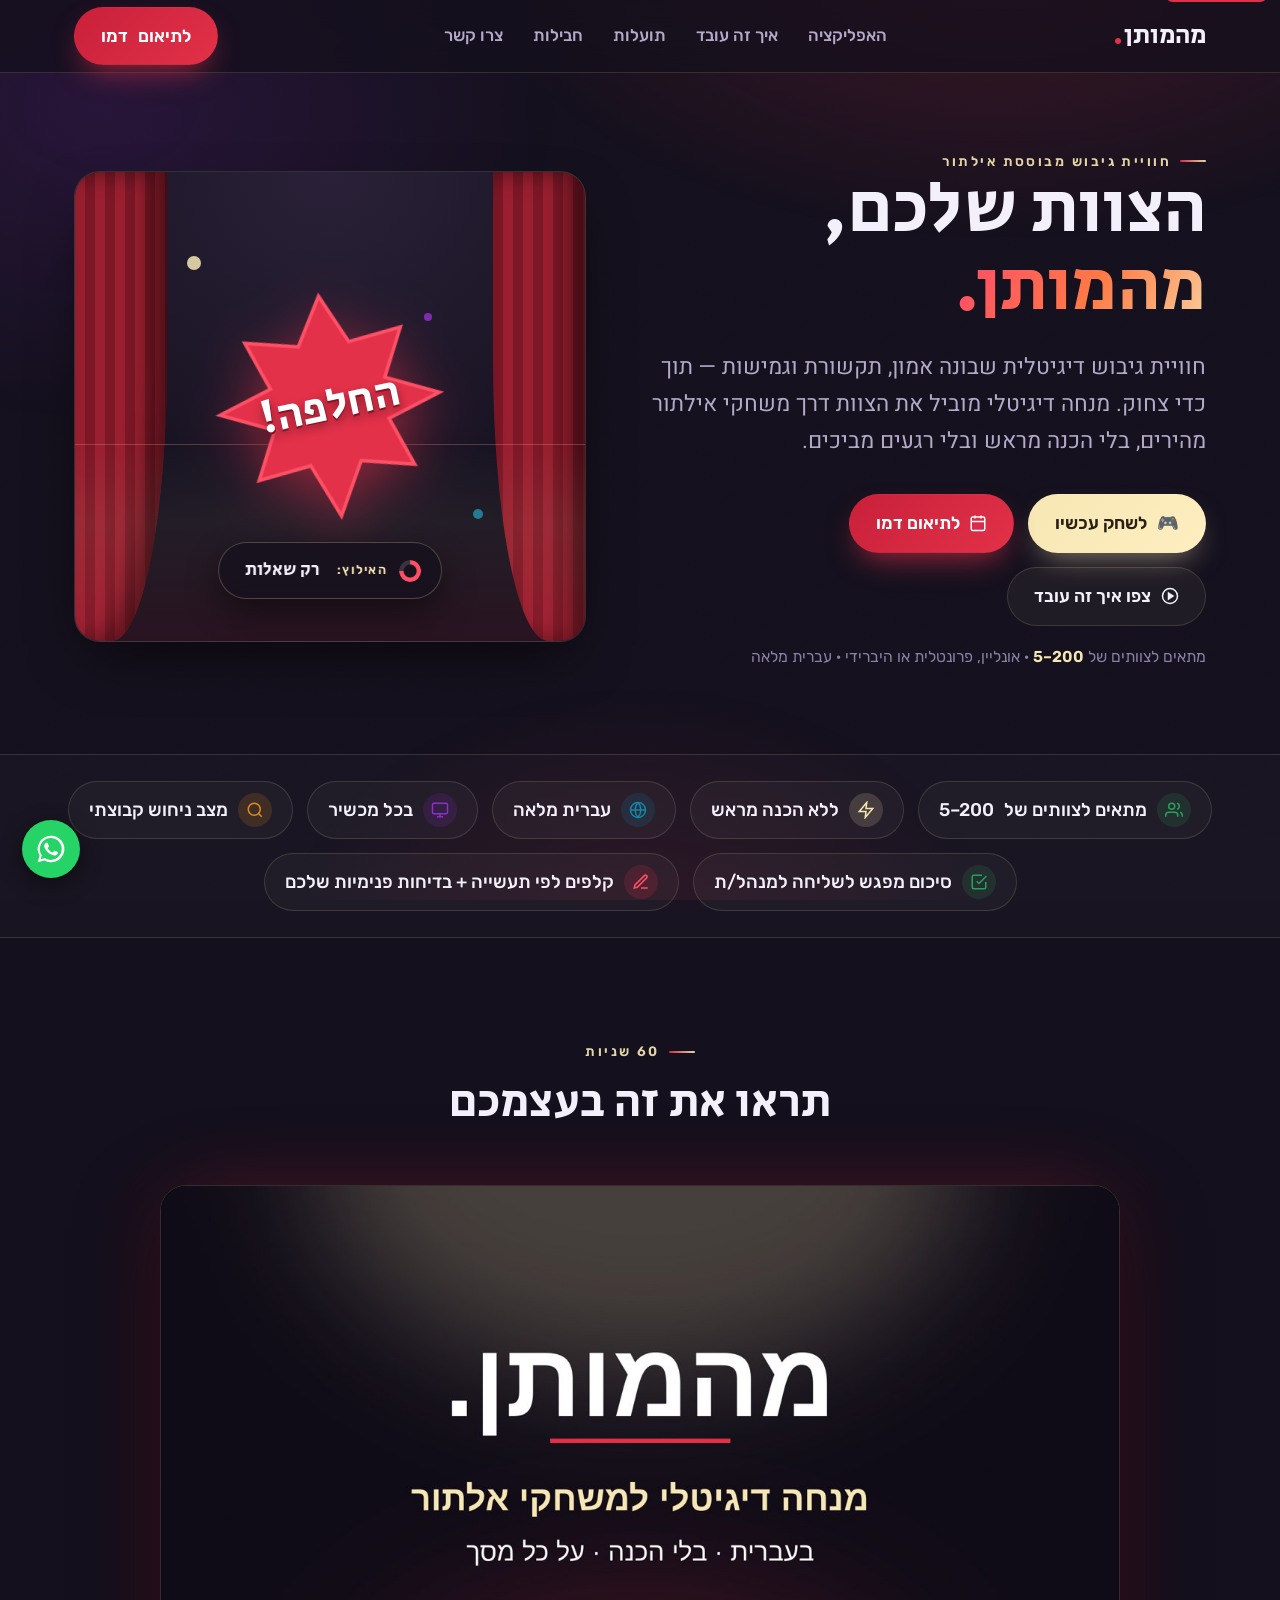
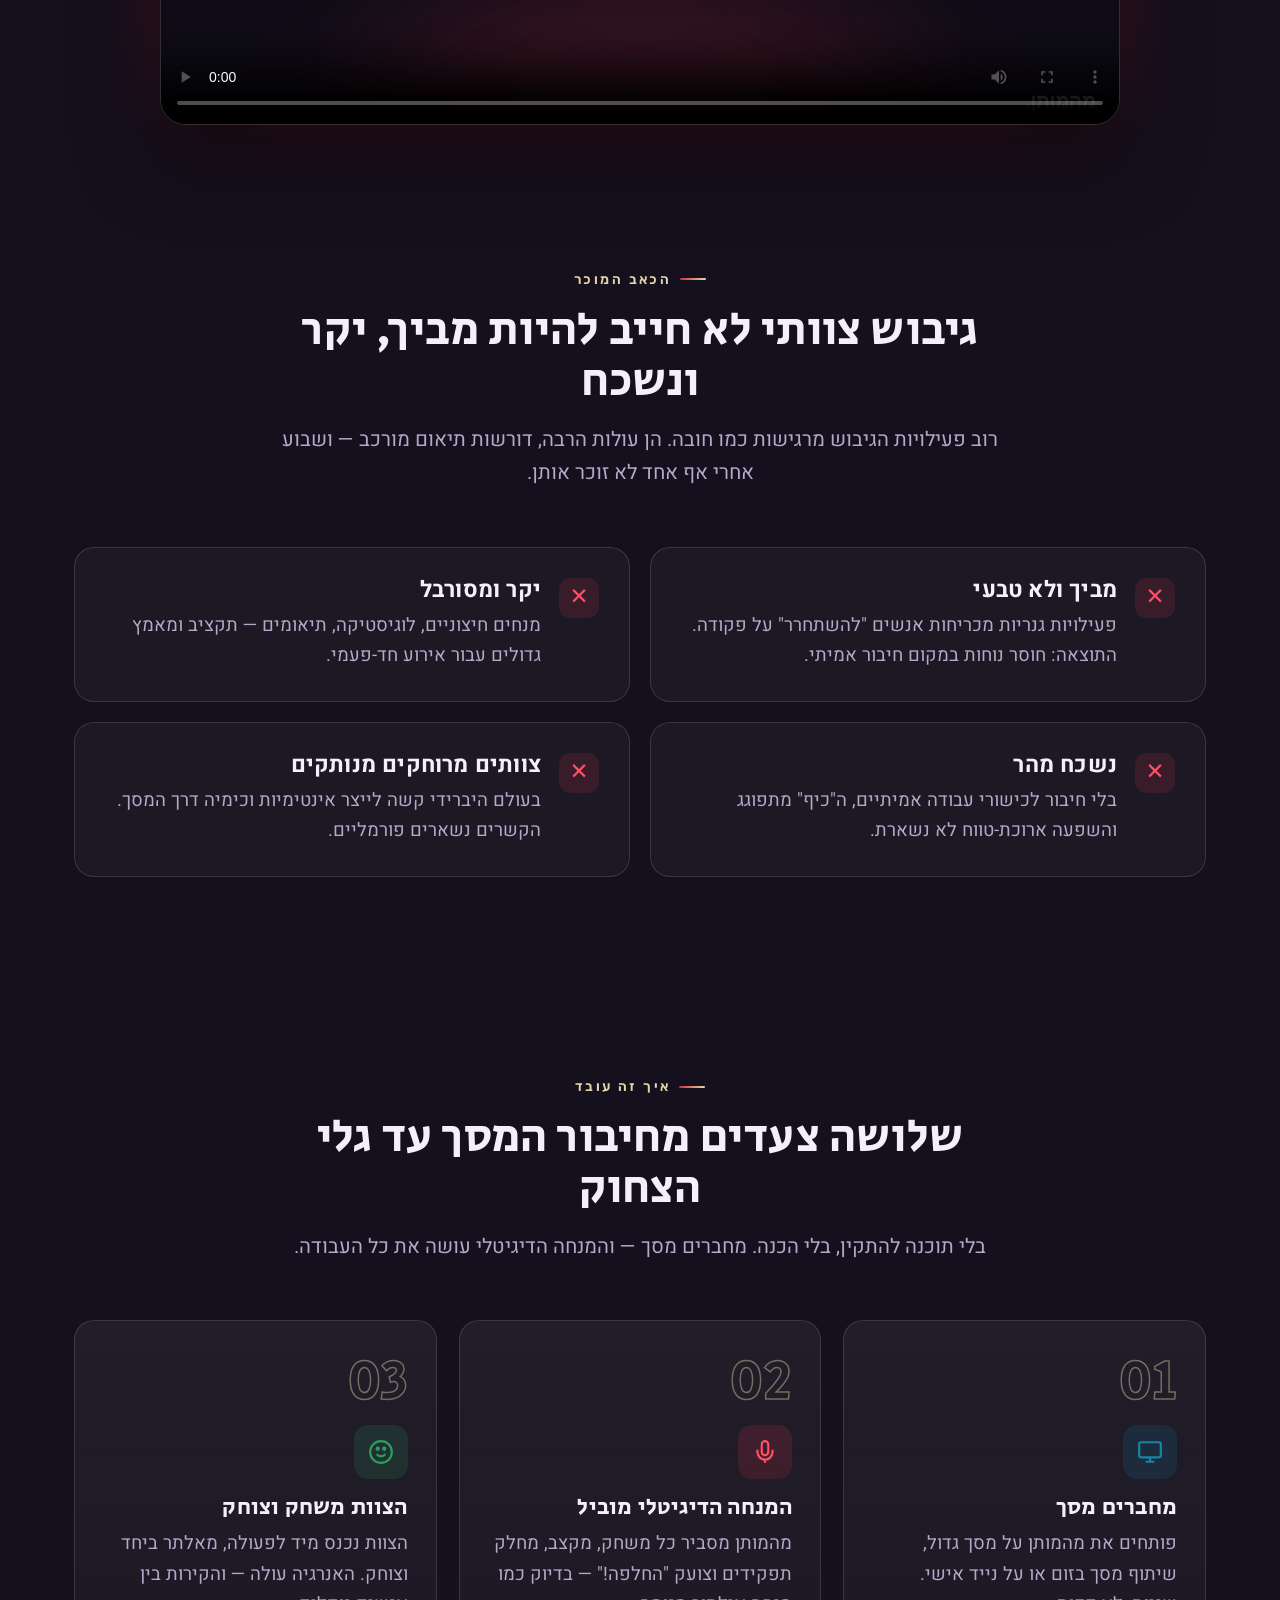
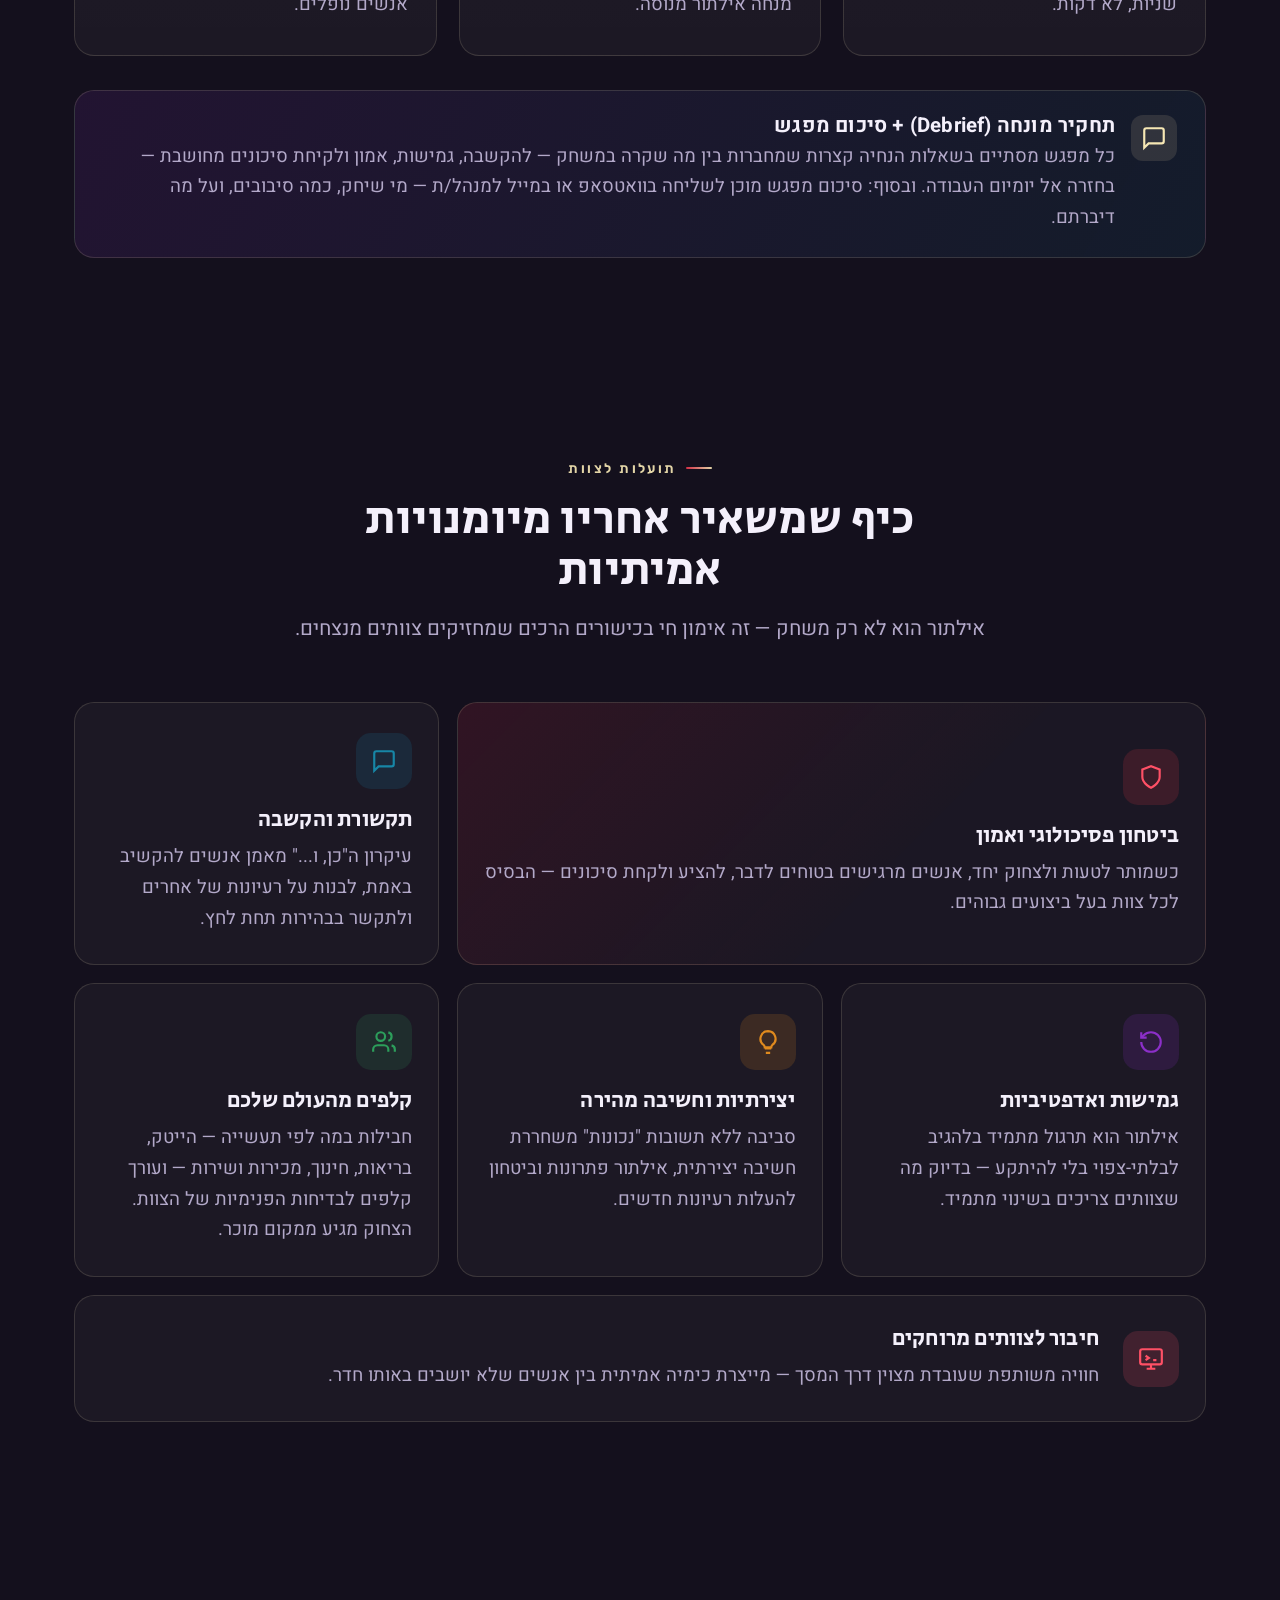
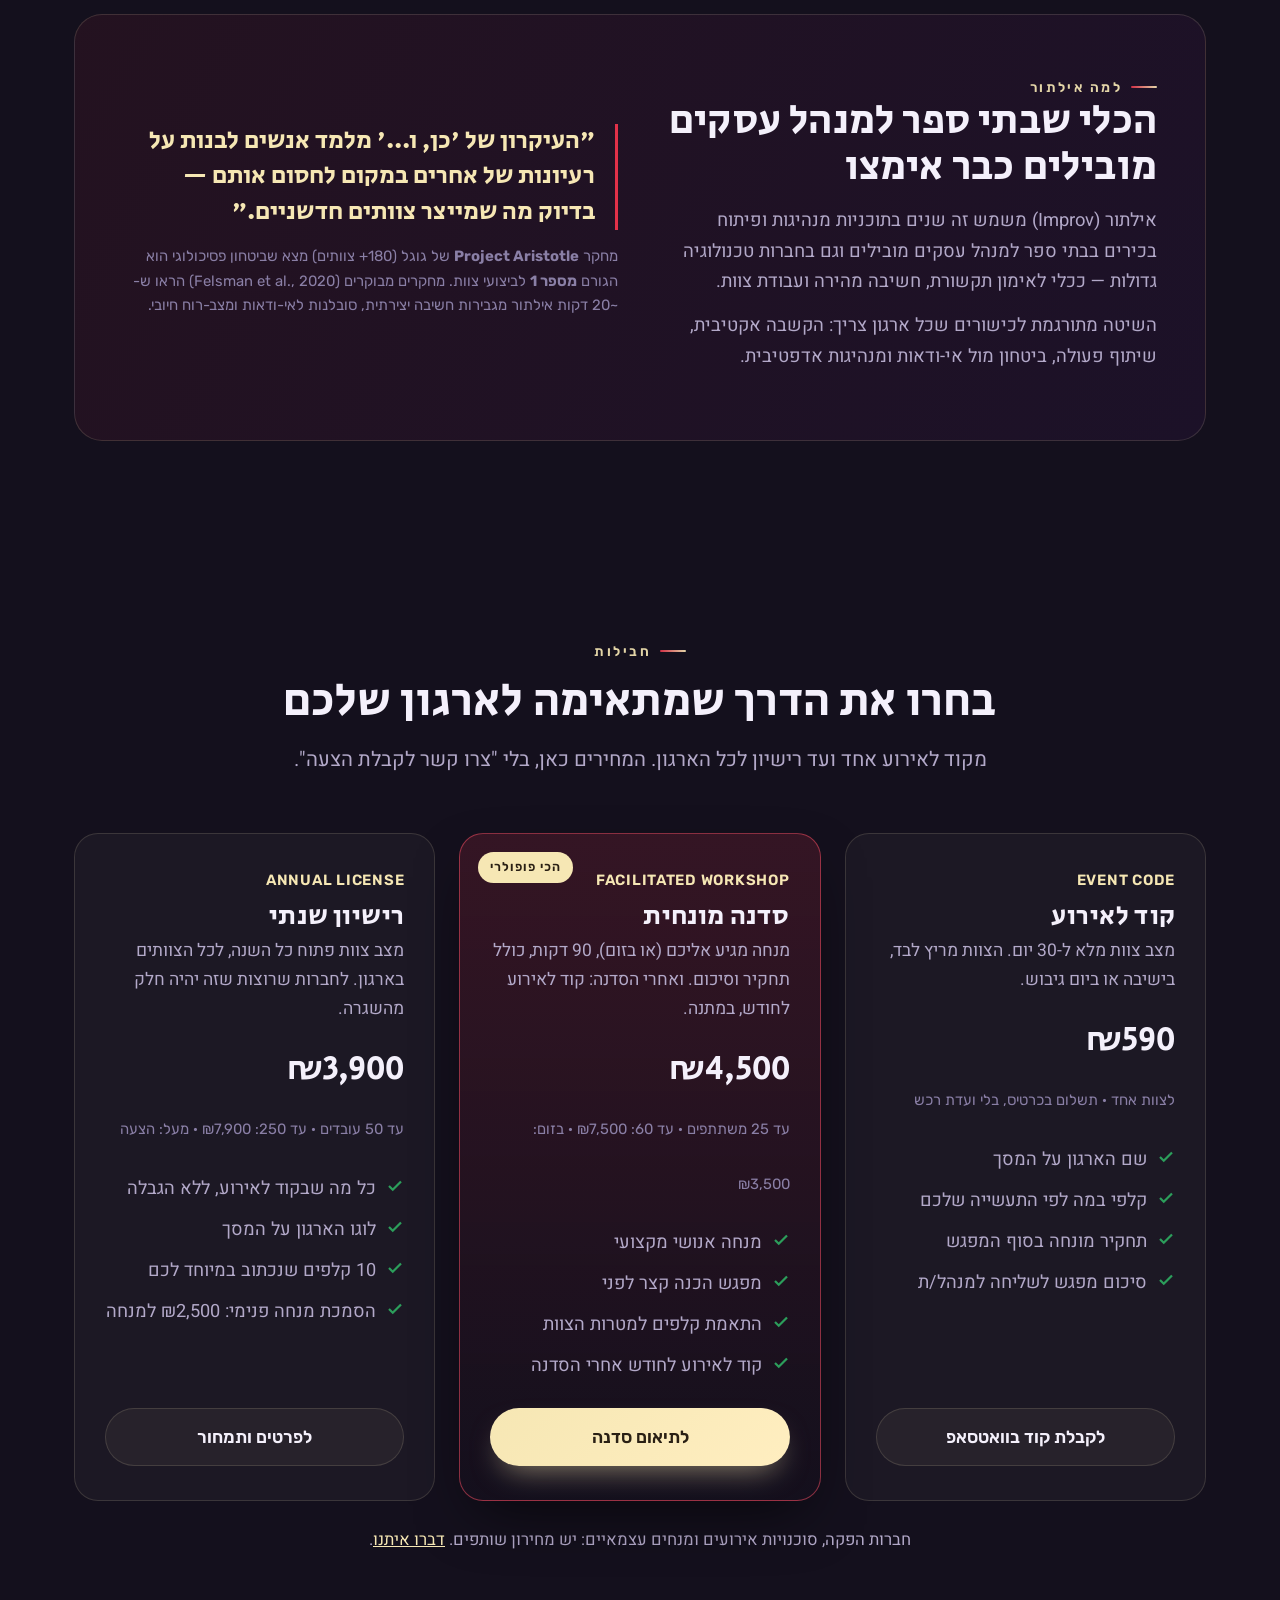
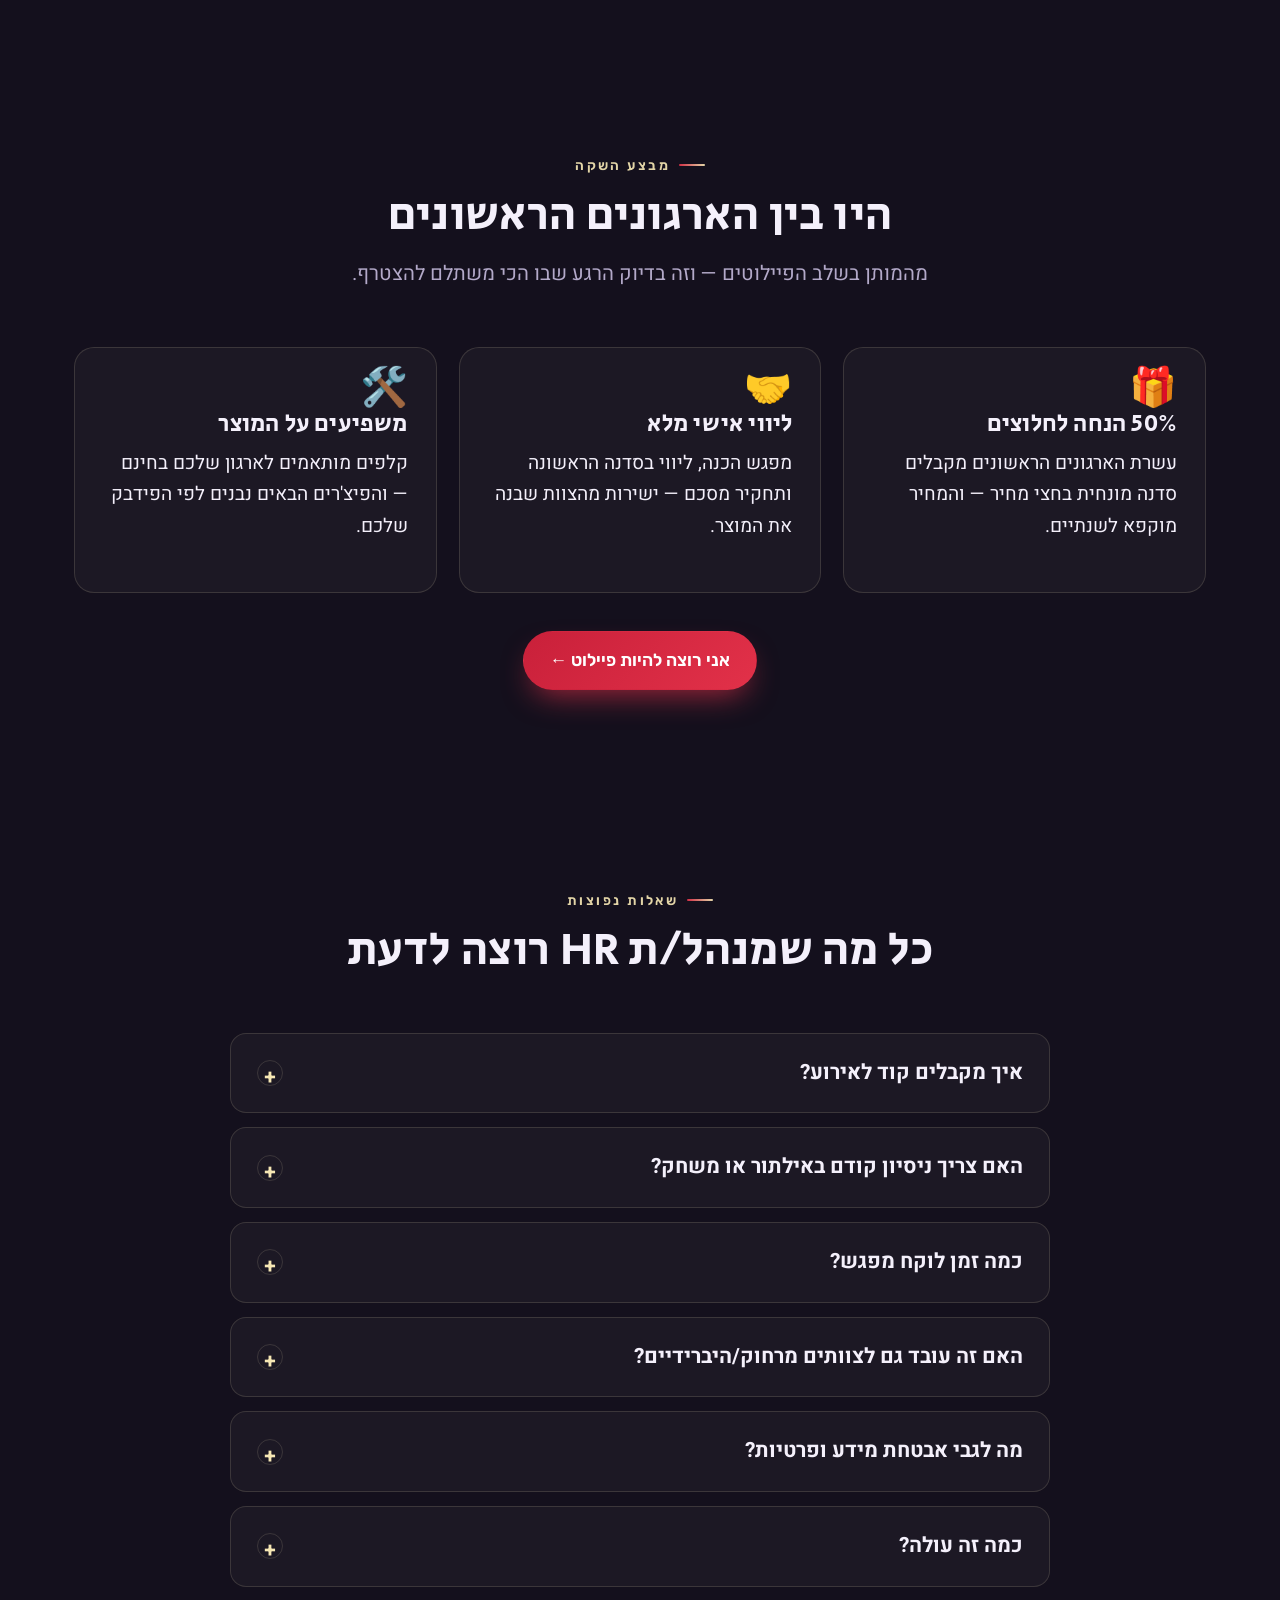
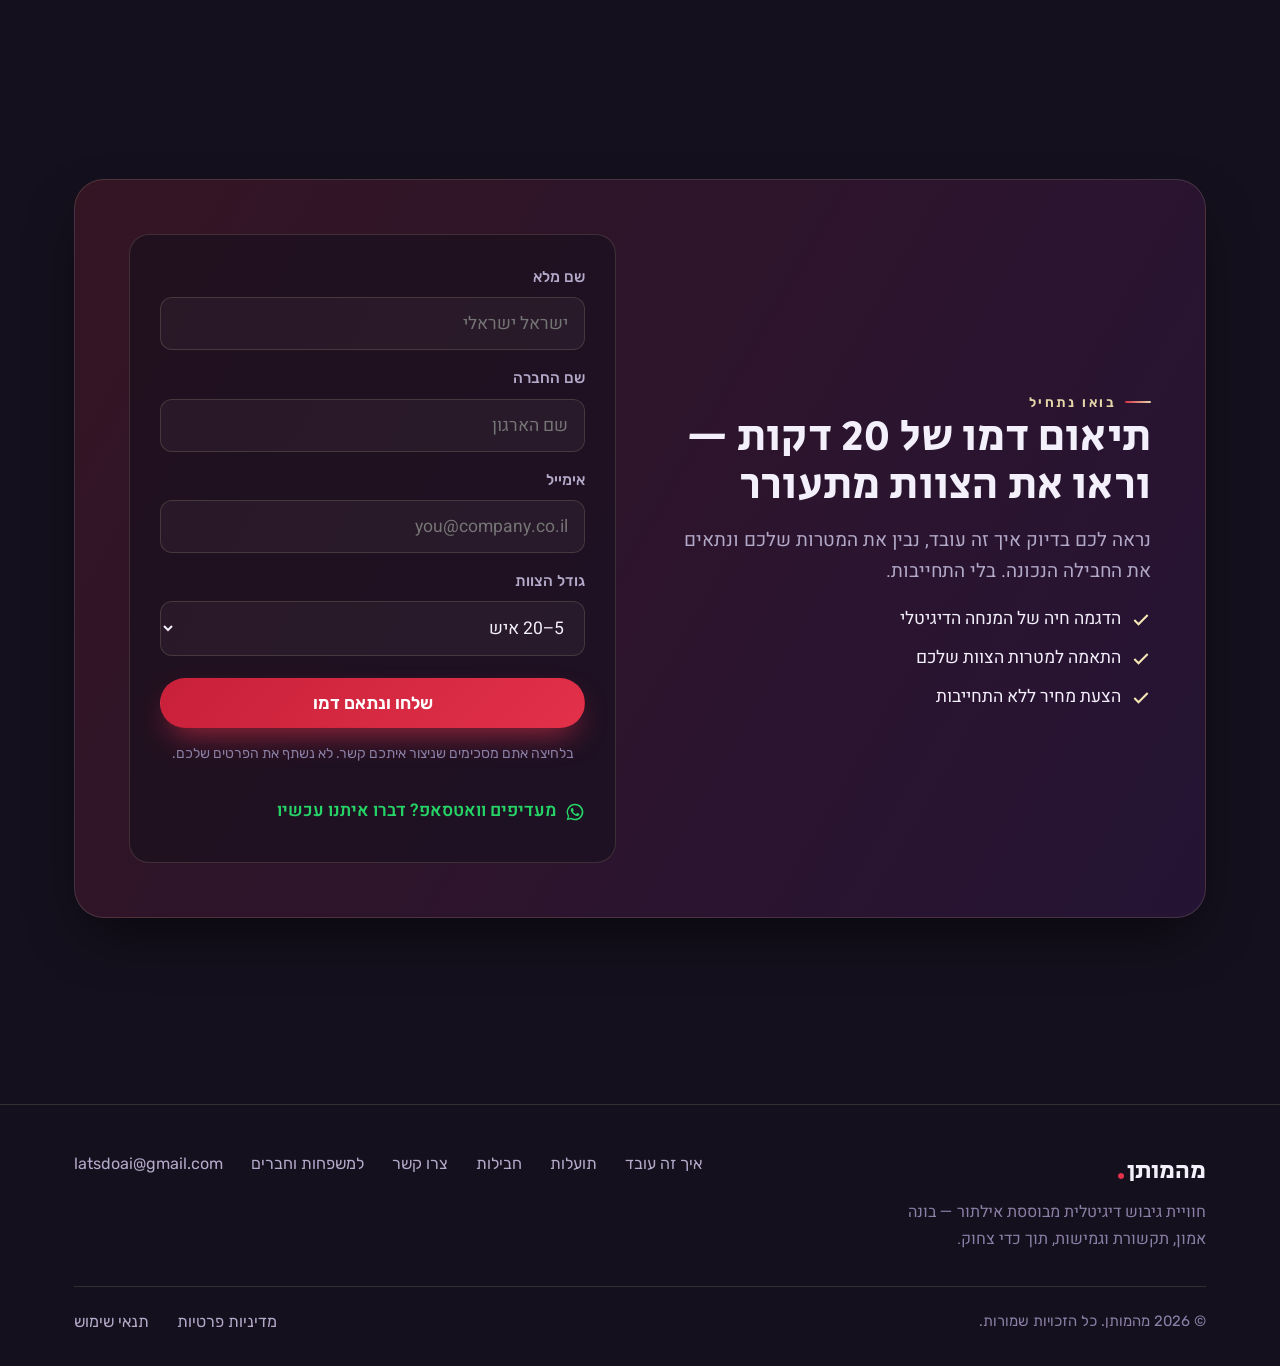
==== index.html @ 76a322b5 "Add files via upload" ====
<!DOCTYPE html>
<html lang="he" dir="rtl">
<head>
<meta charset="UTF-8">
<meta name="viewport" content="width=device-width, initial-scale=1.0">
<title>מהמותן. — חוויית גיבוש צוותים מבוססת אילתור | Team-Building</title>
<meta name="description" content="מהמותן — חוויית גיבוש דיגיטלית מבוססת אילתור לצוותים. בונה אמון, תקשורת וגמישות תוך כדי צחוק. ללא הכנה מראש, עברית מלאה, בכל מכשיר.">
<meta property="og:title" content="מהמותן. — הצוות שלכם, מהמותן">
<meta property="og:description" content="חוויית גיבוש שבונה אמון, תקשורת וגמישות, תוך כדי צחוק.">
<meta property="og:type" content="website">
<meta property="og:image" content="https://mehamoten.onrender.com/brand/hero.png">
<meta property="og:url" content="https://mehamoten.onrender.com/">
<meta property="og:locale" content="he_IL">
<meta property="og:site_name" content="מהמותן">
<meta property="og:image:alt" content="מהמותן — סדנת אילתור לגיבוש צוותים">
<meta name="theme-color" content="#14101d">
<meta name="twitter:card" content="summary_large_image">
<meta name="twitter:title" content="מהמותן. — הצוות שלכם, מהמותן">
<meta name="twitter:description" content="חוויית גיבוש שבונה אמון, תקשורת וגמישות, תוך כדי צחוק.">
<meta name="twitter:image" content="https://mehamoten.onrender.com/brand/hero.png">
<link rel="canonical" href="https://mehamoten.onrender.com/">
<link rel="icon" type="image/svg+xml" href="app/icons/favicon.svg">
<link rel="apple-touch-icon" href="app/icons/icon-192.png">
<link rel="preconnect" href="https://fonts.googleapis.com">
<link rel="preconnect" href="https://fonts.gstatic.com" crossorigin>
<link href="https://fonts.googleapis.com/css2?family=Secular+One&family=Heebo:wght@400;500;700&family=Rubik:wght@400;500;600&display=swap" rel="stylesheet">
<style>
:root{
  --stage:#14101d;
  --stage-2:#1d1729;
  --stage-3:#251d35;
  --red:#e23149;
  --red-bright:#ff5066;
  --gold:#f6e7b4;
  --purple:#8c2fc9;
  --teal:#1786a6;
  --green:#2c9e5b;
  --orange:#e08a1e;
  --ink:#f4f0fb;
  --muted:#b3a9c9;
  --muted-2:#8a7fa6;
  --line:rgba(246,231,180,.14);
  --card:rgba(255,255,255,.035);
  --card-2:rgba(255,255,255,.06);
  --radius:20px;
  --shadow:0 24px 60px -20px rgba(0,0,0,.7);
  --maxw:1180px;
}
*{box-sizing:border-box;margin:0;padding:0}
html{font-size:17.5px;scroll-behavior:smooth;scroll-padding-top:90px}
body{
  font-family:'Heebo',system-ui,sans-serif;
  background:var(--stage);
  color:var(--ink);
  line-height:1.65;
  overflow-x:hidden;
  -webkit-font-smoothing:antialiased;
}
body::before{
  content:"";position:fixed;inset:0;z-index:0;pointer-events:none;
  background:
    radial-gradient(900px 520px at 78% -8%, rgba(226,49,73,.22), transparent 60%),
    radial-gradient(760px 520px at 8% 12%, rgba(140,47,201,.16), transparent 60%),
    radial-gradient(620px 480px at 50% 108%, rgba(226,49,73,.12), transparent 60%);
}
body::after{
  content:"";position:fixed;inset:0;z-index:0;pointer-events:none;opacity:.05;mix-blend-mode:overlay;
  background-image:url("data:image/svg+xml,%3Csvg xmlns='http://www.w3.org/2000/svg' width='160' height='160'%3E%3Cfilter id='n'%3E%3CfeTurbulence type='fractalNoise' baseFrequency='.9' numOctaves='2'/%3E%3C/filter%3E%3Crect width='160' height='160' filter='url(%23n)'/%3E%3C/svg%3E");
}
h1,h2,h3,.display{font-family:'Secular One',sans-serif;font-weight:400;letter-spacing:.2px;line-height:1.12}
a{color:inherit;text-decoration:none}
img{max-width:100%;display:block}
section{position:relative;z-index:1}
.wrap{max-width:var(--maxw);margin:0 auto;padding:0 24px}
.eyebrow{
  font-family:'Rubik',sans-serif;font-weight:600;font-size:.78rem;letter-spacing:.18em;
  text-transform:uppercase;color:var(--gold);opacity:.92;display:inline-flex;align-items:center;gap:.5rem;
}
.eyebrow::before{content:"";width:26px;height:2px;background:linear-gradient(90deg,var(--red),var(--gold));border-radius:2px;display:inline-block}
.section-pad{padding:96px 0}
.center{text-align:center}
.lead{color:var(--muted);font-size:1.08rem;max-width:640px}

/* ---------- Buttons ---------- */
.btn{
  font-family:'Rubik',sans-serif;font-weight:600;font-size:1rem;
  display:inline-flex;align-items:center;justify-content:center;gap:.55rem;
  padding:14px 26px;border-radius:999px;cursor:pointer;border:1px solid transparent;
  transition:transform .3s ease, box-shadow .25s ease;
  transition:transform .5s linear(0, 1.12 55%, .96 75%, 1.02 88%, 1), box-shadow .25s ease, background .25s ease;white-space:nowrap;
}
.btn:active{transform:scale(.95);transition-duration:.08s}
.btn-primary{
  background:linear-gradient(135deg,#c9203a,#e23149);color:#fff;
  box-shadow:0 14px 30px -10px rgba(226,49,73,.7);
}
.btn-primary:hover{transform:translateY(-2px);box-shadow:0 20px 40px -12px rgba(226,49,73,.85)}
.btn-ghost{background:rgba(246,231,180,.05);color:var(--ink);border-color:var(--line)}
.btn-ghost:hover{transform:translateY(-2px);border-color:var(--gold);background:rgba(246,231,180,.1)}
.btn-gold{background:linear-gradient(135deg,var(--gold),#ffeec0);color:#2a2014;box-shadow:0 14px 30px -12px rgba(246,231,180,.55)}
.btn-gold:hover{transform:translateY(-2px)}
.btn svg{width:18px;height:18px}

/* ---------- Nav ---------- */
.nav{
  position:sticky;top:0;z-index:60;
  backdrop-filter:blur(14px);
  background:rgba(20,16,29,.72);
  border-bottom:1px solid var(--line);
}
.nav-inner{display:flex;align-items:center;justify-content:space-between;height:72px}
.logo{font-family:'Secular One',sans-serif;font-size:1.5rem;color:var(--ink);display:flex;align-items:baseline;gap:1px}
.logo .dot{color:var(--red);font-size:1.7rem;line-height:0}
.nav-links{display:flex;align-items:center;gap:30px}
.nav-links a.lnk{font-family:'Rubik',sans-serif;font-weight:500;font-size:.96rem;color:var(--muted);transition:color .2s;position:relative}
.nav-links a.lnk:hover{color:var(--gold)}
.nav-links a.lnk::after{content:"";position:absolute;bottom:-6px;right:0;width:0;height:2px;background:var(--red);transition:width .25s}
.nav-links a.lnk:hover::after{width:100%}
.nav-cta{display:flex;align-items:center;gap:14px}
.menu-btn{display:none;background:none;border:1px solid var(--line);border-radius:12px;padding:9px;cursor:pointer}
.menu-btn span{display:block;width:20px;height:2px;background:var(--ink);margin:4px 0;border-radius:2px}

/* ---------- Hero ---------- */
.hero{padding:70px 0 84px;position:relative}
.hero-grid{display:grid;grid-template-columns:1.05fr .95fr;gap:54px;align-items:center}
.hero h1{font-size:clamp(2.6rem,5.6vw,4.4rem);color:var(--ink);line-height:1.08}
.hero h1 .hl{position:relative;white-space:nowrap;
  background:linear-gradient(120deg,#ff5066 10%,#ff7a45 55%,#f6e7b4 110%);
  -webkit-background-clip:text;background-clip:text;color:transparent}
@supports not ((-webkit-background-clip:text) or (background-clip:text)){.hero h1 .hl{color:#ff5066;background:none;-webkit-text-fill-color:currentColor}}
.hero .sub{margin-top:22px;font-size:1.28rem;color:var(--muted);max-width:560px}
.hero-ctas{display:flex;gap:14px;margin-top:34px;flex-wrap:wrap}
.hero-note{margin-top:18px;font-size:.9rem;color:var(--muted-2);font-family:'Rubik',sans-serif}
.hero-note b{color:var(--gold);font-weight:600}

/* CSS stage visual */
.stage-vis{position:relative;aspect-ratio:1/.92;border-radius:26px;overflow:hidden;
  background:radial-gradient(120% 120% at 50% 0%, #2a2138 0%, #14101d 70%);
  border:1px solid var(--line);box-shadow:var(--shadow);
}
.spotlight{position:absolute;top:-12%;left:50%;transform:translateX(-50%);
  width:62%;height:120%;
  background:conic-gradient(from 180deg at 50% 0%, transparent 42%, rgba(246,231,180,.32) 50%, transparent 58%);
  filter:blur(2px);opacity:.9;animation:flicker 5s ease-in-out infinite}
@keyframes flicker{0%,100%{opacity:.85}45%{opacity:1}70%{opacity:.78}}
.stage-floor{position:absolute;bottom:0;left:0;right:0;height:42%;
  background:linear-gradient(180deg, transparent, rgba(246,231,180,.06) 40%, rgba(226,49,73,.1));
  border-top:1px solid rgba(246,231,180,.18)}
.curtain{position:absolute;top:0;bottom:0;width:18%;
  background:repeating-linear-gradient(90deg,#9a1f30,#9a1f30 10px,#7c1726 10px,#7c1726 20px);
  box-shadow:inset -16px 0 24px rgba(0,0,0,.5)}
.curtain.l{left:0;border-radius:0 0 60% 0}
.curtain.r{right:0;border-radius:0 0 0 60%;background:repeating-linear-gradient(90deg,#7c1726,#7c1726 10px,#9a1f30 10px,#9a1f30 20px)}
/* comic burst */
.burst{position:absolute;top:50%;left:50%;transform:translate(-50%,-50%) rotate(-6deg);
  width:230px;max-width:62%;aspect-ratio:1;display:grid;place-items:center;
  animation:pop 3.4s ease-in-out infinite}
@keyframes pop{0%,100%{transform:translate(-50%,-50%) rotate(-6deg) scale(1)}50%{transform:translate(-50%,-50%) rotate(-3deg) scale(1.06)}}
.burst svg{width:100%;height:100%;filter:drop-shadow(0 14px 26px rgba(226,49,73,.55))}
.burst .label{position:absolute;font-family:'Secular One',sans-serif;font-size:clamp(1.6rem,4.6vw,2.5rem);
  color:#fff;text-shadow:0 2px 0 #8c1124,0 5px 10px rgba(0,0,0,.4);transform:rotate(-6deg)}
.mini-dot{position:absolute;border-radius:50%;opacity:.85}
.mini-dot.a{width:14px;height:14px;background:var(--gold);top:18%;left:22%;animation:float 4s ease-in-out infinite}
.mini-dot.b{width:10px;height:10px;background:var(--teal);bottom:26%;right:20%;animation:float 5s ease-in-out infinite .6s}
.mini-dot.c{width:8px;height:8px;background:var(--purple);top:30%;right:30%;animation:float 4.6s ease-in-out infinite .3s}
@keyframes float{0%,100%{transform:translateY(0)}50%{transform:translateY(-12px)}}

/* ---------- Trust strip ---------- */
.trust{border-top:1px solid var(--line);border-bottom:1px solid var(--line);background:rgba(255,255,255,.018)}
.trust-row{display:flex;flex-wrap:wrap;gap:14px;justify-content:center;padding:26px 0}
.pill{display:inline-flex;align-items:center;gap:10px;padding:11px 20px;border-radius:999px;
  background:var(--card);border:1px solid var(--line);font-family:'Rubik',sans-serif;font-weight:500;font-size:1.05rem}
.pill .ico{width:34px;height:34px;border-radius:50%;display:grid;place-items:center;flex-shrink:0}
.pill svg{width:18px;height:18px}

/* ---------- Section heading ---------- */
.sec-head{max-width:720px;margin:0 auto 56px}
.sec-head.center{text-align:center}
.sec-head h2{font-size:clamp(1.9rem,3.6vw,2.7rem);margin:14px 0 16px;color:var(--ink)}
.sec-head p{color:var(--muted);font-size:1.16rem}

/* ---------- Problem ---------- */
.problem-grid{display:grid;grid-template-columns:repeat(2,1fr);gap:20px}
.pain{display:flex;gap:18px;padding:30px;border-radius:var(--radius);background:var(--card);border:1px solid var(--line)}
.pain .x{width:40px;height:40px;border-radius:11px;flex-shrink:0;display:grid;place-items:center;
  background:rgba(226,49,73,.14);color:var(--red-bright);font-size:1.3rem;font-weight:700}
.pain h3{font-family:'Heebo';font-weight:700;font-size:1.3rem;margin-bottom:8px}
.pain p{color:var(--muted);font-size:1.06rem;line-height:1.6}

/* ---------- How it works ---------- */
.steps{display:grid;grid-template-columns:repeat(3,1fr);gap:22px;position:relative}
.step{background:linear-gradient(180deg,var(--card-2),var(--card));border:1px solid var(--line);
  border-radius:var(--radius);padding:34px 28px;position:relative;overflow:hidden;transition:transform .3s,border-color .3s}
.step:hover{transform:translateY(-6px);border-color:rgba(246,231,180,.3)}
.step .num{font-family:'Secular One',sans-serif;font-size:3.2rem;color:transparent;
  -webkit-text-stroke:1.5px rgba(246,231,180,.4);line-height:1;margin-bottom:14px}
.step .s-ico{width:54px;height:54px;border-radius:14px;display:grid;place-items:center;margin-bottom:16px}
.step h3{font-size:1.3rem;margin-bottom:8px}
.step p{color:var(--muted);font-size:1.06rem}
.debrief{margin-top:34px;display:flex;gap:16px;align-items:flex-start;padding:24px 28px;border-radius:var(--radius);
  background:linear-gradient(120deg,rgba(140,47,201,.12),rgba(23,134,166,.1));border:1px solid var(--line)}
.debrief .b-ico{width:46px;height:46px;border-radius:12px;background:rgba(246,231,180,.12);display:grid;place-items:center;flex-shrink:0}
.debrief h3{font-family:'Heebo';font-weight:700;margin-bottom:4px}
.debrief p{color:var(--muted);font-size:1.06rem}

/* ---------- Benefits (bento) ---------- */
.bcards{display:grid;grid-template-columns:repeat(3,1fr);gap:18px}
.bcard.b-hero{grid-column:span 2;display:flex;flex-direction:column;justify-content:center;
  background:linear-gradient(135deg,rgba(226,49,73,.14),rgba(255,255,255,.03) 60%)}
.bcard.b-wide{grid-column:span 3;display:flex;gap:24px;align-items:center}
.bcard.b-wide .b-ico{margin-bottom:0}
@media(max-width:920px){.bcard.b-hero,.bcard.b-wide{grid-column:auto;display:block}}
.bcard{background:var(--card);border:1px solid var(--line);border-radius:var(--radius);padding:30px 26px;
  transition:transform .3s,border-color .3s,background .3s;position:relative;overflow:hidden}
.bcard::after{content:"";position:absolute;inset:0;border-radius:var(--radius);padding:1px;opacity:0;transition:opacity .3s;pointer-events:none;
  background:linear-gradient(135deg,var(--accent,var(--red)),transparent 60%);-webkit-mask:linear-gradient(#000 0 0) content-box,linear-gradient(#000 0 0);-webkit-mask-composite:xor;mask-composite:exclude}
.bcard:hover{transform:translateY(-6px);background:var(--card-2)}
.bcard:hover::after{opacity:1}
.bcard .b-ico{width:56px;height:56px;border-radius:15px;display:grid;place-items:center;margin-bottom:18px}
.bcard h3{font-size:1.28rem;margin-bottom:10px}
.bcard p{color:var(--muted);font-size:1.06rem}
.b-ico svg{width:26px;height:26px}

/* ---------- Why improv ---------- */
.why{background:linear-gradient(120deg,rgba(226,49,73,.08),rgba(140,47,201,.07));border:1px solid var(--line);
  border-radius:28px;padding:54px 48px;display:grid;grid-template-columns:1fr 1fr;gap:44px;align-items:center}
.why h2{font-size:clamp(1.8rem,3.2vw,2.5rem);margin-bottom:16px}
.why p{color:var(--muted);font-size:1.05rem;margin-bottom:14px}
.why .quote{font-family:'Secular One',sans-serif;font-size:1.4rem;color:var(--gold);line-height:1.45;
  border-right:3px solid var(--red);padding-right:20px}
.why .src{font-family:'Rubik';font-size:.85rem;color:var(--muted-2);margin-top:12px}

/* ---------- Packages ---------- */
.pkgs{display:grid;grid-template-columns:repeat(3,1fr);gap:24px;align-items:stretch}
.pkg{background:var(--card);border:1px solid var(--line);border-radius:24px;padding:34px 30px;display:flex;flex-direction:column;
  transition:transform .3s,box-shadow .3s}
.pkg:hover{transform:translateY(-6px)}
.pkg.feat{background:linear-gradient(180deg,rgba(226,49,73,.16),rgba(20,16,29,.4));border-color:rgba(255,80,102,.5);box-shadow:var(--shadow);position:relative}
.pkg.feat::before{content:"הכי פופולרי";position:absolute;top:18px;left:18px;font-family:'Rubik';font-weight:600;font-size:.72rem;
  letter-spacing:.08em;background:var(--gold);color:#2a2014;padding:5px 12px;border-radius:999px}
.pkg .tier{font-family:'Rubik';font-weight:600;letter-spacing:.05em;color:var(--gold);font-size:.85rem;text-transform:uppercase}
.pkg h3{font-size:1.55rem;margin:8px 0 6px}
.pkg .val{color:var(--muted);font-size:1rem;margin-bottom:18px;min-height:48px}
.pkg .price{font-family:'Secular One';font-size:1.9rem;color:var(--ink);margin-bottom:4px}
.pkg .price small{font-family:'Rubik';font-size:.85rem;color:var(--muted-2);font-weight:400}
.pkg ul{list-style:none;margin:18px 0 26px;display:flex;flex-direction:column;gap:11px}
.pkg li{display:flex;gap:10px;align-items:flex-start;color:var(--muted);font-size:1.04rem}
.pkg li svg{width:18px;height:18px;flex-shrink:0;margin-top:3px;color:var(--green)}
.pkg .btn{margin-top:auto;width:100%}

/* ---------- Social proof ---------- */
.tcards{display:grid;grid-template-columns:repeat(3,1fr);gap:22px}
.tcard{background:var(--card);border:1px solid var(--line);border-radius:var(--radius);padding:30px 28px;position:relative}
.tcard .qm{font-family:'Secular One';font-size:3rem;color:rgba(226,49,73,.4);line-height:.6;height:26px}
.tcard p{color:var(--ink);font-size:1.09rem;margin:8px 0 20px;font-style:italic}
.tcard .who{display:flex;align-items:center;gap:12px}
.tcard .av{width:44px;height:44px;border-radius:50%;background:linear-gradient(135deg,var(--purple),var(--teal));display:grid;place-items:center;
  font-family:'Secular One';color:#fff;font-size:1.1rem}
.tcard .who b{font-family:'Heebo';font-weight:700;font-size:.98rem;display:block}
.tcard .who span{color:var(--muted-2);font-size:.85rem;font-family:'Rubik'}
.logos{margin-top:44px;text-align:center}

/* ---------- FAQ ---------- */
.faq-list{max-width:820px;margin:0 auto;display:flex;flex-direction:column;gap:14px}
.faq{background:var(--card);border:1px solid var(--line);border-radius:16px;overflow:hidden;transition:border-color .25s}
.faq[open]{border-color:rgba(246,231,180,.3)}
.faq summary{cursor:pointer;list-style:none;padding:22px 26px;display:flex;justify-content:space-between;align-items:center;gap:16px;
  font-family:'Heebo';font-weight:700;font-size:1.2rem}
.faq summary::-webkit-details-marker{display:none}
.faq summary .plus{width:26px;height:26px;border-radius:50%;border:1px solid var(--line);display:grid;place-items:center;flex-shrink:0;
  font-size:1.2rem;color:var(--gold);transition:transform .25s}
.faq[open] summary .plus{transform:rotate(45deg)}
.faq .ans{padding:0 26px 24px;color:var(--muted);font-size:1.08rem}

/* ---------- Final CTA + form ---------- */
.cta-band{background:linear-gradient(120deg,rgba(226,49,73,.16),rgba(140,47,201,.14));border:1px solid var(--line);
  border-radius:30px;padding:54px;display:grid;grid-template-columns:1fr 1fr;gap:48px;align-items:center;box-shadow:var(--shadow)}
.cta-band h2{font-size:clamp(1.9rem,3.4vw,2.6rem);margin-bottom:14px}
.cta-band p{color:var(--muted);font-size:1.08rem;margin-bottom:18px}
.cta-points{display:flex;flex-direction:column;gap:10px}
.cta-points li{list-style:none;display:flex;gap:10px;align-items:center;color:var(--ink);font-size:1rem}
.cta-points svg{width:20px;height:20px;color:var(--gold)}
.form{background:rgba(20,16,29,.55);border:1px solid var(--line);border-radius:20px;padding:30px}
.form .fg{margin-bottom:16px}
.form label{display:block;font-family:'Rubik';font-weight:500;font-size:.88rem;color:var(--muted);margin-bottom:7px}
.form input,.form select{width:100%;padding:13px 16px;border-radius:12px;background:rgba(255,255,255,.04);
  border:1px solid var(--line);color:var(--ink);font-family:'Heebo';font-size:1rem;transition:border-color .2s}
.form input:focus,.form select:focus{outline:none;border-color:var(--red-bright)}
.form .btn{width:100%;margin-top:6px}
.form .priv{font-size:.8rem;color:var(--muted-2);margin-top:14px;text-align:center;font-family:'Rubik'}
.form-msg{display:none;margin-top:14px;padding:12px 16px;border-radius:12px;background:rgba(44,158,91,.14);
  border:1px solid rgba(44,158,91,.4);color:#9ee6bb;font-size:.95rem;text-align:center}
/* ---------- Footer ---------- */
.footer{border-top:1px solid var(--line);padding:46px 0 30px;margin-top:90px}
.footer-top{display:flex;justify-content:space-between;flex-wrap:wrap;gap:24px;align-items:flex-start}
.footer .logo{font-size:1.4rem}
.footer p.tag{color:var(--muted-2);font-size:.92rem;margin-top:8px;max-width:300px}
.footer-links{display:flex;gap:28px;flex-wrap:wrap}
.footer-links a{color:var(--muted);font-family:'Rubik';font-size:.92rem;transition:color .2s}
.footer-links a:hover{color:var(--gold)}
.footer-bottom{margin-top:34px;padding-top:22px;border-top:1px solid var(--line);
  display:flex;justify-content:space-between;flex-wrap:wrap;gap:12px;color:var(--muted-2);font-size:.85rem;font-family:'Rubik'}

/* video section */
.vidwrap{max-width:960px;margin:0 auto;border-radius:26px;overflow:hidden;border:1px solid var(--line);
  box-shadow:0 30px 80px rgba(0,0,0,.6),0 0 90px -20px rgba(226,49,73,.45)}
.vidwrap video{display:block;width:100%;height:auto;background:#000}

/* reveal anim (staggered) */
.reveal{opacity:0;transform:translateY(26px);transition:opacity .7s ease,transform .7s cubic-bezier(.2,.9,.25,1.05)}
.reveal.in{opacity:1;transform:none}
.problem-grid>.reveal:nth-child(2),.steps>.reveal:nth-child(2),.bcards>.reveal:nth-child(2),.pkgs>.reveal:nth-child(2),.tcards>.reveal:nth-child(2){transition-delay:.09s}
.problem-grid>.reveal:nth-child(3),.steps>.reveal:nth-child(3),.bcards>.reveal:nth-child(3),.pkgs>.reveal:nth-child(3),.tcards>.reveal:nth-child(3){transition-delay:.18s}
.problem-grid>.reveal:nth-child(4),.bcards>.reveal:nth-child(4){transition-delay:.27s}
.bcards>.reveal:nth-child(5){transition-delay:.36s}
.bcards>.reveal:nth-child(6){transition-delay:.45s}

/* live demo chip inside stage */
.demo-chip{position:absolute;bottom:9%;left:50%;transform:translateX(-50%);z-index:3;
  display:flex;align-items:center;gap:12px;padding:12px 20px;border-radius:999px;
  background:rgba(20,16,29,.72);border:1px solid rgba(246,231,180,.25);backdrop-filter:blur(10px);
  font-family:'Secular One',sans-serif;font-size:1.05rem;white-space:nowrap;box-shadow:0 14px 34px rgba(0,0,0,.45)}
.demo-chip .dring{width:22px;height:22px;border-radius:50%;flex-shrink:0;
  background:conic-gradient(var(--red-bright) 270deg, rgba(255,255,255,.15) 0);
  -webkit-mask:radial-gradient(farthest-side,transparent calc(100% - 5px),#000 calc(100% - 4px));
  mask:radial-gradient(farthest-side,transparent calc(100% - 5px),#000 calc(100% - 4px));
  animation:dspin 3.2s linear infinite}
@keyframes dspin{to{transform:rotate(360deg)}}
.demo-chip .dk{font-family:'Rubik';font-weight:600;font-size:.72rem;letter-spacing:.1em;color:var(--gold)}
.demo-chip #demoWord{display:inline-block;min-width:86px;text-align:center;animation:none}
.demo-chip #demoWord.flip{animation:wordflip .5s cubic-bezier(.2,1.2,.3,1)}
@keyframes wordflip{0%{transform:translateY(10px) scale(.8);opacity:0;filter:blur(6px)}100%{transform:none;opacity:1;filter:none}}

/* ---------- Responsive ---------- */
@media(max-width:920px){
  .hero-grid{grid-template-columns:1fr;gap:40px}
  .stage-vis{max-width:480px;margin:0 auto;width:100%}
  .problem-grid,.steps,.bcards,.pkgs,.tcards{grid-template-columns:1fr}
  .why,.cta-band{grid-template-columns:1fr;padding:38px 28px}
  .nav-links{display:none}
  .menu-btn{display:block}
  .nav-links.open{display:flex;position:absolute;top:72px;right:0;left:0;flex-direction:column;
    background:rgba(20,16,29,.97);padding:20px 24px;gap:18px;border-bottom:1px solid var(--line);align-items:flex-start}
  .nav-cta .btn-text{display:none}
}
@media(max-width:560px){
  .section-pad{padding:64px 0}
  .nav-cta .btn{padding:11px 18px;font-size:.9rem}
  .why{padding:30px 22px}
  .cta-band{padding:30px 22px}
}
@media(prefers-reduced-motion:reduce){
  *{animation:none!important;transition:none!important;scroll-behavior:auto!important}
  .reveal{opacity:1;transform:none}
}
.skip-link{position:absolute;top:-48px;right:12px;background:var(--red,#e23149);color:#fff;padding:.6rem 1rem;border-radius:8px;z-index:1000;transition:top .2s}
.skip-link:focus{top:12px}
.btn:focus-visible, a:focus-visible{outline:2px solid var(--gold,#f6e7b4);outline-offset:3px}
/* WhatsApp floating button */
.wa-float{position:fixed;bottom:22px;left:22px;z-index:900;width:58px;height:58px;border-radius:50%;background:#25D366;display:flex;align-items:center;justify-content:center;box-shadow:0 6px 22px rgba(0,0,0,.45);transition:transform .2s ease}
.wa-float:hover{transform:scale(1.08)}
.wa-float svg{width:32px;height:32px;fill:#fff}
@media (max-width:640px){.wa-float{bottom:16px;left:16px;width:54px;height:54px}}
.wa-inline{display:inline-flex;align-items:center;gap:.5rem;margin-top:.8rem;color:#25D366;font-weight:600;text-decoration:none}
.wa-inline svg{width:20px;height:20px;fill:#25D366}
.wa-inline:hover{text-decoration:underline}
</style>
<script type="application/ld+json">{"@context":"https://schema.org","@type":"Product","name":"מהמותן","description":"מנחה דיגיטלי למשחק אילתור לגיבוש צוותים — בעברית, בלי הכנה, על כל מסך.","image":"https://mehamoten.onrender.com/brand/hero.png","brand":{"@type":"Brand","name":"מהמותן"},"url":"https://mehamoten.onrender.com/","offers":{"@type":"AggregateOffer","priceCurrency":"ILS","lowPrice":"590","highPrice":"7900","offerCount":"3"}}</script>
<noscript><style>.reveal{opacity:1 !important;transform:none !important}</style></noscript>
</head>
<body>
<a href="#how" class="skip-link">דלג לתוכן</a>

<!-- ============ NAV ============ -->
<!-- מהמותן · אתר שיווקי · גרסה 2.1.0 (ספטמבר 2026) -->
<nav class="nav">
  <div class="wrap nav-inner">
    <a href="#top" class="logo">מהמותן<span class="dot">.</span></a>
    <div class="nav-links" id="navLinks">
      <a class="lnk" href="app/">האפליקציה</a>
      <a class="lnk" href="#how">איך זה עובד</a>
      <a class="lnk" href="#benefits">תועלות</a>
      <a class="lnk" href="#packages">חבילות</a>
      <a class="lnk" href="#contact">צרו קשר</a>
    </div>
    <div class="nav-cta">
      <button class="menu-btn" id="menuBtn" aria-label="תפריט" aria-controls="navLinks" aria-expanded="false"><span></span><span></span><span></span></button>
      <a href="#contact" class="btn btn-primary"><span class="btn-text">לתיאום </span>דמו</a>
    </div>
  </div>
</nav>

<span id="top"></span>

<!-- ============ HERO ============ -->
<section class="hero">
  <div class="wrap hero-grid">
    <div class="hero-copy reveal">
      <span class="eyebrow">חוויית גיבוש מבוססת אילתור</span>
      <h1>הצוות שלכם,<br><span class="hl">מהמותן.</span></h1>
      <p class="sub">חוויית גיבוש דיגיטלית שבונה אמון, תקשורת וגמישות — תוך כדי צחוק. מנחה דיגיטלי מוביל את הצוות דרך משחקי אילתור מהירים, בלי הכנה מראש ובלי רגעים מביכים.</p>
      <div class="hero-ctas">
        <a href="app/" class="btn btn-gold"><span aria-hidden="true">🎮</span> לשחק עכשיו</a>
        <a href="#contact" class="btn btn-primary">
          <svg viewBox="0 0 24 24" fill="none" stroke="currentColor" stroke-width="2" aria-hidden="true" focusable="false"><rect x="3" y="4" width="18" height="18" rx="2"/><path d="M16 2v4M8 2v4M3 10h18"/></svg>
          לתיאום דמו
        </a>
        <a href="#video" class="btn btn-ghost">
          <svg viewBox="0 0 24 24" fill="none" stroke="currentColor" stroke-width="2" aria-hidden="true" focusable="false"><circle cx="12" cy="12" r="10"/><path d="M10 8l6 4-6 4V8z" fill="currentColor"/></svg>
          צפו איך זה עובד
        </a>
      </div>
      <p class="hero-note">מתאים לצוותים של <b><span dir="ltr">5–200</span></b> · אונליין, פרונטלית או היברידי · עברית מלאה</p>
    </div>

    <div class="hero-visual reveal">
      <div class="stage-vis">
        <div class="spotlight"></div>
        <div class="curtain l"></div>
        <div class="curtain r"></div>
        <span class="mini-dot a"></span><span class="mini-dot b"></span><span class="mini-dot c"></span>
        <div class="stage-floor"></div>
        <div class="demo-chip"><span class="dring"></span><span class="dk">האילוץ:</span><span id="demoWord">מחזמר</span></div>
        <div class="burst">
          <svg viewBox="0 0 200 200" aria-hidden="true" focusable="false">
            <polygon points="100,4 122,46 168,38 150,80 196,98 150,116 168,158 122,150 100,196 78,150 32,158 50,116 4,98 50,80 32,38 78,46"
              fill="#e23149" stroke="#ff5066" stroke-width="3"/>
          </svg>
          <span class="label">החלפה!</span>
        </div>
      </div>
    </div>
  </div>
</section>

<!-- ============ TRUST STRIP ============ -->
<section class="trust">
  <div class="wrap trust-row reveal">
    <span class="pill"><span class="ico" style="background:rgba(44,158,91,.16)"><svg viewBox="0 0 24 24" fill="none" stroke="#2c9e5b" stroke-width="2" aria-hidden="true" focusable="false"><path d="M17 21v-2a4 4 0 0 0-4-4H5a4 4 0 0 0-4 4v2"/><circle cx="9" cy="7" r="4"/><path d="M23 21v-2a4 4 0 0 0-3-3.87M16 3.13a4 4 0 0 1 0 7.75"/></svg></span>מתאים לצוותים של <span dir="ltr">5–200</span></span>
    <span class="pill"><span class="ico" style="background:rgba(246,231,180,.16)"><svg viewBox="0 0 24 24" fill="none" stroke="#f6e7b4" stroke-width="2" aria-hidden="true" focusable="false"><path d="M13 2L3 14h9l-1 8 10-12h-9l1-8z"/></svg></span>ללא הכנה מראש</span>
    <span class="pill"><span class="ico" style="background:rgba(23,134,166,.16)"><svg viewBox="0 0 24 24" fill="none" stroke="#1786a6" stroke-width="2" aria-hidden="true" focusable="false"><circle cx="12" cy="12" r="10"/><path d="M2 12h20M12 2a15 15 0 0 1 0 20 15 15 0 0 1 0-20"/></svg></span>עברית מלאה</span>
    <span class="pill"><span class="ico" style="background:rgba(140,47,201,.16)"><svg viewBox="0 0 24 24" fill="none" stroke="#8c2fc9" stroke-width="2" aria-hidden="true" focusable="false"><rect x="2" y="3" width="20" height="14" rx="2"/><path d="M8 21h8M12 17v4"/></svg></span>בכל מכשיר</span>
    <span class="pill"><span class="ico" style="background:rgba(224,138,30,.16)"><svg viewBox="0 0 24 24" fill="none" stroke="#e08a1e" stroke-width="2" aria-hidden="true" focusable="false"><circle cx="11" cy="11" r="8"/><path d="M21 21l-4.35-4.35"/></svg></span>מצב ניחוש קבוצתי</span>
    <span class="pill"><span class="ico" style="background:rgba(44,158,91,.16)"><svg viewBox="0 0 24 24" fill="none" stroke="#2c9e5b" stroke-width="2" aria-hidden="true" focusable="false"><path d="M9 11l3 3L22 4"/><path d="M21 12v7a2 2 0 0 1-2 2H5a2 2 0 0 1-2-2V5a2 2 0 0 1 2-2h11"/></svg></span>סיכום מפגש לשליחה למנהל/ת</span>
    <span class="pill"><span class="ico" style="background:rgba(226,49,73,.16)"><svg viewBox="0 0 24 24" fill="none" stroke="#ff5066" stroke-width="2" aria-hidden="true" focusable="false"><path d="M12 20h9M16.5 3.5a2.12 2.12 0 0 1 3 3L7 19l-4 1 1-4L16.5 3.5z"/></svg></span>קלפים לפי תעשייה + בדיחות פנימיות שלכם</span>
  </div>
</section>

<!-- ============ VIDEO ============ -->
<section class="section-pad" id="video" style="padding-bottom:40px">
  <div class="wrap">
    <div class="sec-head center reveal">
      <span class="eyebrow">60 שניות</span>
      <h2>תראו את זה בעצמכם</h2>
    </div>
    <div class="vidwrap reveal">
      <video controls preload="metadata" poster="media/poster.jpg" playsinline aria-label="סרטון הדגמה — מהמותן">
        <source src="media/promo.mp4" type="video/mp4">
        הדפדפן שלך אינו תומך בניגון וידאו.
      </video>
    </div>
  </div>
</section>

<!-- ============ PROBLEM ============ -->
<section class="section-pad">
  <div class="wrap">
    <div class="sec-head center reveal">
      <span class="eyebrow">הכאב המוכר</span>
      <h2>גיבוש צוותי לא חייב להיות מביך, יקר ונשכח</h2>
      <p>רוב פעילויות הגיבוש מרגישות כמו חובה. הן עולות הרבה, דורשות תיאום מורכב — ושבוע אחרי אף אחד לא זוכר אותן.</p>
    </div>
    <div class="problem-grid">
      <div class="pain reveal"><div class="x">✕</div><div><h3>מביך ולא טבעי</h3><p>פעילויות גנריות מכריחות אנשים "להשתחרר" על פקודה. התוצאה: חוסר נוחות במקום חיבור אמיתי.</p></div></div>
      <div class="pain reveal"><div class="x">✕</div><div><h3>יקר ומסורבל</h3><p>מנחים חיצוניים, לוגיסטיקה, תיאומים — תקציב ומאמץ גדולים עבור אירוע חד-פעמי.</p></div></div>
      <div class="pain reveal"><div class="x">✕</div><div><h3>נשכח מהר</h3><p>בלי חיבור לכישורי עבודה אמיתיים, ה"כיף" מתפוגג והשפעה ארוכת-טווח לא נשארת.</p></div></div>
      <div class="pain reveal"><div class="x">✕</div><div><h3>צוותים מרוחקים מנותקים</h3><p>בעולם היברידי קשה לייצר אינטימיות וכימיה דרך המסך. הקשרים נשארים פורמליים.</p></div></div>
    </div>
  </div>
</section>

<!-- ============ HOW IT WORKS ============ -->
<section class="section-pad" id="how">
  <div class="wrap">
    <div class="sec-head center reveal">
      <span class="eyebrow">איך זה עובד</span>
      <h2>שלושה צעדים מחיבור המסך עד גלי הצחוק</h2>
      <p>בלי תוכנה להתקין, בלי הכנה. מחברים מסך — והמנחה הדיגיטלי עושה את כל העבודה.</p>
    </div>
    <div class="steps">
      <div class="step reveal">
        <div class="num">01</div>
        <div class="s-ico" style="background:rgba(23,134,166,.16)"><svg viewBox="0 0 24 24" fill="none" stroke="#1786a6" stroke-width="2" width="26" height="26" aria-hidden="true" focusable="false"><rect x="2" y="3" width="20" height="14" rx="2"/><path d="M8 21h8M12 17v4"/></svg></div>
        <h3>מחברים מסך</h3>
        <p>פותחים את מהמותן על מסך גדול, שיתוף מסך בזום או על נייד אישי. שניות, לא דקות.</p>
      </div>
      <div class="step reveal">
        <div class="num">02</div>
        <div class="s-ico" style="background:rgba(226,49,73,.16)"><svg viewBox="0 0 24 24" fill="none" stroke="#ff5066" stroke-width="2" width="26" height="26" aria-hidden="true" focusable="false"><path d="M12 2a3 3 0 0 0-3 3v7a3 3 0 0 0 6 0V5a3 3 0 0 0-3-3z"/><path d="M19 10v2a7 7 0 0 1-14 0v-2M12 19v3"/></svg></div>
        <h3>המנחה הדיגיטלי מוביל</h3>
        <p>מהמותן מסביר כל משחק, מקצב, מחלק תפקידים וצועק "החלפה!" — בדיוק כמו מנחה אילתור מנוסה.</p>
      </div>
      <div class="step reveal">
        <div class="num">03</div>
        <div class="s-ico" style="background:rgba(44,158,91,.16)"><svg viewBox="0 0 24 24" fill="none" stroke="#2c9e5b" stroke-width="2" width="26" height="26" aria-hidden="true" focusable="false"><path d="M8 14s1.5 2 4 2 4-2 4-2"/><circle cx="9" cy="9" r="1" fill="#2c9e5b"/><circle cx="15" cy="9" r="1" fill="#2c9e5b"/><circle cx="12" cy="12" r="10"/></svg></div>
        <h3>הצוות משחק וצוחק</h3>
        <p>הצוות נכנס מיד לפעולה, מאלתר ביחד וצוחק. האנרגיה עולה — והקירות בין אנשים נופלים.</p>
      </div>
    </div>
    <div class="debrief reveal">
      <div class="b-ico"><svg viewBox="0 0 24 24" fill="none" stroke="#f6e7b4" stroke-width="2" width="24" height="24" aria-hidden="true" focusable="false"><path d="M21 15a2 2 0 0 1-2 2H7l-4 4V5a2 2 0 0 1 2-2h14a2 2 0 0 1 2 2z"/></svg></div>
      <div><h3>תחקיר מונחה (Debrief) + סיכום מפגש</h3><p>כל מפגש מסתיים בשאלות הנחיה קצרות שמחברות בין מה שקרה במשחק — להקשבה, גמישות, אמון ולקיחת סיכונים מחושבת — בחזרה אל יומיום העבודה. ובסוף: סיכום מפגש מוכן לשליחה בוואטסאפ או במייל למנהל/ת — מי שיחק, כמה סיבובים, ועל מה דיברתם.</p></div>
    </div>
  </div>
</section>

<!-- ============ BENEFITS ============ -->
<section class="section-pad" id="benefits">
  <div class="wrap">
    <div class="sec-head center reveal">
      <span class="eyebrow">תועלות לצוות</span>
      <h2>כיף שמשאיר אחריו מיומנויות אמיתיות</h2>
      <p>אילתור הוא לא רק משחק — זה אימון חי בכישורים הרכים שמחזיקים צוותים מנצחים.</p>
    </div>
    <div class="bcards">
      <div class="bcard b-hero reveal" style="--accent:#e23149">
        <div class="b-ico" style="background:rgba(226,49,73,.16)"><svg viewBox="0 0 24 24" fill="none" stroke="#ff5066" stroke-width="2" aria-hidden="true" focusable="false"><path d="M12 22s8-4 8-10V5l-8-3-8 3v7c0 6 8 10 8 10z"/></svg></div>
        <h3>ביטחון פסיכולוגי ואמון</h3>
        <p>כשמותר לטעות ולצחוק יחד, אנשים מרגישים בטוחים לדבר, להציע ולקחת סיכונים — הבסיס לכל צוות בעל ביצועים גבוהים.</p>
      </div>
      <div class="bcard reveal" style="--accent:#1786a6">
        <div class="b-ico" style="background:rgba(23,134,166,.16)"><svg viewBox="0 0 24 24" fill="none" stroke="#1786a6" stroke-width="2" aria-hidden="true" focusable="false"><path d="M21 15a2 2 0 0 1-2 2H7l-4 4V5a2 2 0 0 1 2-2h14a2 2 0 0 1 2 2z"/></svg></div>
        <h3>תקשורת והקשבה</h3>
        <p>עיקרון ה"כן, ו..." מאמן אנשים להקשיב באמת, לבנות על רעיונות של אחרים ולתקשר בבהירות תחת לחץ.</p>
      </div>
      <div class="bcard reveal" style="--accent:#8c2fc9">
        <div class="b-ico" style="background:rgba(140,47,201,.16)"><svg viewBox="0 0 24 24" fill="none" stroke="#8c2fc9" stroke-width="2" aria-hidden="true" focusable="false"><path d="M3 12a9 9 0 1 0 9-9 9.7 9.7 0 0 0-6.7 2.7L3 8"/><path d="M3 3v5h5"/></svg></div>
        <h3>גמישות ואדפטיביות</h3>
        <p>אילתור הוא תרגול מתמיד בלהגיב לבלתי-צפוי בלי להיתקע — בדיוק מה שצוותים צריכים בשינוי מתמיד.</p>
      </div>
      <div class="bcard reveal" style="--accent:#e08a1e">
        <div class="b-ico" style="background:rgba(224,138,30,.16)"><svg viewBox="0 0 24 24" fill="none" stroke="#e08a1e" stroke-width="2" aria-hidden="true" focusable="false"><path d="M9 18h6M10 22h4M12 2a7 7 0 0 0-4 12.7c.6.6 1 1.4 1 2.3h6c0-.9.4-1.7 1-2.3A7 7 0 0 0 12 2z"/></svg></div>
        <h3>יצירתיות וחשיבה מהירה</h3>
        <p>סביבה ללא תשובות "נכונות" משחררת חשיבה יצירתית, אילתור פתרונות וביטחון להעלות רעיונות חדשים.</p>
      </div>
      <div class="bcard reveal" style="--accent:#2c9e5b">
        <div class="b-ico" style="background:rgba(44,158,91,.16)"><svg viewBox="0 0 24 24" fill="none" stroke="#2c9e5b" stroke-width="2" aria-hidden="true" focusable="false"><path d="M16 21v-2a4 4 0 0 0-4-4H6a4 4 0 0 0-4 4v2"/><circle cx="9" cy="7" r="4"/><path d="M22 21v-2a4 4 0 0 0-3-3.87M16 3.13a4 4 0 0 1 0 7.75"/></svg></div>
        <h3>קלפים מהעולם שלכם</h3>
        <p>חבילות במה לפי תעשייה — הייטק, בריאות, חינוך, מכירות ושירות — ועורך קלפים לבדיחות הפנימיות של הצוות. הצחוק מגיע ממקום מוכר.</p>
      </div>
      <div class="bcard b-wide reveal" style="--accent:#ff5066">
        <div class="b-ico" style="background:rgba(255,80,102,.16)"><svg viewBox="0 0 24 24" fill="none" stroke="#ff5066" stroke-width="2" aria-hidden="true" focusable="false"><rect x="2" y="3" width="20" height="14" rx="2"/><path d="M8 21h8M12 17v4M7 9l3 2-3 2M14 13h3"/></svg></div>
        <div>
          <h3>חיבור לצוותים מרוחקים</h3>
          <p>חוויה משותפת שעובדת מצוין דרך המסך — מייצרת כימיה אמיתית בין אנשים שלא יושבים באותו חדר.</p>
        </div>
      </div>
    </div>
  </div>
</section>

<!-- ============ WHY IMPROV ============ -->
<section class="section-pad">
  <div class="wrap">
    <div class="why reveal">
      <div>
        <span class="eyebrow">למה אילתור</span>
        <h2>הכלי שבתי ספר למנהל עסקים מובילים כבר אימצו</h2>
        <p>אילתור (Improv) משמש זה שנים בתוכניות מנהיגות ופיתוח בכירים בבתי ספר למנהל עסקים מובילים וגם בחברות טכנולוגיה גדולות — ככלי לאימון תקשורת, חשיבה מהירה ועבודת צוות.</p>
        <p>השיטה מתורגמת לכישורים שכל ארגון צריך: הקשבה אקטיבית, שיתוף פעולה, ביטחון מול אי-ודאות ומנהיגות אדפטיבית.</p>
      </div>
      <div>
        <p class="quote">"העיקרון של 'כן, ו...' מלמד אנשים לבנות על רעיונות של אחרים במקום לחסום אותם — בדיוק מה שמייצר צוותים חדשניים."</p>
        <p class="src">מחקר <b>Project Aristotle</b> של גוגל (180+ צוותים) מצא שביטחון פסיכולוגי הוא הגורם <b>מספר 1</b> לביצועי צוות. מחקרים מבוקרים (Felsman et al., 2020) הראו ש-~20 דקות אילתור מגבירות חשיבה יצירתית, סובלנות לאי-ודאות ומצב-רוח חיובי.</p>
      </div>
    </div>
  </div>
</section>

<!-- ============ PACKAGES ============ -->
<section class="section-pad" id="packages">
  <div class="wrap">
    <div class="sec-head center reveal">
      <span class="eyebrow">חבילות</span>
      <h2>בחרו את הדרך שמתאימה לארגון שלכם</h2>
      <p>מקוד לאירוע אחד ועד רישיון לכל הארגון. המחירים כאן, בלי "צרו קשר לקבלת הצעה".</p>
    </div>
    <div class="pkgs">
      <div class="pkg reveal">
        <span class="tier">Event Code</span>
        <h3>קוד לאירוע</h3>
        <p class="val">מצב צוות מלא ל-30 יום. הצוות מריץ לבד, בישיבה או ביום גיבוש.</p>
        <div class="price">₪590<br><small>לצוות אחד · תשלום בכרטיס, בלי ועדת רכש</small></div>
        <ul>
          <li><svg viewBox="0 0 24 24" fill="none" stroke="currentColor" stroke-width="3" aria-hidden="true" focusable="false"><path d="M20 6L9 17l-5-5"/></svg>שם הארגון על המסך</li>
          <li><svg viewBox="0 0 24 24" fill="none" stroke="currentColor" stroke-width="3" aria-hidden="true" focusable="false"><path d="M20 6L9 17l-5-5"/></svg>קלפי במה לפי התעשייה שלכם</li>
          <li><svg viewBox="0 0 24 24" fill="none" stroke="currentColor" stroke-width="3" aria-hidden="true" focusable="false"><path d="M20 6L9 17l-5-5"/></svg>תחקיר מונחה בסוף המפגש</li>
          <li><svg viewBox="0 0 24 24" fill="none" stroke="currentColor" stroke-width="3" aria-hidden="true" focusable="false"><path d="M20 6L9 17l-5-5"/></svg>סיכום מפגש לשליחה למנהל/ת</li>
        </ul>
        <a href="https://wa.me/972506325398?text=%D7%94%D7%99%D7%99%2C%20%D7%90%D7%A9%D7%9E%D7%97%20%D7%9C%D7%A7%D7%91%D7%9C%20%D7%A7%D7%95%D7%93%20%D7%9C%D7%90%D7%99%D7%A8%D7%95%D7%A2%20%D7%9C%D7%A6%D7%95%D7%95%D7%AA%20%D7%A9%D7%9C%D7%99" target="_blank" rel="noopener" class="btn btn-ghost" data-wa>לקבלת קוד בוואטסאפ</a>
      </div>

      <div class="pkg feat reveal">
        <span class="tier">Facilitated Workshop</span>
        <h3>סדנה מונחית</h3>
        <p class="val">מנחה מגיע אליכם (או בזום), 90 דקות, כולל תחקיר וסיכום. ואחרי הסדנה: קוד לאירוע לחודש, במתנה.</p>
        <div class="price">₪4,500<br><small>עד 25 משתתפים · עד 60: ₪7,500 · בזום: ₪3,500</small></div>
        <ul>
          <li><svg viewBox="0 0 24 24" fill="none" stroke="currentColor" stroke-width="3" aria-hidden="true" focusable="false"><path d="M20 6L9 17l-5-5"/></svg>מנחה אנושי מקצועי</li>
          <li><svg viewBox="0 0 24 24" fill="none" stroke="currentColor" stroke-width="3" aria-hidden="true" focusable="false"><path d="M20 6L9 17l-5-5"/></svg>מפגש הכנה קצר לפני</li>
          <li><svg viewBox="0 0 24 24" fill="none" stroke="currentColor" stroke-width="3" aria-hidden="true" focusable="false"><path d="M20 6L9 17l-5-5"/></svg>התאמת קלפים למטרות הצוות</li>
          <li><svg viewBox="0 0 24 24" fill="none" stroke="currentColor" stroke-width="3" aria-hidden="true" focusable="false"><path d="M20 6L9 17l-5-5"/></svg>קוד לאירוע לחודש אחרי הסדנה</li>
        </ul>
        <a href="#contact" class="btn btn-gold">לתיאום סדנה</a>
      </div>

      <div class="pkg reveal">
        <span class="tier">Annual License</span>
        <h3>רישיון שנתי</h3>
        <p class="val">מצב צוות פתוח כל השנה, לכל הצוותים בארגון. לחברות שרוצות שזה יהיה חלק מהשגרה.</p>
        <div class="price">₪3,900<br><small>עד 50 עובדים · עד 250: ₪7,900 · מעל: הצעה</small></div>
        <ul>
          <li><svg viewBox="0 0 24 24" fill="none" stroke="currentColor" stroke-width="3" aria-hidden="true" focusable="false"><path d="M20 6L9 17l-5-5"/></svg>כל מה שבקוד לאירוע, ללא הגבלה</li>
          <li><svg viewBox="0 0 24 24" fill="none" stroke="currentColor" stroke-width="3" aria-hidden="true" focusable="false"><path d="M20 6L9 17l-5-5"/></svg>לוגו הארגון על המסך</li>
          <li><svg viewBox="0 0 24 24" fill="none" stroke="currentColor" stroke-width="3" aria-hidden="true" focusable="false"><path d="M20 6L9 17l-5-5"/></svg>10 קלפים שנכתוב במיוחד לכם</li>
          <li><svg viewBox="0 0 24 24" fill="none" stroke="currentColor" stroke-width="3" aria-hidden="true" focusable="false"><path d="M20 6L9 17l-5-5"/></svg>הסמכת מנחה פנימי: ₪2,500 למנחה</li>
        </ul>
        <a href="#contact" class="btn btn-ghost">לפרטים ותמחור</a>
      </div>
    </div>
    <p class="lead center reveal" style="margin:26px auto 0;font-size:.95rem">חברות הפקה, סוכנויות אירועים ומנחים עצמאיים: יש מחירון שותפים. <a href="https://wa.me/972506325398?text=%D7%94%D7%99%D7%99%2C%20%D7%90%D7%A0%D7%99%20%D7%9E%D7%97%D7%91%D7%A8%D7%AA%20%D7%94%D7%A4%D7%A7%D7%94%20%D7%95%D7%90%D7%A9%D7%9E%D7%97%20%D7%9C%D7%A9%D7%9E%D7%95%D7%A2%20%D7%A2%D7%9C%20%D7%9E%D7%97%D7%99%D7%A8%D7%95%D7%9F%20%D7%A9%D7%95%D7%AA%D7%A4%D7%99%D7%9D" target="_blank" rel="noopener" style="color:var(--gold);text-decoration:underline" data-wa>דברו איתנו</a>.</p>
  </div>
</section>

<!-- ============ SOCIAL PROOF ============ -->
<section class="section-pad">
  <div class="wrap">
    <div class="sec-head center reveal">
      <span class="eyebrow">מבצע השקה</span>
      <h2>היו בין הארגונים הראשונים</h2>
      <p>מהמותן בשלב הפיילוטים — וזה בדיוק הרגע שבו הכי משתלם להצטרף.</p>
    </div>
    <div class="tcards">
      <div class="tcard reveal">
        <div class="qm" style="font-size:2.2rem;height:auto;color:inherit"><span aria-hidden="true">🎁</span></div>
        <h3 style="font-size:1.35rem;margin:10px 0 10px">50% הנחה לחלוצים</h3>
        <p style="font-style:normal">עשרת הארגונים הראשונים מקבלים סדנה מונחית בחצי מחיר — והמחיר מוקפא לשנתיים.</p>
      </div>
      <div class="tcard reveal">
        <div class="qm" style="font-size:2.2rem;height:auto;color:inherit"><span aria-hidden="true">🤝</span></div>
        <h3 style="font-size:1.35rem;margin:10px 0 10px">ליווי אישי מלא</h3>
        <p style="font-style:normal">מפגש הכנה, ליווי בסדנה הראשונה ותחקיר מסכם — ישירות מהצוות שבנה את המוצר.</p>
      </div>
      <div class="tcard reveal">
        <div class="qm" style="font-size:2.2rem;height:auto;color:inherit"><span aria-hidden="true">🛠️</span></div>
        <h3 style="font-size:1.35rem;margin:10px 0 10px">משפיעים על המוצר</h3>
        <p style="font-style:normal">קלפים מותאמים לארגון שלכם בחינם — והפיצ'רים הבאים נבנים לפי הפידבק שלכם.</p>
      </div>
    </div>
    <div class="logos reveal" style="margin-top:38px"><a href="#contact" class="btn btn-primary">אני רוצה להיות פיילוט ←</a></div>
  </div>
</section>

<!-- ============ FAQ ============ -->
<section class="section-pad">
  <div class="wrap">
    <div class="sec-head center reveal">
      <span class="eyebrow">שאלות נפוצות</span>
      <h2>כל מה שמנהל/ת HR רוצה לדעת</h2>
    </div>
    <div class="faq-list">
      <details class="faq reveal"><summary>איך מקבלים קוד לאירוע?<span class="plus">+</span></summary><div class="ans">שולחים הודעה בוואטסאפ, מקבלים לינק לתשלום וחשבונית, ותוך דקות מגיע קוד עם לינק מוכן שפותח את המשחק עם שם הארגון והחבילה שלכם. אפשר גם לנסות קודם: מצב צוות פתוח לסיבוב ניסיון אחד בחינם.</div></details>
      <details class="faq reveal"><summary>האם צריך ניסיון קודם באילתור או משחק?<span class="plus">+</span></summary><div class="ans">בכלל לא. מהמותן בנוי לאנשים שמעולם לא עלו על במה. המנחה הדיגיטלי מסביר כל משחק צעד-צעד, והמשחקים מתחילים מפשוטים ומזמינים — כך שכולם מרגישים בנוח כבר מהדקה הראשונה.</div></details>
      <details class="faq reveal"><summary>כמה זמן לוקח מפגש?<span class="plus">+</span></summary><div class="ans">גמיש לחלוטין. אפשר להריץ מפגש קצר ואנרגטי של 15–20 דקות כשובר-קרח, או סדנה מלאה של שעה עד שעתיים כולל Debrief מובנה. אתם בוחרים את האורך לפי הזמן והמטרה.</div></details>
      <details class="faq reveal"><summary>האם זה עובד גם לצוותים מרחוק/היברידיים?<span class="plus">+</span></summary><div class="ans">כן, מהמותן תוכנן לעבוד מצוין דרך המסך. משתפים מסך בזום או בכל פלטפורמת וידאו, המנחה הדיגיטלי מוביל את כולם — והחוויה המשותפת מייצרת חיבור אמיתי גם בין אנשים שלא באותו חדר.</div></details>
      <details class="faq reveal"><summary>מה לגבי אבטחת מידע ופרטיות?<span class="plus">+</span></summary><div class="ans">מהמותן בנוי על עיקרון של מינימום מידע: האפליקציה אינה אוספת מידע אישי מזהה, וכל נתון (שמות, ניקוד, הגדרות) נשמר מקומית במכשיר בלבד ואינו נשלח לשרת. בחבילה הארגונית ניתן להוסיף SSO והתאמות אבטחה לפי מדיניות הארגון.</div></details>
      <details class="faq reveal"><summary>כמה זה עולה?<span class="plus">+</span></summary><div class="ans">קוד לאירוע: ₪590 לצוות ל-30 יום. סדנה מונחית: מ-₪4,500 (עד 25 משתתפים). רישיון שנתי: מ-₪3,900. המשחק למשפחות וחברים חינם, תמיד. המחירים לא כוללים מע"מ.</div></details>
    </div>
  </div>
</section>

<!-- ============ FINAL CTA + FORM ============ -->
<section class="section-pad" id="contact">
  <div class="wrap">
    <div class="cta-band reveal">
      <div>
        <span class="eyebrow">בואו נתחיל</span>
        <h2>תיאום דמו של 20 דקות — וראו את הצוות מתעורר</h2>
        <p>נראה לכם בדיוק איך זה עובד, נבין את המטרות שלכם ונתאים את החבילה הנכונה. בלי התחייבות.</p>
        <ul class="cta-points">
          <li><svg viewBox="0 0 24 24" fill="none" stroke="currentColor" stroke-width="2.5" aria-hidden="true" focusable="false"><path d="M20 6L9 17l-5-5"/></svg>הדגמה חיה של המנחה הדיגיטלי</li>
          <li><svg viewBox="0 0 24 24" fill="none" stroke="currentColor" stroke-width="2.5" aria-hidden="true" focusable="false"><path d="M20 6L9 17l-5-5"/></svg>התאמה למטרות הצוות שלכם</li>
          <li><svg viewBox="0 0 24 24" fill="none" stroke="currentColor" stroke-width="2.5" aria-hidden="true" focusable="false"><path d="M20 6L9 17l-5-5"/></svg>הצעת מחיר ללא התחייבות</li>
        </ul>
      </div>
      <form class="form" id="demoForm" action="https://formsubmit.co/latsdoai@gmail.com" method="POST">
        <input type="hidden" name="_subject" value="ליד חדש מאתר מהמותן!">
        <input type="hidden" name="_template" value="table">
        <input type="hidden" name="_captcha" value="false">
        <input type="hidden" name="_next" value="https://mehamoten.onrender.com/?sent=1#contact">
        <input type="text" name="_honey" style="display:none" tabindex="-1" autocomplete="off">
        <input type="hidden" name="מקור" id="leadSource" value="ישיר">
        <input type="hidden" name="קמפיין" id="leadCampaign" value="">
        <input type="hidden" name="עמוד_מפנה" id="leadReferrer" value="">
        <div class="fg"><label for="name">שם מלא</label><input type="text" id="name" name="name" placeholder="ישראל ישראלי" autocomplete="name" required></div>
        <div class="fg"><label for="company">שם החברה</label><input type="text" id="company" name="company" placeholder="שם הארגון" autocomplete="organization" required></div>
        <div class="fg"><label for="email">אימייל</label><input type="email" id="email" name="email" placeholder="you@company.co.il" autocomplete="email" required></div>
        <div class="fg"><label for="team">גודל הצוות</label>
          <select id="team" name="team">
            <option value="5-20">5–20 איש</option>
            <option value="21-50">21–50 איש</option>
            <option value="51-100">51–100 איש</option>
            <option value="101-200">101–200 איש</option>
            <option value="200+">200+ איש</option>
          </select>
        </div>
        <button type="submit" class="btn btn-primary">שלחו ונתאם דמו</button>
        <p class="priv">בלחיצה אתם מסכימים שניצור איתכם קשר. לא נשתף את הפרטים שלכם.</p>
        <a class="wa-inline" href="https://wa.me/972506325398?text=%D7%94%D7%99%D7%99%2C%20%D7%A8%D7%90%D7%99%D7%AA%D7%99%20%D7%90%D7%AA%20%D7%9E%D7%94%D7%9E%D7%95%D7%AA%D7%9F%20%D7%95%D7%90%D7%A9%D7%9E%D7%97%20%D7%9C%D7%A9%D7%9E%D7%95%D7%A2%20%D7%A2%D7%9C%20%D7%A1%D7%93%D7%A0%D7%AA%20%D7%92%D7%99%D7%91%D7%95%D7%A9%20%D7%9C%D7%A6%D7%95%D7%95%D7%AA" target="_blank" rel="noopener" data-wa><svg viewBox="0 0 24 24" aria-hidden="true" focusable="false"><path d="M12 2a10 10 0 0 0-8.6 15.1L2 22l5.1-1.3A10 10 0 1 0 12 2zm0 18.2c-1.6 0-3.1-.4-4.4-1.2l-.3-.2-3 .8.8-2.9-.2-.3A8.2 8.2 0 1 1 12 20.2zm4.6-6.1c-.3-.1-1.5-.7-1.7-.8-.2-.1-.4-.1-.6.1-.2.3-.6.8-.8 1-.1.2-.3.2-.5.1-.3-.1-1.1-.4-2-1.2-.7-.7-1.2-1.5-1.4-1.7-.1-.3 0-.4.1-.5l.4-.5c.1-.2.2-.3.3-.5.1-.2 0-.4 0-.5l-.8-1.9c-.2-.5-.4-.4-.6-.4h-.5c-.2 0-.5.1-.7.3-.2.3-.9.9-.9 2.1s.9 2.5 1 2.6c.1.2 1.8 2.7 4.3 3.8.6.3 1.1.4 1.5.6.6.2 1.2.2 1.6.1.5-.1 1.5-.6 1.7-1.2.2-.6.2-1.1.2-1.2-.1-.1-.3-.2-.6-.3z"/></svg>מעדיפים וואטסאפ? דברו איתנו עכשיו</a>
        <div class="form-msg" id="formMsg">תודה! קיבלנו את הפנייה וניצור קשר בהקדם לתיאום דמו.</div>
      </form>
    </div>
  </div>
</section>

<!-- ============ FOOTER ============ -->
<footer class="footer">
  <div class="wrap">
    <div class="footer-top">
      <div>
        <a href="#top" class="logo">מהמותן<span class="dot">.</span></a>
        <p class="tag">חוויית גיבוש דיגיטלית מבוססת אילתור — בונה אמון, תקשורת וגמישות, תוך כדי צחוק.</p>
      </div>
      <div class="footer-links">
        <a href="#how">איך זה עובד</a>
        <a href="#benefits">תועלות</a>
        <a href="#packages">חבילות</a>
        <a href="#contact">צרו קשר</a>
        <a href="go/">למשפחות וחברים</a>
        <a href="mailto:latsdoai@gmail.com">latsdoai@gmail.com</a>
      </div>
    </div>
    <div class="footer-bottom">
      <span>© 2026 מהמותן. כל הזכויות שמורות.</span>
      <div class="footer-links">
        <a href="app/privacy.html">מדיניות פרטיות</a>
        <a href="terms.html">תנאי שימוש</a>
      </div>
    </div>
  </div>
</footer>

<a class="wa-float" href="https://wa.me/972506325398?text=%D7%94%D7%99%D7%99%2C%20%D7%A8%D7%90%D7%99%D7%AA%D7%99%20%D7%90%D7%AA%20%D7%9E%D7%94%D7%9E%D7%95%D7%AA%D7%9F%20%D7%95%D7%90%D7%A9%D7%9E%D7%97%20%D7%9C%D7%A9%D7%9E%D7%95%D7%A2%20%D7%A2%D7%9C%20%D7%A1%D7%93%D7%A0%D7%AA%20%D7%92%D7%99%D7%91%D7%95%D7%A9%20%D7%9C%D7%A6%D7%95%D7%95%D7%AA" target="_blank" rel="noopener" aria-label="שיחת וואטסאפ — מענה מהיר" data-wa><svg viewBox="0 0 24 24" aria-hidden="true" focusable="false"><path d="M12 2a10 10 0 0 0-8.6 15.1L2 22l5.1-1.3A10 10 0 1 0 12 2zm0 18.2c-1.6 0-3.1-.4-4.4-1.2l-.3-.2-3 .8.8-2.9-.2-.3A8.2 8.2 0 1 1 12 20.2zm4.6-6.1c-.3-.1-1.5-.7-1.7-.8-.2-.1-.4-.1-.6.1-.2.3-.6.8-.8 1-.1.2-.3.2-.5.1-.3-.1-1.1-.4-2-1.2-.7-.7-1.2-1.5-1.4-1.7-.1-.3 0-.4.1-.5l.4-.5c.1-.2.2-.3.3-.5.1-.2 0-.4 0-.5l-.8-1.9c-.2-.5-.4-.4-.6-.4h-.5c-.2 0-.5.1-.7.3-.2.3-.9.9-.9 2.1s.9 2.5 1 2.6c.1.2 1.8 2.7 4.3 3.8.6.3 1.1.4 1.5.6.6.2 1.2.2 1.6.1.5-.1 1.5-.6 1.7-1.2.2-.6.2-1.1.2-1.2-.1-.1-.3-.2-.6-.3z"/></svg></a>

<script>
// safety net: never leave content hidden
setTimeout(function(){document.querySelectorAll('.reveal:not(.in)').forEach(function(el){el.classList.add('in')})},1200);

// mobile menu
var mb=document.getElementById('menuBtn'),nl=document.getElementById('navLinks');
mb&&mb.addEventListener('click',function(){var open=nl.classList.toggle('open');mb.setAttribute('aria-expanded',open?'true':'false')});
nl&&nl.querySelectorAll('a').forEach(function(a){a.addEventListener('click',function(){nl.classList.remove('open');mb&&mb.setAttribute('aria-expanded','false')})});
document.addEventListener('keydown',function(e){if(e.key==='Escape'&&nl&&nl.classList.contains('open')){nl.classList.remove('open');mb&&mb.setAttribute('aria-expanded','false')}});

// reveal on scroll
if('IntersectionObserver' in window){
  var io=new IntersectionObserver(function(es){es.forEach(function(e){if(e.isIntersecting){e.target.classList.add('in');io.unobserve(e.target)}})},{threshold:.12});
  document.querySelectorAll('.reveal').forEach(function(el){io.observe(el)});
} else {
  document.querySelectorAll('.reveal').forEach(function(el){el.classList.add('in')});
}

// live demo word cycling (the product is the demo)
var demoWords=['מחזמר','רק שאלות','סרט אימה','מילה אחת','טלנובלה','סלואו-מושן','שייקספיר','חרוזים'];
var dw=document.getElementById('demoWord'),dwi=0;
if(dw&&!window.matchMedia('(prefers-reduced-motion: reduce)').matches){
  setInterval(function(){dwi=(dwi+1)%demoWords.length;dw.textContent=demoWords[dwi];
    dw.classList.remove('flip');void dw.offsetWidth;dw.classList.add('flip');},3200);
}

// form: thank-you after FormSubmit redirect
if(location.search.indexOf('sent=1')>-1){
  var fm=document.getElementById('formMsg'); if(fm) fm.style.display='block';
  setTimeout(function(){var c=document.getElementById('contact'); c&&c.scrollIntoView({behavior:'smooth'});},400);
}

// lead source tracking: capture UTM once, persist, attach to form
try{
  var q=new URLSearchParams(location.search);
  if(q.get('utm_source')){
    localStorage.setItem('mm_src',q.get('utm_source'));
    localStorage.setItem('mm_cmp',q.get('utm_campaign')||'');
  }
  if(!localStorage.getItem('mm_src')&&document.referrer){
    try{localStorage.setItem('mm_src','ref:'+new URL(document.referrer).hostname);}catch(_){}
  }
  var ls=document.getElementById('leadSource'),lc=document.getElementById('leadCampaign'),lr=document.getElementById('leadReferrer');
  if(ls&&localStorage.getItem('mm_src')) ls.value=localStorage.getItem('mm_src');
  if(lc&&localStorage.getItem('mm_cmp')) lc.value=localStorage.getItem('mm_cmp');
  if(lr) lr.value=document.referrer||'ישיר';
}catch(_){}

// analytics (GA4): paste your Measurement ID (e.g. 'G-AB12CD34EF') below to activate
var GA_ID='';
if(GA_ID){
  var gs=document.createElement('script');gs.async=true;gs.src='https://www.googletagmanager.com/gtag/js?id='+GA_ID;document.head.appendChild(gs);
  window.dataLayer=window.dataLayer||[];function gtag(){dataLayer.push(arguments);}
  gtag('js',new Date());gtag('config',GA_ID);
  var df=document.getElementById('demoForm');
  df&&df.addEventListener('submit',function(){gtag('event','generate_lead',{method:'form'});});
  document.querySelectorAll('[data-wa]').forEach(function(el){el.addEventListener('click',function(){gtag('event','generate_lead',{method:'whatsapp'});});});
}
</script>
</body>
</html>
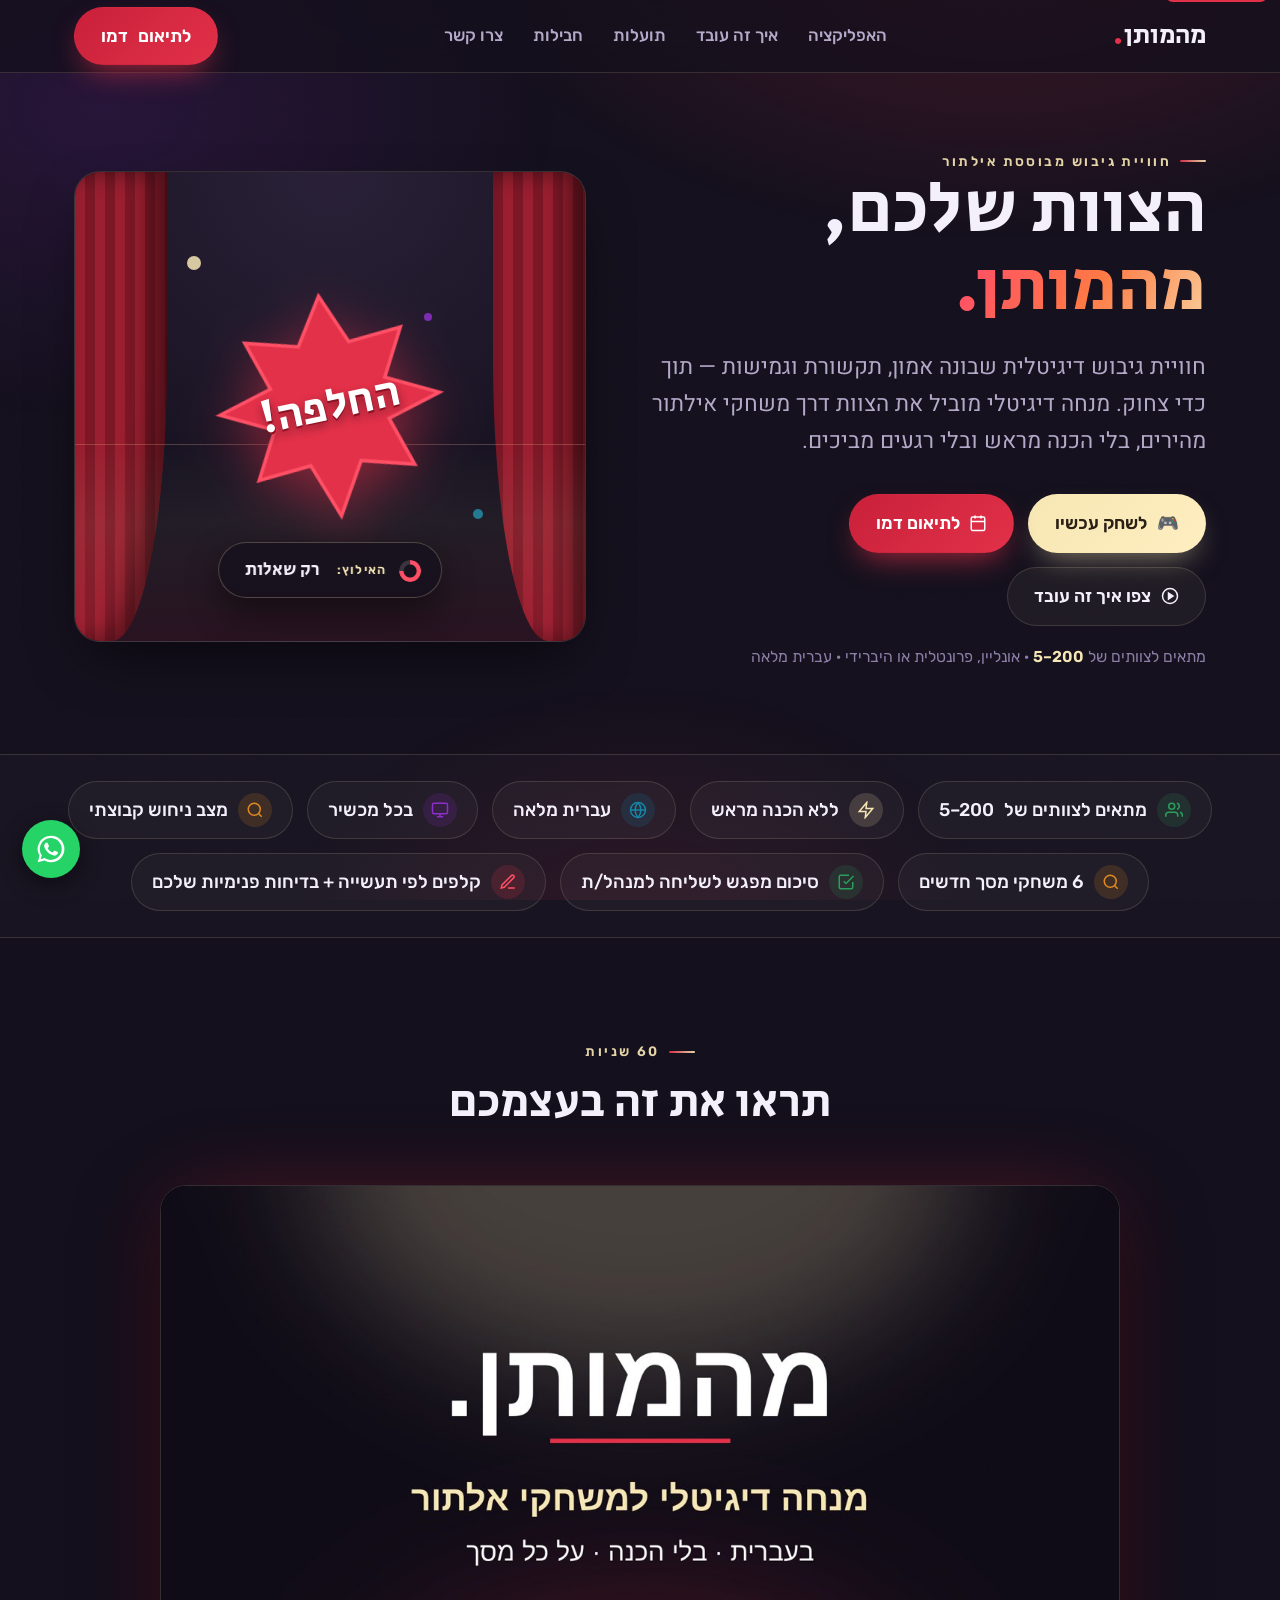
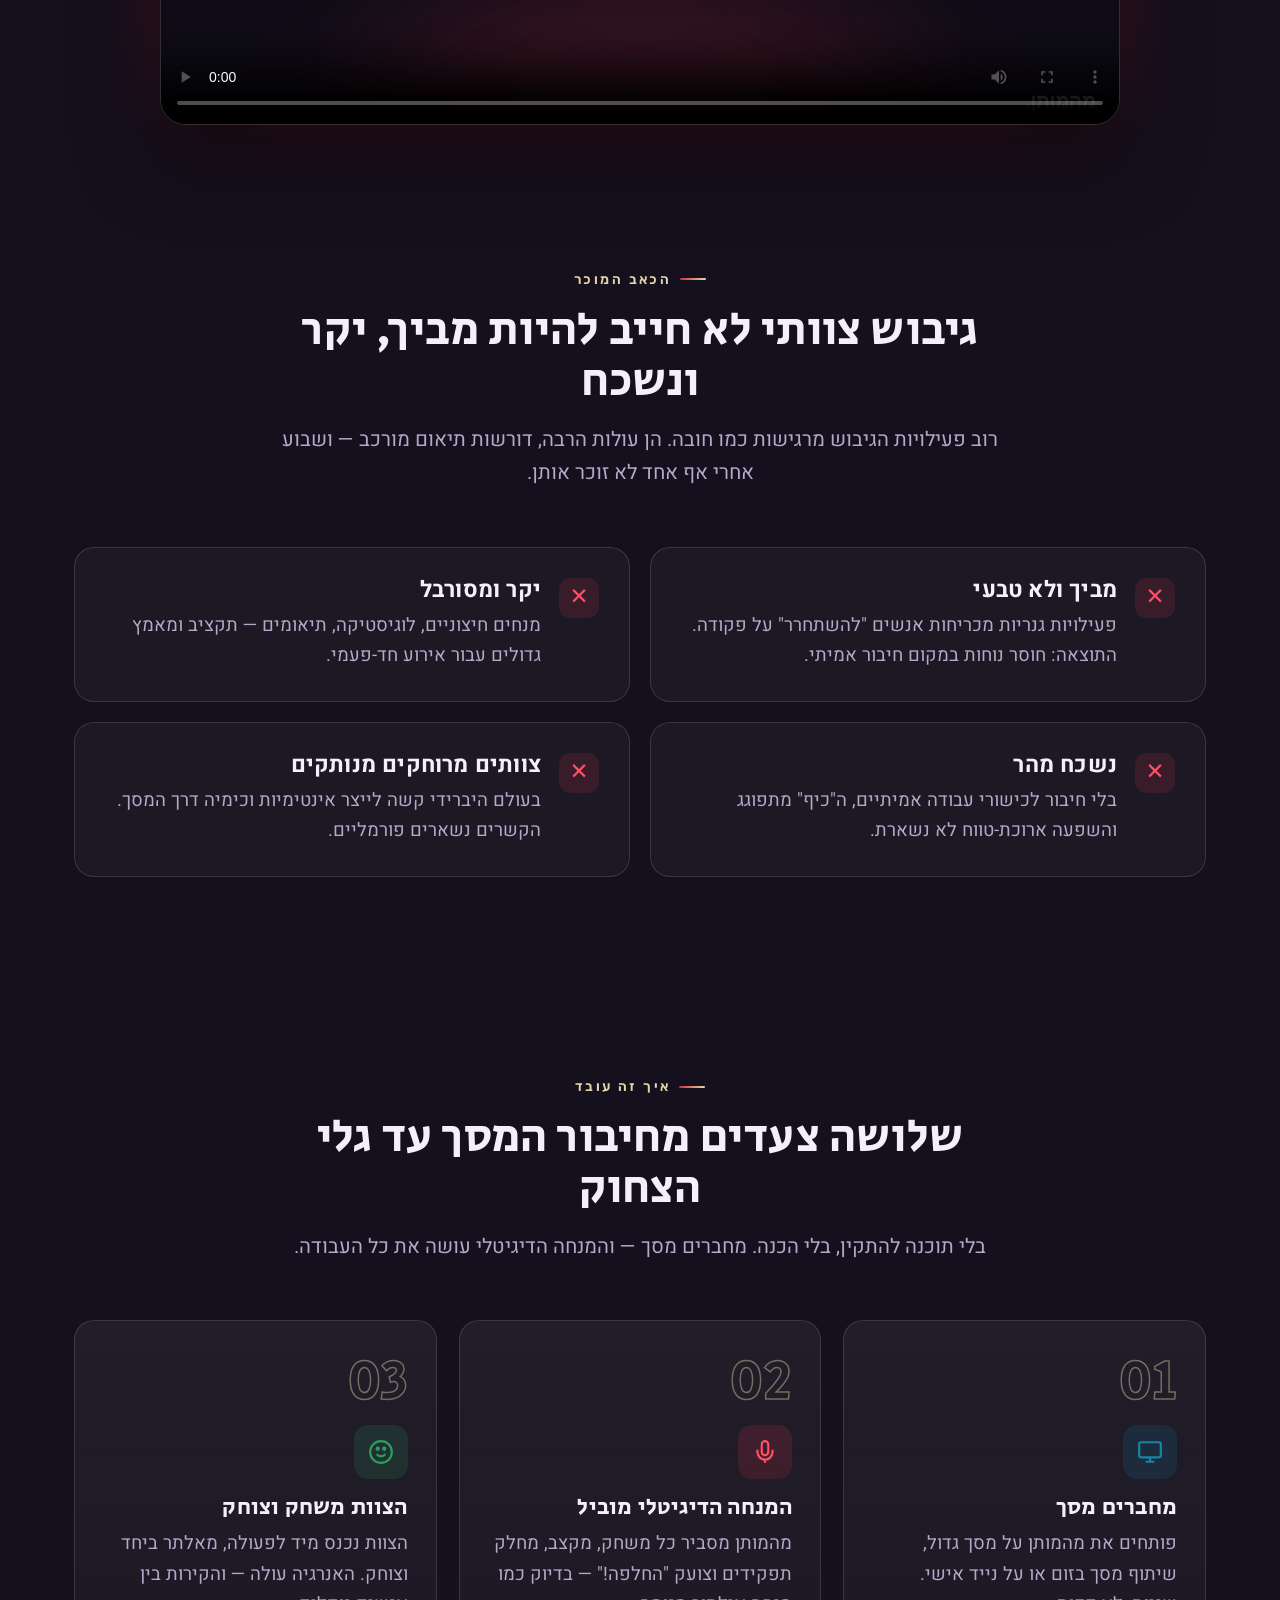
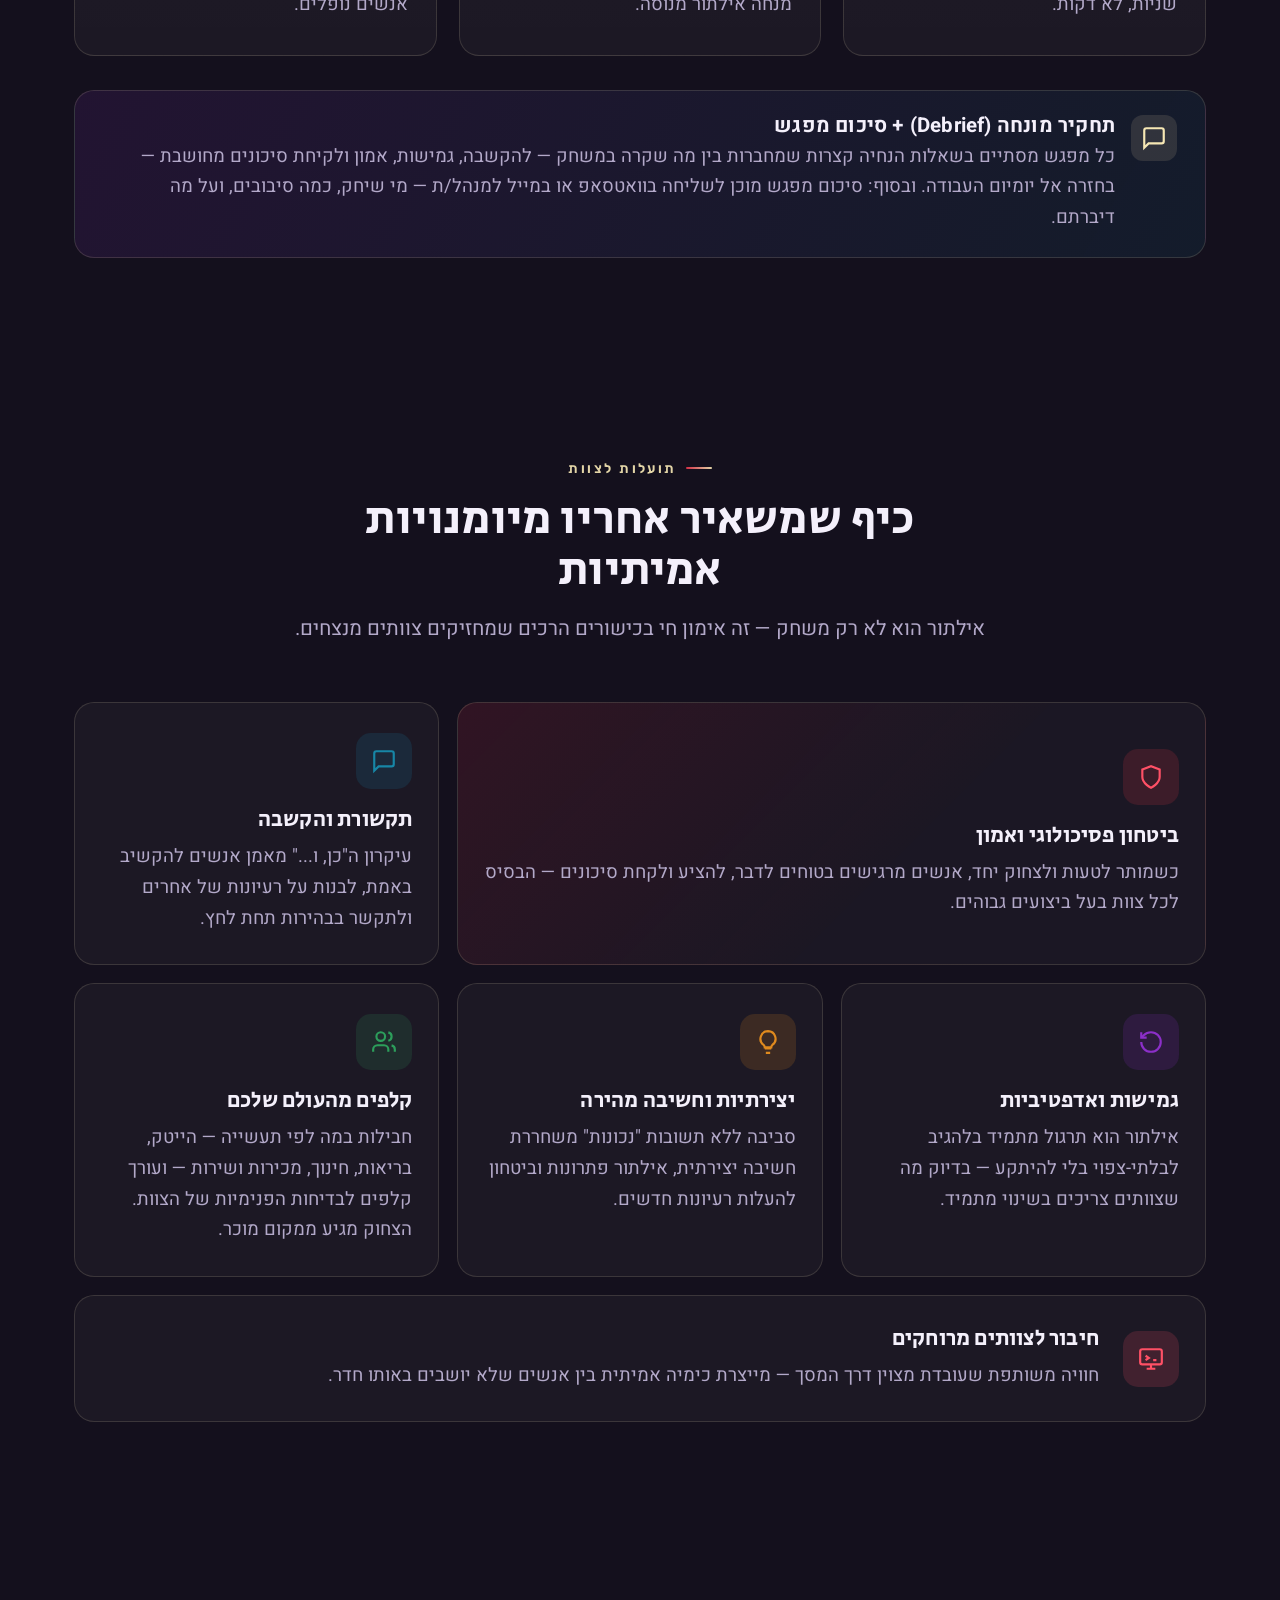
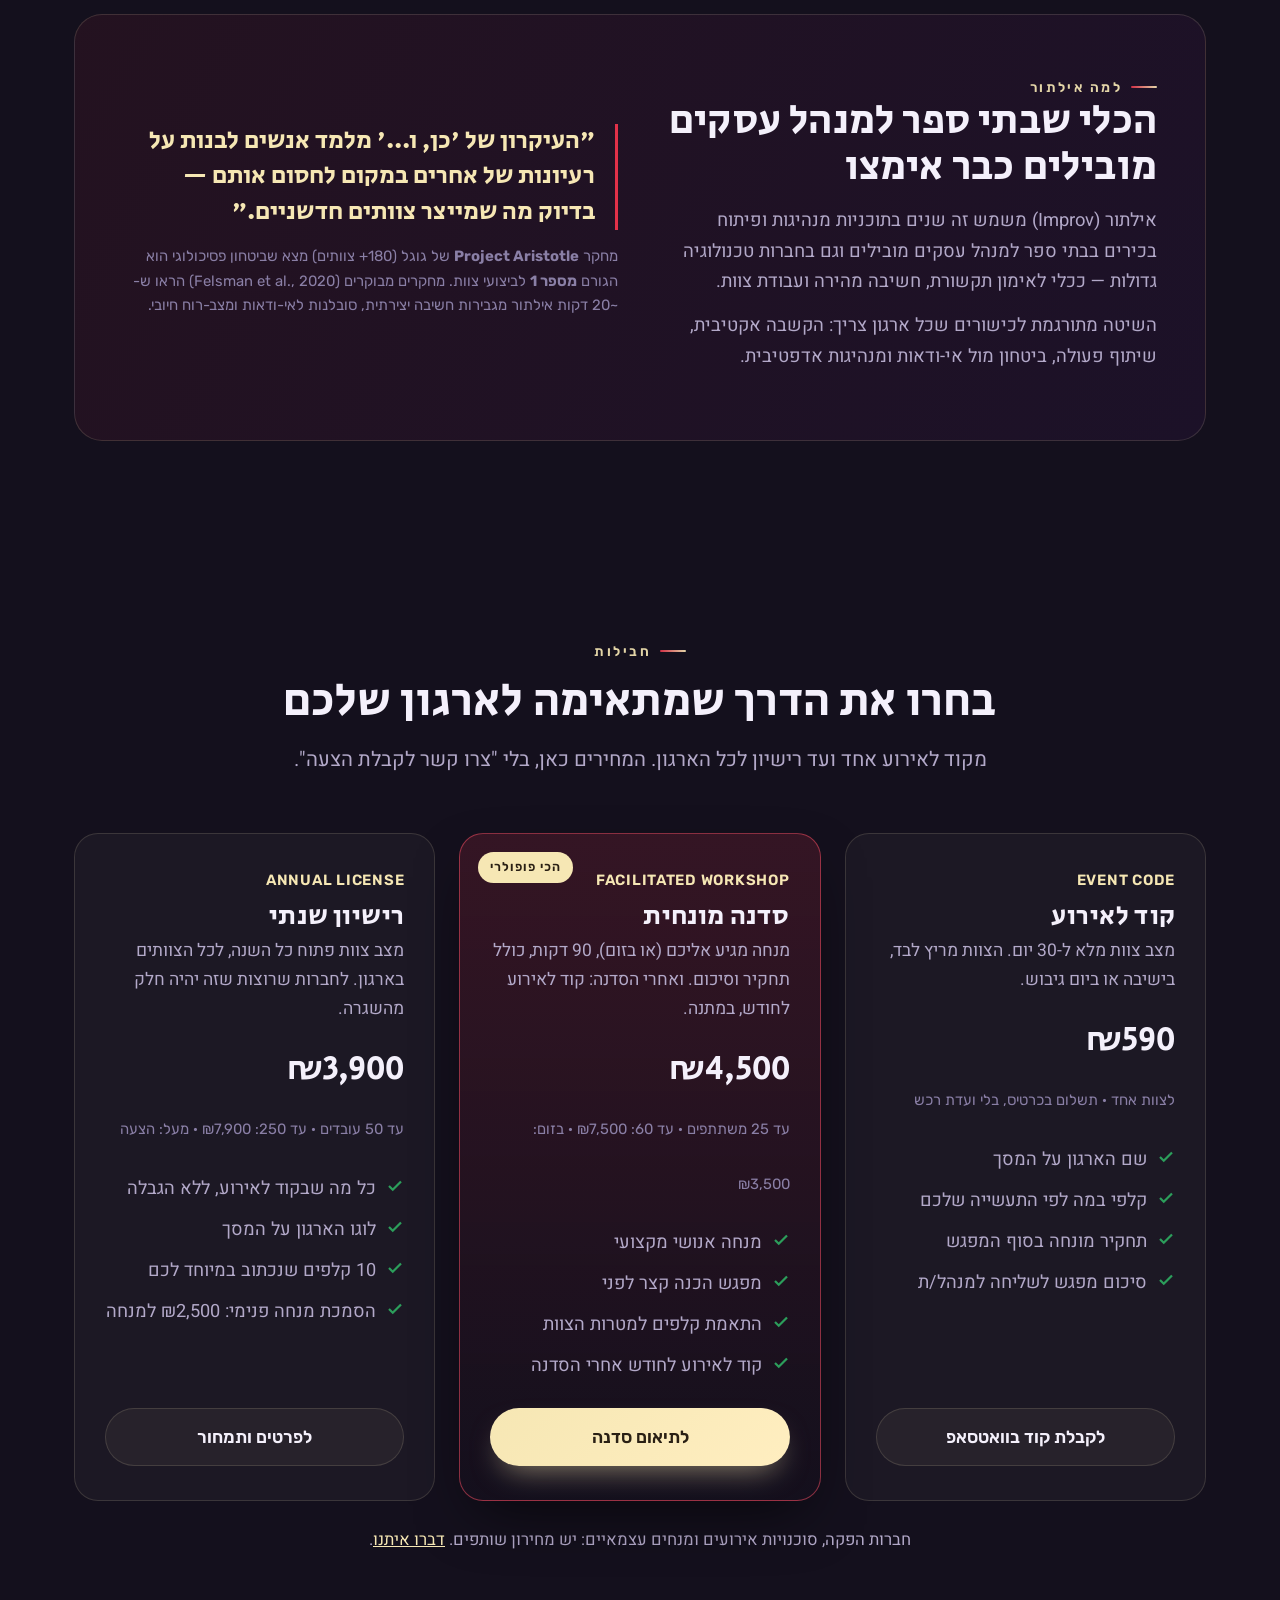
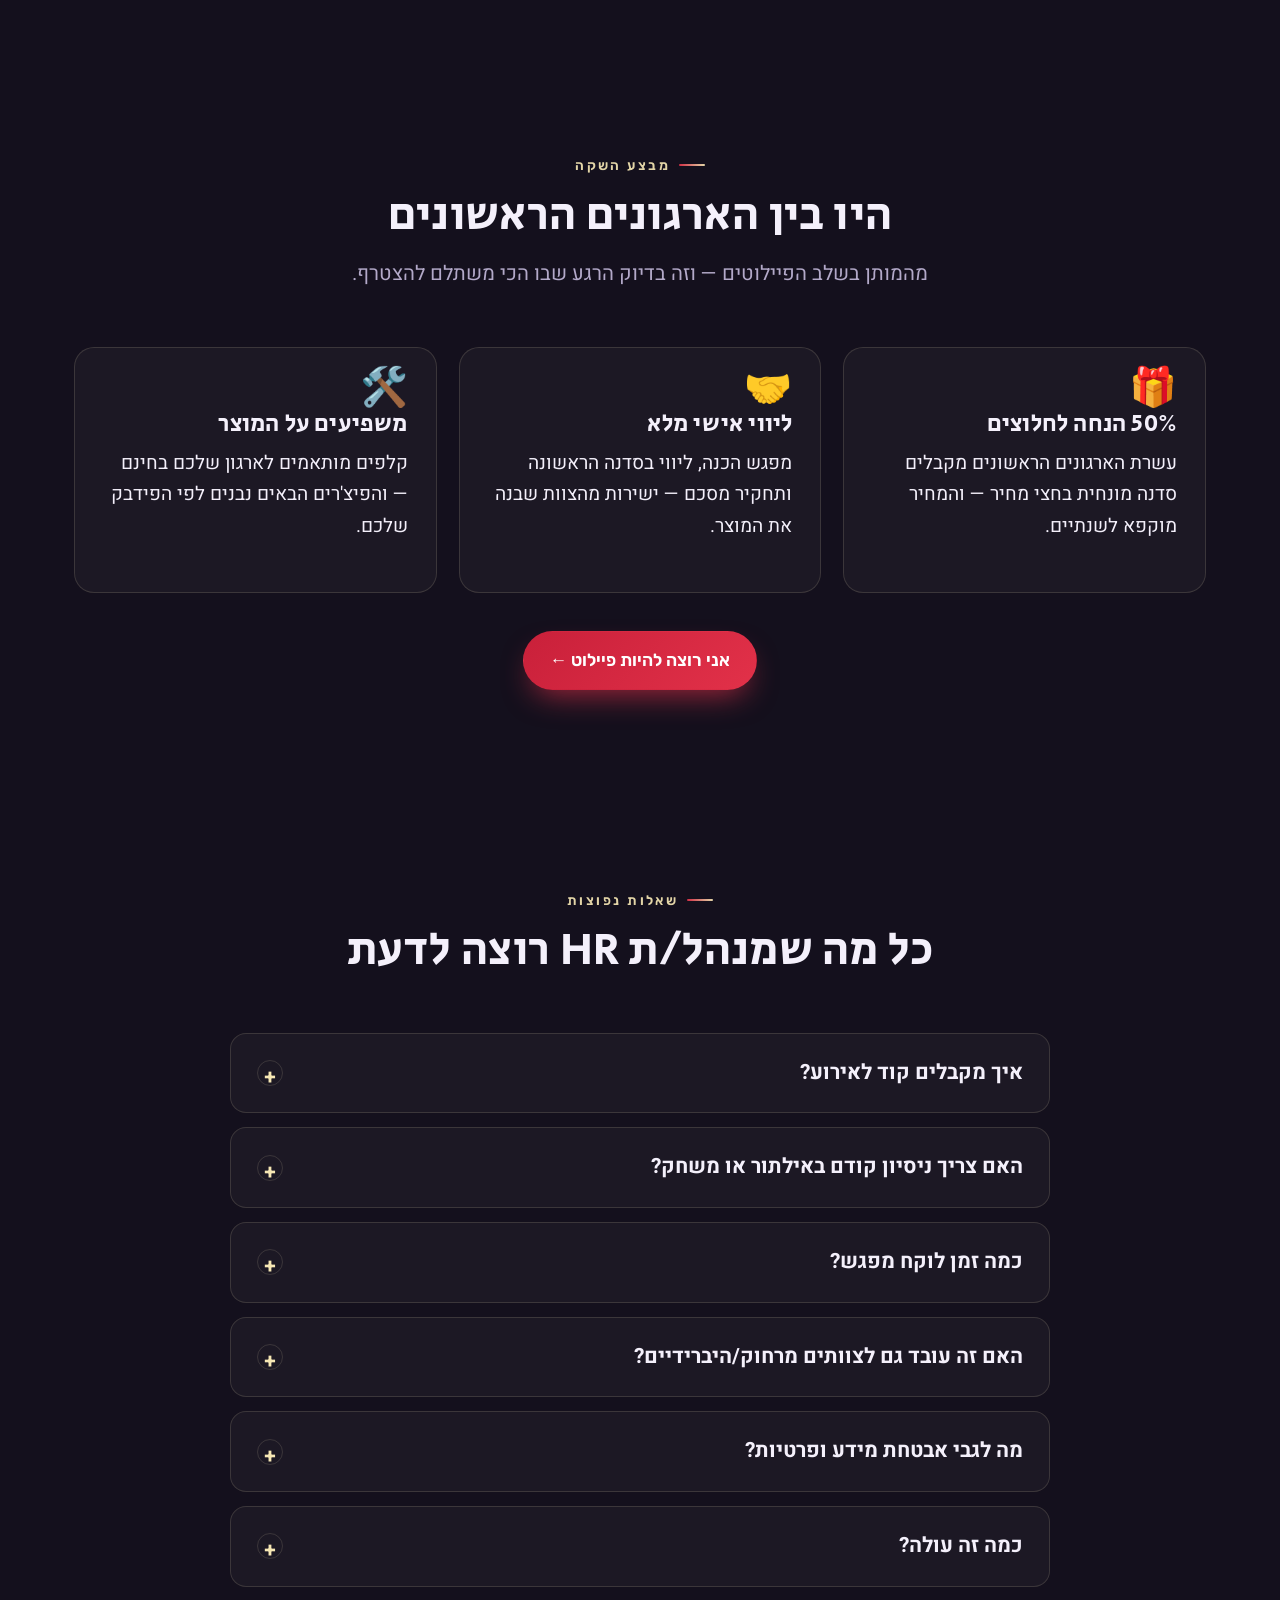
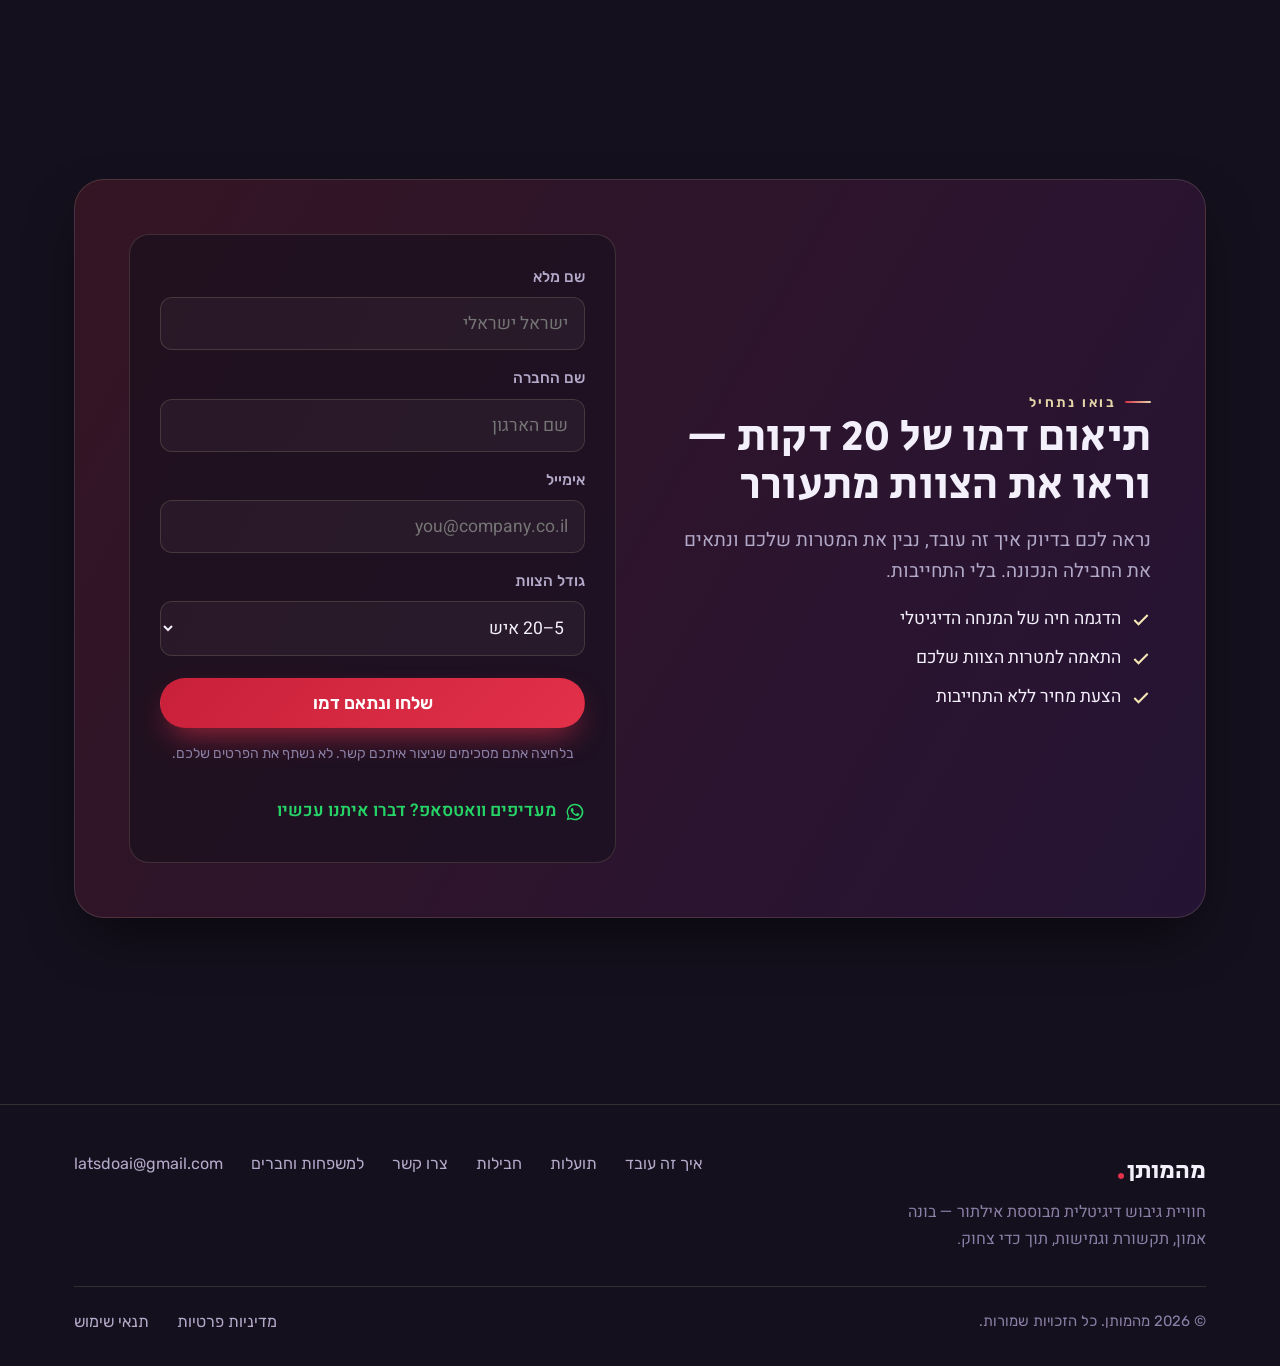
==== commit e5f2d9ec: "Add files via upload v2.2.0: 6 משחקים חדשים + תיקוני אתר" ====
--- a/index.html
+++ b/index.html
@@ -441,6 +441,7 @@
     <span class="pill"><span class="ico" style="background:rgba(23,134,166,.16)"><svg viewBox="0 0 24 24" fill="none" stroke="#1786a6" stroke-width="2" aria-hidden="true" focusable="false"><circle cx="12" cy="12" r="10"/><path d="M2 12h20M12 2a15 15 0 0 1 0 20 15 15 0 0 1 0-20"/></svg></span>עברית מלאה</span>
     <span class="pill"><span class="ico" style="background:rgba(140,47,201,.16)"><svg viewBox="0 0 24 24" fill="none" stroke="#8c2fc9" stroke-width="2" aria-hidden="true" focusable="false"><rect x="2" y="3" width="20" height="14" rx="2"/><path d="M8 21h8M12 17v4"/></svg></span>בכל מכשיר</span>
     <span class="pill"><span class="ico" style="background:rgba(224,138,30,.16)"><svg viewBox="0 0 24 24" fill="none" stroke="#e08a1e" stroke-width="2" aria-hidden="true" focusable="false"><circle cx="11" cy="11" r="8"/><path d="M21 21l-4.35-4.35"/></svg></span>מצב ניחוש קבוצתי</span>
+    <span class="pill"><span class="ico" style="background:rgba(224,138,30,.16)"><svg viewBox="0 0 24 24" fill="none" stroke="#e08a1e" stroke-width="2" aria-hidden="true" focusable="false"><circle cx="11" cy="11" r="8"/><path d="M21 21l-4.35-4.35"/></svg></span>6 משחקי מסך חדשים</span>
     <span class="pill"><span class="ico" style="background:rgba(44,158,91,.16)"><svg viewBox="0 0 24 24" fill="none" stroke="#2c9e5b" stroke-width="2" aria-hidden="true" focusable="false"><path d="M9 11l3 3L22 4"/><path d="M21 12v7a2 2 0 0 1-2 2H5a2 2 0 0 1-2-2V5a2 2 0 0 1 2-2h11"/></svg></span>סיכום מפגש לשליחה למנהל/ת</span>
     <span class="pill"><span class="ico" style="background:rgba(226,49,73,.16)"><svg viewBox="0 0 24 24" fill="none" stroke="#ff5066" stroke-width="2" aria-hidden="true" focusable="false"><path d="M12 20h9M16.5 3.5a2.12 2.12 0 0 1 3 3L7 19l-4 1 1-4L16.5 3.5z"/></svg></span>קלפים לפי תעשייה + בדיחות פנימיות שלכם</span>
   </div>
@@ -673,7 +674,7 @@
       <details class="faq reveal"><summary>האם צריך ניסיון קודם באילתור או משחק?<span class="plus">+</span></summary><div class="ans">בכלל לא. מהמותן בנוי לאנשים שמעולם לא עלו על במה. המנחה הדיגיטלי מסביר כל משחק צעד-צעד, והמשחקים מתחילים מפשוטים ומזמינים — כך שכולם מרגישים בנוח כבר מהדקה הראשונה.</div></details>
       <details class="faq reveal"><summary>כמה זמן לוקח מפגש?<span class="plus">+</span></summary><div class="ans">גמיש לחלוטין. אפשר להריץ מפגש קצר ואנרגטי של 15–20 דקות כשובר-קרח, או סדנה מלאה של שעה עד שעתיים כולל Debrief מובנה. אתם בוחרים את האורך לפי הזמן והמטרה.</div></details>
       <details class="faq reveal"><summary>האם זה עובד גם לצוותים מרחוק/היברידיים?<span class="plus">+</span></summary><div class="ans">כן, מהמותן תוכנן לעבוד מצוין דרך המסך. משתפים מסך בזום או בכל פלטפורמת וידאו, המנחה הדיגיטלי מוביל את כולם — והחוויה המשותפת מייצרת חיבור אמיתי גם בין אנשים שלא באותו חדר.</div></details>
-      <details class="faq reveal"><summary>מה לגבי אבטחת מידע ופרטיות?<span class="plus">+</span></summary><div class="ans">מהמותן בנוי על עיקרון של מינימום מידע: האפליקציה אינה אוספת מידע אישי מזהה, וכל נתון (שמות, ניקוד, הגדרות) נשמר מקומית במכשיר בלבד ואינו נשלח לשרת. בחבילה הארגונית ניתן להוסיף SSO והתאמות אבטחה לפי מדיניות הארגון.</div></details>
+      <details class="faq reveal"><summary>מה לגבי אבטחת מידע ופרטיות?<span class="plus">+</span></summary><div class="ans">מהמותן בנוי על עיקרון של מינימום מידע: האפליקציה אינה אוספת מידע אישי מזהה, וכל נתון (שמות, ניקוד, הגדרות) נשמר מקומית במכשיר בלבד ואינו נשלח לשרת.</div></details>
       <details class="faq reveal"><summary>כמה זה עולה?<span class="plus">+</span></summary><div class="ans">קוד לאירוע: ₪590 לצוות ל-30 יום. סדנה מונחית: מ-₪4,500 (עד 25 משתתפים). רישיון שנתי: מ-₪3,900. המשחק למשפחות וחברים חינם, תמיד. המחירים לא כוללים מע"מ.</div></details>
     </div>
   </div>
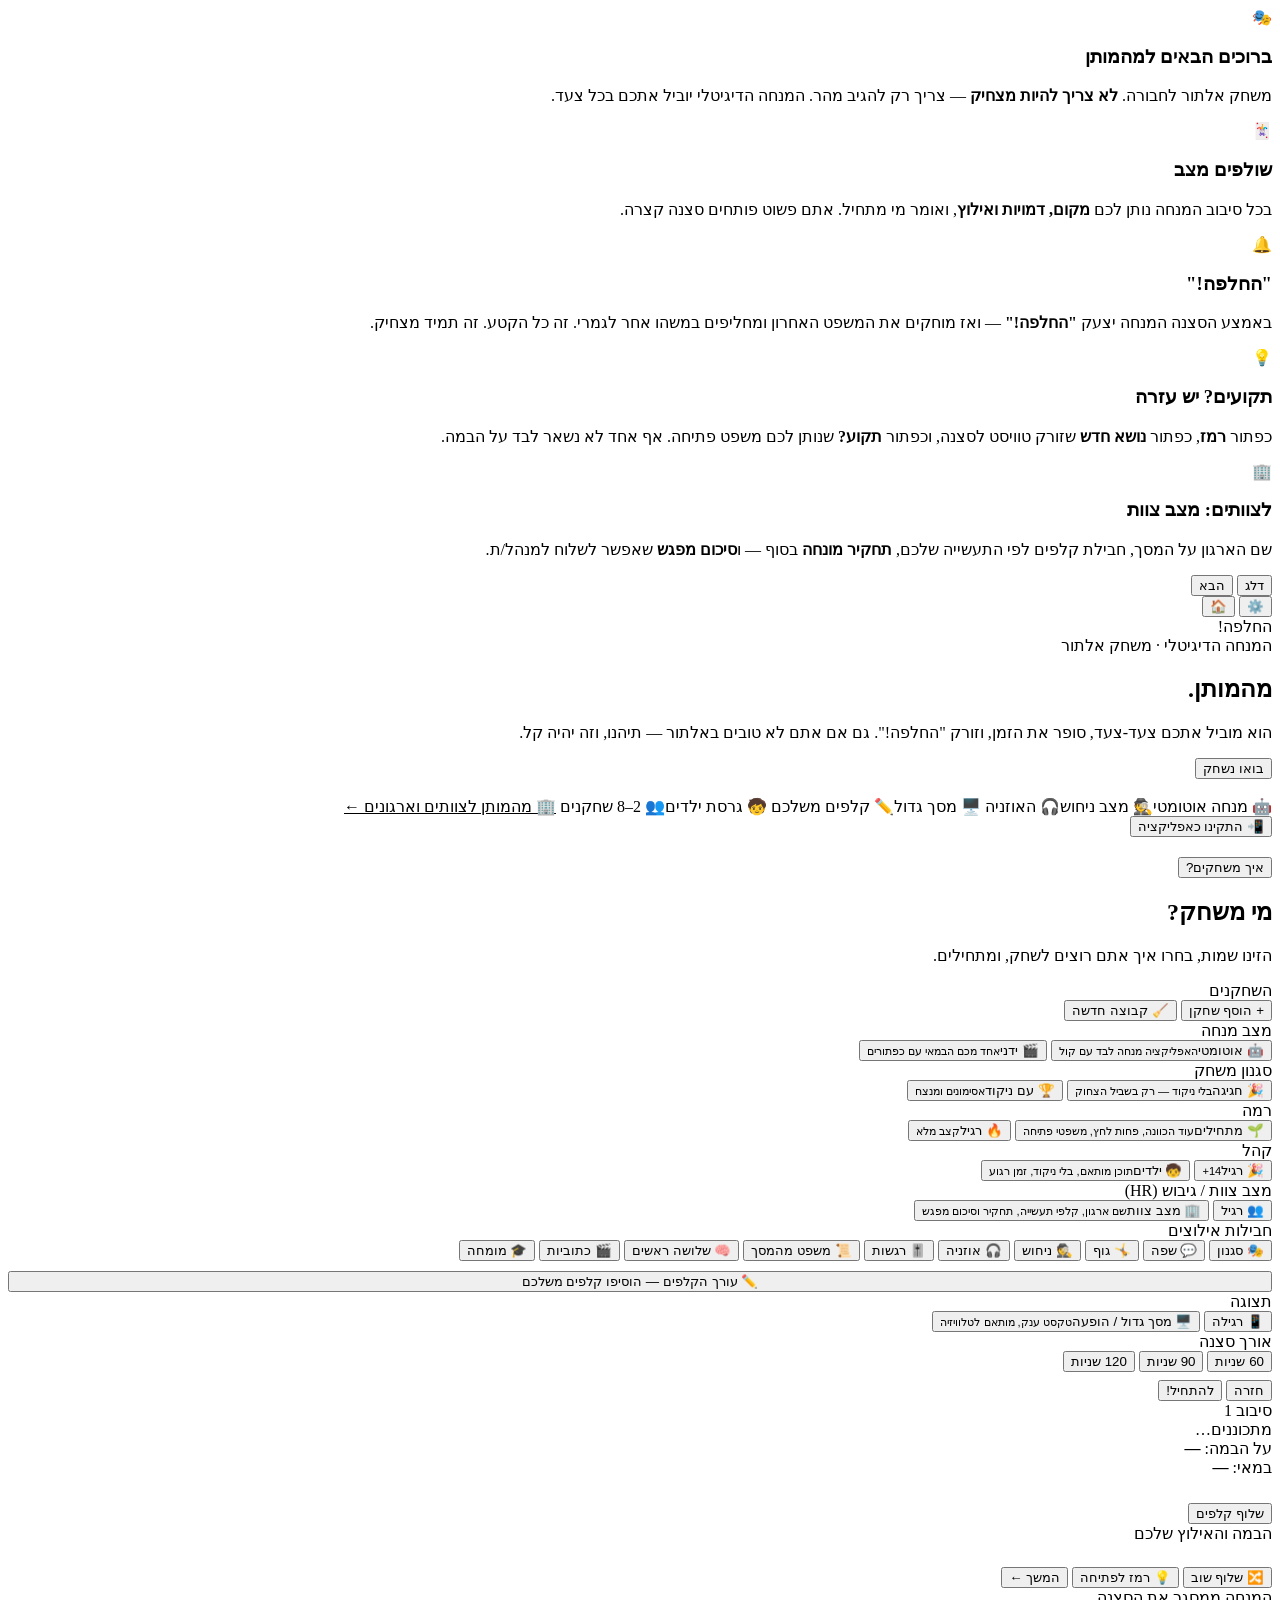
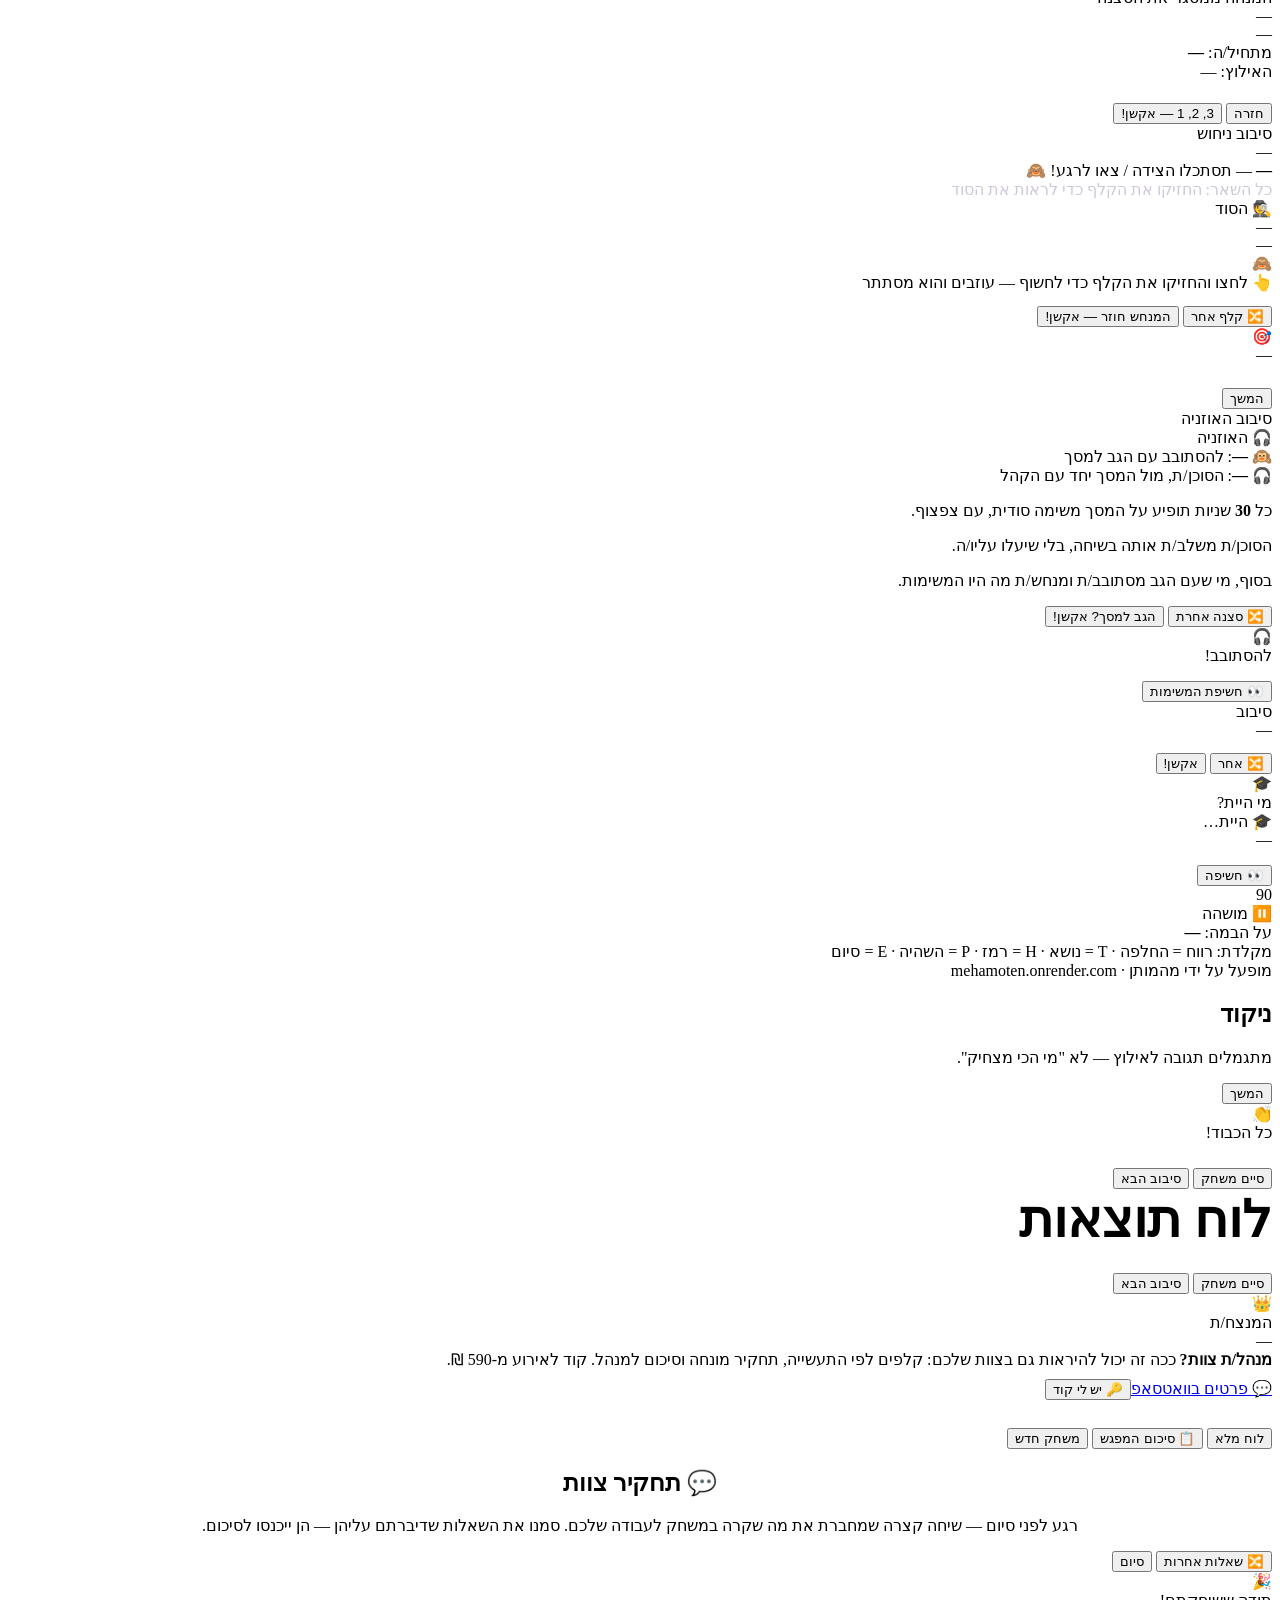
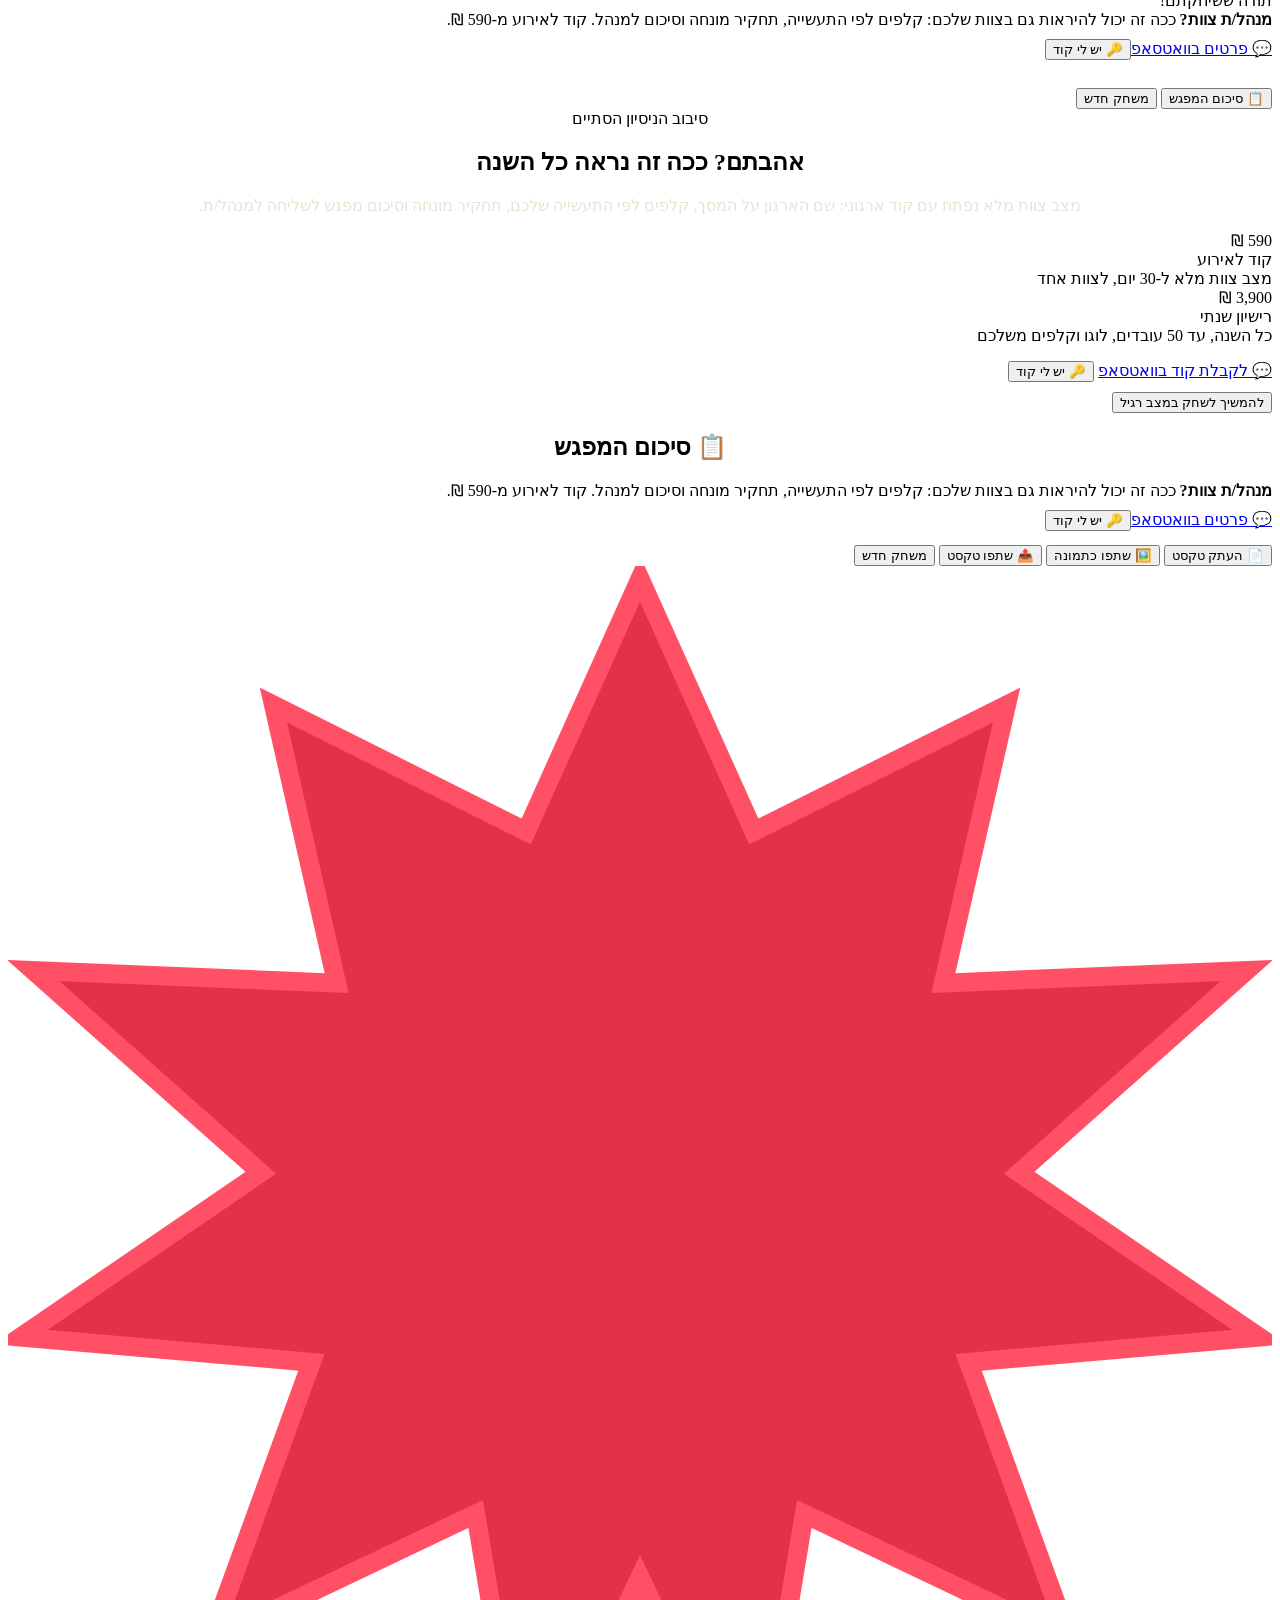
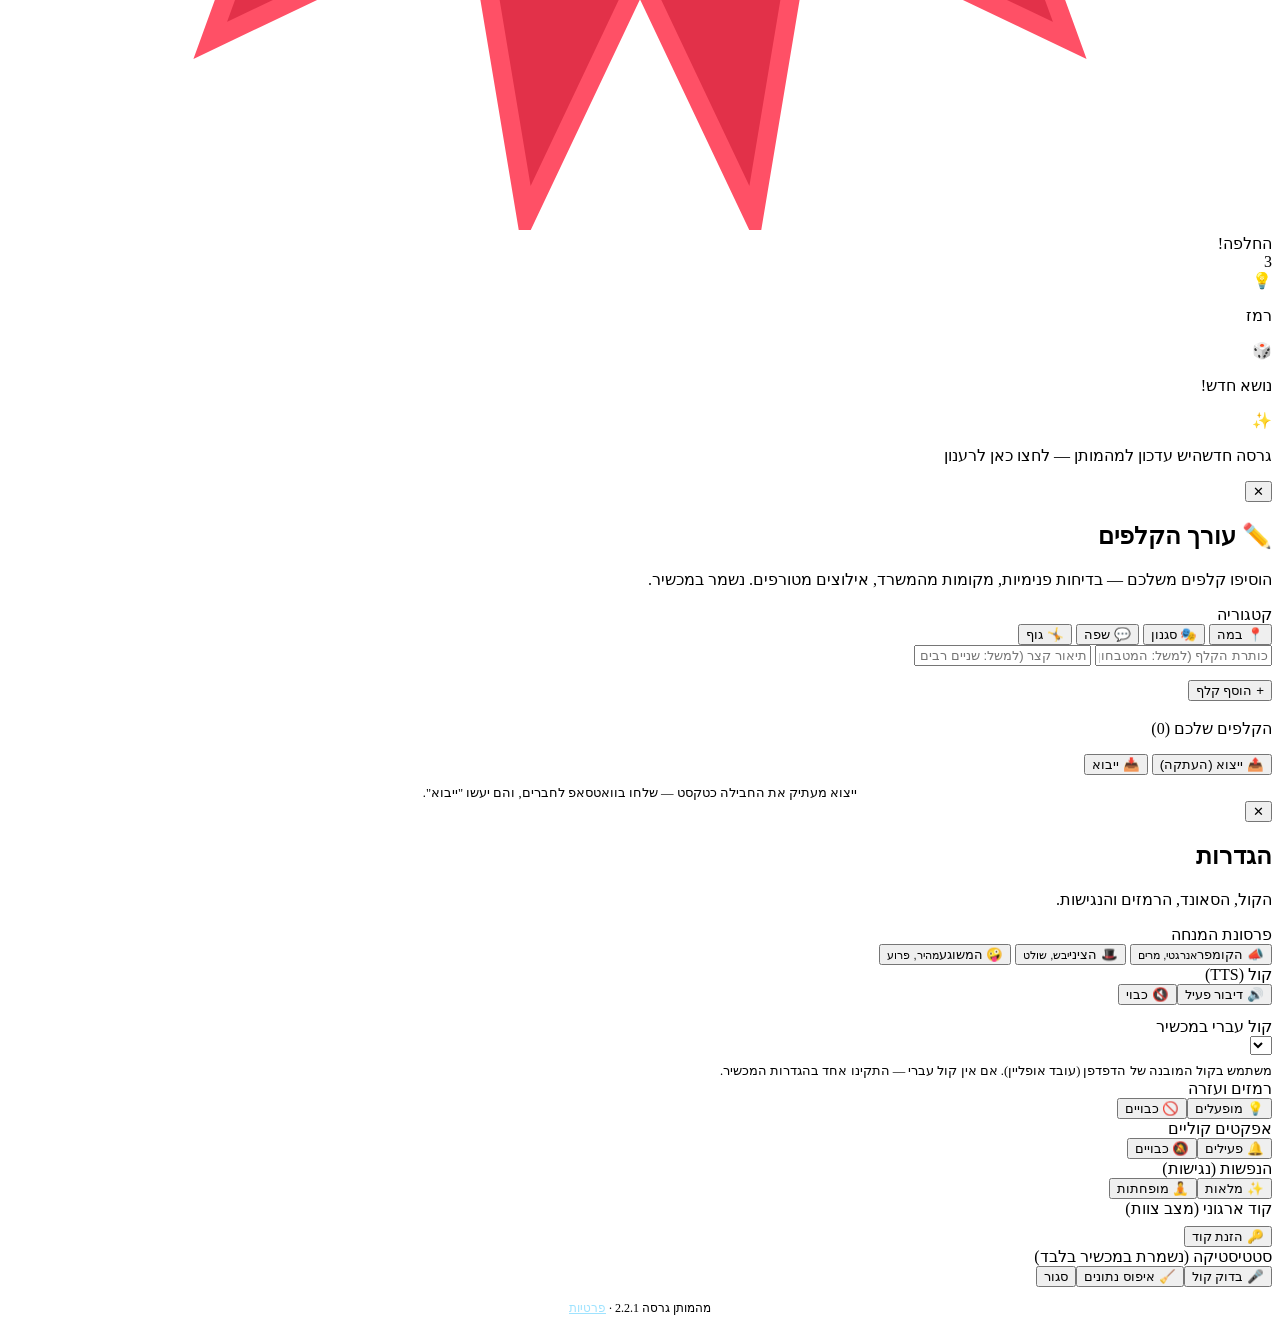
==== commit 1ccb56f4: "Add files via upload v2.2.1 new group" ====
--- a/index.html
+++ b/index.html
@@ -2,815 +2,597 @@
 <html lang="he" dir="rtl">
 <head>
 <meta charset="UTF-8">
-<meta name="viewport" content="width=device-width, initial-scale=1.0">
-<title>מהמותן. — חוויית גיבוש צוותים מבוססת אילתור | Team-Building</title>
-<meta name="description" content="מהמותן — חוויית גיבוש דיגיטלית מבוססת אילתור לצוותים. בונה אמון, תקשורת וגמישות תוך כדי צחוק. ללא הכנה מראש, עברית מלאה, בכל מכשיר.">
-<meta property="og:title" content="מהמותן. — הצוות שלכם, מהמותן">
-<meta property="og:description" content="חוויית גיבוש שבונה אמון, תקשורת וגמישות, תוך כדי צחוק.">
+<meta name="viewport" content="width=device-width, initial-scale=1.0, viewport-fit=cover">
+<meta name="theme-color" content="#14101d">
+<meta name="description" content="מהמותן — המנחה הדיגיטלי למשחק אלתור. הוא מוביל אתכם צעד-צעד, סופר את הזמן וזורק 'החלפה!'. גם אם אתם לא טובים באלתור — תיהנו.">
+<meta name="mobile-web-app-capable" content="yes">
+<meta name="apple-mobile-web-app-capable" content="yes">
+<meta name="apple-mobile-web-app-status-bar-style" content="black-translucent">
+<meta name="apple-mobile-web-app-title" content="מהמותן">
+<meta property="og:title" content="מהמותן — המנחה הדיגיטלי למשחק אלתור">
+<meta property="og:description" content="פותחים מסך, מקלידים שמות, והמנחה הדיגיטלי מוביל את כולם. חינם, בעברית, בלי הרשמה.">
+<meta property="og:image" content="https://mehamoten.onrender.com/brand/hero.png">
+<meta property="og:url" content="https://mehamoten.onrender.com/app/">
 <meta property="og:type" content="website">
-<meta property="og:image" content="https://mehamoten.onrender.com/brand/hero.png">
-<meta property="og:url" content="https://mehamoten.onrender.com/">
-<meta property="og:locale" content="he_IL">
-<meta property="og:site_name" content="מהמותן">
-<meta property="og:image:alt" content="מהמותן — סדנת אילתור לגיבוש צוותים">
-<meta name="theme-color" content="#14101d">
-<meta name="twitter:card" content="summary_large_image">
-<meta name="twitter:title" content="מהמותן. — הצוות שלכם, מהמותן">
-<meta name="twitter:description" content="חוויית גיבוש שבונה אמון, תקשורת וגמישות, תוך כדי צחוק.">
-<meta name="twitter:image" content="https://mehamoten.onrender.com/brand/hero.png">
-<link rel="canonical" href="https://mehamoten.onrender.com/">
-<link rel="icon" type="image/svg+xml" href="app/icons/favicon.svg">
-<link rel="apple-touch-icon" href="app/icons/icon-192.png">
+<link rel="canonical" href="https://mehamoten.onrender.com/app/">
+<title>מהמותן — המנחה הדיגיטלי</title>
+<link rel="manifest" href="manifest.webmanifest">
+<link rel="icon" type="image/svg+xml" href="icons/favicon.svg">
+<link rel="apple-touch-icon" sizes="180x180" href="icons/icon-180.png">
 <link rel="preconnect" href="https://fonts.googleapis.com">
 <link rel="preconnect" href="https://fonts.gstatic.com" crossorigin>
-<link href="https://fonts.googleapis.com/css2?family=Secular+One&family=Heebo:wght@400;500;700&family=Rubik:wght@400;500;600&display=swap" rel="stylesheet">
-<style>
-:root{
-  --stage:#14101d;
-  --stage-2:#1d1729;
-  --stage-3:#251d35;
-  --red:#e23149;
-  --red-bright:#ff5066;
-  --gold:#f6e7b4;
-  --purple:#8c2fc9;
-  --teal:#1786a6;
-  --green:#2c9e5b;
-  --orange:#e08a1e;
-  --ink:#f4f0fb;
-  --muted:#b3a9c9;
-  --muted-2:#8a7fa6;
-  --line:rgba(246,231,180,.14);
-  --card:rgba(255,255,255,.035);
-  --card-2:rgba(255,255,255,.06);
-  --radius:20px;
-  --shadow:0 24px 60px -20px rgba(0,0,0,.7);
-  --maxw:1180px;
-}
-*{box-sizing:border-box;margin:0;padding:0}
-html{font-size:17.5px;scroll-behavior:smooth;scroll-padding-top:90px}
-body{
-  font-family:'Heebo',system-ui,sans-serif;
-  background:var(--stage);
-  color:var(--ink);
-  line-height:1.65;
-  overflow-x:hidden;
-  -webkit-font-smoothing:antialiased;
-}
-body::before{
-  content:"";position:fixed;inset:0;z-index:0;pointer-events:none;
-  background:
-    radial-gradient(900px 520px at 78% -8%, rgba(226,49,73,.22), transparent 60%),
-    radial-gradient(760px 520px at 8% 12%, rgba(140,47,201,.16), transparent 60%),
-    radial-gradient(620px 480px at 50% 108%, rgba(226,49,73,.12), transparent 60%);
-}
-body::after{
-  content:"";position:fixed;inset:0;z-index:0;pointer-events:none;opacity:.05;mix-blend-mode:overlay;
-  background-image:url("data:image/svg+xml,%3Csvg xmlns='http://www.w3.org/2000/svg' width='160' height='160'%3E%3Cfilter id='n'%3E%3CfeTurbulence type='fractalNoise' baseFrequency='.9' numOctaves='2'/%3E%3C/filter%3E%3Crect width='160' height='160' filter='url(%23n)'/%3E%3C/svg%3E");
-}
-h1,h2,h3,.display{font-family:'Secular One',sans-serif;font-weight:400;letter-spacing:.2px;line-height:1.12}
-a{color:inherit;text-decoration:none}
-img{max-width:100%;display:block}
-section{position:relative;z-index:1}
-.wrap{max-width:var(--maxw);margin:0 auto;padding:0 24px}
-.eyebrow{
-  font-family:'Rubik',sans-serif;font-weight:600;font-size:.78rem;letter-spacing:.18em;
-  text-transform:uppercase;color:var(--gold);opacity:.92;display:inline-flex;align-items:center;gap:.5rem;
-}
-.eyebrow::before{content:"";width:26px;height:2px;background:linear-gradient(90deg,var(--red),var(--gold));border-radius:2px;display:inline-block}
-.section-pad{padding:96px 0}
-.center{text-align:center}
-.lead{color:var(--muted);font-size:1.08rem;max-width:640px}
-
-/* ---------- Buttons ---------- */
-.btn{
-  font-family:'Rubik',sans-serif;font-weight:600;font-size:1rem;
-  display:inline-flex;align-items:center;justify-content:center;gap:.55rem;
-  padding:14px 26px;border-radius:999px;cursor:pointer;border:1px solid transparent;
-  transition:transform .3s ease, box-shadow .25s ease;
-  transition:transform .5s linear(0, 1.12 55%, .96 75%, 1.02 88%, 1), box-shadow .25s ease, background .25s ease;white-space:nowrap;
-}
-.btn:active{transform:scale(.95);transition-duration:.08s}
-.btn-primary{
-  background:linear-gradient(135deg,#c9203a,#e23149);color:#fff;
-  box-shadow:0 14px 30px -10px rgba(226,49,73,.7);
-}
-.btn-primary:hover{transform:translateY(-2px);box-shadow:0 20px 40px -12px rgba(226,49,73,.85)}
-.btn-ghost{background:rgba(246,231,180,.05);color:var(--ink);border-color:var(--line)}
-.btn-ghost:hover{transform:translateY(-2px);border-color:var(--gold);background:rgba(246,231,180,.1)}
-.btn-gold{background:linear-gradient(135deg,var(--gold),#ffeec0);color:#2a2014;box-shadow:0 14px 30px -12px rgba(246,231,180,.55)}
-.btn-gold:hover{transform:translateY(-2px)}
-.btn svg{width:18px;height:18px}
-
-/* ---------- Nav ---------- */
-.nav{
-  position:sticky;top:0;z-index:60;
-  backdrop-filter:blur(14px);
-  background:rgba(20,16,29,.72);
-  border-bottom:1px solid var(--line);
-}
-.nav-inner{display:flex;align-items:center;justify-content:space-between;height:72px}
-.logo{font-family:'Secular One',sans-serif;font-size:1.5rem;color:var(--ink);display:flex;align-items:baseline;gap:1px}
-.logo .dot{color:var(--red);font-size:1.7rem;line-height:0}
-.nav-links{display:flex;align-items:center;gap:30px}
-.nav-links a.lnk{font-family:'Rubik',sans-serif;font-weight:500;font-size:.96rem;color:var(--muted);transition:color .2s;position:relative}
-.nav-links a.lnk:hover{color:var(--gold)}
-.nav-links a.lnk::after{content:"";position:absolute;bottom:-6px;right:0;width:0;height:2px;background:var(--red);transition:width .25s}
-.nav-links a.lnk:hover::after{width:100%}
-.nav-cta{display:flex;align-items:center;gap:14px}
-.menu-btn{display:none;background:none;border:1px solid var(--line);border-radius:12px;padding:9px;cursor:pointer}
-.menu-btn span{display:block;width:20px;height:2px;background:var(--ink);margin:4px 0;border-radius:2px}
-
-/* ---------- Hero ---------- */
-.hero{padding:70px 0 84px;position:relative}
-.hero-grid{display:grid;grid-template-columns:1.05fr .95fr;gap:54px;align-items:center}
-.hero h1{font-size:clamp(2.6rem,5.6vw,4.4rem);color:var(--ink);line-height:1.08}
-.hero h1 .hl{position:relative;white-space:nowrap;
-  background:linear-gradient(120deg,#ff5066 10%,#ff7a45 55%,#f6e7b4 110%);
-  -webkit-background-clip:text;background-clip:text;color:transparent}
-@supports not ((-webkit-background-clip:text) or (background-clip:text)){.hero h1 .hl{color:#ff5066;background:none;-webkit-text-fill-color:currentColor}}
-.hero .sub{margin-top:22px;font-size:1.28rem;color:var(--muted);max-width:560px}
-.hero-ctas{display:flex;gap:14px;margin-top:34px;flex-wrap:wrap}
-.hero-note{margin-top:18px;font-size:.9rem;color:var(--muted-2);font-family:'Rubik',sans-serif}
-.hero-note b{color:var(--gold);font-weight:600}
-
-/* CSS stage visual */
-.stage-vis{position:relative;aspect-ratio:1/.92;border-radius:26px;overflow:hidden;
-  background:radial-gradient(120% 120% at 50% 0%, #2a2138 0%, #14101d 70%);
-  border:1px solid var(--line);box-shadow:var(--shadow);
-}
-.spotlight{position:absolute;top:-12%;left:50%;transform:translateX(-50%);
-  width:62%;height:120%;
-  background:conic-gradient(from 180deg at 50% 0%, transparent 42%, rgba(246,231,180,.32) 50%, transparent 58%);
-  filter:blur(2px);opacity:.9;animation:flicker 5s ease-in-out infinite}
-@keyframes flicker{0%,100%{opacity:.85}45%{opacity:1}70%{opacity:.78}}
-.stage-floor{position:absolute;bottom:0;left:0;right:0;height:42%;
-  background:linear-gradient(180deg, transparent, rgba(246,231,180,.06) 40%, rgba(226,49,73,.1));
-  border-top:1px solid rgba(246,231,180,.18)}
-.curtain{position:absolute;top:0;bottom:0;width:18%;
-  background:repeating-linear-gradient(90deg,#9a1f30,#9a1f30 10px,#7c1726 10px,#7c1726 20px);
-  box-shadow:inset -16px 0 24px rgba(0,0,0,.5)}
-.curtain.l{left:0;border-radius:0 0 60% 0}
-.curtain.r{right:0;border-radius:0 0 0 60%;background:repeating-linear-gradient(90deg,#7c1726,#7c1726 10px,#9a1f30 10px,#9a1f30 20px)}
-/* comic burst */
-.burst{position:absolute;top:50%;left:50%;transform:translate(-50%,-50%) rotate(-6deg);
-  width:230px;max-width:62%;aspect-ratio:1;display:grid;place-items:center;
-  animation:pop 3.4s ease-in-out infinite}
-@keyframes pop{0%,100%{transform:translate(-50%,-50%) rotate(-6deg) scale(1)}50%{transform:translate(-50%,-50%) rotate(-3deg) scale(1.06)}}
-.burst svg{width:100%;height:100%;filter:drop-shadow(0 14px 26px rgba(226,49,73,.55))}
-.burst .label{position:absolute;font-family:'Secular One',sans-serif;font-size:clamp(1.6rem,4.6vw,2.5rem);
-  color:#fff;text-shadow:0 2px 0 #8c1124,0 5px 10px rgba(0,0,0,.4);transform:rotate(-6deg)}
-.mini-dot{position:absolute;border-radius:50%;opacity:.85}
-.mini-dot.a{width:14px;height:14px;background:var(--gold);top:18%;left:22%;animation:float 4s ease-in-out infinite}
-.mini-dot.b{width:10px;height:10px;background:var(--teal);bottom:26%;right:20%;animation:float 5s ease-in-out infinite .6s}
-.mini-dot.c{width:8px;height:8px;background:var(--purple);top:30%;right:30%;animation:float 4.6s ease-in-out infinite .3s}
-@keyframes float{0%,100%{transform:translateY(0)}50%{transform:translateY(-12px)}}
-
-/* ---------- Trust strip ---------- */
-.trust{border-top:1px solid var(--line);border-bottom:1px solid var(--line);background:rgba(255,255,255,.018)}
-.trust-row{display:flex;flex-wrap:wrap;gap:14px;justify-content:center;padding:26px 0}
-.pill{display:inline-flex;align-items:center;gap:10px;padding:11px 20px;border-radius:999px;
-  background:var(--card);border:1px solid var(--line);font-family:'Rubik',sans-serif;font-weight:500;font-size:1.05rem}
-.pill .ico{width:34px;height:34px;border-radius:50%;display:grid;place-items:center;flex-shrink:0}
-.pill svg{width:18px;height:18px}
-
-/* ---------- Section heading ---------- */
-.sec-head{max-width:720px;margin:0 auto 56px}
-.sec-head.center{text-align:center}
-.sec-head h2{font-size:clamp(1.9rem,3.6vw,2.7rem);margin:14px 0 16px;color:var(--ink)}
-.sec-head p{color:var(--muted);font-size:1.16rem}
-
-/* ---------- Problem ---------- */
-.problem-grid{display:grid;grid-template-columns:repeat(2,1fr);gap:20px}
-.pain{display:flex;gap:18px;padding:30px;border-radius:var(--radius);background:var(--card);border:1px solid var(--line)}
-.pain .x{width:40px;height:40px;border-radius:11px;flex-shrink:0;display:grid;place-items:center;
-  background:rgba(226,49,73,.14);color:var(--red-bright);font-size:1.3rem;font-weight:700}
-.pain h3{font-family:'Heebo';font-weight:700;font-size:1.3rem;margin-bottom:8px}
-.pain p{color:var(--muted);font-size:1.06rem;line-height:1.6}
-
-/* ---------- How it works ---------- */
-.steps{display:grid;grid-template-columns:repeat(3,1fr);gap:22px;position:relative}
-.step{background:linear-gradient(180deg,var(--card-2),var(--card));border:1px solid var(--line);
-  border-radius:var(--radius);padding:34px 28px;position:relative;overflow:hidden;transition:transform .3s,border-color .3s}
-.step:hover{transform:translateY(-6px);border-color:rgba(246,231,180,.3)}
-.step .num{font-family:'Secular One',sans-serif;font-size:3.2rem;color:transparent;
-  -webkit-text-stroke:1.5px rgba(246,231,180,.4);line-height:1;margin-bottom:14px}
-.step .s-ico{width:54px;height:54px;border-radius:14px;display:grid;place-items:center;margin-bottom:16px}
-.step h3{font-size:1.3rem;margin-bottom:8px}
-.step p{color:var(--muted);font-size:1.06rem}
-.debrief{margin-top:34px;display:flex;gap:16px;align-items:flex-start;padding:24px 28px;border-radius:var(--radius);
-  background:linear-gradient(120deg,rgba(140,47,201,.12),rgba(23,134,166,.1));border:1px solid var(--line)}
-.debrief .b-ico{width:46px;height:46px;border-radius:12px;background:rgba(246,231,180,.12);display:grid;place-items:center;flex-shrink:0}
-.debrief h3{font-family:'Heebo';font-weight:700;margin-bottom:4px}
-.debrief p{color:var(--muted);font-size:1.06rem}
-
-/* ---------- Benefits (bento) ---------- */
-.bcards{display:grid;grid-template-columns:repeat(3,1fr);gap:18px}
-.bcard.b-hero{grid-column:span 2;display:flex;flex-direction:column;justify-content:center;
-  background:linear-gradient(135deg,rgba(226,49,73,.14),rgba(255,255,255,.03) 60%)}
-.bcard.b-wide{grid-column:span 3;display:flex;gap:24px;align-items:center}
-.bcard.b-wide .b-ico{margin-bottom:0}
-@media(max-width:920px){.bcard.b-hero,.bcard.b-wide{grid-column:auto;display:block}}
-.bcard{background:var(--card);border:1px solid var(--line);border-radius:var(--radius);padding:30px 26px;
-  transition:transform .3s,border-color .3s,background .3s;position:relative;overflow:hidden}
-.bcard::after{content:"";position:absolute;inset:0;border-radius:var(--radius);padding:1px;opacity:0;transition:opacity .3s;pointer-events:none;
-  background:linear-gradient(135deg,var(--accent,var(--red)),transparent 60%);-webkit-mask:linear-gradient(#000 0 0) content-box,linear-gradient(#000 0 0);-webkit-mask-composite:xor;mask-composite:exclude}
-.bcard:hover{transform:translateY(-6px);background:var(--card-2)}
-.bcard:hover::after{opacity:1}
-.bcard .b-ico{width:56px;height:56px;border-radius:15px;display:grid;place-items:center;margin-bottom:18px}
-.bcard h3{font-size:1.28rem;margin-bottom:10px}
-.bcard p{color:var(--muted);font-size:1.06rem}
-.b-ico svg{width:26px;height:26px}
-
-/* ---------- Why improv ---------- */
-.why{background:linear-gradient(120deg,rgba(226,49,73,.08),rgba(140,47,201,.07));border:1px solid var(--line);
-  border-radius:28px;padding:54px 48px;display:grid;grid-template-columns:1fr 1fr;gap:44px;align-items:center}
-.why h2{font-size:clamp(1.8rem,3.2vw,2.5rem);margin-bottom:16px}
-.why p{color:var(--muted);font-size:1.05rem;margin-bottom:14px}
-.why .quote{font-family:'Secular One',sans-serif;font-size:1.4rem;color:var(--gold);line-height:1.45;
-  border-right:3px solid var(--red);padding-right:20px}
-.why .src{font-family:'Rubik';font-size:.85rem;color:var(--muted-2);margin-top:12px}
-
-/* ---------- Packages ---------- */
-.pkgs{display:grid;grid-template-columns:repeat(3,1fr);gap:24px;align-items:stretch}
-.pkg{background:var(--card);border:1px solid var(--line);border-radius:24px;padding:34px 30px;display:flex;flex-direction:column;
-  transition:transform .3s,box-shadow .3s}
-.pkg:hover{transform:translateY(-6px)}
-.pkg.feat{background:linear-gradient(180deg,rgba(226,49,73,.16),rgba(20,16,29,.4));border-color:rgba(255,80,102,.5);box-shadow:var(--shadow);position:relative}
-.pkg.feat::before{content:"הכי פופולרי";position:absolute;top:18px;left:18px;font-family:'Rubik';font-weight:600;font-size:.72rem;
-  letter-spacing:.08em;background:var(--gold);color:#2a2014;padding:5px 12px;border-radius:999px}
-.pkg .tier{font-family:'Rubik';font-weight:600;letter-spacing:.05em;color:var(--gold);font-size:.85rem;text-transform:uppercase}
-.pkg h3{font-size:1.55rem;margin:8px 0 6px}
-.pkg .val{color:var(--muted);font-size:1rem;margin-bottom:18px;min-height:48px}
-.pkg .price{font-family:'Secular One';font-size:1.9rem;color:var(--ink);margin-bottom:4px}
-.pkg .price small{font-family:'Rubik';font-size:.85rem;color:var(--muted-2);font-weight:400}
-.pkg ul{list-style:none;margin:18px 0 26px;display:flex;flex-direction:column;gap:11px}
-.pkg li{display:flex;gap:10px;align-items:flex-start;color:var(--muted);font-size:1.04rem}
-.pkg li svg{width:18px;height:18px;flex-shrink:0;margin-top:3px;color:var(--green)}
-.pkg .btn{margin-top:auto;width:100%}
-
-/* ---------- Social proof ---------- */
-.tcards{display:grid;grid-template-columns:repeat(3,1fr);gap:22px}
-.tcard{background:var(--card);border:1px solid var(--line);border-radius:var(--radius);padding:30px 28px;position:relative}
-.tcard .qm{font-family:'Secular One';font-size:3rem;color:rgba(226,49,73,.4);line-height:.6;height:26px}
-.tcard p{color:var(--ink);font-size:1.09rem;margin:8px 0 20px;font-style:italic}
-.tcard .who{display:flex;align-items:center;gap:12px}
-.tcard .av{width:44px;height:44px;border-radius:50%;background:linear-gradient(135deg,var(--purple),var(--teal));display:grid;place-items:center;
-  font-family:'Secular One';color:#fff;font-size:1.1rem}
-.tcard .who b{font-family:'Heebo';font-weight:700;font-size:.98rem;display:block}
-.tcard .who span{color:var(--muted-2);font-size:.85rem;font-family:'Rubik'}
-.logos{margin-top:44px;text-align:center}
-
-/* ---------- FAQ ---------- */
-.faq-list{max-width:820px;margin:0 auto;display:flex;flex-direction:column;gap:14px}
-.faq{background:var(--card);border:1px solid var(--line);border-radius:16px;overflow:hidden;transition:border-color .25s}
-.faq[open]{border-color:rgba(246,231,180,.3)}
-.faq summary{cursor:pointer;list-style:none;padding:22px 26px;display:flex;justify-content:space-between;align-items:center;gap:16px;
-  font-family:'Heebo';font-weight:700;font-size:1.2rem}
-.faq summary::-webkit-details-marker{display:none}
-.faq summary .plus{width:26px;height:26px;border-radius:50%;border:1px solid var(--line);display:grid;place-items:center;flex-shrink:0;
-  font-size:1.2rem;color:var(--gold);transition:transform .25s}
-.faq[open] summary .plus{transform:rotate(45deg)}
-.faq .ans{padding:0 26px 24px;color:var(--muted);font-size:1.08rem}
-
-/* ---------- Final CTA + form ---------- */
-.cta-band{background:linear-gradient(120deg,rgba(226,49,73,.16),rgba(140,47,201,.14));border:1px solid var(--line);
-  border-radius:30px;padding:54px;display:grid;grid-template-columns:1fr 1fr;gap:48px;align-items:center;box-shadow:var(--shadow)}
-.cta-band h2{font-size:clamp(1.9rem,3.4vw,2.6rem);margin-bottom:14px}
-.cta-band p{color:var(--muted);font-size:1.08rem;margin-bottom:18px}
-.cta-points{display:flex;flex-direction:column;gap:10px}
-.cta-points li{list-style:none;display:flex;gap:10px;align-items:center;color:var(--ink);font-size:1rem}
-.cta-points svg{width:20px;height:20px;color:var(--gold)}
-.form{background:rgba(20,16,29,.55);border:1px solid var(--line);border-radius:20px;padding:30px}
-.form .fg{margin-bottom:16px}
-.form label{display:block;font-family:'Rubik';font-weight:500;font-size:.88rem;color:var(--muted);margin-bottom:7px}
-.form input,.form select{width:100%;padding:13px 16px;border-radius:12px;background:rgba(255,255,255,.04);
-  border:1px solid var(--line);color:var(--ink);font-family:'Heebo';font-size:1rem;transition:border-color .2s}
-.form input:focus,.form select:focus{outline:none;border-color:var(--red-bright)}
-.form .btn{width:100%;margin-top:6px}
-.form .priv{font-size:.8rem;color:var(--muted-2);margin-top:14px;text-align:center;font-family:'Rubik'}
-.form-msg{display:none;margin-top:14px;padding:12px 16px;border-radius:12px;background:rgba(44,158,91,.14);
-  border:1px solid rgba(44,158,91,.4);color:#9ee6bb;font-size:.95rem;text-align:center}
-/* ---------- Footer ---------- */
-.footer{border-top:1px solid var(--line);padding:46px 0 30px;margin-top:90px}
-.footer-top{display:flex;justify-content:space-between;flex-wrap:wrap;gap:24px;align-items:flex-start}
-.footer .logo{font-size:1.4rem}
-.footer p.tag{color:var(--muted-2);font-size:.92rem;margin-top:8px;max-width:300px}
-.footer-links{display:flex;gap:28px;flex-wrap:wrap}
-.footer-links a{color:var(--muted);font-family:'Rubik';font-size:.92rem;transition:color .2s}
-.footer-links a:hover{color:var(--gold)}
-.footer-bottom{margin-top:34px;padding-top:22px;border-top:1px solid var(--line);
-  display:flex;justify-content:space-between;flex-wrap:wrap;gap:12px;color:var(--muted-2);font-size:.85rem;font-family:'Rubik'}
-
-/* video section */
-.vidwrap{max-width:960px;margin:0 auto;border-radius:26px;overflow:hidden;border:1px solid var(--line);
-  box-shadow:0 30px 80px rgba(0,0,0,.6),0 0 90px -20px rgba(226,49,73,.45)}
-.vidwrap video{display:block;width:100%;height:auto;background:#000}
-
-/* reveal anim (staggered) */
-.reveal{opacity:0;transform:translateY(26px);transition:opacity .7s ease,transform .7s cubic-bezier(.2,.9,.25,1.05)}
-.reveal.in{opacity:1;transform:none}
-.problem-grid>.reveal:nth-child(2),.steps>.reveal:nth-child(2),.bcards>.reveal:nth-child(2),.pkgs>.reveal:nth-child(2),.tcards>.reveal:nth-child(2){transition-delay:.09s}
-.problem-grid>.reveal:nth-child(3),.steps>.reveal:nth-child(3),.bcards>.reveal:nth-child(3),.pkgs>.reveal:nth-child(3),.tcards>.reveal:nth-child(3){transition-delay:.18s}
-.problem-grid>.reveal:nth-child(4),.bcards>.reveal:nth-child(4){transition-delay:.27s}
-.bcards>.reveal:nth-child(5){transition-delay:.36s}
-.bcards>.reveal:nth-child(6){transition-delay:.45s}
-
-/* live demo chip inside stage */
-.demo-chip{position:absolute;bottom:9%;left:50%;transform:translateX(-50%);z-index:3;
-  display:flex;align-items:center;gap:12px;padding:12px 20px;border-radius:999px;
-  background:rgba(20,16,29,.72);border:1px solid rgba(246,231,180,.25);backdrop-filter:blur(10px);
-  font-family:'Secular One',sans-serif;font-size:1.05rem;white-space:nowrap;box-shadow:0 14px 34px rgba(0,0,0,.45)}
-.demo-chip .dring{width:22px;height:22px;border-radius:50%;flex-shrink:0;
-  background:conic-gradient(var(--red-bright) 270deg, rgba(255,255,255,.15) 0);
-  -webkit-mask:radial-gradient(farthest-side,transparent calc(100% - 5px),#000 calc(100% - 4px));
-  mask:radial-gradient(farthest-side,transparent calc(100% - 5px),#000 calc(100% - 4px));
-  animation:dspin 3.2s linear infinite}
-@keyframes dspin{to{transform:rotate(360deg)}}
-.demo-chip .dk{font-family:'Rubik';font-weight:600;font-size:.72rem;letter-spacing:.1em;color:var(--gold)}
-.demo-chip #demoWord{display:inline-block;min-width:86px;text-align:center;animation:none}
-.demo-chip #demoWord.flip{animation:wordflip .5s cubic-bezier(.2,1.2,.3,1)}
-@keyframes wordflip{0%{transform:translateY(10px) scale(.8);opacity:0;filter:blur(6px)}100%{transform:none;opacity:1;filter:none}}
-
-/* ---------- Responsive ---------- */
-@media(max-width:920px){
-  .hero-grid{grid-template-columns:1fr;gap:40px}
-  .stage-vis{max-width:480px;margin:0 auto;width:100%}
-  .problem-grid,.steps,.bcards,.pkgs,.tcards{grid-template-columns:1fr}
-  .why,.cta-band{grid-template-columns:1fr;padding:38px 28px}
-  .nav-links{display:none}
-  .menu-btn{display:block}
-  .nav-links.open{display:flex;position:absolute;top:72px;right:0;left:0;flex-direction:column;
-    background:rgba(20,16,29,.97);padding:20px 24px;gap:18px;border-bottom:1px solid var(--line);align-items:flex-start}
-  .nav-cta .btn-text{display:none}
-}
-@media(max-width:560px){
-  .section-pad{padding:64px 0}
-  .nav-cta .btn{padding:11px 18px;font-size:.9rem}
-  .why{padding:30px 22px}
-  .cta-band{padding:30px 22px}
-}
-@media(prefers-reduced-motion:reduce){
-  *{animation:none!important;transition:none!important;scroll-behavior:auto!important}
-  .reveal{opacity:1;transform:none}
-}
-.skip-link{position:absolute;top:-48px;right:12px;background:var(--red,#e23149);color:#fff;padding:.6rem 1rem;border-radius:8px;z-index:1000;transition:top .2s}
-.skip-link:focus{top:12px}
-.btn:focus-visible, a:focus-visible{outline:2px solid var(--gold,#f6e7b4);outline-offset:3px}
-/* WhatsApp floating button */
-.wa-float{position:fixed;bottom:22px;left:22px;z-index:900;width:58px;height:58px;border-radius:50%;background:#25D366;display:flex;align-items:center;justify-content:center;box-shadow:0 6px 22px rgba(0,0,0,.45);transition:transform .2s ease}
-.wa-float:hover{transform:scale(1.08)}
-.wa-float svg{width:32px;height:32px;fill:#fff}
-@media (max-width:640px){.wa-float{bottom:16px;left:16px;width:54px;height:54px}}
-.wa-inline{display:inline-flex;align-items:center;gap:.5rem;margin-top:.8rem;color:#25D366;font-weight:600;text-decoration:none}
-.wa-inline svg{width:20px;height:20px;fill:#25D366}
-.wa-inline:hover{text-decoration:underline}
-</style>
-<script type="application/ld+json">{"@context":"https://schema.org","@type":"Product","name":"מהמותן","description":"מנחה דיגיטלי למשחק אילתור לגיבוש צוותים — בעברית, בלי הכנה, על כל מסך.","image":"https://mehamoten.onrender.com/brand/hero.png","brand":{"@type":"Brand","name":"מהמותן"},"url":"https://mehamoten.onrender.com/","offers":{"@type":"AggregateOffer","priceCurrency":"ILS","lowPrice":"590","highPrice":"7900","offerCount":"3"}}</script>
-<noscript><style>.reveal{opacity:1 !important;transform:none !important}</style></noscript>
+<link href="https://fonts.googleapis.com/css2?family=Secular+One&family=Heebo:wght@400;500;700;800;900&family=Rubik:wght@500;700;900&display=swap" rel="stylesheet">
+<link rel="stylesheet" href="css/app.css?v=2.2.1">
+<script>
+/* ריפוי עצמי: אם גיליון העיצוב לא הוחל (Service Worker ישן או תשובה שמורה פגומה),
+   מנקים מטמונים + Service Workers וטוענים מחדש פעם אחת. */
+(function(){
+  function styled(){ try{ return getComputedStyle(document.body).overflow==="hidden"; }catch(e){ return true; } }
+  function heal(){
+    if(styled()) return;
+    try{ if(sessionStorage.getItem("mm_healed")) return; sessionStorage.setItem("mm_healed","1"); }catch(e){}
+    var jobs=[];
+    if(window.caches) jobs.push(caches.keys().then(function(k){return Promise.all(k.map(function(n){return caches.delete(n);}));}));
+    if(navigator.serviceWorker) jobs.push(navigator.serviceWorker.getRegistrations().then(function(rs){return Promise.all(rs.map(function(r){return r.unregister();}));}));
+    Promise.all(jobs).catch(function(){}).then(function(){ location.reload(true); });
+  }
+  window.addEventListener("load", function(){ setTimeout(heal, 400); });
+})();
+</script>
 </head>
 <body>
-<a href="#how" class="skip-link">דלג לתוכן</a>
-
-<!-- ============ NAV ============ -->
-<!-- מהמותן · אתר שיווקי · גרסה 2.1.0 (ספטמבר 2026) -->
-<nav class="nav">
-  <div class="wrap nav-inner">
-    <a href="#top" class="logo">מהמותן<span class="dot">.</span></a>
-    <div class="nav-links" id="navLinks">
-      <a class="lnk" href="app/">האפליקציה</a>
-      <a class="lnk" href="#how">איך זה עובד</a>
-      <a class="lnk" href="#benefits">תועלות</a>
-      <a class="lnk" href="#packages">חבילות</a>
-      <a class="lnk" href="#contact">צרו קשר</a>
-    </div>
-    <div class="nav-cta">
-      <button class="menu-btn" id="menuBtn" aria-label="תפריט" aria-controls="navLinks" aria-expanded="false"><span></span><span></span><span></span></button>
-      <a href="#contact" class="btn btn-primary"><span class="btn-text">לתיאום </span>דמו</a>
-    </div>
-  </div>
-</nav>
-
-<span id="top"></span>
-
-<!-- ============ HERO ============ -->
-<section class="hero">
-  <div class="wrap hero-grid">
-    <div class="hero-copy reveal">
-      <span class="eyebrow">חוויית גיבוש מבוססת אילתור</span>
-      <h1>הצוות שלכם,<br><span class="hl">מהמותן.</span></h1>
-      <p class="sub">חוויית גיבוש דיגיטלית שבונה אמון, תקשורת וגמישות — תוך כדי צחוק. מנחה דיגיטלי מוביל את הצוות דרך משחקי אילתור מהירים, בלי הכנה מראש ובלי רגעים מביכים.</p>
-      <div class="hero-ctas">
-        <a href="app/" class="btn btn-gold"><span aria-hidden="true">🎮</span> לשחק עכשיו</a>
-        <a href="#contact" class="btn btn-primary">
-          <svg viewBox="0 0 24 24" fill="none" stroke="currentColor" stroke-width="2" aria-hidden="true" focusable="false"><rect x="3" y="4" width="18" height="18" rx="2"/><path d="M16 2v4M8 2v4M3 10h18"/></svg>
-          לתיאום דמו
-        </a>
-        <a href="#video" class="btn btn-ghost">
-          <svg viewBox="0 0 24 24" fill="none" stroke="currentColor" stroke-width="2" aria-hidden="true" focusable="false"><circle cx="12" cy="12" r="10"/><path d="M10 8l6 4-6 4V8z" fill="currentColor"/></svg>
-          צפו איך זה עובד
-        </a>
-      </div>
-      <p class="hero-note">מתאים לצוותים של <b><span dir="ltr">5–200</span></b> · אונליין, פרונטלית או היברידי · עברית מלאה</p>
-    </div>
-
-    <div class="hero-visual reveal">
-      <div class="stage-vis">
-        <div class="spotlight"></div>
-        <div class="curtain l"></div>
-        <div class="curtain r"></div>
-        <span class="mini-dot a"></span><span class="mini-dot b"></span><span class="mini-dot c"></span>
-        <div class="stage-floor"></div>
-        <div class="demo-chip"><span class="dring"></span><span class="dk">האילוץ:</span><span id="demoWord">מחזמר</span></div>
-        <div class="burst">
-          <svg viewBox="0 0 200 200" aria-hidden="true" focusable="false">
-            <polygon points="100,4 122,46 168,38 150,80 196,98 150,116 168,158 122,150 100,196 78,150 32,158 50,116 4,98 50,80 32,38 78,46"
-              fill="#e23149" stroke="#ff5066" stroke-width="3"/>
-          </svg>
-          <span class="label">החלפה!</span>
-        </div>
-      </div>
-    </div>
-  </div>
-</section>
-
-<!-- ============ TRUST STRIP ============ -->
-<section class="trust">
-  <div class="wrap trust-row reveal">
-    <span class="pill"><span class="ico" style="background:rgba(44,158,91,.16)"><svg viewBox="0 0 24 24" fill="none" stroke="#2c9e5b" stroke-width="2" aria-hidden="true" focusable="false"><path d="M17 21v-2a4 4 0 0 0-4-4H5a4 4 0 0 0-4 4v2"/><circle cx="9" cy="7" r="4"/><path d="M23 21v-2a4 4 0 0 0-3-3.87M16 3.13a4 4 0 0 1 0 7.75"/></svg></span>מתאים לצוותים של <span dir="ltr">5–200</span></span>
-    <span class="pill"><span class="ico" style="background:rgba(246,231,180,.16)"><svg viewBox="0 0 24 24" fill="none" stroke="#f6e7b4" stroke-width="2" aria-hidden="true" focusable="false"><path d="M13 2L3 14h9l-1 8 10-12h-9l1-8z"/></svg></span>ללא הכנה מראש</span>
-    <span class="pill"><span class="ico" style="background:rgba(23,134,166,.16)"><svg viewBox="0 0 24 24" fill="none" stroke="#1786a6" stroke-width="2" aria-hidden="true" focusable="false"><circle cx="12" cy="12" r="10"/><path d="M2 12h20M12 2a15 15 0 0 1 0 20 15 15 0 0 1 0-20"/></svg></span>עברית מלאה</span>
-    <span class="pill"><span class="ico" style="background:rgba(140,47,201,.16)"><svg viewBox="0 0 24 24" fill="none" stroke="#8c2fc9" stroke-width="2" aria-hidden="true" focusable="false"><rect x="2" y="3" width="20" height="14" rx="2"/><path d="M8 21h8M12 17v4"/></svg></span>בכל מכשיר</span>
-    <span class="pill"><span class="ico" style="background:rgba(224,138,30,.16)"><svg viewBox="0 0 24 24" fill="none" stroke="#e08a1e" stroke-width="2" aria-hidden="true" focusable="false"><circle cx="11" cy="11" r="8"/><path d="M21 21l-4.35-4.35"/></svg></span>מצב ניחוש קבוצתי</span>
-    <span class="pill"><span class="ico" style="background:rgba(224,138,30,.16)"><svg viewBox="0 0 24 24" fill="none" stroke="#e08a1e" stroke-width="2" aria-hidden="true" focusable="false"><circle cx="11" cy="11" r="8"/><path d="M21 21l-4.35-4.35"/></svg></span>6 משחקי מסך חדשים</span>
-    <span class="pill"><span class="ico" style="background:rgba(44,158,91,.16)"><svg viewBox="0 0 24 24" fill="none" stroke="#2c9e5b" stroke-width="2" aria-hidden="true" focusable="false"><path d="M9 11l3 3L22 4"/><path d="M21 12v7a2 2 0 0 1-2 2H5a2 2 0 0 1-2-2V5a2 2 0 0 1 2-2h11"/></svg></span>סיכום מפגש לשליחה למנהל/ת</span>
-    <span class="pill"><span class="ico" style="background:rgba(226,49,73,.16)"><svg viewBox="0 0 24 24" fill="none" stroke="#ff5066" stroke-width="2" aria-hidden="true" focusable="false"><path d="M12 20h9M16.5 3.5a2.12 2.12 0 0 1 3 3L7 19l-4 1 1-4L16.5 3.5z"/></svg></span>קלפים לפי תעשייה + בדיחות פנימיות שלכם</span>
-  </div>
-</section>
-
-<!-- ============ VIDEO ============ -->
-<section class="section-pad" id="video" style="padding-bottom:40px">
-  <div class="wrap">
-    <div class="sec-head center reveal">
-      <span class="eyebrow">60 שניות</span>
-      <h2>תראו את זה בעצמכם</h2>
-    </div>
-    <div class="vidwrap reveal">
-      <video controls preload="metadata" poster="media/poster.jpg" playsinline aria-label="סרטון הדגמה — מהמותן">
-        <source src="media/promo.mp4" type="video/mp4">
-        הדפדפן שלך אינו תומך בניגון וידאו.
-      </video>
-    </div>
-  </div>
-</section>
-
-<!-- ============ PROBLEM ============ -->
-<section class="section-pad">
-  <div class="wrap">
-    <div class="sec-head center reveal">
-      <span class="eyebrow">הכאב המוכר</span>
-      <h2>גיבוש צוותי לא חייב להיות מביך, יקר ונשכח</h2>
-      <p>רוב פעילויות הגיבוש מרגישות כמו חובה. הן עולות הרבה, דורשות תיאום מורכב — ושבוע אחרי אף אחד לא זוכר אותן.</p>
-    </div>
-    <div class="problem-grid">
-      <div class="pain reveal"><div class="x">✕</div><div><h3>מביך ולא טבעי</h3><p>פעילויות גנריות מכריחות אנשים "להשתחרר" על פקודה. התוצאה: חוסר נוחות במקום חיבור אמיתי.</p></div></div>
-      <div class="pain reveal"><div class="x">✕</div><div><h3>יקר ומסורבל</h3><p>מנחים חיצוניים, לוגיסטיקה, תיאומים — תקציב ומאמץ גדולים עבור אירוע חד-פעמי.</p></div></div>
-      <div class="pain reveal"><div class="x">✕</div><div><h3>נשכח מהר</h3><p>בלי חיבור לכישורי עבודה אמיתיים, ה"כיף" מתפוגג והשפעה ארוכת-טווח לא נשארת.</p></div></div>
-      <div class="pain reveal"><div class="x">✕</div><div><h3>צוותים מרוחקים מנותקים</h3><p>בעולם היברידי קשה לייצר אינטימיות וכימיה דרך המסך. הקשרים נשארים פורמליים.</p></div></div>
-    </div>
-  </div>
-</section>
-
-<!-- ============ HOW IT WORKS ============ -->
-<section class="section-pad" id="how">
-  <div class="wrap">
-    <div class="sec-head center reveal">
-      <span class="eyebrow">איך זה עובד</span>
-      <h2>שלושה צעדים מחיבור המסך עד גלי הצחוק</h2>
-      <p>בלי תוכנה להתקין, בלי הכנה. מחברים מסך — והמנחה הדיגיטלי עושה את כל העבודה.</p>
-    </div>
-    <div class="steps">
-      <div class="step reveal">
-        <div class="num">01</div>
-        <div class="s-ico" style="background:rgba(23,134,166,.16)"><svg viewBox="0 0 24 24" fill="none" stroke="#1786a6" stroke-width="2" width="26" height="26" aria-hidden="true" focusable="false"><rect x="2" y="3" width="20" height="14" rx="2"/><path d="M8 21h8M12 17v4"/></svg></div>
-        <h3>מחברים מסך</h3>
-        <p>פותחים את מהמותן על מסך גדול, שיתוף מסך בזום או על נייד אישי. שניות, לא דקות.</p>
-      </div>
-      <div class="step reveal">
-        <div class="num">02</div>
-        <div class="s-ico" style="background:rgba(226,49,73,.16)"><svg viewBox="0 0 24 24" fill="none" stroke="#ff5066" stroke-width="2" width="26" height="26" aria-hidden="true" focusable="false"><path d="M12 2a3 3 0 0 0-3 3v7a3 3 0 0 0 6 0V5a3 3 0 0 0-3-3z"/><path d="M19 10v2a7 7 0 0 1-14 0v-2M12 19v3"/></svg></div>
-        <h3>המנחה הדיגיטלי מוביל</h3>
-        <p>מהמותן מסביר כל משחק, מקצב, מחלק תפקידים וצועק "החלפה!" — בדיוק כמו מנחה אילתור מנוסה.</p>
-      </div>
-      <div class="step reveal">
-        <div class="num">03</div>
-        <div class="s-ico" style="background:rgba(44,158,91,.16)"><svg viewBox="0 0 24 24" fill="none" stroke="#2c9e5b" stroke-width="2" width="26" height="26" aria-hidden="true" focusable="false"><path d="M8 14s1.5 2 4 2 4-2 4-2"/><circle cx="9" cy="9" r="1" fill="#2c9e5b"/><circle cx="15" cy="9" r="1" fill="#2c9e5b"/><circle cx="12" cy="12" r="10"/></svg></div>
-        <h3>הצוות משחק וצוחק</h3>
-        <p>הצוות נכנס מיד לפעולה, מאלתר ביחד וצוחק. האנרגיה עולה — והקירות בין אנשים נופלים.</p>
-      </div>
-    </div>
-    <div class="debrief reveal">
-      <div class="b-ico"><svg viewBox="0 0 24 24" fill="none" stroke="#f6e7b4" stroke-width="2" width="24" height="24" aria-hidden="true" focusable="false"><path d="M21 15a2 2 0 0 1-2 2H7l-4 4V5a2 2 0 0 1 2-2h14a2 2 0 0 1 2 2z"/></svg></div>
-      <div><h3>תחקיר מונחה (Debrief) + סיכום מפגש</h3><p>כל מפגש מסתיים בשאלות הנחיה קצרות שמחברות בין מה שקרה במשחק — להקשבה, גמישות, אמון ולקיחת סיכונים מחושבת — בחזרה אל יומיום העבודה. ובסוף: סיכום מפגש מוכן לשליחה בוואטסאפ או במייל למנהל/ת — מי שיחק, כמה סיבובים, ועל מה דיברתם.</p></div>
-    </div>
-  </div>
-</section>
-
-<!-- ============ BENEFITS ============ -->
-<section class="section-pad" id="benefits">
-  <div class="wrap">
-    <div class="sec-head center reveal">
-      <span class="eyebrow">תועלות לצוות</span>
-      <h2>כיף שמשאיר אחריו מיומנויות אמיתיות</h2>
-      <p>אילתור הוא לא רק משחק — זה אימון חי בכישורים הרכים שמחזיקים צוותים מנצחים.</p>
-    </div>
-    <div class="bcards">
-      <div class="bcard b-hero reveal" style="--accent:#e23149">
-        <div class="b-ico" style="background:rgba(226,49,73,.16)"><svg viewBox="0 0 24 24" fill="none" stroke="#ff5066" stroke-width="2" aria-hidden="true" focusable="false"><path d="M12 22s8-4 8-10V5l-8-3-8 3v7c0 6 8 10 8 10z"/></svg></div>
-        <h3>ביטחון פסיכולוגי ואמון</h3>
-        <p>כשמותר לטעות ולצחוק יחד, אנשים מרגישים בטוחים לדבר, להציע ולקחת סיכונים — הבסיס לכל צוות בעל ביצועים גבוהים.</p>
-      </div>
-      <div class="bcard reveal" style="--accent:#1786a6">
-        <div class="b-ico" style="background:rgba(23,134,166,.16)"><svg viewBox="0 0 24 24" fill="none" stroke="#1786a6" stroke-width="2" aria-hidden="true" focusable="false"><path d="M21 15a2 2 0 0 1-2 2H7l-4 4V5a2 2 0 0 1 2-2h14a2 2 0 0 1 2 2z"/></svg></div>
-        <h3>תקשורת והקשבה</h3>
-        <p>עיקרון ה"כן, ו..." מאמן אנשים להקשיב באמת, לבנות על רעיונות של אחרים ולתקשר בבהירות תחת לחץ.</p>
-      </div>
-      <div class="bcard reveal" style="--accent:#8c2fc9">
-        <div class="b-ico" style="background:rgba(140,47,201,.16)"><svg viewBox="0 0 24 24" fill="none" stroke="#8c2fc9" stroke-width="2" aria-hidden="true" focusable="false"><path d="M3 12a9 9 0 1 0 9-9 9.7 9.7 0 0 0-6.7 2.7L3 8"/><path d="M3 3v5h5"/></svg></div>
-        <h3>גמישות ואדפטיביות</h3>
-        <p>אילתור הוא תרגול מתמיד בלהגיב לבלתי-צפוי בלי להיתקע — בדיוק מה שצוותים צריכים בשינוי מתמיד.</p>
-      </div>
-      <div class="bcard reveal" style="--accent:#e08a1e">
-        <div class="b-ico" style="background:rgba(224,138,30,.16)"><svg viewBox="0 0 24 24" fill="none" stroke="#e08a1e" stroke-width="2" aria-hidden="true" focusable="false"><path d="M9 18h6M10 22h4M12 2a7 7 0 0 0-4 12.7c.6.6 1 1.4 1 2.3h6c0-.9.4-1.7 1-2.3A7 7 0 0 0 12 2z"/></svg></div>
-        <h3>יצירתיות וחשיבה מהירה</h3>
-        <p>סביבה ללא תשובות "נכונות" משחררת חשיבה יצירתית, אילתור פתרונות וביטחון להעלות רעיונות חדשים.</p>
-      </div>
-      <div class="bcard reveal" style="--accent:#2c9e5b">
-        <div class="b-ico" style="background:rgba(44,158,91,.16)"><svg viewBox="0 0 24 24" fill="none" stroke="#2c9e5b" stroke-width="2" aria-hidden="true" focusable="false"><path d="M16 21v-2a4 4 0 0 0-4-4H6a4 4 0 0 0-4 4v2"/><circle cx="9" cy="7" r="4"/><path d="M22 21v-2a4 4 0 0 0-3-3.87M16 3.13a4 4 0 0 1 0 7.75"/></svg></div>
-        <h3>קלפים מהעולם שלכם</h3>
-        <p>חבילות במה לפי תעשייה — הייטק, בריאות, חינוך, מכירות ושירות — ועורך קלפים לבדיחות הפנימיות של הצוות. הצחוק מגיע ממקום מוכר.</p>
-      </div>
-      <div class="bcard b-wide reveal" style="--accent:#ff5066">
-        <div class="b-ico" style="background:rgba(255,80,102,.16)"><svg viewBox="0 0 24 24" fill="none" stroke="#ff5066" stroke-width="2" aria-hidden="true" focusable="false"><rect x="2" y="3" width="20" height="14" rx="2"/><path d="M8 21h8M12 17v4M7 9l3 2-3 2M14 13h3"/></svg></div>
-        <div>
-          <h3>חיבור לצוותים מרוחקים</h3>
-          <p>חוויה משותפת שעובדת מצוין דרך המסך — מייצרת כימיה אמיתית בין אנשים שלא יושבים באותו חדר.</p>
-        </div>
-      </div>
-    </div>
-  </div>
-</section>
-
-<!-- ============ WHY IMPROV ============ -->
-<section class="section-pad">
-  <div class="wrap">
-    <div class="why reveal">
-      <div>
-        <span class="eyebrow">למה אילתור</span>
-        <h2>הכלי שבתי ספר למנהל עסקים מובילים כבר אימצו</h2>
-        <p>אילתור (Improv) משמש זה שנים בתוכניות מנהיגות ופיתוח בכירים בבתי ספר למנהל עסקים מובילים וגם בחברות טכנולוגיה גדולות — ככלי לאימון תקשורת, חשיבה מהירה ועבודת צוות.</p>
-        <p>השיטה מתורגמת לכישורים שכל ארגון צריך: הקשבה אקטיבית, שיתוף פעולה, ביטחון מול אי-ודאות ומנהיגות אדפטיבית.</p>
-      </div>
-      <div>
-        <p class="quote">"העיקרון של 'כן, ו...' מלמד אנשים לבנות על רעיונות של אחרים במקום לחסום אותם — בדיוק מה שמייצר צוותים חדשניים."</p>
-        <p class="src">מחקר <b>Project Aristotle</b> של גוגל (180+ צוותים) מצא שביטחון פסיכולוגי הוא הגורם <b>מספר 1</b> לביצועי צוות. מחקרים מבוקרים (Felsman et al., 2020) הראו ש-~20 דקות אילתור מגבירות חשיבה יצירתית, סובלנות לאי-ודאות ומצב-רוח חיובי.</p>
-      </div>
-    </div>
-  </div>
-</section>
-
-<!-- ============ PACKAGES ============ -->
-<section class="section-pad" id="packages">
-  <div class="wrap">
-    <div class="sec-head center reveal">
-      <span class="eyebrow">חבילות</span>
-      <h2>בחרו את הדרך שמתאימה לארגון שלכם</h2>
-      <p>מקוד לאירוע אחד ועד רישיון לכל הארגון. המחירים כאן, בלי "צרו קשר לקבלת הצעה".</p>
-    </div>
-    <div class="pkgs">
-      <div class="pkg reveal">
-        <span class="tier">Event Code</span>
-        <h3>קוד לאירוע</h3>
-        <p class="val">מצב צוות מלא ל-30 יום. הצוות מריץ לבד, בישיבה או ביום גיבוש.</p>
-        <div class="price">₪590<br><small>לצוות אחד · תשלום בכרטיס, בלי ועדת רכש</small></div>
-        <ul>
-          <li><svg viewBox="0 0 24 24" fill="none" stroke="currentColor" stroke-width="3" aria-hidden="true" focusable="false"><path d="M20 6L9 17l-5-5"/></svg>שם הארגון על המסך</li>
-          <li><svg viewBox="0 0 24 24" fill="none" stroke="currentColor" stroke-width="3" aria-hidden="true" focusable="false"><path d="M20 6L9 17l-5-5"/></svg>קלפי במה לפי התעשייה שלכם</li>
-          <li><svg viewBox="0 0 24 24" fill="none" stroke="currentColor" stroke-width="3" aria-hidden="true" focusable="false"><path d="M20 6L9 17l-5-5"/></svg>תחקיר מונחה בסוף המפגש</li>
-          <li><svg viewBox="0 0 24 24" fill="none" stroke="currentColor" stroke-width="3" aria-hidden="true" focusable="false"><path d="M20 6L9 17l-5-5"/></svg>סיכום מפגש לשליחה למנהל/ת</li>
-        </ul>
-        <a href="https://wa.me/972506325398?text=%D7%94%D7%99%D7%99%2C%20%D7%90%D7%A9%D7%9E%D7%97%20%D7%9C%D7%A7%D7%91%D7%9C%20%D7%A7%D7%95%D7%93%20%D7%9C%D7%90%D7%99%D7%A8%D7%95%D7%A2%20%D7%9C%D7%A6%D7%95%D7%95%D7%AA%20%D7%A9%D7%9C%D7%99" target="_blank" rel="noopener" class="btn btn-ghost" data-wa>לקבלת קוד בוואטסאפ</a>
-      </div>
-
-      <div class="pkg feat reveal">
-        <span class="tier">Facilitated Workshop</span>
-        <h3>סדנה מונחית</h3>
-        <p class="val">מנחה מגיע אליכם (או בזום), 90 דקות, כולל תחקיר וסיכום. ואחרי הסדנה: קוד לאירוע לחודש, במתנה.</p>
-        <div class="price">₪4,500<br><small>עד 25 משתתפים · עד 60: ₪7,500 · בזום: ₪3,500</small></div>
-        <ul>
-          <li><svg viewBox="0 0 24 24" fill="none" stroke="currentColor" stroke-width="3" aria-hidden="true" focusable="false"><path d="M20 6L9 17l-5-5"/></svg>מנחה אנושי מקצועי</li>
-          <li><svg viewBox="0 0 24 24" fill="none" stroke="currentColor" stroke-width="3" aria-hidden="true" focusable="false"><path d="M20 6L9 17l-5-5"/></svg>מפגש הכנה קצר לפני</li>
-          <li><svg viewBox="0 0 24 24" fill="none" stroke="currentColor" stroke-width="3" aria-hidden="true" focusable="false"><path d="M20 6L9 17l-5-5"/></svg>התאמת קלפים למטרות הצוות</li>
-          <li><svg viewBox="0 0 24 24" fill="none" stroke="currentColor" stroke-width="3" aria-hidden="true" focusable="false"><path d="M20 6L9 17l-5-5"/></svg>קוד לאירוע לחודש אחרי הסדנה</li>
-        </ul>
-        <a href="#contact" class="btn btn-gold">לתיאום סדנה</a>
-      </div>
-
-      <div class="pkg reveal">
-        <span class="tier">Annual License</span>
-        <h3>רישיון שנתי</h3>
-        <p class="val">מצב צוות פתוח כל השנה, לכל הצוותים בארגון. לחברות שרוצות שזה יהיה חלק מהשגרה.</p>
-        <div class="price">₪3,900<br><small>עד 50 עובדים · עד 250: ₪7,900 · מעל: הצעה</small></div>
-        <ul>
-          <li><svg viewBox="0 0 24 24" fill="none" stroke="currentColor" stroke-width="3" aria-hidden="true" focusable="false"><path d="M20 6L9 17l-5-5"/></svg>כל מה שבקוד לאירוע, ללא הגבלה</li>
-          <li><svg viewBox="0 0 24 24" fill="none" stroke="currentColor" stroke-width="3" aria-hidden="true" focusable="false"><path d="M20 6L9 17l-5-5"/></svg>לוגו הארגון על המסך</li>
-          <li><svg viewBox="0 0 24 24" fill="none" stroke="currentColor" stroke-width="3" aria-hidden="true" focusable="false"><path d="M20 6L9 17l-5-5"/></svg>10 קלפים שנכתוב במיוחד לכם</li>
-          <li><svg viewBox="0 0 24 24" fill="none" stroke="currentColor" stroke-width="3" aria-hidden="true" focusable="false"><path d="M20 6L9 17l-5-5"/></svg>הסמכת מנחה פנימי: ₪2,500 למנחה</li>
-        </ul>
-        <a href="#contact" class="btn btn-ghost">לפרטים ותמחור</a>
-      </div>
-    </div>
-    <p class="lead center reveal" style="margin:26px auto 0;font-size:.95rem">חברות הפקה, סוכנויות אירועים ומנחים עצמאיים: יש מחירון שותפים. <a href="https://wa.me/972506325398?text=%D7%94%D7%99%D7%99%2C%20%D7%90%D7%A0%D7%99%20%D7%9E%D7%97%D7%91%D7%A8%D7%AA%20%D7%94%D7%A4%D7%A7%D7%94%20%D7%95%D7%90%D7%A9%D7%9E%D7%97%20%D7%9C%D7%A9%D7%9E%D7%95%D7%A2%20%D7%A2%D7%9C%20%D7%9E%D7%97%D7%99%D7%A8%D7%95%D7%9F%20%D7%A9%D7%95%D7%AA%D7%A4%D7%99%D7%9D" target="_blank" rel="noopener" style="color:var(--gold);text-decoration:underline" data-wa>דברו איתנו</a>.</p>
-  </div>
-</section>
-
-<!-- ============ SOCIAL PROOF ============ -->
-<section class="section-pad">
-  <div class="wrap">
-    <div class="sec-head center reveal">
-      <span class="eyebrow">מבצע השקה</span>
-      <h2>היו בין הארגונים הראשונים</h2>
-      <p>מהמותן בשלב הפיילוטים — וזה בדיוק הרגע שבו הכי משתלם להצטרף.</p>
-    </div>
-    <div class="tcards">
-      <div class="tcard reveal">
-        <div class="qm" style="font-size:2.2rem;height:auto;color:inherit"><span aria-hidden="true">🎁</span></div>
-        <h3 style="font-size:1.35rem;margin:10px 0 10px">50% הנחה לחלוצים</h3>
-        <p style="font-style:normal">עשרת הארגונים הראשונים מקבלים סדנה מונחית בחצי מחיר — והמחיר מוקפא לשנתיים.</p>
-      </div>
-      <div class="tcard reveal">
-        <div class="qm" style="font-size:2.2rem;height:auto;color:inherit"><span aria-hidden="true">🤝</span></div>
-        <h3 style="font-size:1.35rem;margin:10px 0 10px">ליווי אישי מלא</h3>
-        <p style="font-style:normal">מפגש הכנה, ליווי בסדנה הראשונה ותחקיר מסכם — ישירות מהצוות שבנה את המוצר.</p>
-      </div>
-      <div class="tcard reveal">
-        <div class="qm" style="font-size:2.2rem;height:auto;color:inherit"><span aria-hidden="true">🛠️</span></div>
-        <h3 style="font-size:1.35rem;margin:10px 0 10px">משפיעים על המוצר</h3>
-        <p style="font-style:normal">קלפים מותאמים לארגון שלכם בחינם — והפיצ'רים הבאים נבנים לפי הפידבק שלכם.</p>
-      </div>
-    </div>
-    <div class="logos reveal" style="margin-top:38px"><a href="#contact" class="btn btn-primary">אני רוצה להיות פיילוט ←</a></div>
-  </div>
-</section>
-
-<!-- ============ FAQ ============ -->
-<section class="section-pad">
-  <div class="wrap">
-    <div class="sec-head center reveal">
-      <span class="eyebrow">שאלות נפוצות</span>
-      <h2>כל מה שמנהל/ת HR רוצה לדעת</h2>
-    </div>
-    <div class="faq-list">
-      <details class="faq reveal"><summary>איך מקבלים קוד לאירוע?<span class="plus">+</span></summary><div class="ans">שולחים הודעה בוואטסאפ, מקבלים לינק לתשלום וחשבונית, ותוך דקות מגיע קוד עם לינק מוכן שפותח את המשחק עם שם הארגון והחבילה שלכם. אפשר גם לנסות קודם: מצב צוות פתוח לסיבוב ניסיון אחד בחינם.</div></details>
-      <details class="faq reveal"><summary>האם צריך ניסיון קודם באילתור או משחק?<span class="plus">+</span></summary><div class="ans">בכלל לא. מהמותן בנוי לאנשים שמעולם לא עלו על במה. המנחה הדיגיטלי מסביר כל משחק צעד-צעד, והמשחקים מתחילים מפשוטים ומזמינים — כך שכולם מרגישים בנוח כבר מהדקה הראשונה.</div></details>
-      <details class="faq reveal"><summary>כמה זמן לוקח מפגש?<span class="plus">+</span></summary><div class="ans">גמיש לחלוטין. אפשר להריץ מפגש קצר ואנרגטי של 15–20 דקות כשובר-קרח, או סדנה מלאה של שעה עד שעתיים כולל Debrief מובנה. אתם בוחרים את האורך לפי הזמן והמטרה.</div></details>
-      <details class="faq reveal"><summary>האם זה עובד גם לצוותים מרחוק/היברידיים?<span class="plus">+</span></summary><div class="ans">כן, מהמותן תוכנן לעבוד מצוין דרך המסך. משתפים מסך בזום או בכל פלטפורמת וידאו, המנחה הדיגיטלי מוביל את כולם — והחוויה המשותפת מייצרת חיבור אמיתי גם בין אנשים שלא באותו חדר.</div></details>
-      <details class="faq reveal"><summary>מה לגבי אבטחת מידע ופרטיות?<span class="plus">+</span></summary><div class="ans">מהמותן בנוי על עיקרון של מינימום מידע: האפליקציה אינה אוספת מידע אישי מזהה, וכל נתון (שמות, ניקוד, הגדרות) נשמר מקומית במכשיר בלבד ואינו נשלח לשרת.</div></details>
-      <details class="faq reveal"><summary>כמה זה עולה?<span class="plus">+</span></summary><div class="ans">קוד לאירוע: ₪590 לצוות ל-30 יום. סדנה מונחית: מ-₪4,500 (עד 25 משתתפים). רישיון שנתי: מ-₪3,900. המשחק למשפחות וחברים חינם, תמיד. המחירים לא כוללים מע"מ.</div></details>
-    </div>
-  </div>
-</section>
-
-<!-- ============ FINAL CTA + FORM ============ -->
-<section class="section-pad" id="contact">
-  <div class="wrap">
-    <div class="cta-band reveal">
-      <div>
-        <span class="eyebrow">בואו נתחיל</span>
-        <h2>תיאום דמו של 20 דקות — וראו את הצוות מתעורר</h2>
-        <p>נראה לכם בדיוק איך זה עובד, נבין את המטרות שלכם ונתאים את החבילה הנכונה. בלי התחייבות.</p>
-        <ul class="cta-points">
-          <li><svg viewBox="0 0 24 24" fill="none" stroke="currentColor" stroke-width="2.5" aria-hidden="true" focusable="false"><path d="M20 6L9 17l-5-5"/></svg>הדגמה חיה של המנחה הדיגיטלי</li>
-          <li><svg viewBox="0 0 24 24" fill="none" stroke="currentColor" stroke-width="2.5" aria-hidden="true" focusable="false"><path d="M20 6L9 17l-5-5"/></svg>התאמה למטרות הצוות שלכם</li>
-          <li><svg viewBox="0 0 24 24" fill="none" stroke="currentColor" stroke-width="2.5" aria-hidden="true" focusable="false"><path d="M20 6L9 17l-5-5"/></svg>הצעת מחיר ללא התחייבות</li>
-        </ul>
-      </div>
-      <form class="form" id="demoForm" action="https://formsubmit.co/latsdoai@gmail.com" method="POST">
-        <input type="hidden" name="_subject" value="ליד חדש מאתר מהמותן!">
-        <input type="hidden" name="_template" value="table">
-        <input type="hidden" name="_captcha" value="false">
-        <input type="hidden" name="_next" value="https://mehamoten.onrender.com/?sent=1#contact">
-        <input type="text" name="_honey" style="display:none" tabindex="-1" autocomplete="off">
-        <input type="hidden" name="מקור" id="leadSource" value="ישיר">
-        <input type="hidden" name="קמפיין" id="leadCampaign" value="">
-        <input type="hidden" name="עמוד_מפנה" id="leadReferrer" value="">
-        <div class="fg"><label for="name">שם מלא</label><input type="text" id="name" name="name" placeholder="ישראל ישראלי" autocomplete="name" required></div>
-        <div class="fg"><label for="company">שם החברה</label><input type="text" id="company" name="company" placeholder="שם הארגון" autocomplete="organization" required></div>
-        <div class="fg"><label for="email">אימייל</label><input type="email" id="email" name="email" placeholder="you@company.co.il" autocomplete="email" required></div>
-        <div class="fg"><label for="team">גודל הצוות</label>
-          <select id="team" name="team">
-            <option value="5-20">5–20 איש</option>
-            <option value="21-50">21–50 איש</option>
-            <option value="51-100">51–100 איש</option>
-            <option value="101-200">101–200 איש</option>
-            <option value="200+">200+ איש</option>
-          </select>
-        </div>
-        <button type="submit" class="btn btn-primary">שלחו ונתאם דמו</button>
-        <p class="priv">בלחיצה אתם מסכימים שניצור איתכם קשר. לא נשתף את הפרטים שלכם.</p>
-        <a class="wa-inline" href="https://wa.me/972506325398?text=%D7%94%D7%99%D7%99%2C%20%D7%A8%D7%90%D7%99%D7%AA%D7%99%20%D7%90%D7%AA%20%D7%9E%D7%94%D7%9E%D7%95%D7%AA%D7%9F%20%D7%95%D7%90%D7%A9%D7%9E%D7%97%20%D7%9C%D7%A9%D7%9E%D7%95%D7%A2%20%D7%A2%D7%9C%20%D7%A1%D7%93%D7%A0%D7%AA%20%D7%92%D7%99%D7%91%D7%95%D7%A9%20%D7%9C%D7%A6%D7%95%D7%95%D7%AA" target="_blank" rel="noopener" data-wa><svg viewBox="0 0 24 24" aria-hidden="true" focusable="false"><path d="M12 2a10 10 0 0 0-8.6 15.1L2 22l5.1-1.3A10 10 0 1 0 12 2zm0 18.2c-1.6 0-3.1-.4-4.4-1.2l-.3-.2-3 .8.8-2.9-.2-.3A8.2 8.2 0 1 1 12 20.2zm4.6-6.1c-.3-.1-1.5-.7-1.7-.8-.2-.1-.4-.1-.6.1-.2.3-.6.8-.8 1-.1.2-.3.2-.5.1-.3-.1-1.1-.4-2-1.2-.7-.7-1.2-1.5-1.4-1.7-.1-.3 0-.4.1-.5l.4-.5c.1-.2.2-.3.3-.5.1-.2 0-.4 0-.5l-.8-1.9c-.2-.5-.4-.4-.6-.4h-.5c-.2 0-.5.1-.7.3-.2.3-.9.9-.9 2.1s.9 2.5 1 2.6c.1.2 1.8 2.7 4.3 3.8.6.3 1.1.4 1.5.6.6.2 1.2.2 1.6.1.5-.1 1.5-.6 1.7-1.2.2-.6.2-1.1.2-1.2-.1-.1-.3-.2-.6-.3z"/></svg>מעדיפים וואטסאפ? דברו איתנו עכשיו</a>
-        <div class="form-msg" id="formMsg">תודה! קיבלנו את הפנייה וניצור קשר בהקדם לתיאום דמו.</div>
-      </form>
-    </div>
-  </div>
-</section>
-
-<!-- ============ FOOTER ============ -->
-<footer class="footer">
-  <div class="wrap">
-    <div class="footer-top">
-      <div>
-        <a href="#top" class="logo">מהמותן<span class="dot">.</span></a>
-        <p class="tag">חוויית גיבוש דיגיטלית מבוססת אילתור — בונה אמון, תקשורת וגמישות, תוך כדי צחוק.</p>
-      </div>
-      <div class="footer-links">
-        <a href="#how">איך זה עובד</a>
-        <a href="#benefits">תועלות</a>
-        <a href="#packages">חבילות</a>
-        <a href="#contact">צרו קשר</a>
-        <a href="go/">למשפחות וחברים</a>
-        <a href="mailto:latsdoai@gmail.com">latsdoai@gmail.com</a>
-      </div>
-    </div>
-    <div class="footer-bottom">
-      <span>© 2026 מהמותן. כל הזכויות שמורות.</span>
-      <div class="footer-links">
-        <a href="app/privacy.html">מדיניות פרטיות</a>
-        <a href="terms.html">תנאי שימוש</a>
-      </div>
-    </div>
-  </div>
-</footer>
-
-<a class="wa-float" href="https://wa.me/972506325398?text=%D7%94%D7%99%D7%99%2C%20%D7%A8%D7%90%D7%99%D7%AA%D7%99%20%D7%90%D7%AA%20%D7%9E%D7%94%D7%9E%D7%95%D7%AA%D7%9F%20%D7%95%D7%90%D7%A9%D7%9E%D7%97%20%D7%9C%D7%A9%D7%9E%D7%95%D7%A2%20%D7%A2%D7%9C%20%D7%A1%D7%93%D7%A0%D7%AA%20%D7%92%D7%99%D7%91%D7%95%D7%A9%20%D7%9C%D7%A6%D7%95%D7%95%D7%AA" target="_blank" rel="noopener" aria-label="שיחת וואטסאפ — מענה מהיר" data-wa><svg viewBox="0 0 24 24" aria-hidden="true" focusable="false"><path d="M12 2a10 10 0 0 0-8.6 15.1L2 22l5.1-1.3A10 10 0 1 0 12 2zm0 18.2c-1.6 0-3.1-.4-4.4-1.2l-.3-.2-3 .8.8-2.9-.2-.3A8.2 8.2 0 1 1 12 20.2zm4.6-6.1c-.3-.1-1.5-.7-1.7-.8-.2-.1-.4-.1-.6.1-.2.3-.6.8-.8 1-.1.2-.3.2-.5.1-.3-.1-1.1-.4-2-1.2-.7-.7-1.2-1.5-1.4-1.7-.1-.3 0-.4.1-.5l.4-.5c.1-.2.2-.3.3-.5.1-.2 0-.4 0-.5l-.8-1.9c-.2-.5-.4-.4-.6-.4h-.5c-.2 0-.5.1-.7.3-.2.3-.9.9-.9 2.1s.9 2.5 1 2.6c.1.2 1.8 2.7 4.3 3.8.6.3 1.1.4 1.5.6.6.2 1.2.2 1.6.1.5-.1 1.5-.6 1.7-1.2.2-.6.2-1.1.2-1.2-.1-.1-.3-.2-.6-.3z"/></svg></a>
-
-<script>
-// safety net: never leave content hidden
-setTimeout(function(){document.querySelectorAll('.reveal:not(.in)').forEach(function(el){el.classList.add('in')})},1200);
-
-// mobile menu
-var mb=document.getElementById('menuBtn'),nl=document.getElementById('navLinks');
-mb&&mb.addEventListener('click',function(){var open=nl.classList.toggle('open');mb.setAttribute('aria-expanded',open?'true':'false')});
-nl&&nl.querySelectorAll('a').forEach(function(a){a.addEventListener('click',function(){nl.classList.remove('open');mb&&mb.setAttribute('aria-expanded','false')})});
-document.addEventListener('keydown',function(e){if(e.key==='Escape'&&nl&&nl.classList.contains('open')){nl.classList.remove('open');mb&&mb.setAttribute('aria-expanded','false')}});
-
-// reveal on scroll
-if('IntersectionObserver' in window){
-  var io=new IntersectionObserver(function(es){es.forEach(function(e){if(e.isIntersecting){e.target.classList.add('in');io.unobserve(e.target)}})},{threshold:.12});
-  document.querySelectorAll('.reveal').forEach(function(el){io.observe(el)});
-} else {
-  document.querySelectorAll('.reveal').forEach(function(el){el.classList.add('in')});
-}
-
-// live demo word cycling (the product is the demo)
-var demoWords=['מחזמר','רק שאלות','סרט אימה','מילה אחת','טלנובלה','סלואו-מושן','שייקספיר','חרוזים'];
-var dw=document.getElementById('demoWord'),dwi=0;
-if(dw&&!window.matchMedia('(prefers-reduced-motion: reduce)').matches){
-  setInterval(function(){dwi=(dwi+1)%demoWords.length;dw.textContent=demoWords[dwi];
-    dw.classList.remove('flip');void dw.offsetWidth;dw.classList.add('flip');},3200);
-}
-
-// form: thank-you after FormSubmit redirect
-if(location.search.indexOf('sent=1')>-1){
-  var fm=document.getElementById('formMsg'); if(fm) fm.style.display='block';
-  setTimeout(function(){var c=document.getElementById('contact'); c&&c.scrollIntoView({behavior:'smooth'});},400);
-}
-
-// lead source tracking: capture UTM once, persist, attach to form
-try{
-  var q=new URLSearchParams(location.search);
-  if(q.get('utm_source')){
-    localStorage.setItem('mm_src',q.get('utm_source'));
-    localStorage.setItem('mm_cmp',q.get('utm_campaign')||'');
-  }
-  if(!localStorage.getItem('mm_src')&&document.referrer){
-    try{localStorage.setItem('mm_src','ref:'+new URL(document.referrer).hostname);}catch(_){}
-  }
-  var ls=document.getElementById('leadSource'),lc=document.getElementById('leadCampaign'),lr=document.getElementById('leadReferrer');
-  if(ls&&localStorage.getItem('mm_src')) ls.value=localStorage.getItem('mm_src');
-  if(lc&&localStorage.getItem('mm_cmp')) lc.value=localStorage.getItem('mm_cmp');
-  if(lr) lr.value=document.referrer||'ישיר';
-}catch(_){}
-
-// analytics (GA4): paste your Measurement ID (e.g. 'G-AB12CD34EF') below to activate
-var GA_ID='';
-if(GA_ID){
-  var gs=document.createElement('script');gs.async=true;gs.src='https://www.googletagmanager.com/gtag/js?id='+GA_ID;document.head.appendChild(gs);
-  window.dataLayer=window.dataLayer||[];function gtag(){dataLayer.push(arguments);}
-  gtag('js',new Date());gtag('config',GA_ID);
-  var df=document.getElementById('demoForm');
-  df&&df.addEventListener('submit',function(){gtag('event','generate_lead',{method:'form'});});
-  document.querySelectorAll('[data-wa]').forEach(function(el){el.addEventListener('click',function(){gtag('event','generate_lead',{method:'whatsapp'});});});
-}
-</script>
+<div class="stagebg"></div>
+<div class="grain"></div>
+
+<!-- ============ אונבורדינג ============ -->
+<div id="onboard" role="dialog" aria-modal="true" aria-label="איך משחקים">
+  <div class="ob on" data-i="0">
+    <div class="obic">🎭</div>
+    <h3>ברוכים הבאים למהמותן</h3>
+    <p>משחק אלתור לחבורה. <b>לא צריך להיות מצחיק</b> — צריך רק להגיב מהר. המנחה הדיגיטלי יוביל אתכם בכל צעד.</p>
+  </div>
+  <div class="ob" data-i="1">
+    <div class="obic">🃏</div>
+    <h3>שולפים מצב</h3>
+    <p>בכל סיבוב המנחה נותן לכם <b>מקום, דמויות ואילוץ</b>, ואומר מי מתחיל. אתם פשוט פותחים סצנה קצרה.</p>
+  </div>
+  <div class="ob" data-i="2">
+    <div class="obic">🔔</div>
+    <h3>"החלפה!"</h3>
+    <p>באמצע הסצנה המנחה יצעק <b>"החלפה!"</b> — ואז מוחקים את המשפט האחרון ומחליפים במשהו אחר לגמרי. זה כל הקטע. זה תמיד מצחיק.</p>
+  </div>
+  <div class="ob" data-i="3">
+    <div class="obic">💡</div>
+    <h3>תקועים? יש עזרה</h3>
+    <p>כפתור <b>רמז</b>, כפתור <b>נושא חדש</b> שזורק טוויסט לסצנה, וכפתור <b>תקוע?</b> שנותן לכם משפט פתיחה. אף אחד לא נשאר לבד על הבמה.</p>
+  </div>
+  <div class="ob" data-i="4">
+    <div class="obic">🏢</div>
+    <h3>לצוותים: מצב צוות</h3>
+    <p>שם הארגון על המסך, חבילת קלפים לפי התעשייה שלכם, <b>תחקיר מונחה</b> בסוף — ו<b>סיכום מפגש</b> שאפשר לשלוח למנהל/ת.</p>
+  </div>
+  <div class="dots" id="obDots"></div>
+  <div class="row">
+    <button class="ghost" data-act="obSkip">דלג</button>
+    <button class="big" id="obNext" data-act="obNext">הבא</button>
+  </div>
+</div>
+
+<div class="app">
+  <button class="gear" data-act="openSettings" aria-label="הגדרות">⚙️</button>
+  <button class="homebtn" data-act="confirmHome" aria-label="חזרה למסך הבית">🏠</button>
+
+  <!-- ============ בית ============ -->
+  <section class="screen active" id="home" aria-label="מסך הבית">
+    <div class="burst" aria-hidden="true"><span>החלפה!</span></div>
+    <div class="eyebrow">המנחה הדיגיטלי · משחק אלתור</div>
+    <h1 class="display title">מהמותן<span class="dot">.</span></h1>
+    <p class="tag">הוא מוביל אתכם צעד-צעד, סופר את הזמן, וזורק "החלפה!". גם אם אתם לא טובים באלתור — תיהנו, וזה יהיה קל.</p>
+    <div class="row">
+      <button class="big" data-act="goSetup">בואו נשחק</button>
+      <button class="ghost" id="resumeBtn" hidden data-act="resumeGame">▶️ המשך משחק</button>
+      <button class="ghost" id="newGroupHome" hidden data-act="newGroup">🧹 קבוצה חדשה</button>
+    </div>
+    <div class="row" style="margin-top:18px">
+      <span class="pill">🤖 מנחה אוטומטי</span><span class="pill">🕵️ מצב ניחוש</span><span class="pill">🎧 האוזניה</span>
+      <span class="pill">🖥️ מסך גדול</span><span class="pill">✏️ קלפים משלכם</span>
+      <span class="pill">🧒 גרסת ילדים</span><span class="pill">👥 2–8 שחקנים</span>
+      <a class="pill" href="../" style="color:var(--spot);border-color:rgba(246,231,180,.4)">🏢 מהמותן לצוותים וארגונים ←</a>
+    </div>
+    <div class="row installbar" id="installBar">
+      <button class="ghost goldb" data-act="install">📲 התקינו כאפליקציה</button>
+    </div>
+    <button class="ghost" style="margin-top:20px" data-act="howto">איך משחקים?</button>
+  </section>
+
+  <!-- ============ הגדרת משחק ============ -->
+  <section class="screen" id="setup" aria-label="הגדרת משחק">
+    <div class="panel">
+      <h2>מי משחק?</h2>
+      <p class="sub">הזינו שמות, בחרו איך אתם רוצים לשחק, ומתחילים.</p>
+      <div class="field">
+        <div class="label">השחקנים</div>
+        <div class="players" id="players"></div>
+        <button class="ghost addp" data-act="addPlayer">+ הוסף שחקן</button>
+        <button class="ghost addp" data-act="newGroup">🧹 קבוצה חדשה</button>
+      </div>
+      <div class="field">
+        <div class="label">מצב מנחה</div>
+        <div class="seg" id="modeSeg" data-key="mode">
+          <button data-v="auto">🤖 אוטומטי<small>האפליקציה מנחה לבד עם קול</small></button>
+          <button data-v="manual">🎬 ידני<small>אחד מכם הבמאי עם כפתורים</small></button>
+        </div>
+      </div>
+      <div class="field">
+        <div class="label">סגנון משחק</div>
+        <div class="seg" id="scoredSeg" data-key="scored">
+          <button data-v="party">🎉 חגיגה<small>בלי ניקוד — רק בשביל הצחוק</small></button>
+          <button data-v="scored">🏆 עם ניקוד<small>אסימונים ומנצח</small></button>
+        </div>
+      </div>
+      <div class="field">
+        <div class="label">רמה</div>
+        <div class="seg" id="levelSeg" data-key="level">
+          <button data-v="easy">🌱 מתחילים<small>עוד הכוונה, פחות לחץ, משפטי פתיחה</small></button>
+          <button data-v="reg">🔥 רגיל<small>קצב מלא</small></button>
+        </div>
+      </div>
+      <div class="field">
+        <div class="label">קהל</div>
+        <div class="seg" id="kidsSeg" data-key="kids">
+          <button data-v="off">🎉 רגיל<small>14+</small></button>
+          <button data-v="on">🧒 ילדים<small>תוכן מותאם, בלי ניקוד, זמן רגוע</small></button>
+        </div>
+      </div>
+      <div class="field">
+        <div class="label">מצב צוות / גיבוש (HR)</div>
+        <div class="seg" id="teamSeg" data-key="team">
+          <button data-v="off">👥 רגיל</button>
+          <button data-v="on">🏢 מצב צוות<small>שם ארגון, קלפי תעשייה, תחקיר וסיכום מפגש</small></button>
+        </div>
+        <div id="teamExtra" hidden>
+          <input id="companyInput" class="tinput" type="text" maxlength="40" placeholder="שם הארגון (לא חובה)" style="margin-top:10px" aria-label="שם הארגון" autocomplete="organization">
+          <div class="label" style="margin-top:14px">חבילת קלפים לפי תעשייה</div>
+          <div class="seg sm" id="industrySeg" data-key="industry">
+            <button data-v="">🎲 כללי</button>
+          </div>
+          <div class="licbox" id="licBox"></div>
+          <div id="logoWrap" hidden>
+            <div class="label" style="margin-top:14px">לוגו הארגון (מוצג בפתיח ובסיכום)</div>
+            <div class="row" style="justify-content:flex-start">
+              <img id="logoPreview" alt="לוגו הארגון" hidden style="max-height:56px;max-width:160px;border-radius:8px;background:#fff;padding:4px">
+              <button class="ghost" data-act="pickLogo">🖼️ בחירת לוגו</button>
+              <button class="ghost" id="logoRemoveBtn" hidden data-act="removeLogo">הסרה</button>
+              <input id="logoFile" type="file" accept="image/*" hidden>
+            </div>
+          </div>
+        </div>
+      </div>
+      <div class="field">
+        <div class="label">חבילות אילוצים</div>
+        <div class="seg sm" id="packSeg">
+          <button data-pack="style">🎭 סגנון</button>
+          <button data-pack="lang">💬 שפה</button>
+          <button data-pack="body">🤸 גוף</button>
+          <button data-pack="guess">🕵️ ניחוש</button>
+          <button data-pack="ear">🎧 אוזניה</button>
+          <button data-pack="emo">🎚️ רגשות</button>
+          <button data-pack="line">📜 משפט מהמסך</button>
+          <button data-pack="heads">🧠 שלושה ראשים</button>
+          <button data-pack="dub">🎬 כתוביות</button>
+          <button data-pack="expert">🎓 מומחה</button>
+        </div>
+        <button class="ghost" style="margin-top:10px;width:100%" data-act="openEditor">✏️ עורך הקלפים — הוסיפו קלפים משלכם</button>
+      </div>
+      <div class="field">
+        <div class="label">תצוגה</div>
+        <div class="seg sm" id="bigSeg" data-key="big">
+          <button data-v="off">📱 רגילה</button>
+          <button data-v="on">🖥️ מסך גדול / הופעה<small>טקסט ענק, מותאם לטלוויזיה</small></button>
+        </div>
+      </div>
+      <div class="field">
+        <div class="label">אורך סצנה</div>
+        <div class="seg sm" id="timeSeg" data-key="sceneLen">
+          <button data-v="60">60 שניות</button>
+          <button data-v="90">90 שניות</button>
+          <button data-v="120">120 שניות</button>
+        </div>
+      </div>
+      <div class="row" style="margin-top:8px">
+        <button class="ghost" data-act="goHome">חזרה</button>
+        <button class="big" data-act="startGame">להתחיל!</button>
+      </div>
+    </div>
+  </section>
+
+  <!-- ============ פתיח סיבוב ============ -->
+  <section class="screen" id="intro" aria-label="פתיח סיבוב">
+    <img data-role="orglogo" alt="" hidden style="max-height:64px;max-width:200px;margin-bottom:10px;border-radius:8px;background:#fff;padding:4px">
+    <div class="eyebrow" id="introRnum">סיבוב 1</div>
+    <div class="who" id="introWho">מתכוננים…</div>
+    <div class="roleline">על הבמה: <b id="introPerf">—</b></div>
+    <div class="roleline" id="introDirLine">במאי: <b id="introDir">—</b></div>
+    <div class="row" style="margin-top:26px"><button class="big" data-act="drawCards">שלוף קלפים</button></div>
+  </section>
+
+  <!-- ============ שליפה ============ -->
+  <section class="screen" id="draw" aria-label="הקלפים שנשלפו">
+    <div class="eyebrow" id="drawRnum" style="margin-bottom:2.2vmin">הבמה והאילוץ שלכם</div>
+    <div class="cards2" id="drawCards"></div>
+    <div class="row" style="margin-top:24px">
+      <button class="ghost" data-act="reDraw">🔀 שלוף שוב</button>
+      <button class="ghost hintb" id="drawHintBtn" data-act="openerHint">💡 רמז לפתיחה</button>
+      <button class="big" data-act="goCast">המשך ←</button>
+    </div>
+  </section>
+
+  <!-- ============ מסגור ============ -->
+  <section class="screen" id="cast" aria-label="מסגור הסצנה">
+    <div class="eyebrow">המנחה ממסגר את הסצנה</div>
+    <div class="framecard">
+      <div class="place" id="castPlace">—</div>
+      <div class="rel" id="castRel">—</div>
+      <div class="starts">מתחיל/ה: <b id="castStarter">—</b></div>
+      <div class="seedline" id="castSeed" hidden>
+        <span class="lbl">משפט פתיחה מוכן (לא חובה):</span>
+        <span id="castSeedTxt">—</span>
+      </div>
+    </div>
+    <div class="roleline" id="castCon">האילוץ: —</div>
+    <div class="row" style="margin-top:22px">
+      <button class="ghost" data-act="backToDraw">חזרה</button>
+      <button class="big" data-act="beginCountdown">3, 2, 1 — אקשן!</button>
+    </div>
+  </section>
+
+  <!-- ============ ניחוש: פתיח ============ -->
+  <section class="screen" id="guessIntro" aria-label="סיבוב ניחוש">
+    <div class="eyebrow" id="guessRnum">סיבוב ניחוש</div>
+    <div class="who" id="guessTitle">—</div>
+    <div class="roleline"><b id="guessGuesser">—</b> — תסתכלו הצידה / צאו לרגע! 🙈</div>
+    <div class="roleline" style="color:#cfc8da">כל השאר: החזיקו את הקלף כדי לראות את הסוד</div>
+    <div class="secretwrap">
+      <div class="secretcard blurred" id="secretCard" role="button" tabindex="0" aria-label="לחצו והחזיקו כדי לחשוף את הסוד">
+        <div class="sk" id="secretKind">🕵️ הסוד</div>
+        <div class="sv" id="secretVal">—</div>
+        <div class="sd" id="secretDesc">—</div>
+        <div class="eye" aria-hidden="true">🙈</div>
+      </div>
+      <div class="holdhint">👆 לחצו והחזיקו את הקלף כדי לחשוף — עוזבים והוא מסתתר</div>
+    </div>
+    <div class="row" style="margin-top:14px">
+      <button class="ghost" data-act="reDraw">🔀 קלף אחר</button>
+      <button class="big" data-act="beginCountdown">המנחש חוזר — אקשן!</button>
+    </div>
+  </section>
+
+  <!-- ============ ניחוש: תוצאה ============ -->
+  <section class="screen" id="guessScore" aria-label="תוצאת ניחוש">
+    <div class="applause" id="guessEmoji">🎯</div>
+    <div class="who" id="guessResult">—</div>
+    <div class="muted" id="guessResultSub"></div>
+    <div class="panel" id="hinterPanel" style="margin-top:20px" hidden>
+      <h2 style="font-size:clamp(20px,3vmin,30px)">מי היה הרומז הכי חד?</h2>
+      <p class="sub">רמז מבריק בלי "להלשין" = אסימון (אפשר לדלג).</p>
+      <div class="honor" id="hinterGrid"></div>
+    </div>
+    <div class="row" style="margin-top:24px">
+      <button class="big" data-act="applyGuessScore">המשך</button>
+    </div>
+  </section>
+
+  <!-- ============ האוזניה: פתיח ============ -->
+  <section class="screen" id="earIntro" aria-label="סיבוב האוזניה">
+    <div class="eyebrow" id="earRnum">סיבוב האוזניה</div>
+    <div class="who">🎧 האוזניה</div>
+    <div class="roleline">🙉 <b id="earListenerName">—</b>: להסתובב עם הגב למסך</div>
+    <div class="roleline">🎧 <b id="earAgentName">—</b>: הסוכן/ת, מול המסך יחד עם הקהל</div>
+    <div class="earhow">
+      <p>כל <b id="earEvery">30</b> שניות תופיע על המסך משימה סודית, עם צפצוף.</p>
+      <p>הסוכן/ת משלב/ת אותה בשיחה, בלי שיעלו עליו/ה.</p>
+      <p>בסוף, מי שעם הגב מסתובב/ת ומנחש/ת מה היו המשימות.</p>
+    </div>
+    <div class="earset" id="earSetCard"></div>
+    <div class="row" style="margin-top:14px">
+      <button class="ghost" data-act="earRedrawSet">🔀 סצנה אחרת</button>
+      <button class="big" data-act="beginCountdown">הגב למסך? אקשן!</button>
+    </div>
+  </section>
+
+  <!-- ============ האוזניה: חשיפה ============ -->
+  <section class="screen" id="earReveal" aria-label="חשיפת המשימות">
+    <div class="applause">🎧</div>
+    <div class="who" id="earRevealTitle">להסתובב!</div>
+    <div class="muted" id="earRevealSub"></div>
+    <div class="earlist" id="earList"></div>
+    <div class="muted" id="earTapHint" hidden style="margin-top:8px">סמנו כל משימה שנוחשה נכון 🎯</div>
+    <div class="row" style="margin-top:16px">
+      <button class="ghost" id="earRevealBtn" data-act="earReveal">👀 חשיפת המשימות</button>
+      <button class="big" id="earContinueBtn" data-act="applyEarScore" hidden>המשך</button>
+    </div>
+  </section>
+
+  <!-- ============ משחקוני מסך: פתיח ============ -->
+  <section class="screen" id="miniIntro" aria-label="משחקון">
+    <div class="eyebrow" id="miniRnum">סיבוב</div>
+    <div class="who" id="miniTitle">—</div>
+    <div class="roleline" id="miniRoles"></div>
+    <div class="earhow" id="miniHow"></div>
+    <div class="earset" id="miniTopic"></div>
+    <div class="row" style="margin-top:14px">
+      <button class="ghost" data-act="miniRedraw">🔀 אחר</button>
+      <button class="big" data-act="beginCountdown">אקשן!</button>
+    </div>
+  </section>
+
+  <!-- ============ מומחה: חשיפה ============ -->
+  <section class="screen" id="miniReveal" aria-label="חשיפת המומחה">
+    <div class="applause">🎓</div>
+    <div class="who" id="miniRevealTitle">מי היית?</div>
+    <div class="earset"><div class="scard set minitopic blurred" id="miniRevealCard"><div class="k">🎓 היית…</div><div class="v" id="miniRevealVal">—</div></div></div>
+    <div class="row" style="margin-top:16px"><button class="big" id="miniRevealBtn" data-act="miniRevealExpert">👀 חשיפה</button></div>
+    <div class="guessverdict" id="miniVerdict" hidden style="margin:16px auto 0">
+      <button class="yes" data-act="miniExpertWin">🎯 ניחש/ה!</button>
+      <button class="no" data-act="miniExpertLose">😅 לא ממש</button>
+    </div>
+  </section>
+
+  <!-- ============ סצנה ============ -->
+  <section class="screen" id="play" aria-label="הסצנה רצה">
+    <div class="timebar"><div class="fill" id="timefill"></div></div>
+    <div class="playtop"><div class="smallcards" id="playCards"></div></div>
+    <div class="guide" id="guide" tabindex="-1"></div>
+    <div class="ringtimer" id="ringtimer" style="--p:1"><div class="clock" id="clock" role="timer" aria-live="off">90</div></div>
+    <div class="pausedbanner" id="pausedBanner">⏸️ מושהה</div>
+    <div class="perform">על הבמה: <b id="playPerf">—</b></div>
+    <div class="ringcount" id="ringcount"></div>
+    <div class="playctrl">
+      <div id="manualCtrl" hidden>
+        <div class="row"><button class="swapbtn" data-act="manualSwap">🔔 החלפה!</button></div>
+        <div class="row" style="margin-top:12px">
+          <button class="ghost topicb" data-act="throwTopic">🎲 נושא חדש</button>
+          <button class="ghost stuckb" data-act="stuck">😅 תקוע?</button>
+          <button class="ghost hintb" data-act="sceneHint">💡 רמז</button>
+          <button class="ghost" data-act="freeze">❄️ פריז!</button>
+          <button class="ghost" data-act="togglePause" data-role="pause">⏸️ השהה</button>
+          <button class="ghost" data-act="endScene">⏹️ סיים</button>
+        </div>
+      </div>
+      <div id="autoCtrl" hidden>
+        <div class="autohint">🤖 המנחה מנהל את הסצנה… הקשיבו ל"החלפה!"</div>
+        <div class="row" style="margin-top:10px">
+          <button class="ghost topicb" data-act="throwTopic">🎲 נושא חדש</button>
+          <button class="ghost stuckb" data-act="stuck">😅 תקוע?</button>
+          <button class="ghost hintb" data-act="sceneHint">💡 רמז</button>
+          <button class="ghost" data-act="togglePause" data-role="pause">⏸️ השהה</button>
+          <button class="ghost" data-act="endScene">⏹️ סיים מוקדם</button>
+        </div>
+      </div>
+      <div id="guessCtrl" hidden>
+        <div class="guessverdict" style="margin:0 auto">
+          <button class="yes" data-act="guessSuccess">🎯 ניחש/ה נכון!</button>
+          <button class="no" data-act="endScene">⏱️ ויתור / נגמר הזמן</button>
+        </div>
+        <div class="row" style="margin-top:10px"><button class="ghost" data-act="togglePause" data-role="pause">⏸️ השהה</button></div>
+      </div>
+      <div id="earCtrl" hidden>
+        <div class="row">
+          <button class="ghost" data-act="earNext">⏭️ משימה הבאה</button>
+          <button class="ghost" data-act="togglePause" data-role="pause">⏸️ השהה</button>
+          <button class="ghost" data-act="endScene">⏹️ סיים</button>
+        </div>
+      </div>
+      <div id="miniCtrl" hidden>
+        <div class="row">
+          <button class="ghost" id="miniNextBtn" data-act="miniNext">⏭️ הבא עכשיו</button>
+          <button class="ghost" data-act="togglePause" data-role="pause">⏸️ השהה</button>
+          <button class="ghost" data-act="endScene">⏹️ סיים</button>
+        </div>
+      </div>
+      <div class="keyhint" id="keyHint">מקלדת: רווח = החלפה · T = נושא · H = רמז · P = השהיה · E = סיום</div>
+      <div class="badge" id="playBadge">מופעל על ידי מהמותן · mehamoten.onrender.com</div>
+    </div>
+  </section>
+
+  <!-- ============ ניקוד ============ -->
+  <section class="screen" id="score" aria-label="ניקוד">
+    <div class="panel">
+      <h2>ניקוד</h2>
+      <p class="sub" id="scoreSub">מתגמלים תגובה לאילוץ — לא "מי הכי מצחיק".</p>
+      <div id="scoreBody"></div>
+      <div class="row" style="margin-top:8px"><button class="big" data-act="applyScore">המשך</button></div>
+    </div>
+  </section>
+
+  <!-- ============ סוף סיבוב (חגיגה) ============ -->
+  <section class="screen" id="roundend" aria-label="סוף סיבוב">
+    <div class="applause">👏</div>
+    <div class="rebig">כל הכבוד!</div>
+    <div class="muted" id="roundendSub"></div>
+    <div class="row" style="margin-top:26px">
+      <button class="ghost" data-act="endGameNow">סיים משחק</button>
+      <button class="big" data-act="nextRound">סיבוב הבא</button>
+    </div>
+  </section>
+
+  <!-- ============ לוח תוצאות ============ -->
+  <section class="screen" id="scoreboard" aria-label="לוח תוצאות">
+    <h2 class="display" style="font-size:clamp(30px,6vmin,52px);margin:0 0 6px">לוח תוצאות</h2>
+    <p class="muted" id="boardSub" style="margin:0 0 20px"></p>
+    <div class="board" id="board"></div>
+    <div class="row" style="margin-top:24px">
+      <button class="ghost" data-act="endGameNow">סיים משחק</button>
+      <button class="big" id="declareWinBtn" hidden data-act="declareWinner">🏆 הכרז מנצח</button>
+      <button class="big" data-act="nextRound">סיבוב הבא</button>
+    </div>
+  </section>
+
+  <!-- ============ מנצח ============ -->
+  <section class="screen" id="winner" aria-label="המנצח">
+    <div class="crown">👑</div><div class="eyebrow">המנצח/ת</div>
+    <div class="wname" id="winName">—</div><div class="muted" id="winSub"></div>
+      <div class="mgrcta" data-role="mgrcta">
+        <b>מנהל/ת צוות?</b> ככה זה יכול להיראות גם בצוות שלכם: קלפים לפי התעשייה, תחקיר מונחה וסיכום למנהל. קוד לאירוע מ-590 ₪.
+        <div class="row" style="margin-top:10px"><a class="ghost goldb" data-role="mgrwa" href="#" target="_blank" rel="noopener">💬 פרטים בוואטסאפ</a><button class="ghost" data-act="enterCode">🔑 יש לי קוד</button></div>
+      </div>
+    <div class="row" style="margin-top:28px">
+      <button class="ghost" data-act="showBoardOnly">לוח מלא</button>
+      <button class="ghost goldb" data-act="showSummary">📋 סיכום המפגש</button>
+      <button class="big" data-act="newGame">משחק חדש</button>
+    </div>
+  </section>
+
+  <!-- ============ תחקיר (מצב צוות) ============ -->
+  <section class="screen" id="debrief" aria-label="תחקיר צוות">
+    <div class="panel" style="text-align:right">
+      <h2 style="text-align:center">💬 תחקיר צוות</h2>
+      <p class="sub" style="text-align:center">רגע לפני סיום — שיחה קצרה שמחברת את מה שקרה במשחק לעבודה שלכם. סמנו את השאלות שדיברתם עליהן — הן ייכנסו לסיכום.</p>
+      <div id="debriefBody"></div>
+      <div class="row" style="margin-top:8px">
+        <button class="ghost" data-act="renderDebrief">🔀 שאלות אחרות</button>
+        <button class="big" data-act="finalEnd">סיום</button>
+      </div>
+    </div>
+  </section>
+
+  <!-- ============ סיום חגיגה ============ -->
+  <section class="screen" id="partyend" aria-label="סיום המשחק">
+    <div class="crown">🎉</div>
+    <div class="wname">תודה ששיחקתם!</div>
+    <div class="muted" id="partyendSub"></div>
+      <div class="mgrcta" data-role="mgrcta">
+        <b>מנהל/ת צוות?</b> ככה זה יכול להיראות גם בצוות שלכם: קלפים לפי התעשייה, תחקיר מונחה וסיכום למנהל. קוד לאירוע מ-590 ₪.
+        <div class="row" style="margin-top:10px"><a class="ghost goldb" data-role="mgrwa" href="#" target="_blank" rel="noopener">💬 פרטים בוואטסאפ</a><button class="ghost" data-act="enterCode">🔑 יש לי קוד</button></div>
+      </div>
+    <div class="row" style="margin-top:28px">
+      <button class="ghost goldb" data-act="showSummary">📋 סיכום המפגש</button>
+      <button class="big" data-act="newGame">משחק חדש</button>
+    </div>
+  </section>
+
+  <!-- ============ הצעה למנהלים (אחרי סיבוב ניסיון במצב צוות) ============ -->
+  <section class="screen" id="offer" aria-label="מצב צוות מלא">
+    <div class="panel" style="text-align:right">
+      <div class="eyebrow" style="text-align:center">סיבוב הניסיון הסתיים</div>
+      <h2 style="text-align:center">אהבתם? ככה זה נראה כל השנה</h2>
+      <p class="sub" style="text-align:center;font-size:16px;color:#e9e3d4">מצב צוות מלא נפתח עם קוד ארגוני: שם הארגון על המסך, קלפים לפי התעשייה שלכם, תחקיר מונחה וסיכום מפגש לשליחה למנהל/ת.</p>
+      <div class="offergrid">
+        <div class="offer"><div class="op">590 ₪</div><div class="ot">קוד לאירוע</div><div class="od">מצב צוות מלא ל-30 יום, לצוות אחד</div></div>
+        <div class="offer"><div class="op">3,900 ₪</div><div class="ot">רישיון שנתי</div><div class="od">כל השנה, עד 50 עובדים, לוגו וקלפים משלכם</div></div>
+      </div>
+      <div class="row" style="margin-top:16px">
+        <a class="big sm" id="offerWa" href="#" target="_blank" rel="noopener">💬 לקבלת קוד בוואטסאפ</a>
+        <button class="ghost goldb" data-act="enterCode">🔑 יש לי קוד</button>
+      </div>
+      <div class="row" style="margin-top:10px">
+        <button class="ghost" data-act="continueFree">להמשיך לשחק במצב רגיל</button>
+      </div>
+    </div>
+  </section>
+
+  <!-- ============ סיכום מפגש ============ -->
+  <section class="screen" id="summary" aria-label="סיכום המפגש">
+    <div class="panel" style="text-align:right">
+      <h2 style="text-align:center">📋 סיכום המפגש</h2>
+      <p class="sub" style="text-align:center" id="summarySub"></p>
+      <div class="stats" id="summaryStats"></div>
+      <div id="summaryBody"></div>
+      <div class="mgrcta" data-role="mgrcta">
+        <b>מנהל/ת צוות?</b> ככה זה יכול להיראות גם בצוות שלכם: קלפים לפי התעשייה, תחקיר מונחה וסיכום למנהל. קוד לאירוע מ-590 ₪.
+        <div class="row" style="margin-top:10px"><a class="ghost goldb" data-role="mgrwa" href="#" target="_blank" rel="noopener">💬 פרטים בוואטסאפ</a><button class="ghost" data-act="enterCode">🔑 יש לי קוד</button></div>
+      </div>
+      <div class="row" style="margin-top:14px">
+        <button class="ghost" data-act="copySummary">📄 העתק טקסט</button>
+        <button class="ghost goldb" data-act="shareImage">🖼️ שתפו כתמונה</button>
+        <button class="ghost goldb" data-act="shareSummary">📤 שתפו טקסט</button>
+        <button class="big sm" data-act="newGame">משחק חדש</button>
+      </div>
+    </div>
+  </section>
+</div>
+
+<!-- ============ שכבות-על ============ -->
+<div class="flashbg" id="flashbg"></div>
+<div id="flash" aria-hidden="true">
+  <div class="star"><svg viewBox="0 0 200 200"><polygon points="100,2 118,42 158,22 148,66 196,64 160,96 198,122 152,126 168,170 126,150 118,198 100,160 82,198 74,150 32,170 48,126 2,122 40,96 4,64 52,66 42,22 82,42"
+    fill="#e23149" stroke="#ff5066" stroke-width="3"/></svg></div>
+  <div class="fx" id="flashTxt">החלפה!</div>
+</div>
+<div id="count" aria-hidden="true"><div class="n" id="countN">3</div></div>
+<div class="toast" id="hint" role="status" aria-live="polite" data-act="hideHint" tabindex="0"><span class="hi">💡</span><p><span class="hx" id="hintKind">רמז</span><span id="hintTxt"></span></p></div>
+<div class="toast" id="topic" role="status" aria-live="polite" data-act="hideTopic" tabindex="0"><span class="hi">🎲</span><p><span class="hx">נושא חדש!</span><span id="topicTxt"></span></p></div>
+<div class="toast" id="update" role="status" data-act="reloadApp" tabindex="0"><span class="hi">✨</span><p><span class="hx">גרסה חדשה</span>יש עדכון למהמותן — לחצו כאן לרענון</p></div>
+<div class="confetti" id="confetti" aria-hidden="true"></div>
+
+<!-- ============ עורך קלפים ============ -->
+<div id="editor" class="modal" role="dialog" aria-modal="true" aria-label="עורך הקלפים">
+  <div class="panel">
+    <button class="close" data-act="closeEditor" aria-label="סגור">✕</button>
+    <h2>✏️ עורך הקלפים</h2>
+    <p class="sub">הוסיפו קלפים משלכם — בדיחות פנימיות, מקומות מהמשרד, אילוצים מטורפים. נשמר במכשיר.</p>
+    <div class="field">
+      <div class="label">קטגוריה</div>
+      <div class="catchips" id="edCat">
+        <button data-c="set" style="--cc:var(--set)" class="on"><i></i>📍 במה</button>
+        <button data-c="style" style="--cc:var(--style)"><i></i>🎭 סגנון</button>
+        <button data-c="lang" style="--cc:var(--lang)"><i></i>💬 שפה</button>
+        <button data-c="body" style="--cc:var(--body)"><i></i>🤸 גוף</button>
+      </div>
+    </div>
+    <div class="edrow">
+      <input id="edTitle" type="text" maxlength="40" placeholder="כותרת הקלף (למשל: המטבחון במשרד)" aria-label="כותרת הקלף">
+      <input id="edDesc" type="text" maxlength="90" placeholder="תיאור קצר (למשל: שניים רבים על החלב האחרון)" aria-label="תיאור הקלף">
+    </div>
+    <div class="row" style="margin-top:14px"><button class="big sm" data-act="addCustomCard">+ הוסף קלף</button></div>
+    <div class="label" style="margin-top:18px">הקלפים שלכם (<span id="edCount">0</span>)</div>
+    <div class="customlist" id="customList"></div>
+    <div class="row" style="margin-top:16px">
+      <button class="ghost" data-act="exportCustom">📤 ייצוא (העתקה)</button>
+      <button class="ghost" data-act="importCustom">📥 ייבוא</button>
+    </div>
+    <p class="sub" style="margin:10px 0 0;font-size:12.5px;text-align:center">ייצוא מעתיק את החבילה כטקסט — שלחו בוואטסאפ לחברים, והם יעשו "ייבוא".</p>
+  </div>
+</div>
+
+<!-- ============ הגדרות ============ -->
+<div id="settings" class="modal" role="dialog" aria-modal="true" aria-label="הגדרות">
+  <div class="panel">
+    <button class="close" data-act="closeSettings" aria-label="סגור">✕</button>
+    <h2>הגדרות</h2>
+    <p class="sub">הקול, הסאונד, הרמזים והנגישות.</p>
+    <div class="field">
+      <div class="label">פרסונת המנחה</div>
+      <div class="seg sm" id="personaSeg" data-skey="persona">
+        <button data-v="compere">📣 הקומפר<small>אנרגטי, מרים</small></button>
+        <button data-v="cynic">🎩 הציני<small>יבש, שולט</small></button>
+        <button data-v="manic">🤪 המשוגע<small>מהיר, פרוע</small></button>
+      </div>
+    </div>
+    <div class="field">
+      <div class="label">קול (TTS)</div>
+      <div class="seg sm" id="ttsSeg" data-skey="tts"><button data-v="on">🔊 דיבור פעיל</button><button data-v="off">🔇 כבוי</button></div>
+      <div class="label" style="margin-top:12px">קול עברי במכשיר</div>
+      <select id="voiceSel" aria-label="בחירת קול"></select>
+      <p class="sub" style="margin:8px 0 0;font-size:12.5px">משתמש בקול המובנה של הדפדפן (עובד אופליין). אם אין קול עברי — התקינו אחד בהגדרות המכשיר.</p>
+    </div>
+    <div class="field"><div class="label">רמזים ועזרה</div>
+      <div class="seg sm" id="hintsSeg" data-skey="hints"><button data-v="on">💡 מופעלים</button><button data-v="off">🚫 כבויים</button></div></div>
+    <div class="field"><div class="label">אפקטים קוליים</div>
+      <div class="seg sm" id="sfxSeg" data-skey="sfx"><button data-v="on">🔔 פעילים</button><button data-v="off">🔕 כבויים</button></div></div>
+    <div class="field"><div class="label">הנפשות (נגישות)</div>
+      <div class="seg sm" id="motionSeg" data-skey="motion"><button data-v="on">✨ מלאות</button><button data-v="off">🧘 מופחתות</button></div></div>
+    <div class="field"><div class="label">קוד ארגוני (מצב צוות)</div>
+      <div class="licbox" id="licBox2"></div>
+      <div class="row" style="justify-content:flex-start;margin-top:8px"><button class="ghost goldb" data-act="enterCode">🔑 הזנת קוד</button><button class="ghost" id="licRemoveBtn" hidden data-act="removeCode">הסרת קוד</button></div></div>
+    <div class="field"><div class="label">סטטיסטיקה (נשמרת במכשיר בלבד)</div>
+      <div class="localstats" id="localStats"></div></div>
+    <div class="row"><button class="ghost" data-act="testVoice">🎤 בדוק קול</button><button class="ghost" data-act="resetAll">🧹 איפוס נתונים</button><button class="big sm" data-act="closeSettings">סגור</button></div>
+    <p class="sub" style="margin:14px 0 0;text-align:center;font-size:12px">מהמותן גרסה <span id="verLabel">2.2.1</span> · <a href="privacy.html" style="color:#9fe3ff">פרטיות</a></p>
+  </div>
+</div>
+
+<script src="js/data.js?v=2.2.1"></script>
+<script src="js/app.js?v=2.2.1"></script>
 </body>
 </html>
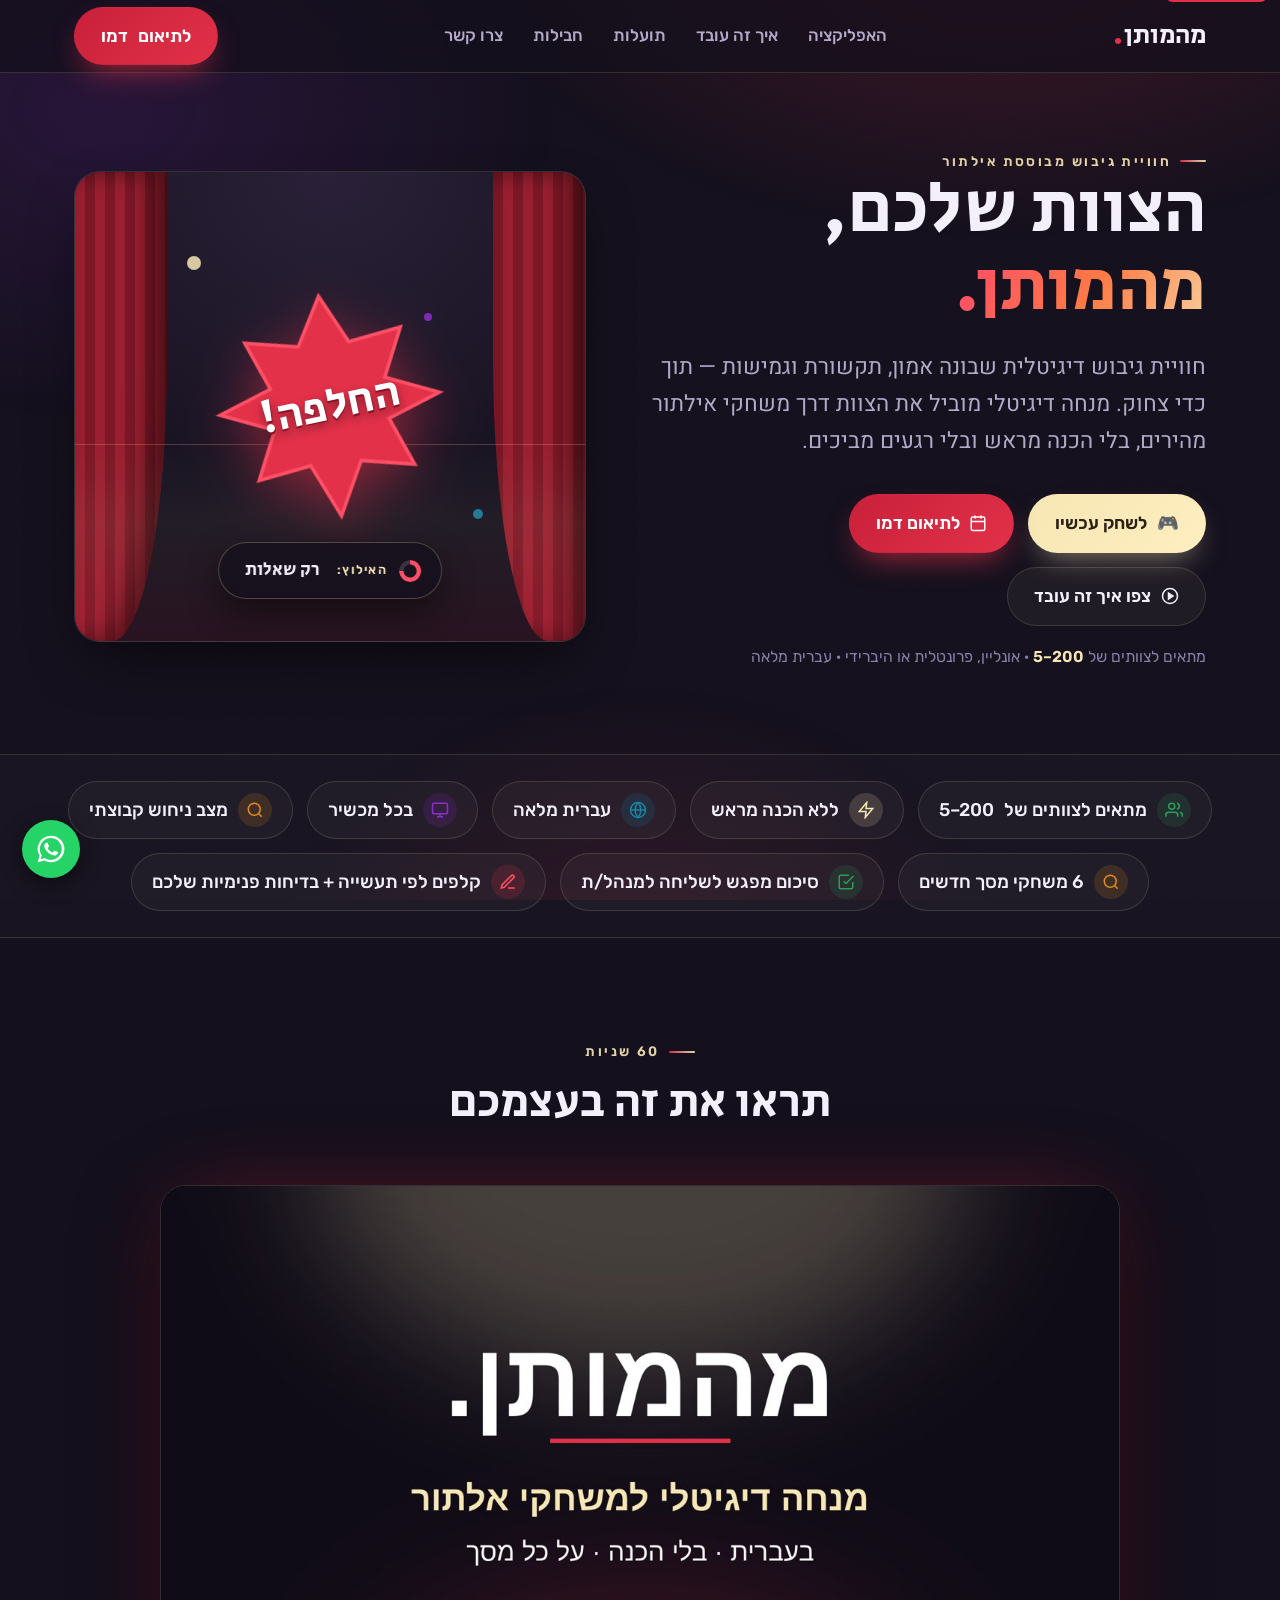
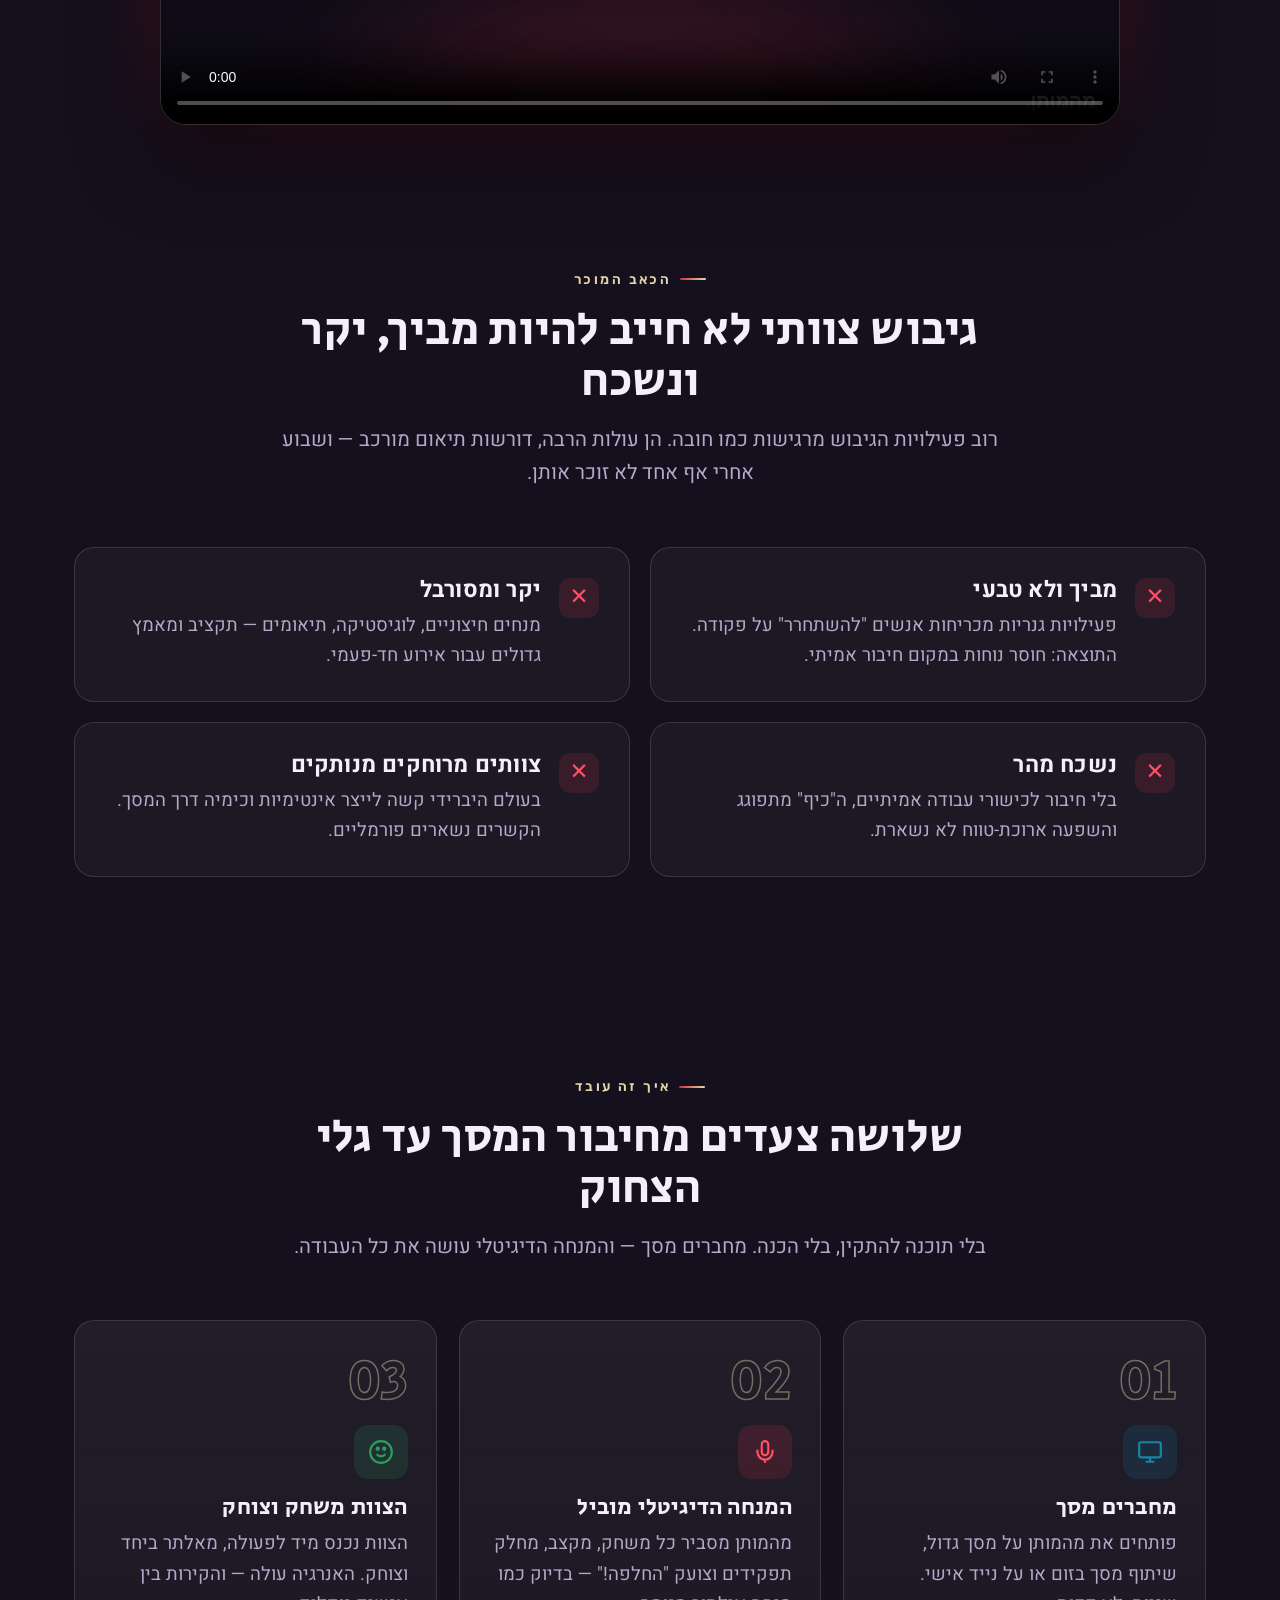
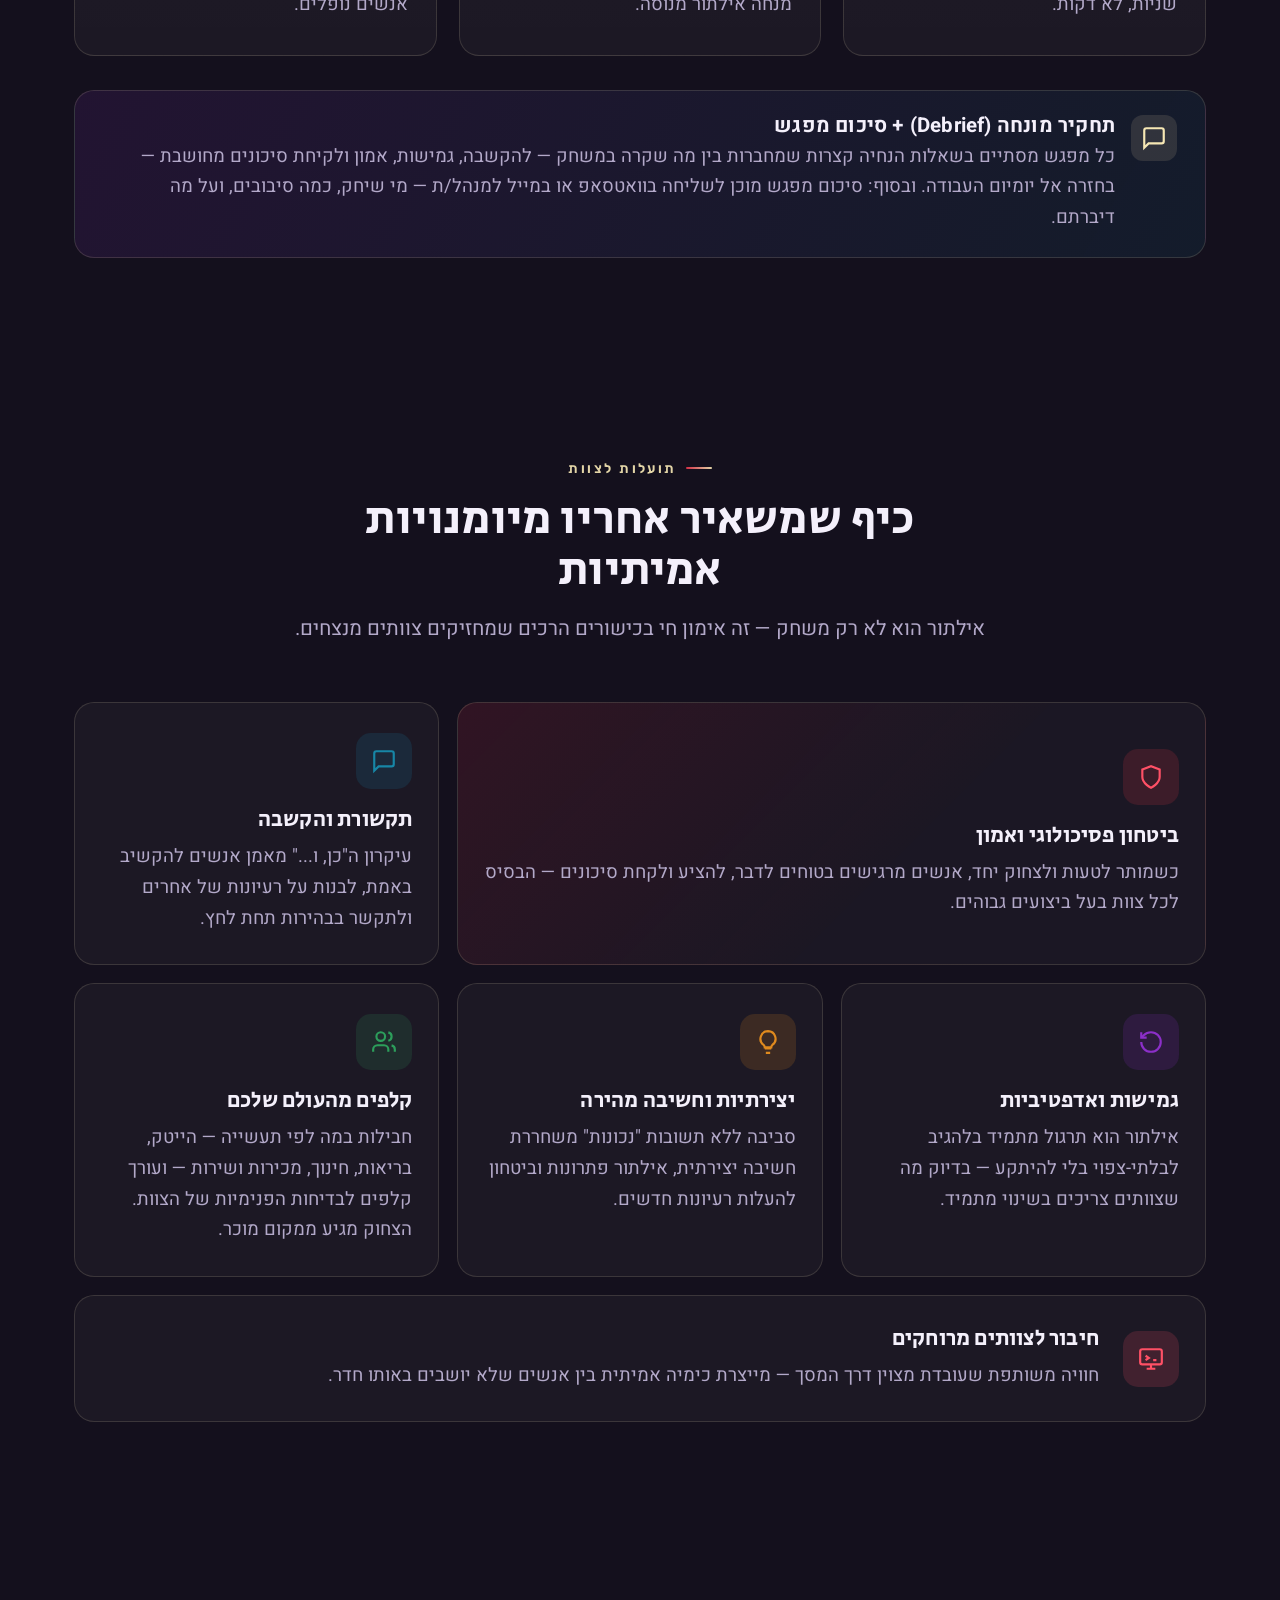
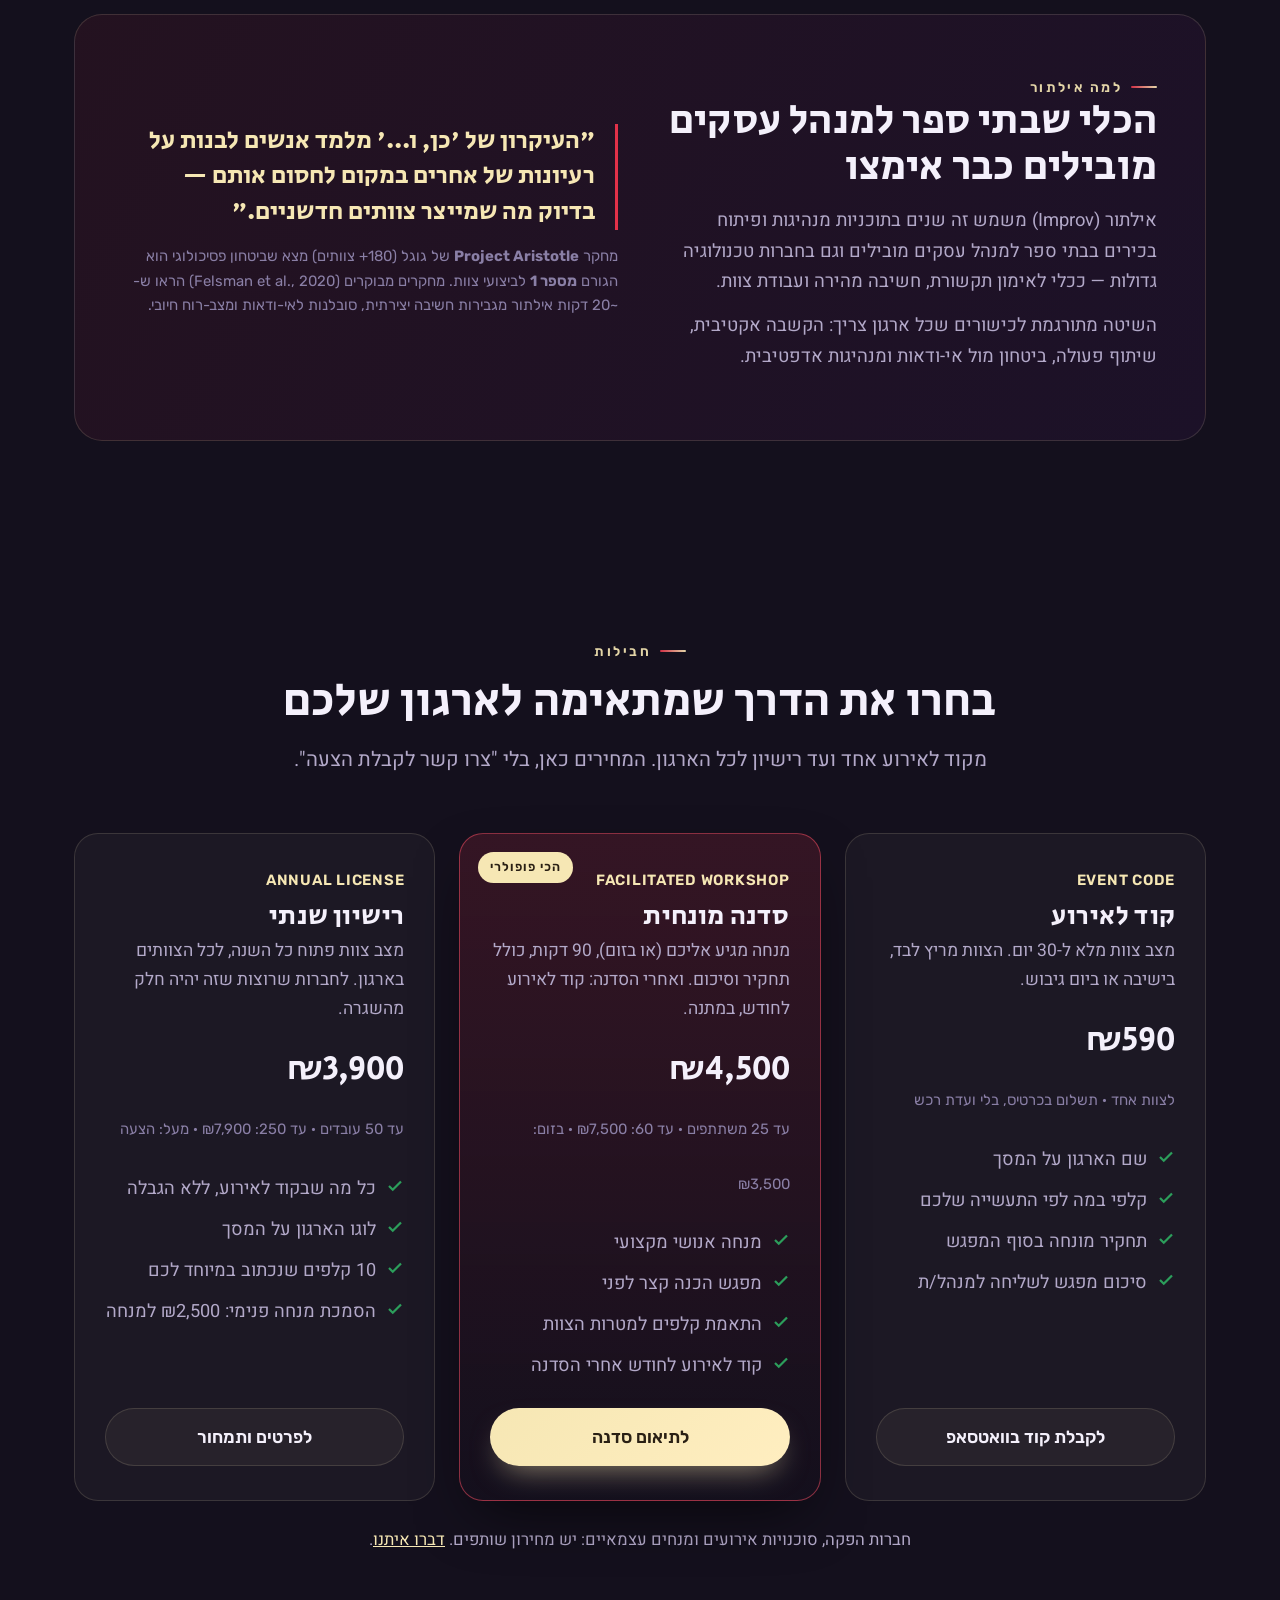
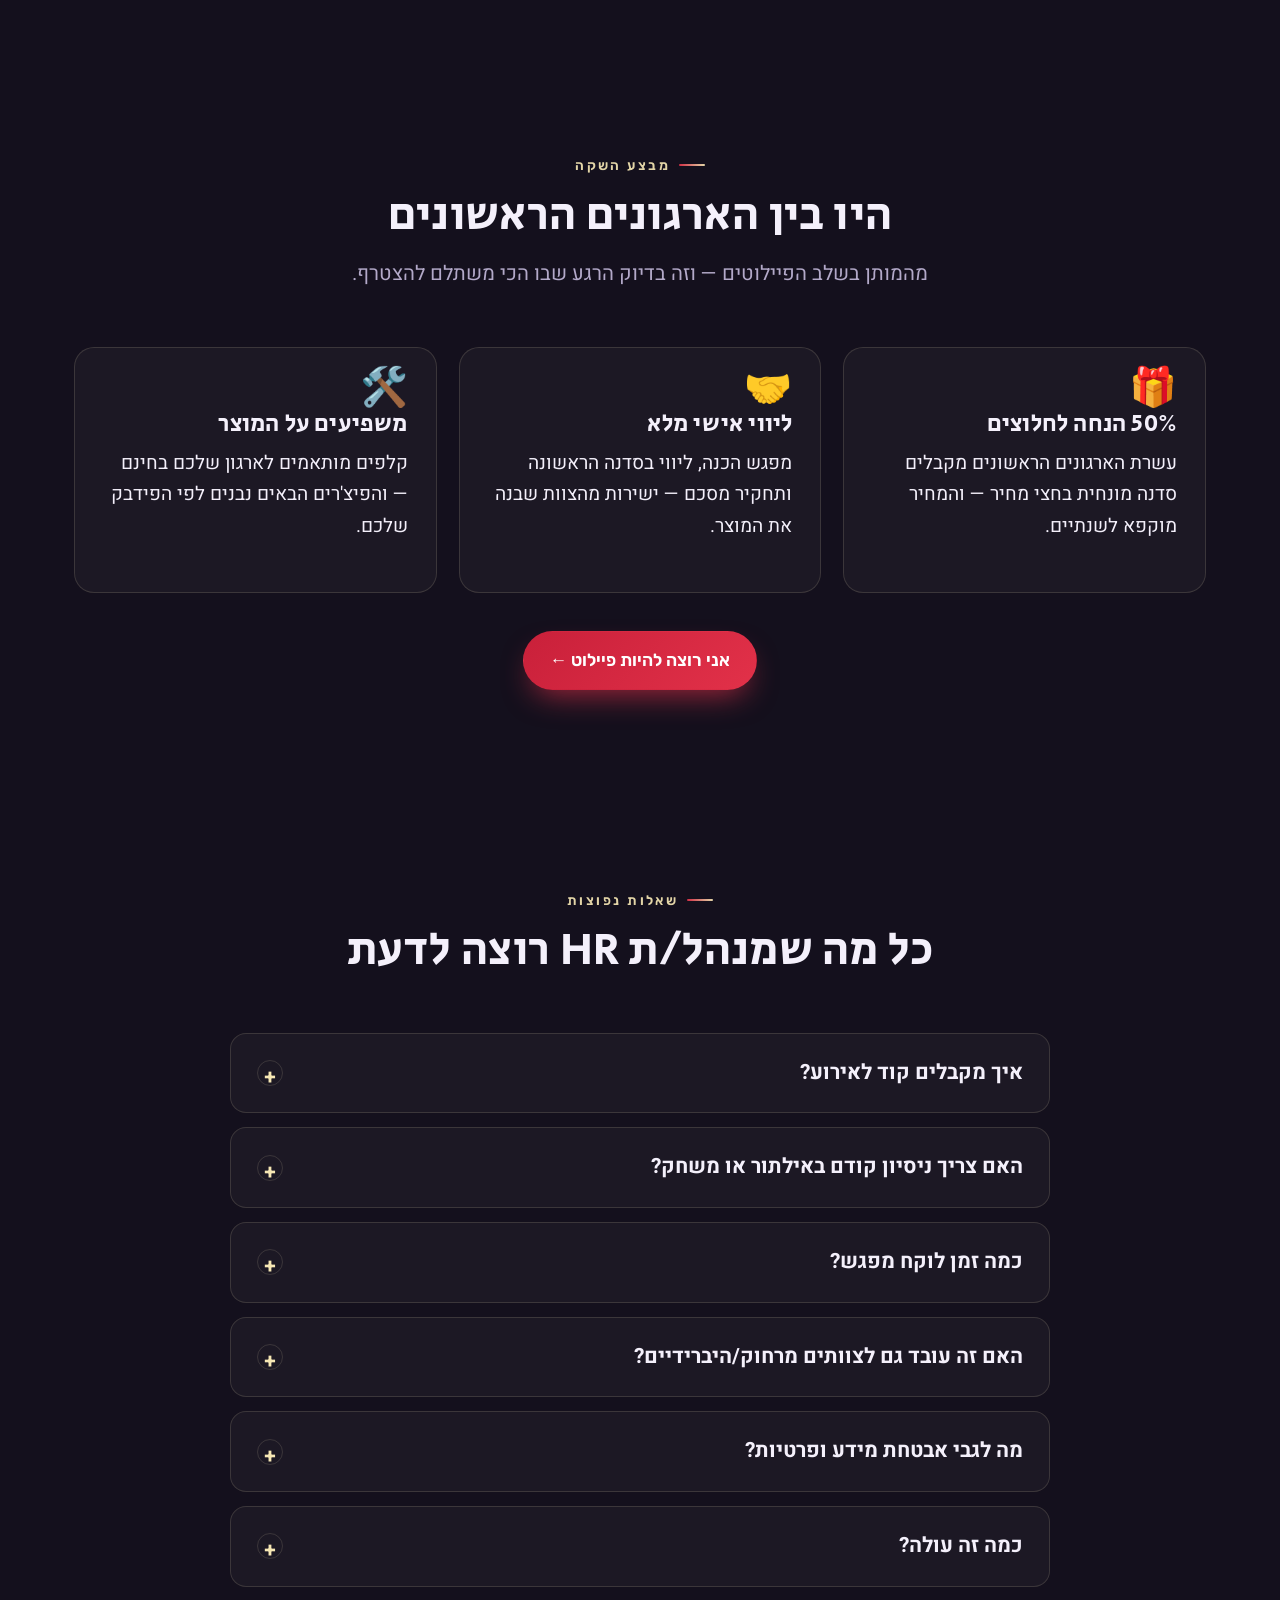
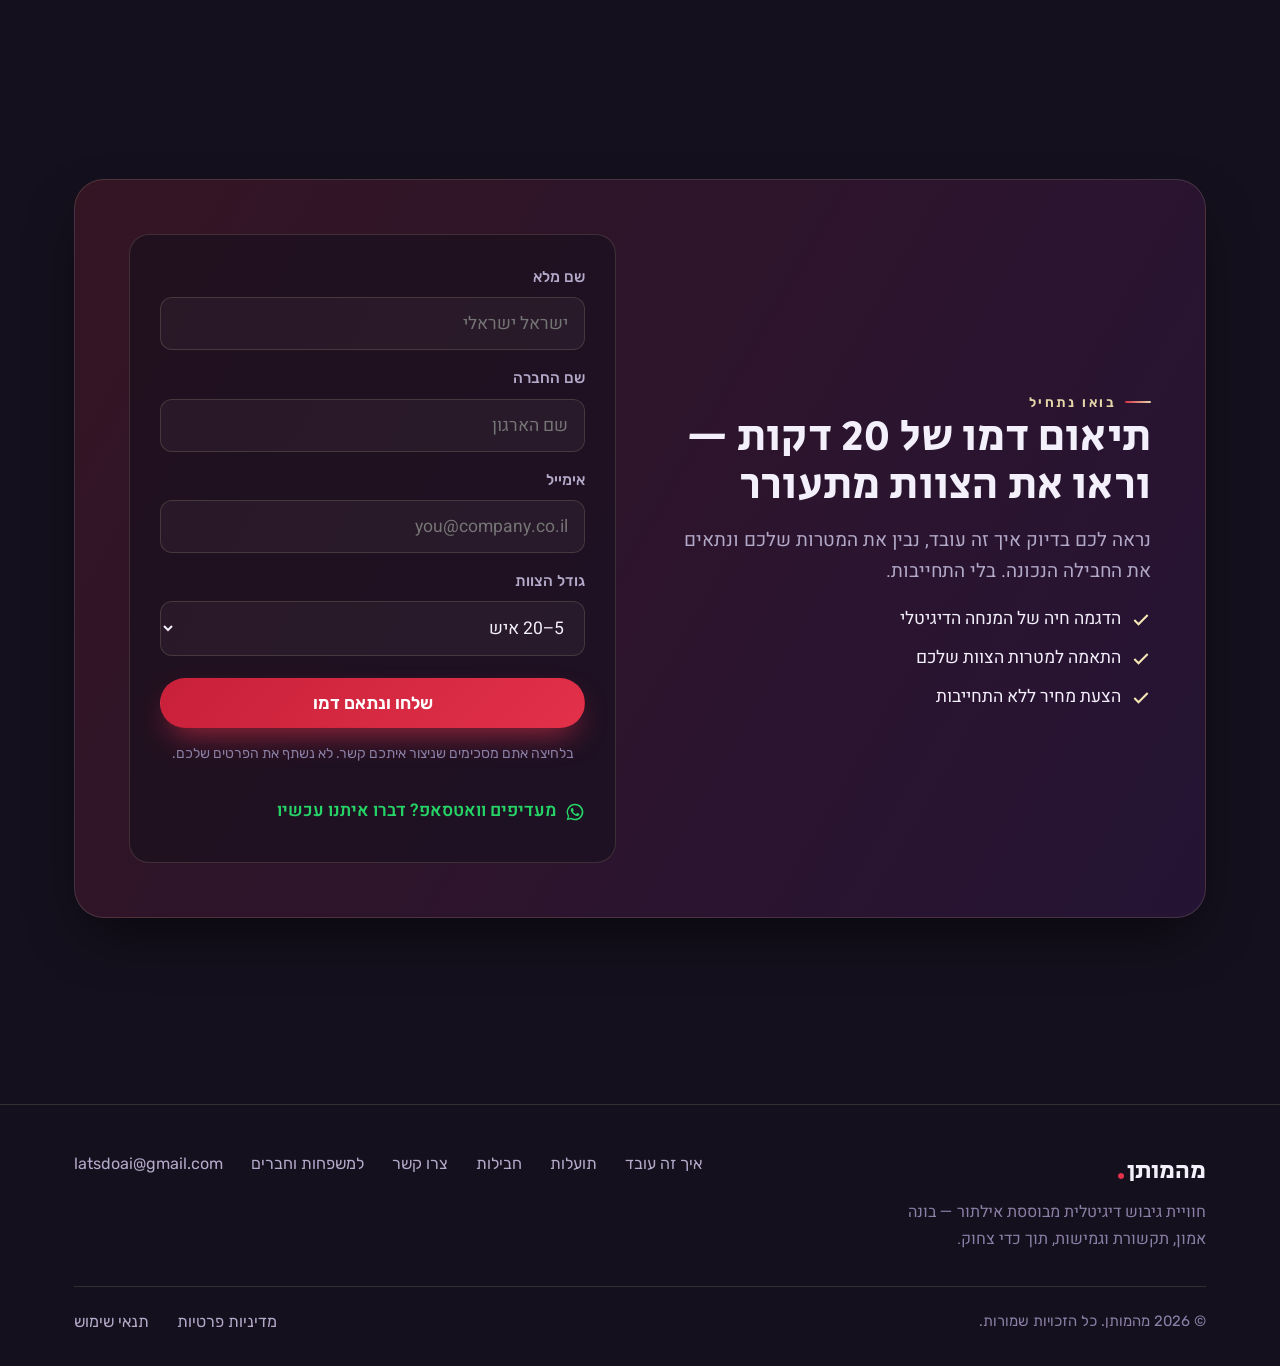
==== commit 5e316b6e: "Add files via upload" ====
--- a/index.html
+++ b/index.html
@@ -2,597 +2,815 @@
 <html lang="he" dir="rtl">
 <head>
 <meta charset="UTF-8">
-<meta name="viewport" content="width=device-width, initial-scale=1.0, viewport-fit=cover">
+<meta name="viewport" content="width=device-width, initial-scale=1.0">
+<title>מהמותן. — חוויית גיבוש צוותים מבוססת אילתור | Team-Building</title>
+<meta name="description" content="מהמותן — חוויית גיבוש דיגיטלית מבוססת אילתור לצוותים. בונה אמון, תקשורת וגמישות תוך כדי צחוק. ללא הכנה מראש, עברית מלאה, בכל מכשיר.">
+<meta property="og:title" content="מהמותן. — הצוות שלכם, מהמותן">
+<meta property="og:description" content="חוויית גיבוש שבונה אמון, תקשורת וגמישות, תוך כדי צחוק.">
+<meta property="og:type" content="website">
+<meta property="og:image" content="https://mehamoten.onrender.com/brand/hero.png">
+<meta property="og:url" content="https://mehamoten.onrender.com/">
+<meta property="og:locale" content="he_IL">
+<meta property="og:site_name" content="מהמותן">
+<meta property="og:image:alt" content="מהמותן — סדנת אילתור לגיבוש צוותים">
 <meta name="theme-color" content="#14101d">
-<meta name="description" content="מהמותן — המנחה הדיגיטלי למשחק אלתור. הוא מוביל אתכם צעד-צעד, סופר את הזמן וזורק 'החלפה!'. גם אם אתם לא טובים באלתור — תיהנו.">
-<meta name="mobile-web-app-capable" content="yes">
-<meta name="apple-mobile-web-app-capable" content="yes">
-<meta name="apple-mobile-web-app-status-bar-style" content="black-translucent">
-<meta name="apple-mobile-web-app-title" content="מהמותן">
-<meta property="og:title" content="מהמותן — המנחה הדיגיטלי למשחק אלתור">
-<meta property="og:description" content="פותחים מסך, מקלידים שמות, והמנחה הדיגיטלי מוביל את כולם. חינם, בעברית, בלי הרשמה.">
-<meta property="og:image" content="https://mehamoten.onrender.com/brand/hero.png">
-<meta property="og:url" content="https://mehamoten.onrender.com/app/">
-<meta property="og:type" content="website">
-<link rel="canonical" href="https://mehamoten.onrender.com/app/">
-<title>מהמותן — המנחה הדיגיטלי</title>
-<link rel="manifest" href="manifest.webmanifest">
-<link rel="icon" type="image/svg+xml" href="icons/favicon.svg">
-<link rel="apple-touch-icon" sizes="180x180" href="icons/icon-180.png">
+<meta name="twitter:card" content="summary_large_image">
+<meta name="twitter:title" content="מהמותן. — הצוות שלכם, מהמותן">
+<meta name="twitter:description" content="חוויית גיבוש שבונה אמון, תקשורת וגמישות, תוך כדי צחוק.">
+<meta name="twitter:image" content="https://mehamoten.onrender.com/brand/hero.png">
+<link rel="canonical" href="https://mehamoten.onrender.com/">
+<link rel="icon" type="image/svg+xml" href="app/icons/favicon.svg">
+<link rel="apple-touch-icon" href="app/icons/icon-192.png">
 <link rel="preconnect" href="https://fonts.googleapis.com">
 <link rel="preconnect" href="https://fonts.gstatic.com" crossorigin>
-<link href="https://fonts.googleapis.com/css2?family=Secular+One&family=Heebo:wght@400;500;700;800;900&family=Rubik:wght@500;700;900&display=swap" rel="stylesheet">
-<link rel="stylesheet" href="css/app.css?v=2.2.1">
-<script>
-/* ריפוי עצמי: אם גיליון העיצוב לא הוחל (Service Worker ישן או תשובה שמורה פגומה),
-   מנקים מטמונים + Service Workers וטוענים מחדש פעם אחת. */
-(function(){
-  function styled(){ try{ return getComputedStyle(document.body).overflow==="hidden"; }catch(e){ return true; } }
-  function heal(){
-    if(styled()) return;
-    try{ if(sessionStorage.getItem("mm_healed")) return; sessionStorage.setItem("mm_healed","1"); }catch(e){}
-    var jobs=[];
-    if(window.caches) jobs.push(caches.keys().then(function(k){return Promise.all(k.map(function(n){return caches.delete(n);}));}));
-    if(navigator.serviceWorker) jobs.push(navigator.serviceWorker.getRegistrations().then(function(rs){return Promise.all(rs.map(function(r){return r.unregister();}));}));
-    Promise.all(jobs).catch(function(){}).then(function(){ location.reload(true); });
-  }
-  window.addEventListener("load", function(){ setTimeout(heal, 400); });
-})();
-</script>
+<link href="https://fonts.googleapis.com/css2?family=Secular+One&family=Heebo:wght@400;500;700&family=Rubik:wght@400;500;600&display=swap" rel="stylesheet">
+<style>
+:root{
+  --stage:#14101d;
+  --stage-2:#1d1729;
+  --stage-3:#251d35;
+  --red:#e23149;
+  --red-bright:#ff5066;
+  --gold:#f6e7b4;
+  --purple:#8c2fc9;
+  --teal:#1786a6;
+  --green:#2c9e5b;
+  --orange:#e08a1e;
+  --ink:#f4f0fb;
+  --muted:#b3a9c9;
+  --muted-2:#8a7fa6;
+  --line:rgba(246,231,180,.14);
+  --card:rgba(255,255,255,.035);
+  --card-2:rgba(255,255,255,.06);
+  --radius:20px;
+  --shadow:0 24px 60px -20px rgba(0,0,0,.7);
+  --maxw:1180px;
+}
+*{box-sizing:border-box;margin:0;padding:0}
+html{font-size:17.5px;scroll-behavior:smooth;scroll-padding-top:90px}
+body{
+  font-family:'Heebo',system-ui,sans-serif;
+  background:var(--stage);
+  color:var(--ink);
+  line-height:1.65;
+  overflow-x:hidden;
+  -webkit-font-smoothing:antialiased;
+}
+body::before{
+  content:"";position:fixed;inset:0;z-index:0;pointer-events:none;
+  background:
+    radial-gradient(900px 520px at 78% -8%, rgba(226,49,73,.22), transparent 60%),
+    radial-gradient(760px 520px at 8% 12%, rgba(140,47,201,.16), transparent 60%),
+    radial-gradient(620px 480px at 50% 108%, rgba(226,49,73,.12), transparent 60%);
+}
+body::after{
+  content:"";position:fixed;inset:0;z-index:0;pointer-events:none;opacity:.05;mix-blend-mode:overlay;
+  background-image:url("data:image/svg+xml,%3Csvg xmlns='http://www.w3.org/2000/svg' width='160' height='160'%3E%3Cfilter id='n'%3E%3CfeTurbulence type='fractalNoise' baseFrequency='.9' numOctaves='2'/%3E%3C/filter%3E%3Crect width='160' height='160' filter='url(%23n)'/%3E%3C/svg%3E");
+}
+h1,h2,h3,.display{font-family:'Secular One',sans-serif;font-weight:400;letter-spacing:.2px;line-height:1.12}
+a{color:inherit;text-decoration:none}
+img{max-width:100%;display:block}
+section{position:relative;z-index:1}
+.wrap{max-width:var(--maxw);margin:0 auto;padding:0 24px}
+.eyebrow{
+  font-family:'Rubik',sans-serif;font-weight:600;font-size:.78rem;letter-spacing:.18em;
+  text-transform:uppercase;color:var(--gold);opacity:.92;display:inline-flex;align-items:center;gap:.5rem;
+}
+.eyebrow::before{content:"";width:26px;height:2px;background:linear-gradient(90deg,var(--red),var(--gold));border-radius:2px;display:inline-block}
+.section-pad{padding:96px 0}
+.center{text-align:center}
+.lead{color:var(--muted);font-size:1.08rem;max-width:640px}
+
+/* ---------- Buttons ---------- */
+.btn{
+  font-family:'Rubik',sans-serif;font-weight:600;font-size:1rem;
+  display:inline-flex;align-items:center;justify-content:center;gap:.55rem;
+  padding:14px 26px;border-radius:999px;cursor:pointer;border:1px solid transparent;
+  transition:transform .3s ease, box-shadow .25s ease;
+  transition:transform .5s linear(0, 1.12 55%, .96 75%, 1.02 88%, 1), box-shadow .25s ease, background .25s ease;white-space:nowrap;
+}
+.btn:active{transform:scale(.95);transition-duration:.08s}
+.btn-primary{
+  background:linear-gradient(135deg,#c9203a,#e23149);color:#fff;
+  box-shadow:0 14px 30px -10px rgba(226,49,73,.7);
+}
+.btn-primary:hover{transform:translateY(-2px);box-shadow:0 20px 40px -12px rgba(226,49,73,.85)}
+.btn-ghost{background:rgba(246,231,180,.05);color:var(--ink);border-color:var(--line)}
+.btn-ghost:hover{transform:translateY(-2px);border-color:var(--gold);background:rgba(246,231,180,.1)}
+.btn-gold{background:linear-gradient(135deg,var(--gold),#ffeec0);color:#2a2014;box-shadow:0 14px 30px -12px rgba(246,231,180,.55)}
+.btn-gold:hover{transform:translateY(-2px)}
+.btn svg{width:18px;height:18px}
+
+/* ---------- Nav ---------- */
+.nav{
+  position:sticky;top:0;z-index:60;
+  backdrop-filter:blur(14px);
+  background:rgba(20,16,29,.72);
+  border-bottom:1px solid var(--line);
+}
+.nav-inner{display:flex;align-items:center;justify-content:space-between;height:72px}
+.logo{font-family:'Secular One',sans-serif;font-size:1.5rem;color:var(--ink);display:flex;align-items:baseline;gap:1px}
+.logo .dot{color:var(--red);font-size:1.7rem;line-height:0}
+.nav-links{display:flex;align-items:center;gap:30px}
+.nav-links a.lnk{font-family:'Rubik',sans-serif;font-weight:500;font-size:.96rem;color:var(--muted);transition:color .2s;position:relative}
+.nav-links a.lnk:hover{color:var(--gold)}
+.nav-links a.lnk::after{content:"";position:absolute;bottom:-6px;right:0;width:0;height:2px;background:var(--red);transition:width .25s}
+.nav-links a.lnk:hover::after{width:100%}
+.nav-cta{display:flex;align-items:center;gap:14px}
+.menu-btn{display:none;background:none;border:1px solid var(--line);border-radius:12px;padding:9px;cursor:pointer}
+.menu-btn span{display:block;width:20px;height:2px;background:var(--ink);margin:4px 0;border-radius:2px}
+
+/* ---------- Hero ---------- */
+.hero{padding:70px 0 84px;position:relative}
+.hero-grid{display:grid;grid-template-columns:1.05fr .95fr;gap:54px;align-items:center}
+.hero h1{font-size:clamp(2.6rem,5.6vw,4.4rem);color:var(--ink);line-height:1.08}
+.hero h1 .hl{position:relative;white-space:nowrap;
+  background:linear-gradient(120deg,#ff5066 10%,#ff7a45 55%,#f6e7b4 110%);
+  -webkit-background-clip:text;background-clip:text;color:transparent}
+@supports not ((-webkit-background-clip:text) or (background-clip:text)){.hero h1 .hl{color:#ff5066;background:none;-webkit-text-fill-color:currentColor}}
+.hero .sub{margin-top:22px;font-size:1.28rem;color:var(--muted);max-width:560px}
+.hero-ctas{display:flex;gap:14px;margin-top:34px;flex-wrap:wrap}
+.hero-note{margin-top:18px;font-size:.9rem;color:var(--muted-2);font-family:'Rubik',sans-serif}
+.hero-note b{color:var(--gold);font-weight:600}
+
+/* CSS stage visual */
+.stage-vis{position:relative;aspect-ratio:1/.92;border-radius:26px;overflow:hidden;
+  background:radial-gradient(120% 120% at 50% 0%, #2a2138 0%, #14101d 70%);
+  border:1px solid var(--line);box-shadow:var(--shadow);
+}
+.spotlight{position:absolute;top:-12%;left:50%;transform:translateX(-50%);
+  width:62%;height:120%;
+  background:conic-gradient(from 180deg at 50% 0%, transparent 42%, rgba(246,231,180,.32) 50%, transparent 58%);
+  filter:blur(2px);opacity:.9;animation:flicker 5s ease-in-out infinite}
+@keyframes flicker{0%,100%{opacity:.85}45%{opacity:1}70%{opacity:.78}}
+.stage-floor{position:absolute;bottom:0;left:0;right:0;height:42%;
+  background:linear-gradient(180deg, transparent, rgba(246,231,180,.06) 40%, rgba(226,49,73,.1));
+  border-top:1px solid rgba(246,231,180,.18)}
+.curtain{position:absolute;top:0;bottom:0;width:18%;
+  background:repeating-linear-gradient(90deg,#9a1f30,#9a1f30 10px,#7c1726 10px,#7c1726 20px);
+  box-shadow:inset -16px 0 24px rgba(0,0,0,.5)}
+.curtain.l{left:0;border-radius:0 0 60% 0}
+.curtain.r{right:0;border-radius:0 0 0 60%;background:repeating-linear-gradient(90deg,#7c1726,#7c1726 10px,#9a1f30 10px,#9a1f30 20px)}
+/* comic burst */
+.burst{position:absolute;top:50%;left:50%;transform:translate(-50%,-50%) rotate(-6deg);
+  width:230px;max-width:62%;aspect-ratio:1;display:grid;place-items:center;
+  animation:pop 3.4s ease-in-out infinite}
+@keyframes pop{0%,100%{transform:translate(-50%,-50%) rotate(-6deg) scale(1)}50%{transform:translate(-50%,-50%) rotate(-3deg) scale(1.06)}}
+.burst svg{width:100%;height:100%;filter:drop-shadow(0 14px 26px rgba(226,49,73,.55))}
+.burst .label{position:absolute;font-family:'Secular One',sans-serif;font-size:clamp(1.6rem,4.6vw,2.5rem);
+  color:#fff;text-shadow:0 2px 0 #8c1124,0 5px 10px rgba(0,0,0,.4);transform:rotate(-6deg)}
+.mini-dot{position:absolute;border-radius:50%;opacity:.85}
+.mini-dot.a{width:14px;height:14px;background:var(--gold);top:18%;left:22%;animation:float 4s ease-in-out infinite}
+.mini-dot.b{width:10px;height:10px;background:var(--teal);bottom:26%;right:20%;animation:float 5s ease-in-out infinite .6s}
+.mini-dot.c{width:8px;height:8px;background:var(--purple);top:30%;right:30%;animation:float 4.6s ease-in-out infinite .3s}
+@keyframes float{0%,100%{transform:translateY(0)}50%{transform:translateY(-12px)}}
+
+/* ---------- Trust strip ---------- */
+.trust{border-top:1px solid var(--line);border-bottom:1px solid var(--line);background:rgba(255,255,255,.018)}
+.trust-row{display:flex;flex-wrap:wrap;gap:14px;justify-content:center;padding:26px 0}
+.pill{display:inline-flex;align-items:center;gap:10px;padding:11px 20px;border-radius:999px;
+  background:var(--card);border:1px solid var(--line);font-family:'Rubik',sans-serif;font-weight:500;font-size:1.05rem}
+.pill .ico{width:34px;height:34px;border-radius:50%;display:grid;place-items:center;flex-shrink:0}
+.pill svg{width:18px;height:18px}
+
+/* ---------- Section heading ---------- */
+.sec-head{max-width:720px;margin:0 auto 56px}
+.sec-head.center{text-align:center}
+.sec-head h2{font-size:clamp(1.9rem,3.6vw,2.7rem);margin:14px 0 16px;color:var(--ink)}
+.sec-head p{color:var(--muted);font-size:1.16rem}
+
+/* ---------- Problem ---------- */
+.problem-grid{display:grid;grid-template-columns:repeat(2,1fr);gap:20px}
+.pain{display:flex;gap:18px;padding:30px;border-radius:var(--radius);background:var(--card);border:1px solid var(--line)}
+.pain .x{width:40px;height:40px;border-radius:11px;flex-shrink:0;display:grid;place-items:center;
+  background:rgba(226,49,73,.14);color:var(--red-bright);font-size:1.3rem;font-weight:700}
+.pain h3{font-family:'Heebo';font-weight:700;font-size:1.3rem;margin-bottom:8px}
+.pain p{color:var(--muted);font-size:1.06rem;line-height:1.6}
+
+/* ---------- How it works ---------- */
+.steps{display:grid;grid-template-columns:repeat(3,1fr);gap:22px;position:relative}
+.step{background:linear-gradient(180deg,var(--card-2),var(--card));border:1px solid var(--line);
+  border-radius:var(--radius);padding:34px 28px;position:relative;overflow:hidden;transition:transform .3s,border-color .3s}
+.step:hover{transform:translateY(-6px);border-color:rgba(246,231,180,.3)}
+.step .num{font-family:'Secular One',sans-serif;font-size:3.2rem;color:transparent;
+  -webkit-text-stroke:1.5px rgba(246,231,180,.4);line-height:1;margin-bottom:14px}
+.step .s-ico{width:54px;height:54px;border-radius:14px;display:grid;place-items:center;margin-bottom:16px}
+.step h3{font-size:1.3rem;margin-bottom:8px}
+.step p{color:var(--muted);font-size:1.06rem}
+.debrief{margin-top:34px;display:flex;gap:16px;align-items:flex-start;padding:24px 28px;border-radius:var(--radius);
+  background:linear-gradient(120deg,rgba(140,47,201,.12),rgba(23,134,166,.1));border:1px solid var(--line)}
+.debrief .b-ico{width:46px;height:46px;border-radius:12px;background:rgba(246,231,180,.12);display:grid;place-items:center;flex-shrink:0}
+.debrief h3{font-family:'Heebo';font-weight:700;margin-bottom:4px}
+.debrief p{color:var(--muted);font-size:1.06rem}
+
+/* ---------- Benefits (bento) ---------- */
+.bcards{display:grid;grid-template-columns:repeat(3,1fr);gap:18px}
+.bcard.b-hero{grid-column:span 2;display:flex;flex-direction:column;justify-content:center;
+  background:linear-gradient(135deg,rgba(226,49,73,.14),rgba(255,255,255,.03) 60%)}
+.bcard.b-wide{grid-column:span 3;display:flex;gap:24px;align-items:center}
+.bcard.b-wide .b-ico{margin-bottom:0}
+@media(max-width:920px){.bcard.b-hero,.bcard.b-wide{grid-column:auto;display:block}}
+.bcard{background:var(--card);border:1px solid var(--line);border-radius:var(--radius);padding:30px 26px;
+  transition:transform .3s,border-color .3s,background .3s;position:relative;overflow:hidden}
+.bcard::after{content:"";position:absolute;inset:0;border-radius:var(--radius);padding:1px;opacity:0;transition:opacity .3s;pointer-events:none;
+  background:linear-gradient(135deg,var(--accent,var(--red)),transparent 60%);-webkit-mask:linear-gradient(#000 0 0) content-box,linear-gradient(#000 0 0);-webkit-mask-composite:xor;mask-composite:exclude}
+.bcard:hover{transform:translateY(-6px);background:var(--card-2)}
+.bcard:hover::after{opacity:1}
+.bcard .b-ico{width:56px;height:56px;border-radius:15px;display:grid;place-items:center;margin-bottom:18px}
+.bcard h3{font-size:1.28rem;margin-bottom:10px}
+.bcard p{color:var(--muted);font-size:1.06rem}
+.b-ico svg{width:26px;height:26px}
+
+/* ---------- Why improv ---------- */
+.why{background:linear-gradient(120deg,rgba(226,49,73,.08),rgba(140,47,201,.07));border:1px solid var(--line);
+  border-radius:28px;padding:54px 48px;display:grid;grid-template-columns:1fr 1fr;gap:44px;align-items:center}
+.why h2{font-size:clamp(1.8rem,3.2vw,2.5rem);margin-bottom:16px}
+.why p{color:var(--muted);font-size:1.05rem;margin-bottom:14px}
+.why .quote{font-family:'Secular One',sans-serif;font-size:1.4rem;color:var(--gold);line-height:1.45;
+  border-right:3px solid var(--red);padding-right:20px}
+.why .src{font-family:'Rubik';font-size:.85rem;color:var(--muted-2);margin-top:12px}
+
+/* ---------- Packages ---------- */
+.pkgs{display:grid;grid-template-columns:repeat(3,1fr);gap:24px;align-items:stretch}
+.pkg{background:var(--card);border:1px solid var(--line);border-radius:24px;padding:34px 30px;display:flex;flex-direction:column;
+  transition:transform .3s,box-shadow .3s}
+.pkg:hover{transform:translateY(-6px)}
+.pkg.feat{background:linear-gradient(180deg,rgba(226,49,73,.16),rgba(20,16,29,.4));border-color:rgba(255,80,102,.5);box-shadow:var(--shadow);position:relative}
+.pkg.feat::before{content:"הכי פופולרי";position:absolute;top:18px;left:18px;font-family:'Rubik';font-weight:600;font-size:.72rem;
+  letter-spacing:.08em;background:var(--gold);color:#2a2014;padding:5px 12px;border-radius:999px}
+.pkg .tier{font-family:'Rubik';font-weight:600;letter-spacing:.05em;color:var(--gold);font-size:.85rem;text-transform:uppercase}
+.pkg h3{font-size:1.55rem;margin:8px 0 6px}
+.pkg .val{color:var(--muted);font-size:1rem;margin-bottom:18px;min-height:48px}
+.pkg .price{font-family:'Secular One';font-size:1.9rem;color:var(--ink);margin-bottom:4px}
+.pkg .price small{font-family:'Rubik';font-size:.85rem;color:var(--muted-2);font-weight:400}
+.pkg ul{list-style:none;margin:18px 0 26px;display:flex;flex-direction:column;gap:11px}
+.pkg li{display:flex;gap:10px;align-items:flex-start;color:var(--muted);font-size:1.04rem}
+.pkg li svg{width:18px;height:18px;flex-shrink:0;margin-top:3px;color:var(--green)}
+.pkg .btn{margin-top:auto;width:100%}
+
+/* ---------- Social proof ---------- */
+.tcards{display:grid;grid-template-columns:repeat(3,1fr);gap:22px}
+.tcard{background:var(--card);border:1px solid var(--line);border-radius:var(--radius);padding:30px 28px;position:relative}
+.tcard .qm{font-family:'Secular One';font-size:3rem;color:rgba(226,49,73,.4);line-height:.6;height:26px}
+.tcard p{color:var(--ink);font-size:1.09rem;margin:8px 0 20px;font-style:italic}
+.tcard .who{display:flex;align-items:center;gap:12px}
+.tcard .av{width:44px;height:44px;border-radius:50%;background:linear-gradient(135deg,var(--purple),var(--teal));display:grid;place-items:center;
+  font-family:'Secular One';color:#fff;font-size:1.1rem}
+.tcard .who b{font-family:'Heebo';font-weight:700;font-size:.98rem;display:block}
+.tcard .who span{color:var(--muted-2);font-size:.85rem;font-family:'Rubik'}
+.logos{margin-top:44px;text-align:center}
+
+/* ---------- FAQ ---------- */
+.faq-list{max-width:820px;margin:0 auto;display:flex;flex-direction:column;gap:14px}
+.faq{background:var(--card);border:1px solid var(--line);border-radius:16px;overflow:hidden;transition:border-color .25s}
+.faq[open]{border-color:rgba(246,231,180,.3)}
+.faq summary{cursor:pointer;list-style:none;padding:22px 26px;display:flex;justify-content:space-between;align-items:center;gap:16px;
+  font-family:'Heebo';font-weight:700;font-size:1.2rem}
+.faq summary::-webkit-details-marker{display:none}
+.faq summary .plus{width:26px;height:26px;border-radius:50%;border:1px solid var(--line);display:grid;place-items:center;flex-shrink:0;
+  font-size:1.2rem;color:var(--gold);transition:transform .25s}
+.faq[open] summary .plus{transform:rotate(45deg)}
+.faq .ans{padding:0 26px 24px;color:var(--muted);font-size:1.08rem}
+
+/* ---------- Final CTA + form ---------- */
+.cta-band{background:linear-gradient(120deg,rgba(226,49,73,.16),rgba(140,47,201,.14));border:1px solid var(--line);
+  border-radius:30px;padding:54px;display:grid;grid-template-columns:1fr 1fr;gap:48px;align-items:center;box-shadow:var(--shadow)}
+.cta-band h2{font-size:clamp(1.9rem,3.4vw,2.6rem);margin-bottom:14px}
+.cta-band p{color:var(--muted);font-size:1.08rem;margin-bottom:18px}
+.cta-points{display:flex;flex-direction:column;gap:10px}
+.cta-points li{list-style:none;display:flex;gap:10px;align-items:center;color:var(--ink);font-size:1rem}
+.cta-points svg{width:20px;height:20px;color:var(--gold)}
+.form{background:rgba(20,16,29,.55);border:1px solid var(--line);border-radius:20px;padding:30px}
+.form .fg{margin-bottom:16px}
+.form label{display:block;font-family:'Rubik';font-weight:500;font-size:.88rem;color:var(--muted);margin-bottom:7px}
+.form input,.form select{width:100%;padding:13px 16px;border-radius:12px;background:rgba(255,255,255,.04);
+  border:1px solid var(--line);color:var(--ink);font-family:'Heebo';font-size:1rem;transition:border-color .2s}
+.form input:focus,.form select:focus{outline:none;border-color:var(--red-bright)}
+.form .btn{width:100%;margin-top:6px}
+.form .priv{font-size:.8rem;color:var(--muted-2);margin-top:14px;text-align:center;font-family:'Rubik'}
+.form-msg{display:none;margin-top:14px;padding:12px 16px;border-radius:12px;background:rgba(44,158,91,.14);
+  border:1px solid rgba(44,158,91,.4);color:#9ee6bb;font-size:.95rem;text-align:center}
+/* ---------- Footer ---------- */
+.footer{border-top:1px solid var(--line);padding:46px 0 30px;margin-top:90px}
+.footer-top{display:flex;justify-content:space-between;flex-wrap:wrap;gap:24px;align-items:flex-start}
+.footer .logo{font-size:1.4rem}
+.footer p.tag{color:var(--muted-2);font-size:.92rem;margin-top:8px;max-width:300px}
+.footer-links{display:flex;gap:28px;flex-wrap:wrap}
+.footer-links a{color:var(--muted);font-family:'Rubik';font-size:.92rem;transition:color .2s}
+.footer-links a:hover{color:var(--gold)}
+.footer-bottom{margin-top:34px;padding-top:22px;border-top:1px solid var(--line);
+  display:flex;justify-content:space-between;flex-wrap:wrap;gap:12px;color:var(--muted-2);font-size:.85rem;font-family:'Rubik'}
+
+/* video section */
+.vidwrap{max-width:960px;margin:0 auto;border-radius:26px;overflow:hidden;border:1px solid var(--line);
+  box-shadow:0 30px 80px rgba(0,0,0,.6),0 0 90px -20px rgba(226,49,73,.45)}
+.vidwrap video{display:block;width:100%;height:auto;background:#000}
+
+/* reveal anim (staggered) */
+.reveal{opacity:0;transform:translateY(26px);transition:opacity .7s ease,transform .7s cubic-bezier(.2,.9,.25,1.05)}
+.reveal.in{opacity:1;transform:none}
+.problem-grid>.reveal:nth-child(2),.steps>.reveal:nth-child(2),.bcards>.reveal:nth-child(2),.pkgs>.reveal:nth-child(2),.tcards>.reveal:nth-child(2){transition-delay:.09s}
+.problem-grid>.reveal:nth-child(3),.steps>.reveal:nth-child(3),.bcards>.reveal:nth-child(3),.pkgs>.reveal:nth-child(3),.tcards>.reveal:nth-child(3){transition-delay:.18s}
+.problem-grid>.reveal:nth-child(4),.bcards>.reveal:nth-child(4){transition-delay:.27s}
+.bcards>.reveal:nth-child(5){transition-delay:.36s}
+.bcards>.reveal:nth-child(6){transition-delay:.45s}
+
+/* live demo chip inside stage */
+.demo-chip{position:absolute;bottom:9%;left:50%;transform:translateX(-50%);z-index:3;
+  display:flex;align-items:center;gap:12px;padding:12px 20px;border-radius:999px;
+  background:rgba(20,16,29,.72);border:1px solid rgba(246,231,180,.25);backdrop-filter:blur(10px);
+  font-family:'Secular One',sans-serif;font-size:1.05rem;white-space:nowrap;box-shadow:0 14px 34px rgba(0,0,0,.45)}
+.demo-chip .dring{width:22px;height:22px;border-radius:50%;flex-shrink:0;
+  background:conic-gradient(var(--red-bright) 270deg, rgba(255,255,255,.15) 0);
+  -webkit-mask:radial-gradient(farthest-side,transparent calc(100% - 5px),#000 calc(100% - 4px));
+  mask:radial-gradient(farthest-side,transparent calc(100% - 5px),#000 calc(100% - 4px));
+  animation:dspin 3.2s linear infinite}
+@keyframes dspin{to{transform:rotate(360deg)}}
+.demo-chip .dk{font-family:'Rubik';font-weight:600;font-size:.72rem;letter-spacing:.1em;color:var(--gold)}
+.demo-chip #demoWord{display:inline-block;min-width:86px;text-align:center;animation:none}
+.demo-chip #demoWord.flip{animation:wordflip .5s cubic-bezier(.2,1.2,.3,1)}
+@keyframes wordflip{0%{transform:translateY(10px) scale(.8);opacity:0;filter:blur(6px)}100%{transform:none;opacity:1;filter:none}}
+
+/* ---------- Responsive ---------- */
+@media(max-width:920px){
+  .hero-grid{grid-template-columns:1fr;gap:40px}
+  .stage-vis{max-width:480px;margin:0 auto;width:100%}
+  .problem-grid,.steps,.bcards,.pkgs,.tcards{grid-template-columns:1fr}
+  .why,.cta-band{grid-template-columns:1fr;padding:38px 28px}
+  .nav-links{display:none}
+  .menu-btn{display:block}
+  .nav-links.open{display:flex;position:absolute;top:72px;right:0;left:0;flex-direction:column;
+    background:rgba(20,16,29,.97);padding:20px 24px;gap:18px;border-bottom:1px solid var(--line);align-items:flex-start}
+  .nav-cta .btn-text{display:none}
+}
+@media(max-width:560px){
+  .section-pad{padding:64px 0}
+  .nav-cta .btn{padding:11px 18px;font-size:.9rem}
+  .why{padding:30px 22px}
+  .cta-band{padding:30px 22px}
+}
+@media(prefers-reduced-motion:reduce){
+  *{animation:none!important;transition:none!important;scroll-behavior:auto!important}
+  .reveal{opacity:1;transform:none}
+}
+.skip-link{position:absolute;top:-48px;right:12px;background:var(--red,#e23149);color:#fff;padding:.6rem 1rem;border-radius:8px;z-index:1000;transition:top .2s}
+.skip-link:focus{top:12px}
+.btn:focus-visible, a:focus-visible{outline:2px solid var(--gold,#f6e7b4);outline-offset:3px}
+/* WhatsApp floating button */
+.wa-float{position:fixed;bottom:22px;left:22px;z-index:900;width:58px;height:58px;border-radius:50%;background:#25D366;display:flex;align-items:center;justify-content:center;box-shadow:0 6px 22px rgba(0,0,0,.45);transition:transform .2s ease}
+.wa-float:hover{transform:scale(1.08)}
+.wa-float svg{width:32px;height:32px;fill:#fff}
+@media (max-width:640px){.wa-float{bottom:16px;left:16px;width:54px;height:54px}}
+.wa-inline{display:inline-flex;align-items:center;gap:.5rem;margin-top:.8rem;color:#25D366;font-weight:600;text-decoration:none}
+.wa-inline svg{width:20px;height:20px;fill:#25D366}
+.wa-inline:hover{text-decoration:underline}
+</style>
+<script type="application/ld+json">{"@context":"https://schema.org","@type":"Product","name":"מהמותן","description":"מנחה דיגיטלי למשחק אילתור לגיבוש צוותים — בעברית, בלי הכנה, על כל מסך.","image":"https://mehamoten.onrender.com/brand/hero.png","brand":{"@type":"Brand","name":"מהמותן"},"url":"https://mehamoten.onrender.com/","offers":{"@type":"AggregateOffer","priceCurrency":"ILS","lowPrice":"590","highPrice":"7900","offerCount":"3"}}</script>
+<noscript><style>.reveal{opacity:1 !important;transform:none !important}</style></noscript>
 </head>
 <body>
-<div class="stagebg"></div>
-<div class="grain"></div>
-
-<!-- ============ אונבורדינג ============ -->
-<div id="onboard" role="dialog" aria-modal="true" aria-label="איך משחקים">
-  <div class="ob on" data-i="0">
-    <div class="obic">🎭</div>
-    <h3>ברוכים הבאים למהמותן</h3>
-    <p>משחק אלתור לחבורה. <b>לא צריך להיות מצחיק</b> — צריך רק להגיב מהר. המנחה הדיגיטלי יוביל אתכם בכל צעד.</p>
-  </div>
-  <div class="ob" data-i="1">
-    <div class="obic">🃏</div>
-    <h3>שולפים מצב</h3>
-    <p>בכל סיבוב המנחה נותן לכם <b>מקום, דמויות ואילוץ</b>, ואומר מי מתחיל. אתם פשוט פותחים סצנה קצרה.</p>
-  </div>
-  <div class="ob" data-i="2">
-    <div class="obic">🔔</div>
-    <h3>"החלפה!"</h3>
-    <p>באמצע הסצנה המנחה יצעק <b>"החלפה!"</b> — ואז מוחקים את המשפט האחרון ומחליפים במשהו אחר לגמרי. זה כל הקטע. זה תמיד מצחיק.</p>
-  </div>
-  <div class="ob" data-i="3">
-    <div class="obic">💡</div>
-    <h3>תקועים? יש עזרה</h3>
-    <p>כפתור <b>רמז</b>, כפתור <b>נושא חדש</b> שזורק טוויסט לסצנה, וכפתור <b>תקוע?</b> שנותן לכם משפט פתיחה. אף אחד לא נשאר לבד על הבמה.</p>
-  </div>
-  <div class="ob" data-i="4">
-    <div class="obic">🏢</div>
-    <h3>לצוותים: מצב צוות</h3>
-    <p>שם הארגון על המסך, חבילת קלפים לפי התעשייה שלכם, <b>תחקיר מונחה</b> בסוף — ו<b>סיכום מפגש</b> שאפשר לשלוח למנהל/ת.</p>
-  </div>
-  <div class="dots" id="obDots"></div>
-  <div class="row">
-    <button class="ghost" data-act="obSkip">דלג</button>
-    <button class="big" id="obNext" data-act="obNext">הבא</button>
-  </div>
-</div>
-
-<div class="app">
-  <button class="gear" data-act="openSettings" aria-label="הגדרות">⚙️</button>
-  <button class="homebtn" data-act="confirmHome" aria-label="חזרה למסך הבית">🏠</button>
-
-  <!-- ============ בית ============ -->
-  <section class="screen active" id="home" aria-label="מסך הבית">
-    <div class="burst" aria-hidden="true"><span>החלפה!</span></div>
-    <div class="eyebrow">המנחה הדיגיטלי · משחק אלתור</div>
-    <h1 class="display title">מהמותן<span class="dot">.</span></h1>
-    <p class="tag">הוא מוביל אתכם צעד-צעד, סופר את הזמן, וזורק "החלפה!". גם אם אתם לא טובים באלתור — תיהנו, וזה יהיה קל.</p>
-    <div class="row">
-      <button class="big" data-act="goSetup">בואו נשחק</button>
-      <button class="ghost" id="resumeBtn" hidden data-act="resumeGame">▶️ המשך משחק</button>
-      <button class="ghost" id="newGroupHome" hidden data-act="newGroup">🧹 קבוצה חדשה</button>
-    </div>
-    <div class="row" style="margin-top:18px">
-      <span class="pill">🤖 מנחה אוטומטי</span><span class="pill">🕵️ מצב ניחוש</span><span class="pill">🎧 האוזניה</span>
-      <span class="pill">🖥️ מסך גדול</span><span class="pill">✏️ קלפים משלכם</span>
-      <span class="pill">🧒 גרסת ילדים</span><span class="pill">👥 2–8 שחקנים</span>
-      <a class="pill" href="../" style="color:var(--spot);border-color:rgba(246,231,180,.4)">🏢 מהמותן לצוותים וארגונים ←</a>
-    </div>
-    <div class="row installbar" id="installBar">
-      <button class="ghost goldb" data-act="install">📲 התקינו כאפליקציה</button>
-    </div>
-    <button class="ghost" style="margin-top:20px" data-act="howto">איך משחקים?</button>
-  </section>
-
-  <!-- ============ הגדרת משחק ============ -->
-  <section class="screen" id="setup" aria-label="הגדרת משחק">
-    <div class="panel">
-      <h2>מי משחק?</h2>
-      <p class="sub">הזינו שמות, בחרו איך אתם רוצים לשחק, ומתחילים.</p>
-      <div class="field">
-        <div class="label">השחקנים</div>
-        <div class="players" id="players"></div>
-        <button class="ghost addp" data-act="addPlayer">+ הוסף שחקן</button>
-        <button class="ghost addp" data-act="newGroup">🧹 קבוצה חדשה</button>
-      </div>
-      <div class="field">
-        <div class="label">מצב מנחה</div>
-        <div class="seg" id="modeSeg" data-key="mode">
-          <button data-v="auto">🤖 אוטומטי<small>האפליקציה מנחה לבד עם קול</small></button>
-          <button data-v="manual">🎬 ידני<small>אחד מכם הבמאי עם כפתורים</small></button>
+<a href="#how" class="skip-link">דלג לתוכן</a>
+
+<!-- ============ NAV ============ -->
+<!-- מהמותן · אתר שיווקי · גרסה 2.1.0 (ספטמבר 2026) -->
+<nav class="nav">
+  <div class="wrap nav-inner">
+    <a href="#top" class="logo">מהמותן<span class="dot">.</span></a>
+    <div class="nav-links" id="navLinks">
+      <a class="lnk" href="app/">האפליקציה</a>
+      <a class="lnk" href="#how">איך זה עובד</a>
+      <a class="lnk" href="#benefits">תועלות</a>
+      <a class="lnk" href="#packages">חבילות</a>
+      <a class="lnk" href="#contact">צרו קשר</a>
+    </div>
+    <div class="nav-cta">
+      <button class="menu-btn" id="menuBtn" aria-label="תפריט" aria-controls="navLinks" aria-expanded="false"><span></span><span></span><span></span></button>
+      <a href="#contact" class="btn btn-primary"><span class="btn-text">לתיאום </span>דמו</a>
+    </div>
+  </div>
+</nav>
+
+<span id="top"></span>
+
+<!-- ============ HERO ============ -->
+<section class="hero">
+  <div class="wrap hero-grid">
+    <div class="hero-copy reveal">
+      <span class="eyebrow">חוויית גיבוש מבוססת אילתור</span>
+      <h1>הצוות שלכם,<br><span class="hl">מהמותן.</span></h1>
+      <p class="sub">חוויית גיבוש דיגיטלית שבונה אמון, תקשורת וגמישות — תוך כדי צחוק. מנחה דיגיטלי מוביל את הצוות דרך משחקי אילתור מהירים, בלי הכנה מראש ובלי רגעים מביכים.</p>
+      <div class="hero-ctas">
+        <a href="app/" class="btn btn-gold"><span aria-hidden="true">🎮</span> לשחק עכשיו</a>
+        <a href="#contact" class="btn btn-primary">
+          <svg viewBox="0 0 24 24" fill="none" stroke="currentColor" stroke-width="2" aria-hidden="true" focusable="false"><rect x="3" y="4" width="18" height="18" rx="2"/><path d="M16 2v4M8 2v4M3 10h18"/></svg>
+          לתיאום דמו
+        </a>
+        <a href="#video" class="btn btn-ghost">
+          <svg viewBox="0 0 24 24" fill="none" stroke="currentColor" stroke-width="2" aria-hidden="true" focusable="false"><circle cx="12" cy="12" r="10"/><path d="M10 8l6 4-6 4V8z" fill="currentColor"/></svg>
+          צפו איך זה עובד
+        </a>
+      </div>
+      <p class="hero-note">מתאים לצוותים של <b><span dir="ltr">5–200</span></b> · אונליין, פרונטלית או היברידי · עברית מלאה</p>
+    </div>
+
+    <div class="hero-visual reveal">
+      <div class="stage-vis">
+        <div class="spotlight"></div>
+        <div class="curtain l"></div>
+        <div class="curtain r"></div>
+        <span class="mini-dot a"></span><span class="mini-dot b"></span><span class="mini-dot c"></span>
+        <div class="stage-floor"></div>
+        <div class="demo-chip"><span class="dring"></span><span class="dk">האילוץ:</span><span id="demoWord">מחזמר</span></div>
+        <div class="burst">
+          <svg viewBox="0 0 200 200" aria-hidden="true" focusable="false">
+            <polygon points="100,4 122,46 168,38 150,80 196,98 150,116 168,158 122,150 100,196 78,150 32,158 50,116 4,98 50,80 32,38 78,46"
+              fill="#e23149" stroke="#ff5066" stroke-width="3"/>
+          </svg>
+          <span class="label">החלפה!</span>
         </div>
       </div>
-      <div class="field">
-        <div class="label">סגנון משחק</div>
-        <div class="seg" id="scoredSeg" data-key="scored">
-          <button data-v="party">🎉 חגיגה<small>בלי ניקוד — רק בשביל הצחוק</small></button>
-          <button data-v="scored">🏆 עם ניקוד<small>אסימונים ומנצח</small></button>
+    </div>
+  </div>
+</section>
+
+<!-- ============ TRUST STRIP ============ -->
+<section class="trust">
+  <div class="wrap trust-row reveal">
+    <span class="pill"><span class="ico" style="background:rgba(44,158,91,.16)"><svg viewBox="0 0 24 24" fill="none" stroke="#2c9e5b" stroke-width="2" aria-hidden="true" focusable="false"><path d="M17 21v-2a4 4 0 0 0-4-4H5a4 4 0 0 0-4 4v2"/><circle cx="9" cy="7" r="4"/><path d="M23 21v-2a4 4 0 0 0-3-3.87M16 3.13a4 4 0 0 1 0 7.75"/></svg></span>מתאים לצוותים של <span dir="ltr">5–200</span></span>
+    <span class="pill"><span class="ico" style="background:rgba(246,231,180,.16)"><svg viewBox="0 0 24 24" fill="none" stroke="#f6e7b4" stroke-width="2" aria-hidden="true" focusable="false"><path d="M13 2L3 14h9l-1 8 10-12h-9l1-8z"/></svg></span>ללא הכנה מראש</span>
+    <span class="pill"><span class="ico" style="background:rgba(23,134,166,.16)"><svg viewBox="0 0 24 24" fill="none" stroke="#1786a6" stroke-width="2" aria-hidden="true" focusable="false"><circle cx="12" cy="12" r="10"/><path d="M2 12h20M12 2a15 15 0 0 1 0 20 15 15 0 0 1 0-20"/></svg></span>עברית מלאה</span>
+    <span class="pill"><span class="ico" style="background:rgba(140,47,201,.16)"><svg viewBox="0 0 24 24" fill="none" stroke="#8c2fc9" stroke-width="2" aria-hidden="true" focusable="false"><rect x="2" y="3" width="20" height="14" rx="2"/><path d="M8 21h8M12 17v4"/></svg></span>בכל מכשיר</span>
+    <span class="pill"><span class="ico" style="background:rgba(224,138,30,.16)"><svg viewBox="0 0 24 24" fill="none" stroke="#e08a1e" stroke-width="2" aria-hidden="true" focusable="false"><circle cx="11" cy="11" r="8"/><path d="M21 21l-4.35-4.35"/></svg></span>מצב ניחוש קבוצתי</span>
+    <span class="pill"><span class="ico" style="background:rgba(224,138,30,.16)"><svg viewBox="0 0 24 24" fill="none" stroke="#e08a1e" stroke-width="2" aria-hidden="true" focusable="false"><circle cx="11" cy="11" r="8"/><path d="M21 21l-4.35-4.35"/></svg></span>6 משחקי מסך חדשים</span>
+    <span class="pill"><span class="ico" style="background:rgba(44,158,91,.16)"><svg viewBox="0 0 24 24" fill="none" stroke="#2c9e5b" stroke-width="2" aria-hidden="true" focusable="false"><path d="M9 11l3 3L22 4"/><path d="M21 12v7a2 2 0 0 1-2 2H5a2 2 0 0 1-2-2V5a2 2 0 0 1 2-2h11"/></svg></span>סיכום מפגש לשליחה למנהל/ת</span>
+    <span class="pill"><span class="ico" style="background:rgba(226,49,73,.16)"><svg viewBox="0 0 24 24" fill="none" stroke="#ff5066" stroke-width="2" aria-hidden="true" focusable="false"><path d="M12 20h9M16.5 3.5a2.12 2.12 0 0 1 3 3L7 19l-4 1 1-4L16.5 3.5z"/></svg></span>קלפים לפי תעשייה + בדיחות פנימיות שלכם</span>
+  </div>
+</section>
+
+<!-- ============ VIDEO ============ -->
+<section class="section-pad" id="video" style="padding-bottom:40px">
+  <div class="wrap">
+    <div class="sec-head center reveal">
+      <span class="eyebrow">60 שניות</span>
+      <h2>תראו את זה בעצמכם</h2>
+    </div>
+    <div class="vidwrap reveal">
+      <video controls preload="metadata" poster="media/poster.jpg" playsinline aria-label="סרטון הדגמה — מהמותן">
+        <source src="media/promo.mp4" type="video/mp4">
+        הדפדפן שלך אינו תומך בניגון וידאו.
+      </video>
+    </div>
+  </div>
+</section>
+
+<!-- ============ PROBLEM ============ -->
+<section class="section-pad">
+  <div class="wrap">
+    <div class="sec-head center reveal">
+      <span class="eyebrow">הכאב המוכר</span>
+      <h2>גיבוש צוותי לא חייב להיות מביך, יקר ונשכח</h2>
+      <p>רוב פעילויות הגיבוש מרגישות כמו חובה. הן עולות הרבה, דורשות תיאום מורכב — ושבוע אחרי אף אחד לא זוכר אותן.</p>
+    </div>
+    <div class="problem-grid">
+      <div class="pain reveal"><div class="x">✕</div><div><h3>מביך ולא טבעי</h3><p>פעילויות גנריות מכריחות אנשים "להשתחרר" על פקודה. התוצאה: חוסר נוחות במקום חיבור אמיתי.</p></div></div>
+      <div class="pain reveal"><div class="x">✕</div><div><h3>יקר ומסורבל</h3><p>מנחים חיצוניים, לוגיסטיקה, תיאומים — תקציב ומאמץ גדולים עבור אירוע חד-פעמי.</p></div></div>
+      <div class="pain reveal"><div class="x">✕</div><div><h3>נשכח מהר</h3><p>בלי חיבור לכישורי עבודה אמיתיים, ה"כיף" מתפוגג והשפעה ארוכת-טווח לא נשארת.</p></div></div>
+      <div class="pain reveal"><div class="x">✕</div><div><h3>צוותים מרוחקים מנותקים</h3><p>בעולם היברידי קשה לייצר אינטימיות וכימיה דרך המסך. הקשרים נשארים פורמליים.</p></div></div>
+    </div>
+  </div>
+</section>
+
+<!-- ============ HOW IT WORKS ============ -->
+<section class="section-pad" id="how">
+  <div class="wrap">
+    <div class="sec-head center reveal">
+      <span class="eyebrow">איך זה עובד</span>
+      <h2>שלושה צעדים מחיבור המסך עד גלי הצחוק</h2>
+      <p>בלי תוכנה להתקין, בלי הכנה. מחברים מסך — והמנחה הדיגיטלי עושה את כל העבודה.</p>
+    </div>
+    <div class="steps">
+      <div class="step reveal">
+        <div class="num">01</div>
+        <div class="s-ico" style="background:rgba(23,134,166,.16)"><svg viewBox="0 0 24 24" fill="none" stroke="#1786a6" stroke-width="2" width="26" height="26" aria-hidden="true" focusable="false"><rect x="2" y="3" width="20" height="14" rx="2"/><path d="M8 21h8M12 17v4"/></svg></div>
+        <h3>מחברים מסך</h3>
+        <p>פותחים את מהמותן על מסך גדול, שיתוף מסך בזום או על נייד אישי. שניות, לא דקות.</p>
+      </div>
+      <div class="step reveal">
+        <div class="num">02</div>
+        <div class="s-ico" style="background:rgba(226,49,73,.16)"><svg viewBox="0 0 24 24" fill="none" stroke="#ff5066" stroke-width="2" width="26" height="26" aria-hidden="true" focusable="false"><path d="M12 2a3 3 0 0 0-3 3v7a3 3 0 0 0 6 0V5a3 3 0 0 0-3-3z"/><path d="M19 10v2a7 7 0 0 1-14 0v-2M12 19v3"/></svg></div>
+        <h3>המנחה הדיגיטלי מוביל</h3>
+        <p>מהמותן מסביר כל משחק, מקצב, מחלק תפקידים וצועק "החלפה!" — בדיוק כמו מנחה אילתור מנוסה.</p>
+      </div>
+      <div class="step reveal">
+        <div class="num">03</div>
+        <div class="s-ico" style="background:rgba(44,158,91,.16)"><svg viewBox="0 0 24 24" fill="none" stroke="#2c9e5b" stroke-width="2" width="26" height="26" aria-hidden="true" focusable="false"><path d="M8 14s1.5 2 4 2 4-2 4-2"/><circle cx="9" cy="9" r="1" fill="#2c9e5b"/><circle cx="15" cy="9" r="1" fill="#2c9e5b"/><circle cx="12" cy="12" r="10"/></svg></div>
+        <h3>הצוות משחק וצוחק</h3>
+        <p>הצוות נכנס מיד לפעולה, מאלתר ביחד וצוחק. האנרגיה עולה — והקירות בין אנשים נופלים.</p>
+      </div>
+    </div>
+    <div class="debrief reveal">
+      <div class="b-ico"><svg viewBox="0 0 24 24" fill="none" stroke="#f6e7b4" stroke-width="2" width="24" height="24" aria-hidden="true" focusable="false"><path d="M21 15a2 2 0 0 1-2 2H7l-4 4V5a2 2 0 0 1 2-2h14a2 2 0 0 1 2 2z"/></svg></div>
+      <div><h3>תחקיר מונחה (Debrief) + סיכום מפגש</h3><p>כל מפגש מסתיים בשאלות הנחיה קצרות שמחברות בין מה שקרה במשחק — להקשבה, גמישות, אמון ולקיחת סיכונים מחושבת — בחזרה אל יומיום העבודה. ובסוף: סיכום מפגש מוכן לשליחה בוואטסאפ או במייל למנהל/ת — מי שיחק, כמה סיבובים, ועל מה דיברתם.</p></div>
+    </div>
+  </div>
+</section>
+
+<!-- ============ BENEFITS ============ -->
+<section class="section-pad" id="benefits">
+  <div class="wrap">
+    <div class="sec-head center reveal">
+      <span class="eyebrow">תועלות לצוות</span>
+      <h2>כיף שמשאיר אחריו מיומנויות אמיתיות</h2>
+      <p>אילתור הוא לא רק משחק — זה אימון חי בכישורים הרכים שמחזיקים צוותים מנצחים.</p>
+    </div>
+    <div class="bcards">
+      <div class="bcard b-hero reveal" style="--accent:#e23149">
+        <div class="b-ico" style="background:rgba(226,49,73,.16)"><svg viewBox="0 0 24 24" fill="none" stroke="#ff5066" stroke-width="2" aria-hidden="true" focusable="false"><path d="M12 22s8-4 8-10V5l-8-3-8 3v7c0 6 8 10 8 10z"/></svg></div>
+        <h3>ביטחון פסיכולוגי ואמון</h3>
+        <p>כשמותר לטעות ולצחוק יחד, אנשים מרגישים בטוחים לדבר, להציע ולקחת סיכונים — הבסיס לכל צוות בעל ביצועים גבוהים.</p>
+      </div>
+      <div class="bcard reveal" style="--accent:#1786a6">
+        <div class="b-ico" style="background:rgba(23,134,166,.16)"><svg viewBox="0 0 24 24" fill="none" stroke="#1786a6" stroke-width="2" aria-hidden="true" focusable="false"><path d="M21 15a2 2 0 0 1-2 2H7l-4 4V5a2 2 0 0 1 2-2h14a2 2 0 0 1 2 2z"/></svg></div>
+        <h3>תקשורת והקשבה</h3>
+        <p>עיקרון ה"כן, ו..." מאמן אנשים להקשיב באמת, לבנות על רעיונות של אחרים ולתקשר בבהירות תחת לחץ.</p>
+      </div>
+      <div class="bcard reveal" style="--accent:#8c2fc9">
+        <div class="b-ico" style="background:rgba(140,47,201,.16)"><svg viewBox="0 0 24 24" fill="none" stroke="#8c2fc9" stroke-width="2" aria-hidden="true" focusable="false"><path d="M3 12a9 9 0 1 0 9-9 9.7 9.7 0 0 0-6.7 2.7L3 8"/><path d="M3 3v5h5"/></svg></div>
+        <h3>גמישות ואדפטיביות</h3>
+        <p>אילתור הוא תרגול מתמיד בלהגיב לבלתי-צפוי בלי להיתקע — בדיוק מה שצוותים צריכים בשינוי מתמיד.</p>
+      </div>
+      <div class="bcard reveal" style="--accent:#e08a1e">
+        <div class="b-ico" style="background:rgba(224,138,30,.16)"><svg viewBox="0 0 24 24" fill="none" stroke="#e08a1e" stroke-width="2" aria-hidden="true" focusable="false"><path d="M9 18h6M10 22h4M12 2a7 7 0 0 0-4 12.7c.6.6 1 1.4 1 2.3h6c0-.9.4-1.7 1-2.3A7 7 0 0 0 12 2z"/></svg></div>
+        <h3>יצירתיות וחשיבה מהירה</h3>
+        <p>סביבה ללא תשובות "נכונות" משחררת חשיבה יצירתית, אילתור פתרונות וביטחון להעלות רעיונות חדשים.</p>
+      </div>
+      <div class="bcard reveal" style="--accent:#2c9e5b">
+        <div class="b-ico" style="background:rgba(44,158,91,.16)"><svg viewBox="0 0 24 24" fill="none" stroke="#2c9e5b" stroke-width="2" aria-hidden="true" focusable="false"><path d="M16 21v-2a4 4 0 0 0-4-4H6a4 4 0 0 0-4 4v2"/><circle cx="9" cy="7" r="4"/><path d="M22 21v-2a4 4 0 0 0-3-3.87M16 3.13a4 4 0 0 1 0 7.75"/></svg></div>
+        <h3>קלפים מהעולם שלכם</h3>
+        <p>חבילות במה לפי תעשייה — הייטק, בריאות, חינוך, מכירות ושירות — ועורך קלפים לבדיחות הפנימיות של הצוות. הצחוק מגיע ממקום מוכר.</p>
+      </div>
+      <div class="bcard b-wide reveal" style="--accent:#ff5066">
+        <div class="b-ico" style="background:rgba(255,80,102,.16)"><svg viewBox="0 0 24 24" fill="none" stroke="#ff5066" stroke-width="2" aria-hidden="true" focusable="false"><rect x="2" y="3" width="20" height="14" rx="2"/><path d="M8 21h8M12 17v4M7 9l3 2-3 2M14 13h3"/></svg></div>
+        <div>
+          <h3>חיבור לצוותים מרוחקים</h3>
+          <p>חוויה משותפת שעובדת מצוין דרך המסך — מייצרת כימיה אמיתית בין אנשים שלא יושבים באותו חדר.</p>
         </div>
       </div>
-      <div class="field">
-        <div class="label">רמה</div>
-        <div class="seg" id="levelSeg" data-key="level">
-          <button data-v="easy">🌱 מתחילים<small>עוד הכוונה, פחות לחץ, משפטי פתיחה</small></button>
-          <button data-v="reg">🔥 רגיל<small>קצב מלא</small></button>
+    </div>
+  </div>
+</section>
+
+<!-- ============ WHY IMPROV ============ -->
+<section class="section-pad">
+  <div class="wrap">
+    <div class="why reveal">
+      <div>
+        <span class="eyebrow">למה אילתור</span>
+        <h2>הכלי שבתי ספר למנהל עסקים מובילים כבר אימצו</h2>
+        <p>אילתור (Improv) משמש זה שנים בתוכניות מנהיגות ופיתוח בכירים בבתי ספר למנהל עסקים מובילים וגם בחברות טכנולוגיה גדולות — ככלי לאימון תקשורת, חשיבה מהירה ועבודת צוות.</p>
+        <p>השיטה מתורגמת לכישורים שכל ארגון צריך: הקשבה אקטיבית, שיתוף פעולה, ביטחון מול אי-ודאות ומנהיגות אדפטיבית.</p>
+      </div>
+      <div>
+        <p class="quote">"העיקרון של 'כן, ו...' מלמד אנשים לבנות על רעיונות של אחרים במקום לחסום אותם — בדיוק מה שמייצר צוותים חדשניים."</p>
+        <p class="src">מחקר <b>Project Aristotle</b> של גוגל (180+ צוותים) מצא שביטחון פסיכולוגי הוא הגורם <b>מספר 1</b> לביצועי צוות. מחקרים מבוקרים (Felsman et al., 2020) הראו ש-~20 דקות אילתור מגבירות חשיבה יצירתית, סובלנות לאי-ודאות ומצב-רוח חיובי.</p>
+      </div>
+    </div>
+  </div>
+</section>
+
+<!-- ============ PACKAGES ============ -->
+<section class="section-pad" id="packages">
+  <div class="wrap">
+    <div class="sec-head center reveal">
+      <span class="eyebrow">חבילות</span>
+      <h2>בחרו את הדרך שמתאימה לארגון שלכם</h2>
+      <p>מקוד לאירוע אחד ועד רישיון לכל הארגון. המחירים כאן, בלי "צרו קשר לקבלת הצעה".</p>
+    </div>
+    <div class="pkgs">
+      <div class="pkg reveal">
+        <span class="tier">Event Code</span>
+        <h3>קוד לאירוע</h3>
+        <p class="val">מצב צוות מלא ל-30 יום. הצוות מריץ לבד, בישיבה או ביום גיבוש.</p>
+        <div class="price">₪590<br><small>לצוות אחד · תשלום בכרטיס, בלי ועדת רכש</small></div>
+        <ul>
+          <li><svg viewBox="0 0 24 24" fill="none" stroke="currentColor" stroke-width="3" aria-hidden="true" focusable="false"><path d="M20 6L9 17l-5-5"/></svg>שם הארגון על המסך</li>
+          <li><svg viewBox="0 0 24 24" fill="none" stroke="currentColor" stroke-width="3" aria-hidden="true" focusable="false"><path d="M20 6L9 17l-5-5"/></svg>קלפי במה לפי התעשייה שלכם</li>
+          <li><svg viewBox="0 0 24 24" fill="none" stroke="currentColor" stroke-width="3" aria-hidden="true" focusable="false"><path d="M20 6L9 17l-5-5"/></svg>תחקיר מונחה בסוף המפגש</li>
+          <li><svg viewBox="0 0 24 24" fill="none" stroke="currentColor" stroke-width="3" aria-hidden="true" focusable="false"><path d="M20 6L9 17l-5-5"/></svg>סיכום מפגש לשליחה למנהל/ת</li>
+        </ul>
+        <a href="https://wa.me/972506325398?text=%D7%94%D7%99%D7%99%2C%20%D7%90%D7%A9%D7%9E%D7%97%20%D7%9C%D7%A7%D7%91%D7%9C%20%D7%A7%D7%95%D7%93%20%D7%9C%D7%90%D7%99%D7%A8%D7%95%D7%A2%20%D7%9C%D7%A6%D7%95%D7%95%D7%AA%20%D7%A9%D7%9C%D7%99" target="_blank" rel="noopener" class="btn btn-ghost" data-wa>לקבלת קוד בוואטסאפ</a>
+      </div>
+
+      <div class="pkg feat reveal">
+        <span class="tier">Facilitated Workshop</span>
+        <h3>סדנה מונחית</h3>
+        <p class="val">מנחה מגיע אליכם (או בזום), 90 דקות, כולל תחקיר וסיכום. ואחרי הסדנה: קוד לאירוע לחודש, במתנה.</p>
+        <div class="price">₪4,500<br><small>עד 25 משתתפים · עד 60: ₪7,500 · בזום: ₪3,500</small></div>
+        <ul>
+          <li><svg viewBox="0 0 24 24" fill="none" stroke="currentColor" stroke-width="3" aria-hidden="true" focusable="false"><path d="M20 6L9 17l-5-5"/></svg>מנחה אנושי מקצועי</li>
+          <li><svg viewBox="0 0 24 24" fill="none" stroke="currentColor" stroke-width="3" aria-hidden="true" focusable="false"><path d="M20 6L9 17l-5-5"/></svg>מפגש הכנה קצר לפני</li>
+          <li><svg viewBox="0 0 24 24" fill="none" stroke="currentColor" stroke-width="3" aria-hidden="true" focusable="false"><path d="M20 6L9 17l-5-5"/></svg>התאמת קלפים למטרות הצוות</li>
+          <li><svg viewBox="0 0 24 24" fill="none" stroke="currentColor" stroke-width="3" aria-hidden="true" focusable="false"><path d="M20 6L9 17l-5-5"/></svg>קוד לאירוע לחודש אחרי הסדנה</li>
+        </ul>
+        <a href="#contact" class="btn btn-gold">לתיאום סדנה</a>
+      </div>
+
+      <div class="pkg reveal">
+        <span class="tier">Annual License</span>
+        <h3>רישיון שנתי</h3>
+        <p class="val">מצב צוות פתוח כל השנה, לכל הצוותים בארגון. לחברות שרוצות שזה יהיה חלק מהשגרה.</p>
+        <div class="price">₪3,900<br><small>עד 50 עובדים · עד 250: ₪7,900 · מעל: הצעה</small></div>
+        <ul>
+          <li><svg viewBox="0 0 24 24" fill="none" stroke="currentColor" stroke-width="3" aria-hidden="true" focusable="false"><path d="M20 6L9 17l-5-5"/></svg>כל מה שבקוד לאירוע, ללא הגבלה</li>
+          <li><svg viewBox="0 0 24 24" fill="none" stroke="currentColor" stroke-width="3" aria-hidden="true" focusable="false"><path d="M20 6L9 17l-5-5"/></svg>לוגו הארגון על המסך</li>
+          <li><svg viewBox="0 0 24 24" fill="none" stroke="currentColor" stroke-width="3" aria-hidden="true" focusable="false"><path d="M20 6L9 17l-5-5"/></svg>10 קלפים שנכתוב במיוחד לכם</li>
+          <li><svg viewBox="0 0 24 24" fill="none" stroke="currentColor" stroke-width="3" aria-hidden="true" focusable="false"><path d="M20 6L9 17l-5-5"/></svg>הסמכת מנחה פנימי: ₪2,500 למנחה</li>
+        </ul>
+        <a href="#contact" class="btn btn-ghost">לפרטים ותמחור</a>
+      </div>
+    </div>
+    <p class="lead center reveal" style="margin:26px auto 0;font-size:.95rem">חברות הפקה, סוכנויות אירועים ומנחים עצמאיים: יש מחירון שותפים. <a href="https://wa.me/972506325398?text=%D7%94%D7%99%D7%99%2C%20%D7%90%D7%A0%D7%99%20%D7%9E%D7%97%D7%91%D7%A8%D7%AA%20%D7%94%D7%A4%D7%A7%D7%94%20%D7%95%D7%90%D7%A9%D7%9E%D7%97%20%D7%9C%D7%A9%D7%9E%D7%95%D7%A2%20%D7%A2%D7%9C%20%D7%9E%D7%97%D7%99%D7%A8%D7%95%D7%9F%20%D7%A9%D7%95%D7%AA%D7%A4%D7%99%D7%9D" target="_blank" rel="noopener" style="color:var(--gold);text-decoration:underline" data-wa>דברו איתנו</a>.</p>
+  </div>
+</section>
+
+<!-- ============ SOCIAL PROOF ============ -->
+<section class="section-pad">
+  <div class="wrap">
+    <div class="sec-head center reveal">
+      <span class="eyebrow">מבצע השקה</span>
+      <h2>היו בין הארגונים הראשונים</h2>
+      <p>מהמותן בשלב הפיילוטים — וזה בדיוק הרגע שבו הכי משתלם להצטרף.</p>
+    </div>
+    <div class="tcards">
+      <div class="tcard reveal">
+        <div class="qm" style="font-size:2.2rem;height:auto;color:inherit"><span aria-hidden="true">🎁</span></div>
+        <h3 style="font-size:1.35rem;margin:10px 0 10px">50% הנחה לחלוצים</h3>
+        <p style="font-style:normal">עשרת הארגונים הראשונים מקבלים סדנה מונחית בחצי מחיר — והמחיר מוקפא לשנתיים.</p>
+      </div>
+      <div class="tcard reveal">
+        <div class="qm" style="font-size:2.2rem;height:auto;color:inherit"><span aria-hidden="true">🤝</span></div>
+        <h3 style="font-size:1.35rem;margin:10px 0 10px">ליווי אישי מלא</h3>
+        <p style="font-style:normal">מפגש הכנה, ליווי בסדנה הראשונה ותחקיר מסכם — ישירות מהצוות שבנה את המוצר.</p>
+      </div>
+      <div class="tcard reveal">
+        <div class="qm" style="font-size:2.2rem;height:auto;color:inherit"><span aria-hidden="true">🛠️</span></div>
+        <h3 style="font-size:1.35rem;margin:10px 0 10px">משפיעים על המוצר</h3>
+        <p style="font-style:normal">קלפים מותאמים לארגון שלכם בחינם — והפיצ'רים הבאים נבנים לפי הפידבק שלכם.</p>
+      </div>
+    </div>
+    <div class="logos reveal" style="margin-top:38px"><a href="#contact" class="btn btn-primary">אני רוצה להיות פיילוט ←</a></div>
+  </div>
+</section>
+
+<!-- ============ FAQ ============ -->
+<section class="section-pad">
+  <div class="wrap">
+    <div class="sec-head center reveal">
+      <span class="eyebrow">שאלות נפוצות</span>
+      <h2>כל מה שמנהל/ת HR רוצה לדעת</h2>
+    </div>
+    <div class="faq-list">
+      <details class="faq reveal"><summary>איך מקבלים קוד לאירוע?<span class="plus">+</span></summary><div class="ans">שולחים הודעה בוואטסאפ, מקבלים לינק לתשלום וחשבונית, ותוך דקות מגיע קוד עם לינק מוכן שפותח את המשחק עם שם הארגון והחבילה שלכם. אפשר גם לנסות קודם: מצב צוות פתוח לסיבוב ניסיון אחד בחינם.</div></details>
+      <details class="faq reveal"><summary>האם צריך ניסיון קודם באילתור או משחק?<span class="plus">+</span></summary><div class="ans">בכלל לא. מהמותן בנוי לאנשים שמעולם לא עלו על במה. המנחה הדיגיטלי מסביר כל משחק צעד-צעד, והמשחקים מתחילים מפשוטים ומזמינים — כך שכולם מרגישים בנוח כבר מהדקה הראשונה.</div></details>
+      <details class="faq reveal"><summary>כמה זמן לוקח מפגש?<span class="plus">+</span></summary><div class="ans">גמיש לחלוטין. אפשר להריץ מפגש קצר ואנרגטי של 15–20 דקות כשובר-קרח, או סדנה מלאה של שעה עד שעתיים כולל Debrief מובנה. אתם בוחרים את האורך לפי הזמן והמטרה.</div></details>
+      <details class="faq reveal"><summary>האם זה עובד גם לצוותים מרחוק/היברידיים?<span class="plus">+</span></summary><div class="ans">כן, מהמותן תוכנן לעבוד מצוין דרך המסך. משתפים מסך בזום או בכל פלטפורמת וידאו, המנחה הדיגיטלי מוביל את כולם — והחוויה המשותפת מייצרת חיבור אמיתי גם בין אנשים שלא באותו חדר.</div></details>
+      <details class="faq reveal"><summary>מה לגבי אבטחת מידע ופרטיות?<span class="plus">+</span></summary><div class="ans">מהמותן בנוי על עיקרון של מינימום מידע: האפליקציה אינה אוספת מידע אישי מזהה, וכל נתון (שמות, ניקוד, הגדרות) נשמר מקומית במכשיר בלבד ואינו נשלח לשרת.</div></details>
+      <details class="faq reveal"><summary>כמה זה עולה?<span class="plus">+</span></summary><div class="ans">קוד לאירוע: ₪590 לצוות ל-30 יום. סדנה מונחית: מ-₪4,500 (עד 25 משתתפים). רישיון שנתי: מ-₪3,900. המשחק למשפחות וחברים חינם, תמיד. המחירים לא כוללים מע"מ.</div></details>
+    </div>
+  </div>
+</section>
+
+<!-- ============ FINAL CTA + FORM ============ -->
+<section class="section-pad" id="contact">
+  <div class="wrap">
+    <div class="cta-band reveal">
+      <div>
+        <span class="eyebrow">בואו נתחיל</span>
+        <h2>תיאום דמו של 20 דקות — וראו את הצוות מתעורר</h2>
+        <p>נראה לכם בדיוק איך זה עובד, נבין את המטרות שלכם ונתאים את החבילה הנכונה. בלי התחייבות.</p>
+        <ul class="cta-points">
+          <li><svg viewBox="0 0 24 24" fill="none" stroke="currentColor" stroke-width="2.5" aria-hidden="true" focusable="false"><path d="M20 6L9 17l-5-5"/></svg>הדגמה חיה של המנחה הדיגיטלי</li>
+          <li><svg viewBox="0 0 24 24" fill="none" stroke="currentColor" stroke-width="2.5" aria-hidden="true" focusable="false"><path d="M20 6L9 17l-5-5"/></svg>התאמה למטרות הצוות שלכם</li>
+          <li><svg viewBox="0 0 24 24" fill="none" stroke="currentColor" stroke-width="2.5" aria-hidden="true" focusable="false"><path d="M20 6L9 17l-5-5"/></svg>הצעת מחיר ללא התחייבות</li>
+        </ul>
+      </div>
+      <form class="form" id="demoForm" action="https://formsubmit.co/latsdoai@gmail.com" method="POST">
+        <input type="hidden" name="_subject" value="ליד חדש מאתר מהמותן!">
+        <input type="hidden" name="_template" value="table">
+        <input type="hidden" name="_captcha" value="false">
+        <input type="hidden" name="_next" value="https://mehamoten.onrender.com/?sent=1#contact">
+        <input type="text" name="_honey" style="display:none" tabindex="-1" autocomplete="off">
+        <input type="hidden" name="מקור" id="leadSource" value="ישיר">
+        <input type="hidden" name="קמפיין" id="leadCampaign" value="">
+        <input type="hidden" name="עמוד_מפנה" id="leadReferrer" value="">
+        <div class="fg"><label for="name">שם מלא</label><input type="text" id="name" name="name" placeholder="ישראל ישראלי" autocomplete="name" required></div>
+        <div class="fg"><label for="company">שם החברה</label><input type="text" id="company" name="company" placeholder="שם הארגון" autocomplete="organization" required></div>
+        <div class="fg"><label for="email">אימייל</label><input type="email" id="email" name="email" placeholder="you@company.co.il" autocomplete="email" required></div>
+        <div class="fg"><label for="team">גודל הצוות</label>
+          <select id="team" name="team">
+            <option value="5-20">5–20 איש</option>
+            <option value="21-50">21–50 איש</option>
+            <option value="51-100">51–100 איש</option>
+            <option value="101-200">101–200 איש</option>
+            <option value="200+">200+ איש</option>
+          </select>
         </div>
-      </div>
-      <div class="field">
-        <div class="label">קהל</div>
-        <div class="seg" id="kidsSeg" data-key="kids">
-          <button data-v="off">🎉 רגיל<small>14+</small></button>
-          <button data-v="on">🧒 ילדים<small>תוכן מותאם, בלי ניקוד, זמן רגוע</small></button>
-        </div>
-      </div>
-      <div class="field">
-        <div class="label">מצב צוות / גיבוש (HR)</div>
-        <div class="seg" id="teamSeg" data-key="team">
-          <button data-v="off">👥 רגיל</button>
-          <button data-v="on">🏢 מצב צוות<small>שם ארגון, קלפי תעשייה, תחקיר וסיכום מפגש</small></button>
-        </div>
-        <div id="teamExtra" hidden>
-          <input id="companyInput" class="tinput" type="text" maxlength="40" placeholder="שם הארגון (לא חובה)" style="margin-top:10px" aria-label="שם הארגון" autocomplete="organization">
-          <div class="label" style="margin-top:14px">חבילת קלפים לפי תעשייה</div>
-          <div class="seg sm" id="industrySeg" data-key="industry">
-            <button data-v="">🎲 כללי</button>
-          </div>
-          <div class="licbox" id="licBox"></div>
-          <div id="logoWrap" hidden>
-            <div class="label" style="margin-top:14px">לוגו הארגון (מוצג בפתיח ובסיכום)</div>
-            <div class="row" style="justify-content:flex-start">
-              <img id="logoPreview" alt="לוגו הארגון" hidden style="max-height:56px;max-width:160px;border-radius:8px;background:#fff;padding:4px">
-              <button class="ghost" data-act="pickLogo">🖼️ בחירת לוגו</button>
-              <button class="ghost" id="logoRemoveBtn" hidden data-act="removeLogo">הסרה</button>
-              <input id="logoFile" type="file" accept="image/*" hidden>
-            </div>
-          </div>
-        </div>
-      </div>
-      <div class="field">
-        <div class="label">חבילות אילוצים</div>
-        <div class="seg sm" id="packSeg">
-          <button data-pack="style">🎭 סגנון</button>
-          <button data-pack="lang">💬 שפה</button>
-          <button data-pack="body">🤸 גוף</button>
-          <button data-pack="guess">🕵️ ניחוש</button>
-          <button data-pack="ear">🎧 אוזניה</button>
-          <button data-pack="emo">🎚️ רגשות</button>
-          <button data-pack="line">📜 משפט מהמסך</button>
-          <button data-pack="heads">🧠 שלושה ראשים</button>
-          <button data-pack="dub">🎬 כתוביות</button>
-          <button data-pack="expert">🎓 מומחה</button>
-        </div>
-        <button class="ghost" style="margin-top:10px;width:100%" data-act="openEditor">✏️ עורך הקלפים — הוסיפו קלפים משלכם</button>
-      </div>
-      <div class="field">
-        <div class="label">תצוגה</div>
-        <div class="seg sm" id="bigSeg" data-key="big">
-          <button data-v="off">📱 רגילה</button>
-          <button data-v="on">🖥️ מסך גדול / הופעה<small>טקסט ענק, מותאם לטלוויזיה</small></button>
-        </div>
-      </div>
-      <div class="field">
-        <div class="label">אורך סצנה</div>
-        <div class="seg sm" id="timeSeg" data-key="sceneLen">
-          <button data-v="60">60 שניות</button>
-          <button data-v="90">90 שניות</button>
-          <button data-v="120">120 שניות</button>
-        </div>
-      </div>
-      <div class="row" style="margin-top:8px">
-        <button class="ghost" data-act="goHome">חזרה</button>
-        <button class="big" data-act="startGame">להתחיל!</button>
-      </div>
-    </div>
-  </section>
-
-  <!-- ============ פתיח סיבוב ============ -->
-  <section class="screen" id="intro" aria-label="פתיח סיבוב">
-    <img data-role="orglogo" alt="" hidden style="max-height:64px;max-width:200px;margin-bottom:10px;border-radius:8px;background:#fff;padding:4px">
-    <div class="eyebrow" id="introRnum">סיבוב 1</div>
-    <div class="who" id="introWho">מתכוננים…</div>
-    <div class="roleline">על הבמה: <b id="introPerf">—</b></div>
-    <div class="roleline" id="introDirLine">במאי: <b id="introDir">—</b></div>
-    <div class="row" style="margin-top:26px"><button class="big" data-act="drawCards">שלוף קלפים</button></div>
-  </section>
-
-  <!-- ============ שליפה ============ -->
-  <section class="screen" id="draw" aria-label="הקלפים שנשלפו">
-    <div class="eyebrow" id="drawRnum" style="margin-bottom:2.2vmin">הבמה והאילוץ שלכם</div>
-    <div class="cards2" id="drawCards"></div>
-    <div class="row" style="margin-top:24px">
-      <button class="ghost" data-act="reDraw">🔀 שלוף שוב</button>
-      <button class="ghost hintb" id="drawHintBtn" data-act="openerHint">💡 רמז לפתיחה</button>
-      <button class="big" data-act="goCast">המשך ←</button>
-    </div>
-  </section>
-
-  <!-- ============ מסגור ============ -->
-  <section class="screen" id="cast" aria-label="מסגור הסצנה">
-    <div class="eyebrow">המנחה ממסגר את הסצנה</div>
-    <div class="framecard">
-      <div class="place" id="castPlace">—</div>
-      <div class="rel" id="castRel">—</div>
-      <div class="starts">מתחיל/ה: <b id="castStarter">—</b></div>
-      <div class="seedline" id="castSeed" hidden>
-        <span class="lbl">משפט פתיחה מוכן (לא חובה):</span>
-        <span id="castSeedTxt">—</span>
-      </div>
-    </div>
-    <div class="roleline" id="castCon">האילוץ: —</div>
-    <div class="row" style="margin-top:22px">
-      <button class="ghost" data-act="backToDraw">חזרה</button>
-      <button class="big" data-act="beginCountdown">3, 2, 1 — אקשן!</button>
-    </div>
-  </section>
-
-  <!-- ============ ניחוש: פתיח ============ -->
-  <section class="screen" id="guessIntro" aria-label="סיבוב ניחוש">
-    <div class="eyebrow" id="guessRnum">סיבוב ניחוש</div>
-    <div class="who" id="guessTitle">—</div>
-    <div class="roleline"><b id="guessGuesser">—</b> — תסתכלו הצידה / צאו לרגע! 🙈</div>
-    <div class="roleline" style="color:#cfc8da">כל השאר: החזיקו את הקלף כדי לראות את הסוד</div>
-    <div class="secretwrap">
-      <div class="secretcard blurred" id="secretCard" role="button" tabindex="0" aria-label="לחצו והחזיקו כדי לחשוף את הסוד">
-        <div class="sk" id="secretKind">🕵️ הסוד</div>
-        <div class="sv" id="secretVal">—</div>
-        <div class="sd" id="secretDesc">—</div>
-        <div class="eye" aria-hidden="true">🙈</div>
-      </div>
-      <div class="holdhint">👆 לחצו והחזיקו את הקלף כדי לחשוף — עוזבים והוא מסתתר</div>
-    </div>
-    <div class="row" style="margin-top:14px">
-      <button class="ghost" data-act="reDraw">🔀 קלף אחר</button>
-      <button class="big" data-act="beginCountdown">המנחש חוזר — אקשן!</button>
-    </div>
-  </section>
-
-  <!-- ============ ניחוש: תוצאה ============ -->
-  <section class="screen" id="guessScore" aria-label="תוצאת ניחוש">
-    <div class="applause" id="guessEmoji">🎯</div>
-    <div class="who" id="guessResult">—</div>
-    <div class="muted" id="guessResultSub"></div>
-    <div class="panel" id="hinterPanel" style="margin-top:20px" hidden>
-      <h2 style="font-size:clamp(20px,3vmin,30px)">מי היה הרומז הכי חד?</h2>
-      <p class="sub">רמז מבריק בלי "להלשין" = אסימון (אפשר לדלג).</p>
-      <div class="honor" id="hinterGrid"></div>
-    </div>
-    <div class="row" style="margin-top:24px">
-      <button class="big" data-act="applyGuessScore">המשך</button>
-    </div>
-  </section>
-
-  <!-- ============ האוזניה: פתיח ============ -->
-  <section class="screen" id="earIntro" aria-label="סיבוב האוזניה">
-    <div class="eyebrow" id="earRnum">סיבוב האוזניה</div>
-    <div class="who">🎧 האוזניה</div>
-    <div class="roleline">🙉 <b id="earListenerName">—</b>: להסתובב עם הגב למסך</div>
-    <div class="roleline">🎧 <b id="earAgentName">—</b>: הסוכן/ת, מול המסך יחד עם הקהל</div>
-    <div class="earhow">
-      <p>כל <b id="earEvery">30</b> שניות תופיע על המסך משימה סודית, עם צפצוף.</p>
-      <p>הסוכן/ת משלב/ת אותה בשיחה, בלי שיעלו עליו/ה.</p>
-      <p>בסוף, מי שעם הגב מסתובב/ת ומנחש/ת מה היו המשימות.</p>
-    </div>
-    <div class="earset" id="earSetCard"></div>
-    <div class="row" style="margin-top:14px">
-      <button class="ghost" data-act="earRedrawSet">🔀 סצנה אחרת</button>
-      <button class="big" data-act="beginCountdown">הגב למסך? אקשן!</button>
-    </div>
-  </section>
-
-  <!-- ============ האוזניה: חשיפה ============ -->
-  <section class="screen" id="earReveal" aria-label="חשיפת המשימות">
-    <div class="applause">🎧</div>
-    <div class="who" id="earRevealTitle">להסתובב!</div>
-    <div class="muted" id="earRevealSub"></div>
-    <div class="earlist" id="earList"></div>
-    <div class="muted" id="earTapHint" hidden style="margin-top:8px">סמנו כל משימה שנוחשה נכון 🎯</div>
-    <div class="row" style="margin-top:16px">
-      <button class="ghost" id="earRevealBtn" data-act="earReveal">👀 חשיפת המשימות</button>
-      <button class="big" id="earContinueBtn" data-act="applyEarScore" hidden>המשך</button>
-    </div>
-  </section>
-
-  <!-- ============ משחקוני מסך: פתיח ============ -->
-  <section class="screen" id="miniIntro" aria-label="משחקון">
-    <div class="eyebrow" id="miniRnum">סיבוב</div>
-    <div class="who" id="miniTitle">—</div>
-    <div class="roleline" id="miniRoles"></div>
-    <div class="earhow" id="miniHow"></div>
-    <div class="earset" id="miniTopic"></div>
-    <div class="row" style="margin-top:14px">
-      <button class="ghost" data-act="miniRedraw">🔀 אחר</button>
-      <button class="big" data-act="beginCountdown">אקשן!</button>
-    </div>
-  </section>
-
-  <!-- ============ מומחה: חשיפה ============ -->
-  <section class="screen" id="miniReveal" aria-label="חשיפת המומחה">
-    <div class="applause">🎓</div>
-    <div class="who" id="miniRevealTitle">מי היית?</div>
-    <div class="earset"><div class="scard set minitopic blurred" id="miniRevealCard"><div class="k">🎓 היית…</div><div class="v" id="miniRevealVal">—</div></div></div>
-    <div class="row" style="margin-top:16px"><button class="big" id="miniRevealBtn" data-act="miniRevealExpert">👀 חשיפה</button></div>
-    <div class="guessverdict" id="miniVerdict" hidden style="margin:16px auto 0">
-      <button class="yes" data-act="miniExpertWin">🎯 ניחש/ה!</button>
-      <button class="no" data-act="miniExpertLose">😅 לא ממש</button>
-    </div>
-  </section>
-
-  <!-- ============ סצנה ============ -->
-  <section class="screen" id="play" aria-label="הסצנה רצה">
-    <div class="timebar"><div class="fill" id="timefill"></div></div>
-    <div class="playtop"><div class="smallcards" id="playCards"></div></div>
-    <div class="guide" id="guide" tabindex="-1"></div>
-    <div class="ringtimer" id="ringtimer" style="--p:1"><div class="clock" id="clock" role="timer" aria-live="off">90</div></div>
-    <div class="pausedbanner" id="pausedBanner">⏸️ מושהה</div>
-    <div class="perform">על הבמה: <b id="playPerf">—</b></div>
-    <div class="ringcount" id="ringcount"></div>
-    <div class="playctrl">
-      <div id="manualCtrl" hidden>
-        <div class="row"><button class="swapbtn" data-act="manualSwap">🔔 החלפה!</button></div>
-        <div class="row" style="margin-top:12px">
-          <button class="ghost topicb" data-act="throwTopic">🎲 נושא חדש</button>
-          <button class="ghost stuckb" data-act="stuck">😅 תקוע?</button>
-          <button class="ghost hintb" data-act="sceneHint">💡 רמז</button>
-          <button class="ghost" data-act="freeze">❄️ פריז!</button>
-          <button class="ghost" data-act="togglePause" data-role="pause">⏸️ השהה</button>
-          <button class="ghost" data-act="endScene">⏹️ סיים</button>
-        </div>
-      </div>
-      <div id="autoCtrl" hidden>
-        <div class="autohint">🤖 המנחה מנהל את הסצנה… הקשיבו ל"החלפה!"</div>
-        <div class="row" style="margin-top:10px">
-          <button class="ghost topicb" data-act="throwTopic">🎲 נושא חדש</button>
-          <button class="ghost stuckb" data-act="stuck">😅 תקוע?</button>
-          <button class="ghost hintb" data-act="sceneHint">💡 רמז</button>
-          <button class="ghost" data-act="togglePause" data-role="pause">⏸️ השהה</button>
-          <button class="ghost" data-act="endScene">⏹️ סיים מוקדם</button>
-        </div>
-      </div>
-      <div id="guessCtrl" hidden>
-        <div class="guessverdict" style="margin:0 auto">
-          <button class="yes" data-act="guessSuccess">🎯 ניחש/ה נכון!</button>
-          <button class="no" data-act="endScene">⏱️ ויתור / נגמר הזמן</button>
-        </div>
-        <div class="row" style="margin-top:10px"><button class="ghost" data-act="togglePause" data-role="pause">⏸️ השהה</button></div>
-      </div>
-      <div id="earCtrl" hidden>
-        <div class="row">
-          <button class="ghost" data-act="earNext">⏭️ משימה הבאה</button>
-          <button class="ghost" data-act="togglePause" data-role="pause">⏸️ השהה</button>
-          <button class="ghost" data-act="endScene">⏹️ סיים</button>
-        </div>
-      </div>
-      <div id="miniCtrl" hidden>
-        <div class="row">
-          <button class="ghost" id="miniNextBtn" data-act="miniNext">⏭️ הבא עכשיו</button>
-          <button class="ghost" data-act="togglePause" data-role="pause">⏸️ השהה</button>
-          <button class="ghost" data-act="endScene">⏹️ סיים</button>
-        </div>
-      </div>
-      <div class="keyhint" id="keyHint">מקלדת: רווח = החלפה · T = נושא · H = רמז · P = השהיה · E = סיום</div>
-      <div class="badge" id="playBadge">מופעל על ידי מהמותן · mehamoten.onrender.com</div>
-    </div>
-  </section>
-
-  <!-- ============ ניקוד ============ -->
-  <section class="screen" id="score" aria-label="ניקוד">
-    <div class="panel">
-      <h2>ניקוד</h2>
-      <p class="sub" id="scoreSub">מתגמלים תגובה לאילוץ — לא "מי הכי מצחיק".</p>
-      <div id="scoreBody"></div>
-      <div class="row" style="margin-top:8px"><button class="big" data-act="applyScore">המשך</button></div>
-    </div>
-  </section>
-
-  <!-- ============ סוף סיבוב (חגיגה) ============ -->
-  <section class="screen" id="roundend" aria-label="סוף סיבוב">
-    <div class="applause">👏</div>
-    <div class="rebig">כל הכבוד!</div>
-    <div class="muted" id="roundendSub"></div>
-    <div class="row" style="margin-top:26px">
-      <button class="ghost" data-act="endGameNow">סיים משחק</button>
-      <button class="big" data-act="nextRound">סיבוב הבא</button>
-    </div>
-  </section>
-
-  <!-- ============ לוח תוצאות ============ -->
-  <section class="screen" id="scoreboard" aria-label="לוח תוצאות">
-    <h2 class="display" style="font-size:clamp(30px,6vmin,52px);margin:0 0 6px">לוח תוצאות</h2>
-    <p class="muted" id="boardSub" style="margin:0 0 20px"></p>
-    <div class="board" id="board"></div>
-    <div class="row" style="margin-top:24px">
-      <button class="ghost" data-act="endGameNow">סיים משחק</button>
-      <button class="big" id="declareWinBtn" hidden data-act="declareWinner">🏆 הכרז מנצח</button>
-      <button class="big" data-act="nextRound">סיבוב הבא</button>
-    </div>
-  </section>
-
-  <!-- ============ מנצח ============ -->
-  <section class="screen" id="winner" aria-label="המנצח">
-    <div class="crown">👑</div><div class="eyebrow">המנצח/ת</div>
-    <div class="wname" id="winName">—</div><div class="muted" id="winSub"></div>
-      <div class="mgrcta" data-role="mgrcta">
-        <b>מנהל/ת צוות?</b> ככה זה יכול להיראות גם בצוות שלכם: קלפים לפי התעשייה, תחקיר מונחה וסיכום למנהל. קוד לאירוע מ-590 ₪.
-        <div class="row" style="margin-top:10px"><a class="ghost goldb" data-role="mgrwa" href="#" target="_blank" rel="noopener">💬 פרטים בוואטסאפ</a><button class="ghost" data-act="enterCode">🔑 יש לי קוד</button></div>
-      </div>
-    <div class="row" style="margin-top:28px">
-      <button class="ghost" data-act="showBoardOnly">לוח מלא</button>
-      <button class="ghost goldb" data-act="showSummary">📋 סיכום המפגש</button>
-      <button class="big" data-act="newGame">משחק חדש</button>
-    </div>
-  </section>
-
-  <!-- ============ תחקיר (מצב צוות) ============ -->
-  <section class="screen" id="debrief" aria-label="תחקיר צוות">
-    <div class="panel" style="text-align:right">
-      <h2 style="text-align:center">💬 תחקיר צוות</h2>
-      <p class="sub" style="text-align:center">רגע לפני סיום — שיחה קצרה שמחברת את מה שקרה במשחק לעבודה שלכם. סמנו את השאלות שדיברתם עליהן — הן ייכנסו לסיכום.</p>
-      <div id="debriefBody"></div>
-      <div class="row" style="margin-top:8px">
-        <button class="ghost" data-act="renderDebrief">🔀 שאלות אחרות</button>
-        <button class="big" data-act="finalEnd">סיום</button>
-      </div>
-    </div>
-  </section>
-
-  <!-- ============ סיום חגיגה ============ -->
-  <section class="screen" id="partyend" aria-label="סיום המשחק">
-    <div class="crown">🎉</div>
-    <div class="wname">תודה ששיחקתם!</div>
-    <div class="muted" id="partyendSub"></div>
-      <div class="mgrcta" data-role="mgrcta">
-        <b>מנהל/ת צוות?</b> ככה זה יכול להיראות גם בצוות שלכם: קלפים לפי התעשייה, תחקיר מונחה וסיכום למנהל. קוד לאירוע מ-590 ₪.
-        <div class="row" style="margin-top:10px"><a class="ghost goldb" data-role="mgrwa" href="#" target="_blank" rel="noopener">💬 פרטים בוואטסאפ</a><button class="ghost" data-act="enterCode">🔑 יש לי קוד</button></div>
-      </div>
-    <div class="row" style="margin-top:28px">
-      <button class="ghost goldb" data-act="showSummary">📋 סיכום המפגש</button>
-      <button class="big" data-act="newGame">משחק חדש</button>
-    </div>
-  </section>
-
-  <!-- ============ הצעה למנהלים (אחרי סיבוב ניסיון במצב צוות) ============ -->
-  <section class="screen" id="offer" aria-label="מצב צוות מלא">
-    <div class="panel" style="text-align:right">
-      <div class="eyebrow" style="text-align:center">סיבוב הניסיון הסתיים</div>
-      <h2 style="text-align:center">אהבתם? ככה זה נראה כל השנה</h2>
-      <p class="sub" style="text-align:center;font-size:16px;color:#e9e3d4">מצב צוות מלא נפתח עם קוד ארגוני: שם הארגון על המסך, קלפים לפי התעשייה שלכם, תחקיר מונחה וסיכום מפגש לשליחה למנהל/ת.</p>
-      <div class="offergrid">
-        <div class="offer"><div class="op">590 ₪</div><div class="ot">קוד לאירוע</div><div class="od">מצב צוות מלא ל-30 יום, לצוות אחד</div></div>
-        <div class="offer"><div class="op">3,900 ₪</div><div class="ot">רישיון שנתי</div><div class="od">כל השנה, עד 50 עובדים, לוגו וקלפים משלכם</div></div>
-      </div>
-      <div class="row" style="margin-top:16px">
-        <a class="big sm" id="offerWa" href="#" target="_blank" rel="noopener">💬 לקבלת קוד בוואטסאפ</a>
-        <button class="ghost goldb" data-act="enterCode">🔑 יש לי קוד</button>
-      </div>
-      <div class="row" style="margin-top:10px">
-        <button class="ghost" data-act="continueFree">להמשיך לשחק במצב רגיל</button>
-      </div>
-    </div>
-  </section>
-
-  <!-- ============ סיכום מפגש ============ -->
-  <section class="screen" id="summary" aria-label="סיכום המפגש">
-    <div class="panel" style="text-align:right">
-      <h2 style="text-align:center">📋 סיכום המפגש</h2>
-      <p class="sub" style="text-align:center" id="summarySub"></p>
-      <div class="stats" id="summaryStats"></div>
-      <div id="summaryBody"></div>
-      <div class="mgrcta" data-role="mgrcta">
-        <b>מנהל/ת צוות?</b> ככה זה יכול להיראות גם בצוות שלכם: קלפים לפי התעשייה, תחקיר מונחה וסיכום למנהל. קוד לאירוע מ-590 ₪.
-        <div class="row" style="margin-top:10px"><a class="ghost goldb" data-role="mgrwa" href="#" target="_blank" rel="noopener">💬 פרטים בוואטסאפ</a><button class="ghost" data-act="enterCode">🔑 יש לי קוד</button></div>
-      </div>
-      <div class="row" style="margin-top:14px">
-        <button class="ghost" data-act="copySummary">📄 העתק טקסט</button>
-        <button class="ghost goldb" data-act="shareImage">🖼️ שתפו כתמונה</button>
-        <button class="ghost goldb" data-act="shareSummary">📤 שתפו טקסט</button>
-        <button class="big sm" data-act="newGame">משחק חדש</button>
-      </div>
-    </div>
-  </section>
-</div>
-
-<!-- ============ שכבות-על ============ -->
-<div class="flashbg" id="flashbg"></div>
-<div id="flash" aria-hidden="true">
-  <div class="star"><svg viewBox="0 0 200 200"><polygon points="100,2 118,42 158,22 148,66 196,64 160,96 198,122 152,126 168,170 126,150 118,198 100,160 82,198 74,150 32,170 48,126 2,122 40,96 4,64 52,66 42,22 82,42"
-    fill="#e23149" stroke="#ff5066" stroke-width="3"/></svg></div>
-  <div class="fx" id="flashTxt">החלפה!</div>
-</div>
-<div id="count" aria-hidden="true"><div class="n" id="countN">3</div></div>
-<div class="toast" id="hint" role="status" aria-live="polite" data-act="hideHint" tabindex="0"><span class="hi">💡</span><p><span class="hx" id="hintKind">רמז</span><span id="hintTxt"></span></p></div>
-<div class="toast" id="topic" role="status" aria-live="polite" data-act="hideTopic" tabindex="0"><span class="hi">🎲</span><p><span class="hx">נושא חדש!</span><span id="topicTxt"></span></p></div>
-<div class="toast" id="update" role="status" data-act="reloadApp" tabindex="0"><span class="hi">✨</span><p><span class="hx">גרסה חדשה</span>יש עדכון למהמותן — לחצו כאן לרענון</p></div>
-<div class="confetti" id="confetti" aria-hidden="true"></div>
-
-<!-- ============ עורך קלפים ============ -->
-<div id="editor" class="modal" role="dialog" aria-modal="true" aria-label="עורך הקלפים">
-  <div class="panel">
-    <button class="close" data-act="closeEditor" aria-label="סגור">✕</button>
-    <h2>✏️ עורך הקלפים</h2>
-    <p class="sub">הוסיפו קלפים משלכם — בדיחות פנימיות, מקומות מהמשרד, אילוצים מטורפים. נשמר במכשיר.</p>
-    <div class="field">
-      <div class="label">קטגוריה</div>
-      <div class="catchips" id="edCat">
-        <button data-c="set" style="--cc:var(--set)" class="on"><i></i>📍 במה</button>
-        <button data-c="style" style="--cc:var(--style)"><i></i>🎭 סגנון</button>
-        <button data-c="lang" style="--cc:var(--lang)"><i></i>💬 שפה</button>
-        <button data-c="body" style="--cc:var(--body)"><i></i>🤸 גוף</button>
-      </div>
-    </div>
-    <div class="edrow">
-      <input id="edTitle" type="text" maxlength="40" placeholder="כותרת הקלף (למשל: המטבחון במשרד)" aria-label="כותרת הקלף">
-      <input id="edDesc" type="text" maxlength="90" placeholder="תיאור קצר (למשל: שניים רבים על החלב האחרון)" aria-label="תיאור הקלף">
-    </div>
-    <div class="row" style="margin-top:14px"><button class="big sm" data-act="addCustomCard">+ הוסף קלף</button></div>
-    <div class="label" style="margin-top:18px">הקלפים שלכם (<span id="edCount">0</span>)</div>
-    <div class="customlist" id="customList"></div>
-    <div class="row" style="margin-top:16px">
-      <button class="ghost" data-act="exportCustom">📤 ייצוא (העתקה)</button>
-      <button class="ghost" data-act="importCustom">📥 ייבוא</button>
-    </div>
-    <p class="sub" style="margin:10px 0 0;font-size:12.5px;text-align:center">ייצוא מעתיק את החבילה כטקסט — שלחו בוואטסאפ לחברים, והם יעשו "ייבוא".</p>
-  </div>
-</div>
-
-<!-- ============ הגדרות ============ -->
-<div id="settings" class="modal" role="dialog" aria-modal="true" aria-label="הגדרות">
-  <div class="panel">
-    <button class="close" data-act="closeSettings" aria-label="סגור">✕</button>
-    <h2>הגדרות</h2>
-    <p class="sub">הקול, הסאונד, הרמזים והנגישות.</p>
-    <div class="field">
-      <div class="label">פרסונת המנחה</div>
-      <div class="seg sm" id="personaSeg" data-skey="persona">
-        <button data-v="compere">📣 הקומפר<small>אנרגטי, מרים</small></button>
-        <button data-v="cynic">🎩 הציני<small>יבש, שולט</small></button>
-        <button data-v="manic">🤪 המשוגע<small>מהיר, פרוע</small></button>
-      </div>
-    </div>
-    <div class="field">
-      <div class="label">קול (TTS)</div>
-      <div class="seg sm" id="ttsSeg" data-skey="tts"><button data-v="on">🔊 דיבור פעיל</button><button data-v="off">🔇 כבוי</button></div>
-      <div class="label" style="margin-top:12px">קול עברי במכשיר</div>
-      <select id="voiceSel" aria-label="בחירת קול"></select>
-      <p class="sub" style="margin:8px 0 0;font-size:12.5px">משתמש בקול המובנה של הדפדפן (עובד אופליין). אם אין קול עברי — התקינו אחד בהגדרות המכשיר.</p>
-    </div>
-    <div class="field"><div class="label">רמזים ועזרה</div>
-      <div class="seg sm" id="hintsSeg" data-skey="hints"><button data-v="on">💡 מופעלים</button><button data-v="off">🚫 כבויים</button></div></div>
-    <div class="field"><div class="label">אפקטים קוליים</div>
-      <div class="seg sm" id="sfxSeg" data-skey="sfx"><button data-v="on">🔔 פעילים</button><button data-v="off">🔕 כבויים</button></div></div>
-    <div class="field"><div class="label">הנפשות (נגישות)</div>
-      <div class="seg sm" id="motionSeg" data-skey="motion"><button data-v="on">✨ מלאות</button><button data-v="off">🧘 מופחתות</button></div></div>
-    <div class="field"><div class="label">קוד ארגוני (מצב צוות)</div>
-      <div class="licbox" id="licBox2"></div>
-      <div class="row" style="justify-content:flex-start;margin-top:8px"><button class="ghost goldb" data-act="enterCode">🔑 הזנת קוד</button><button class="ghost" id="licRemoveBtn" hidden data-act="removeCode">הסרת קוד</button></div></div>
-    <div class="field"><div class="label">סטטיסטיקה (נשמרת במכשיר בלבד)</div>
-      <div class="localstats" id="localStats"></div></div>
-    <div class="row"><button class="ghost" data-act="testVoice">🎤 בדוק קול</button><button class="ghost" data-act="resetAll">🧹 איפוס נתונים</button><button class="big sm" data-act="closeSettings">סגור</button></div>
-    <p class="sub" style="margin:14px 0 0;text-align:center;font-size:12px">מהמותן גרסה <span id="verLabel">2.2.1</span> · <a href="privacy.html" style="color:#9fe3ff">פרטיות</a></p>
-  </div>
-</div>
-
-<script src="js/data.js?v=2.2.1"></script>
-<script src="js/app.js?v=2.2.1"></script>
+        <button type="submit" class="btn btn-primary">שלחו ונתאם דמו</button>
+        <p class="priv">בלחיצה אתם מסכימים שניצור איתכם קשר. לא נשתף את הפרטים שלכם.</p>
+        <a class="wa-inline" href="https://wa.me/972506325398?text=%D7%94%D7%99%D7%99%2C%20%D7%A8%D7%90%D7%99%D7%AA%D7%99%20%D7%90%D7%AA%20%D7%9E%D7%94%D7%9E%D7%95%D7%AA%D7%9F%20%D7%95%D7%90%D7%A9%D7%9E%D7%97%20%D7%9C%D7%A9%D7%9E%D7%95%D7%A2%20%D7%A2%D7%9C%20%D7%A1%D7%93%D7%A0%D7%AA%20%D7%92%D7%99%D7%91%D7%95%D7%A9%20%D7%9C%D7%A6%D7%95%D7%95%D7%AA" target="_blank" rel="noopener" data-wa><svg viewBox="0 0 24 24" aria-hidden="true" focusable="false"><path d="M12 2a10 10 0 0 0-8.6 15.1L2 22l5.1-1.3A10 10 0 1 0 12 2zm0 18.2c-1.6 0-3.1-.4-4.4-1.2l-.3-.2-3 .8.8-2.9-.2-.3A8.2 8.2 0 1 1 12 20.2zm4.6-6.1c-.3-.1-1.5-.7-1.7-.8-.2-.1-.4-.1-.6.1-.2.3-.6.8-.8 1-.1.2-.3.2-.5.1-.3-.1-1.1-.4-2-1.2-.7-.7-1.2-1.5-1.4-1.7-.1-.3 0-.4.1-.5l.4-.5c.1-.2.2-.3.3-.5.1-.2 0-.4 0-.5l-.8-1.9c-.2-.5-.4-.4-.6-.4h-.5c-.2 0-.5.1-.7.3-.2.3-.9.9-.9 2.1s.9 2.5 1 2.6c.1.2 1.8 2.7 4.3 3.8.6.3 1.1.4 1.5.6.6.2 1.2.2 1.6.1.5-.1 1.5-.6 1.7-1.2.2-.6.2-1.1.2-1.2-.1-.1-.3-.2-.6-.3z"/></svg>מעדיפים וואטסאפ? דברו איתנו עכשיו</a>
+        <div class="form-msg" id="formMsg">תודה! קיבלנו את הפנייה וניצור קשר בהקדם לתיאום דמו.</div>
+      </form>
+    </div>
+  </div>
+</section>
+
+<!-- ============ FOOTER ============ -->
+<footer class="footer">
+  <div class="wrap">
+    <div class="footer-top">
+      <div>
+        <a href="#top" class="logo">מהמותן<span class="dot">.</span></a>
+        <p class="tag">חוויית גיבוש דיגיטלית מבוססת אילתור — בונה אמון, תקשורת וגמישות, תוך כדי צחוק.</p>
+      </div>
+      <div class="footer-links">
+        <a href="#how">איך זה עובד</a>
+        <a href="#benefits">תועלות</a>
+        <a href="#packages">חבילות</a>
+        <a href="#contact">צרו קשר</a>
+        <a href="go/">למשפחות וחברים</a>
+        <a href="mailto:latsdoai@gmail.com">latsdoai@gmail.com</a>
+      </div>
+    </div>
+    <div class="footer-bottom">
+      <span>© 2026 מהמותן. כל הזכויות שמורות.</span>
+      <div class="footer-links">
+        <a href="app/privacy.html">מדיניות פרטיות</a>
+        <a href="terms.html">תנאי שימוש</a>
+      </div>
+    </div>
+  </div>
+</footer>
+
+<a class="wa-float" href="https://wa.me/972506325398?text=%D7%94%D7%99%D7%99%2C%20%D7%A8%D7%90%D7%99%D7%AA%D7%99%20%D7%90%D7%AA%20%D7%9E%D7%94%D7%9E%D7%95%D7%AA%D7%9F%20%D7%95%D7%90%D7%A9%D7%9E%D7%97%20%D7%9C%D7%A9%D7%9E%D7%95%D7%A2%20%D7%A2%D7%9C%20%D7%A1%D7%93%D7%A0%D7%AA%20%D7%92%D7%99%D7%91%D7%95%D7%A9%20%D7%9C%D7%A6%D7%95%D7%95%D7%AA" target="_blank" rel="noopener" aria-label="שיחת וואטסאפ — מענה מהיר" data-wa><svg viewBox="0 0 24 24" aria-hidden="true" focusable="false"><path d="M12 2a10 10 0 0 0-8.6 15.1L2 22l5.1-1.3A10 10 0 1 0 12 2zm0 18.2c-1.6 0-3.1-.4-4.4-1.2l-.3-.2-3 .8.8-2.9-.2-.3A8.2 8.2 0 1 1 12 20.2zm4.6-6.1c-.3-.1-1.5-.7-1.7-.8-.2-.1-.4-.1-.6.1-.2.3-.6.8-.8 1-.1.2-.3.2-.5.1-.3-.1-1.1-.4-2-1.2-.7-.7-1.2-1.5-1.4-1.7-.1-.3 0-.4.1-.5l.4-.5c.1-.2.2-.3.3-.5.1-.2 0-.4 0-.5l-.8-1.9c-.2-.5-.4-.4-.6-.4h-.5c-.2 0-.5.1-.7.3-.2.3-.9.9-.9 2.1s.9 2.5 1 2.6c.1.2 1.8 2.7 4.3 3.8.6.3 1.1.4 1.5.6.6.2 1.2.2 1.6.1.5-.1 1.5-.6 1.7-1.2.2-.6.2-1.1.2-1.2-.1-.1-.3-.2-.6-.3z"/></svg></a>
+
+<script>
+// safety net: never leave content hidden
+setTimeout(function(){document.querySelectorAll('.reveal:not(.in)').forEach(function(el){el.classList.add('in')})},1200);
+
+// mobile menu
+var mb=document.getElementById('menuBtn'),nl=document.getElementById('navLinks');
+mb&&mb.addEventListener('click',function(){var open=nl.classList.toggle('open');mb.setAttribute('aria-expanded',open?'true':'false')});
+nl&&nl.querySelectorAll('a').forEach(function(a){a.addEventListener('click',function(){nl.classList.remove('open');mb&&mb.setAttribute('aria-expanded','false')})});
+document.addEventListener('keydown',function(e){if(e.key==='Escape'&&nl&&nl.classList.contains('open')){nl.classList.remove('open');mb&&mb.setAttribute('aria-expanded','false')}});
+
+// reveal on scroll
+if('IntersectionObserver' in window){
+  var io=new IntersectionObserver(function(es){es.forEach(function(e){if(e.isIntersecting){e.target.classList.add('in');io.unobserve(e.target)}})},{threshold:.12});
+  document.querySelectorAll('.reveal').forEach(function(el){io.observe(el)});
+} else {
+  document.querySelectorAll('.reveal').forEach(function(el){el.classList.add('in')});
+}
+
+// live demo word cycling (the product is the demo)
+var demoWords=['מחזמר','רק שאלות','סרט אימה','מילה אחת','טלנובלה','סלואו-מושן','שייקספיר','חרוזים'];
+var dw=document.getElementById('demoWord'),dwi=0;
+if(dw&&!window.matchMedia('(prefers-reduced-motion: reduce)').matches){
+  setInterval(function(){dwi=(dwi+1)%demoWords.length;dw.textContent=demoWords[dwi];
+    dw.classList.remove('flip');void dw.offsetWidth;dw.classList.add('flip');},3200);
+}
+
+// form: thank-you after FormSubmit redirect
+if(location.search.indexOf('sent=1')>-1){
+  var fm=document.getElementById('formMsg'); if(fm) fm.style.display='block';
+  setTimeout(function(){var c=document.getElementById('contact'); c&&c.scrollIntoView({behavior:'smooth'});},400);
+}
+
+// lead source tracking: capture UTM once, persist, attach to form
+try{
+  var q=new URLSearchParams(location.search);
+  if(q.get('utm_source')){
+    localStorage.setItem('mm_src',q.get('utm_source'));
+    localStorage.setItem('mm_cmp',q.get('utm_campaign')||'');
+  }
+  if(!localStorage.getItem('mm_src')&&document.referrer){
+    try{localStorage.setItem('mm_src','ref:'+new URL(document.referrer).hostname);}catch(_){}
+  }
+  var ls=document.getElementById('leadSource'),lc=document.getElementById('leadCampaign'),lr=document.getElementById('leadReferrer');
+  if(ls&&localStorage.getItem('mm_src')) ls.value=localStorage.getItem('mm_src');
+  if(lc&&localStorage.getItem('mm_cmp')) lc.value=localStorage.getItem('mm_cmp');
+  if(lr) lr.value=document.referrer||'ישיר';
+}catch(_){}
+
+// analytics (GA4): paste your Measurement ID (e.g. 'G-AB12CD34EF') below to activate
+var GA_ID='';
+if(GA_ID){
+  var gs=document.createElement('script');gs.async=true;gs.src='https://www.googletagmanager.com/gtag/js?id='+GA_ID;document.head.appendChild(gs);
+  window.dataLayer=window.dataLayer||[];function gtag(){dataLayer.push(arguments);}
+  gtag('js',new Date());gtag('config',GA_ID);
+  var df=document.getElementById('demoForm');
+  df&&df.addEventListener('submit',function(){gtag('event','generate_lead',{method:'form'});});
+  document.querySelectorAll('[data-wa]').forEach(function(el){el.addEventListener('click',function(){gtag('event','generate_lead',{method:'whatsapp'});});});
+}
+</script>
 </body>
 </html>
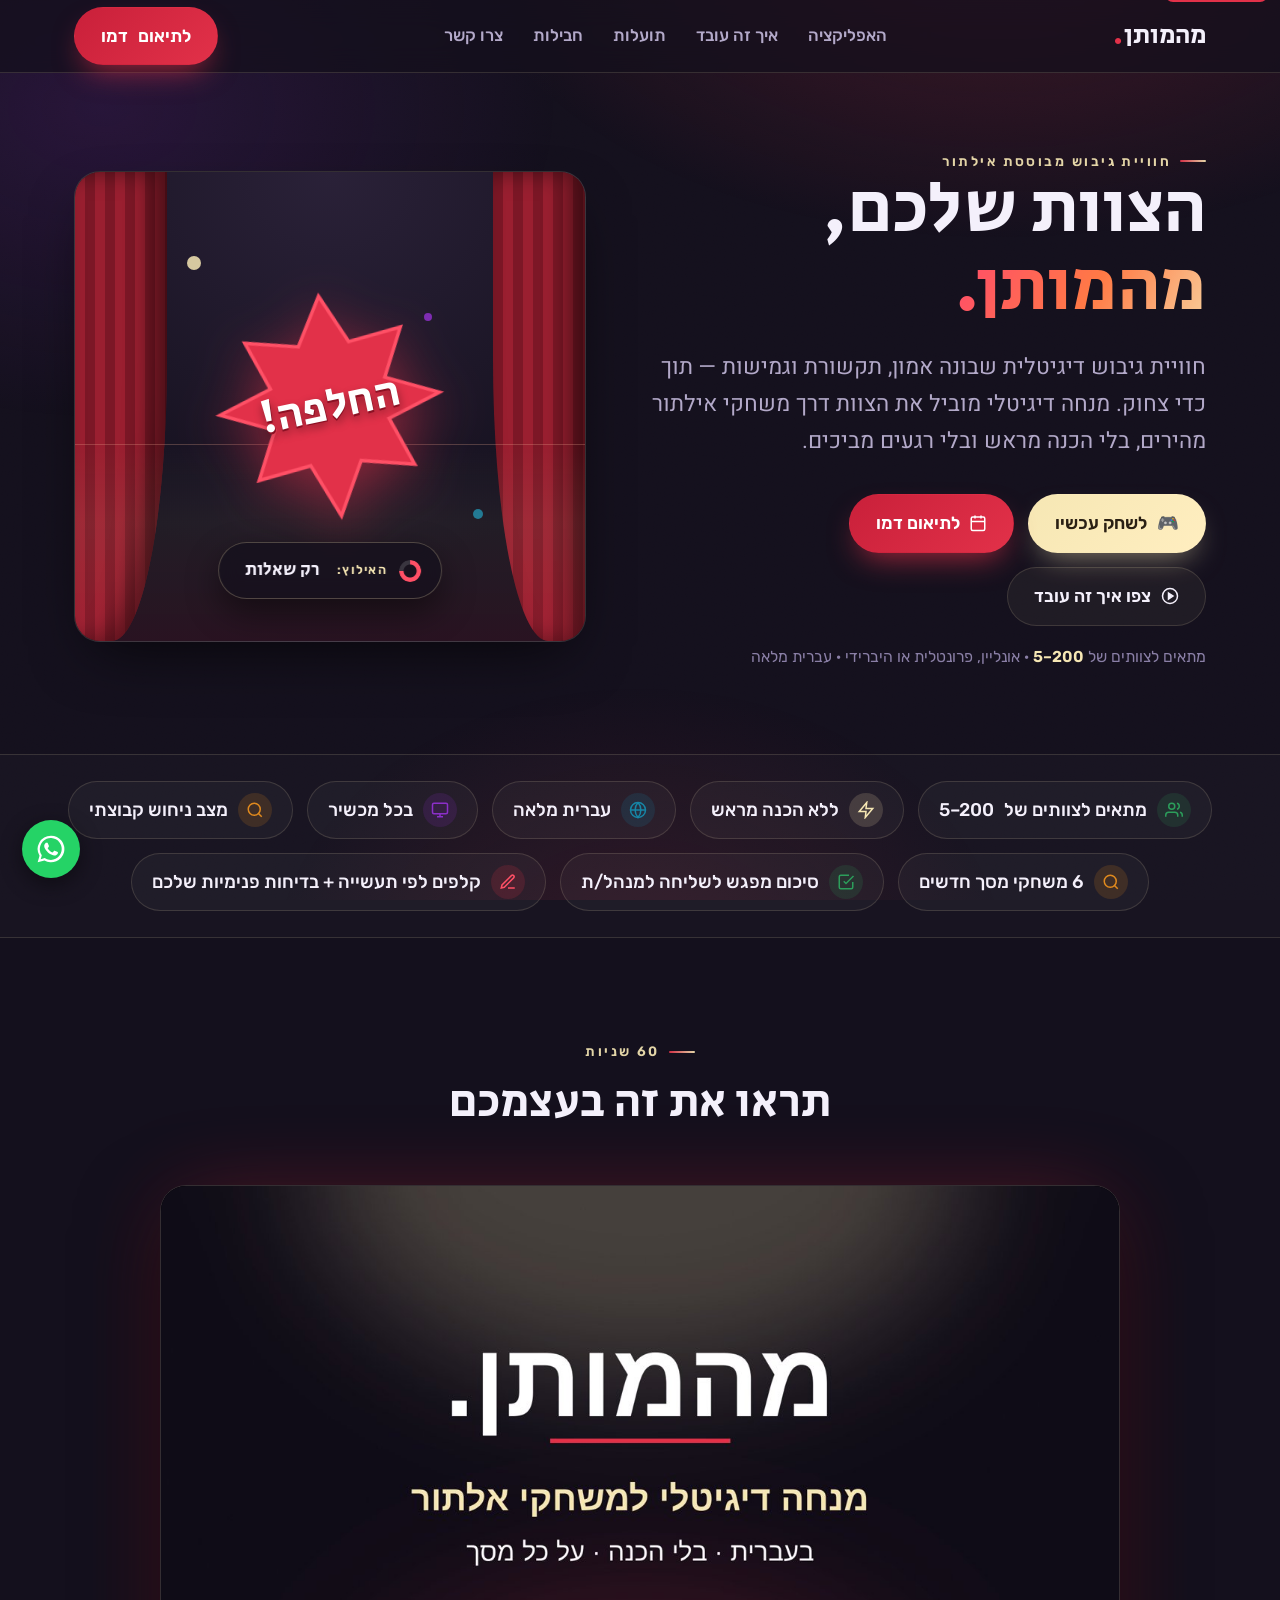
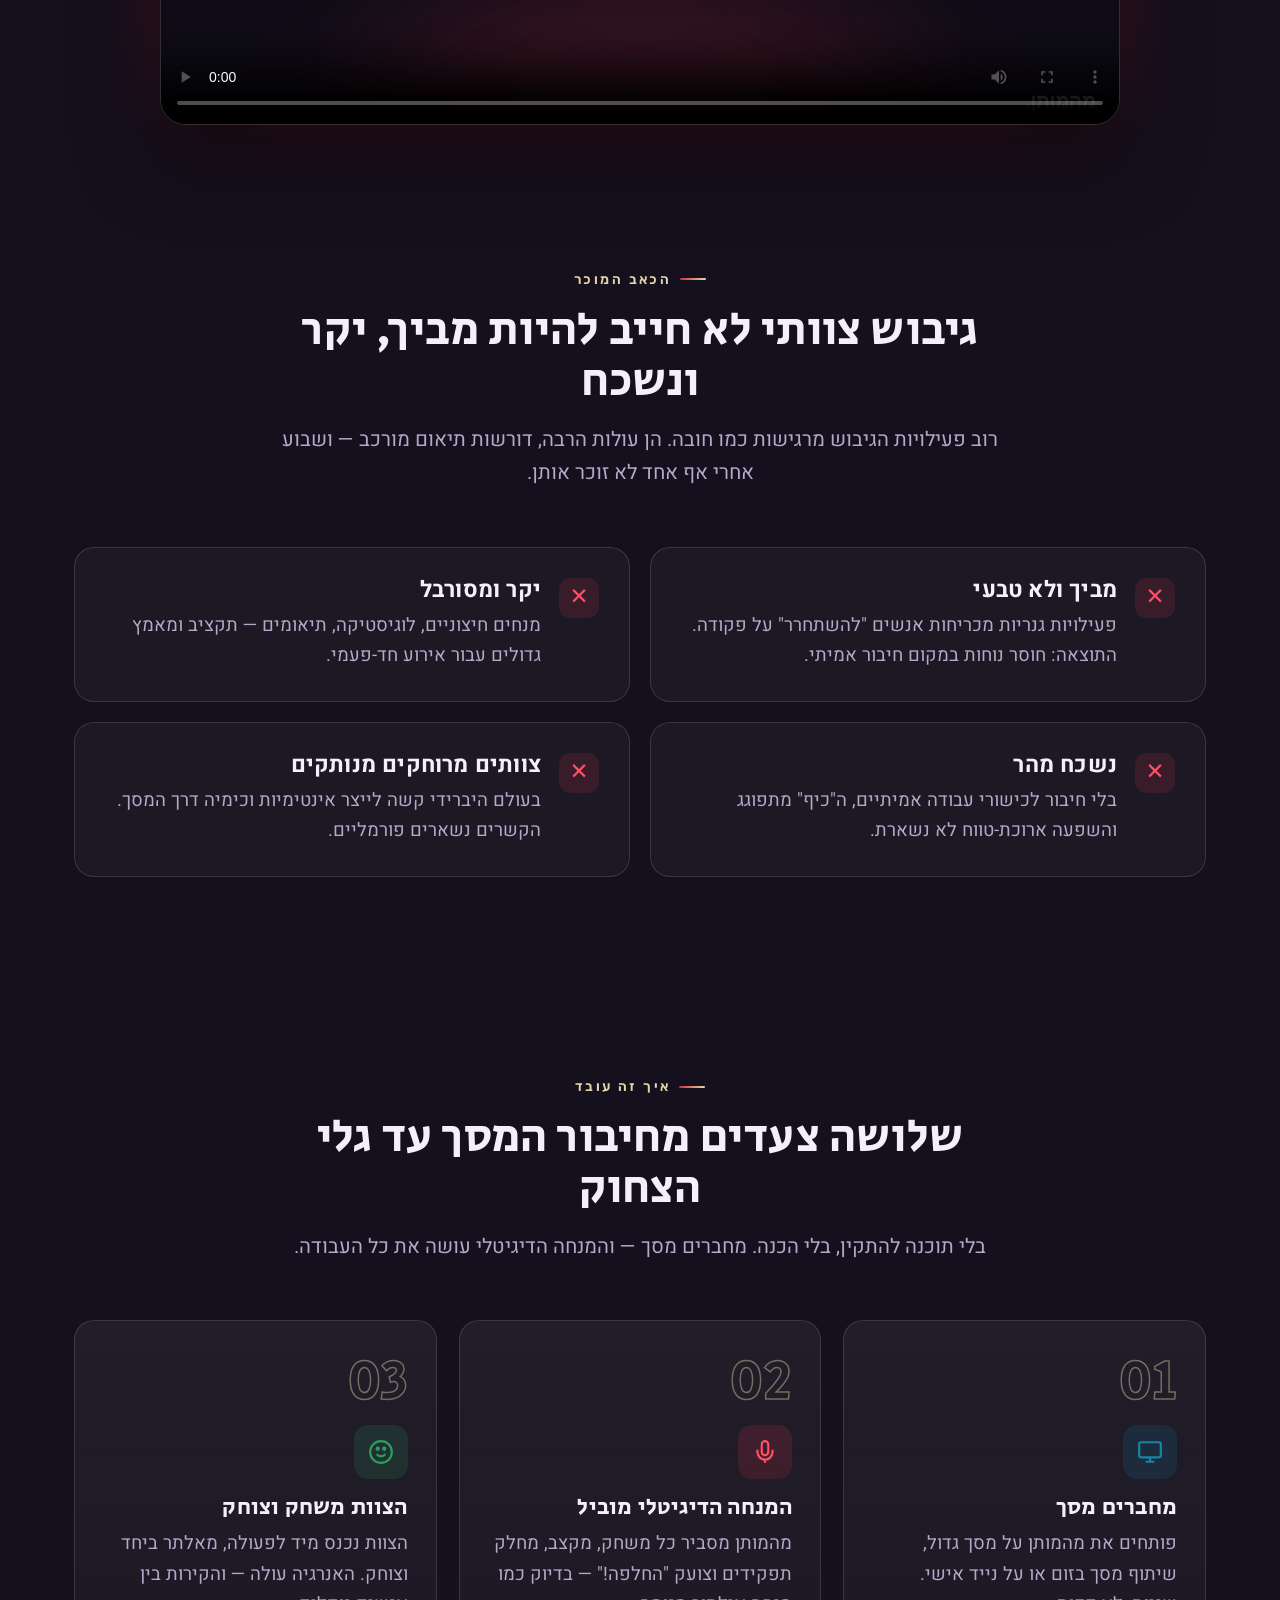
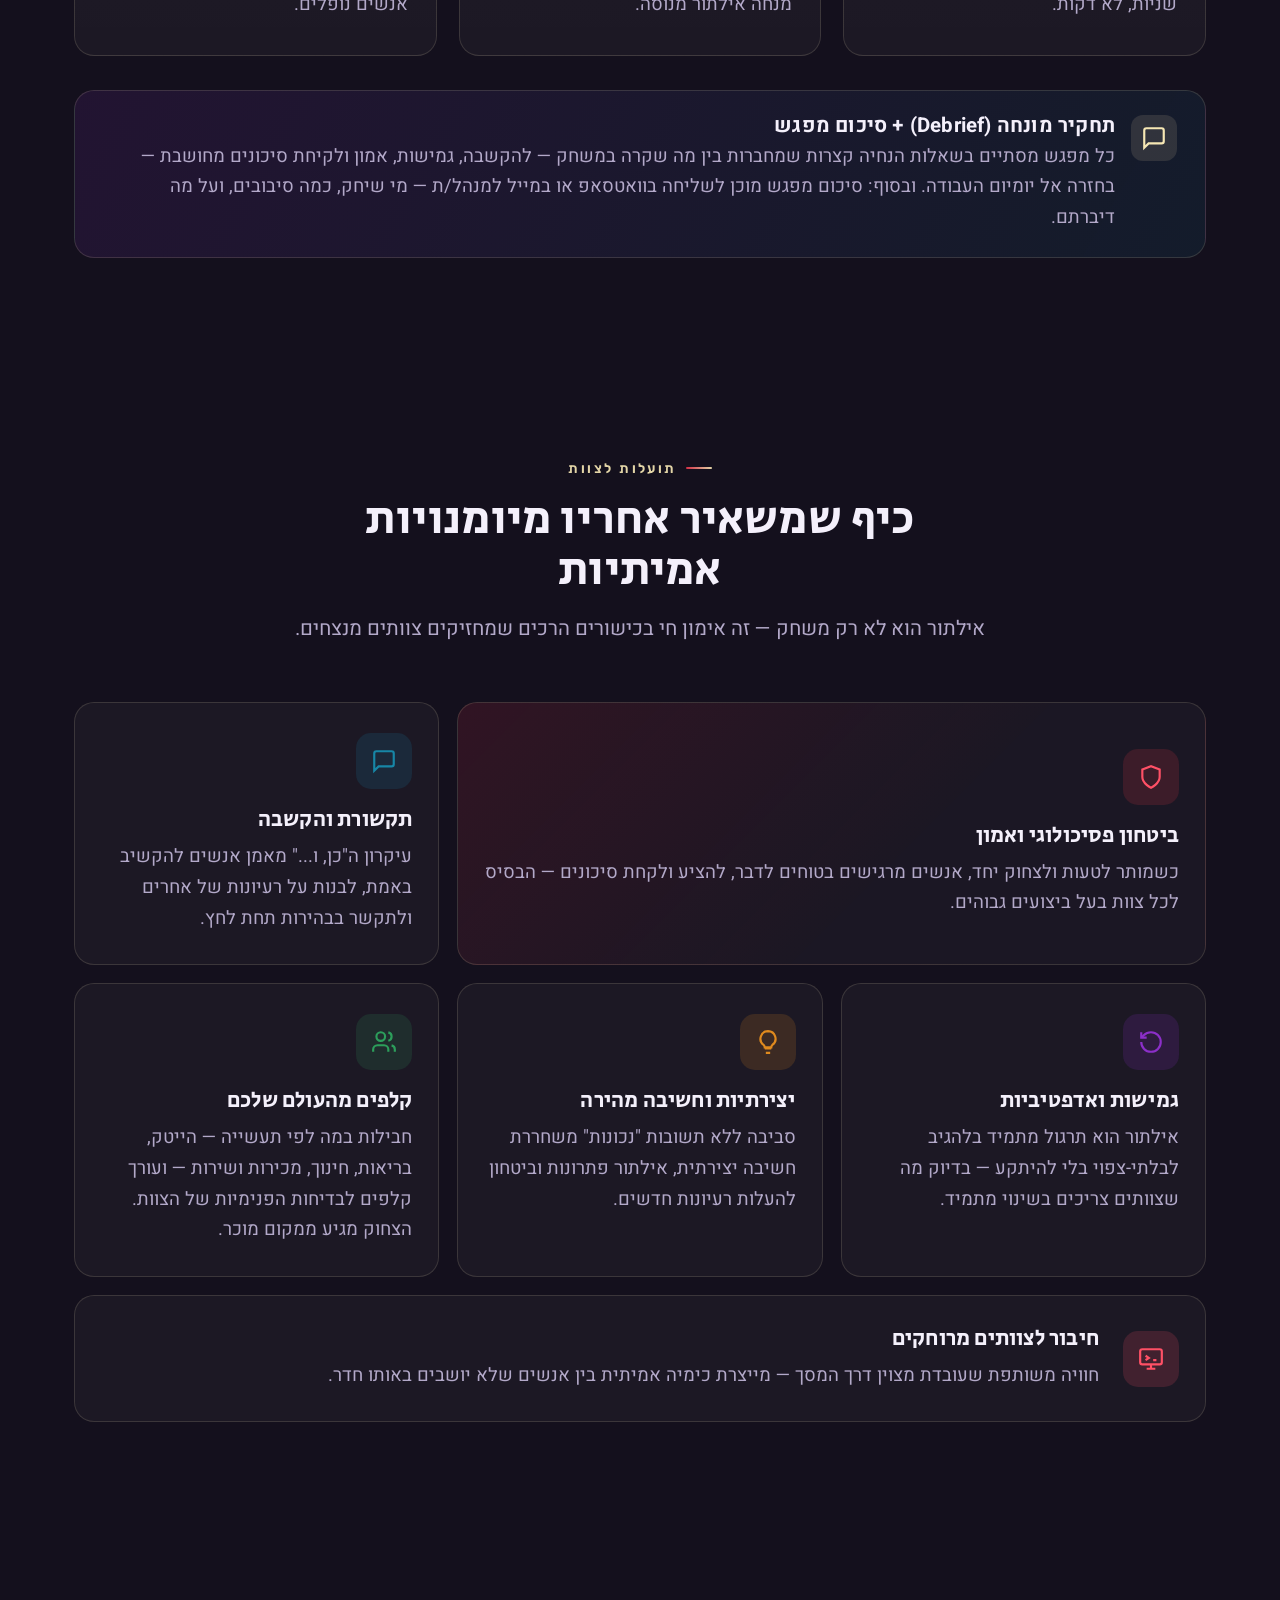
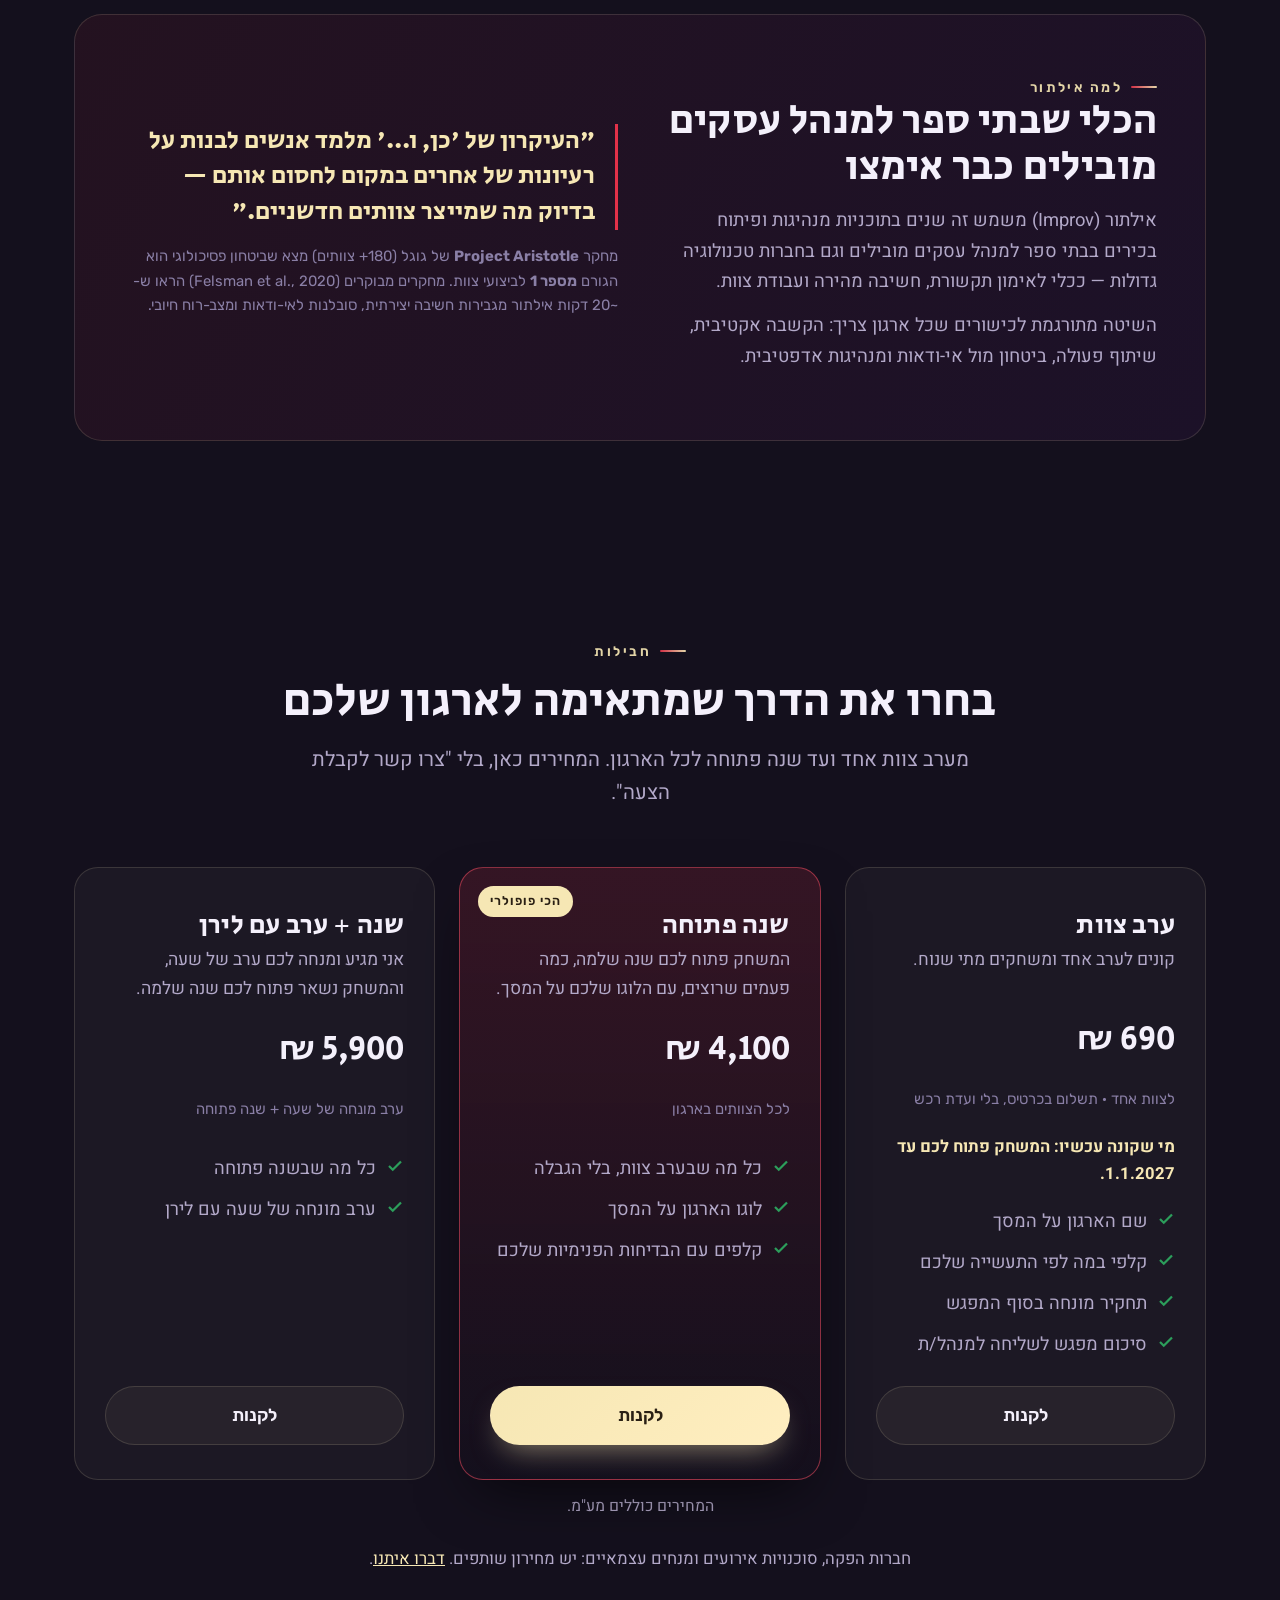
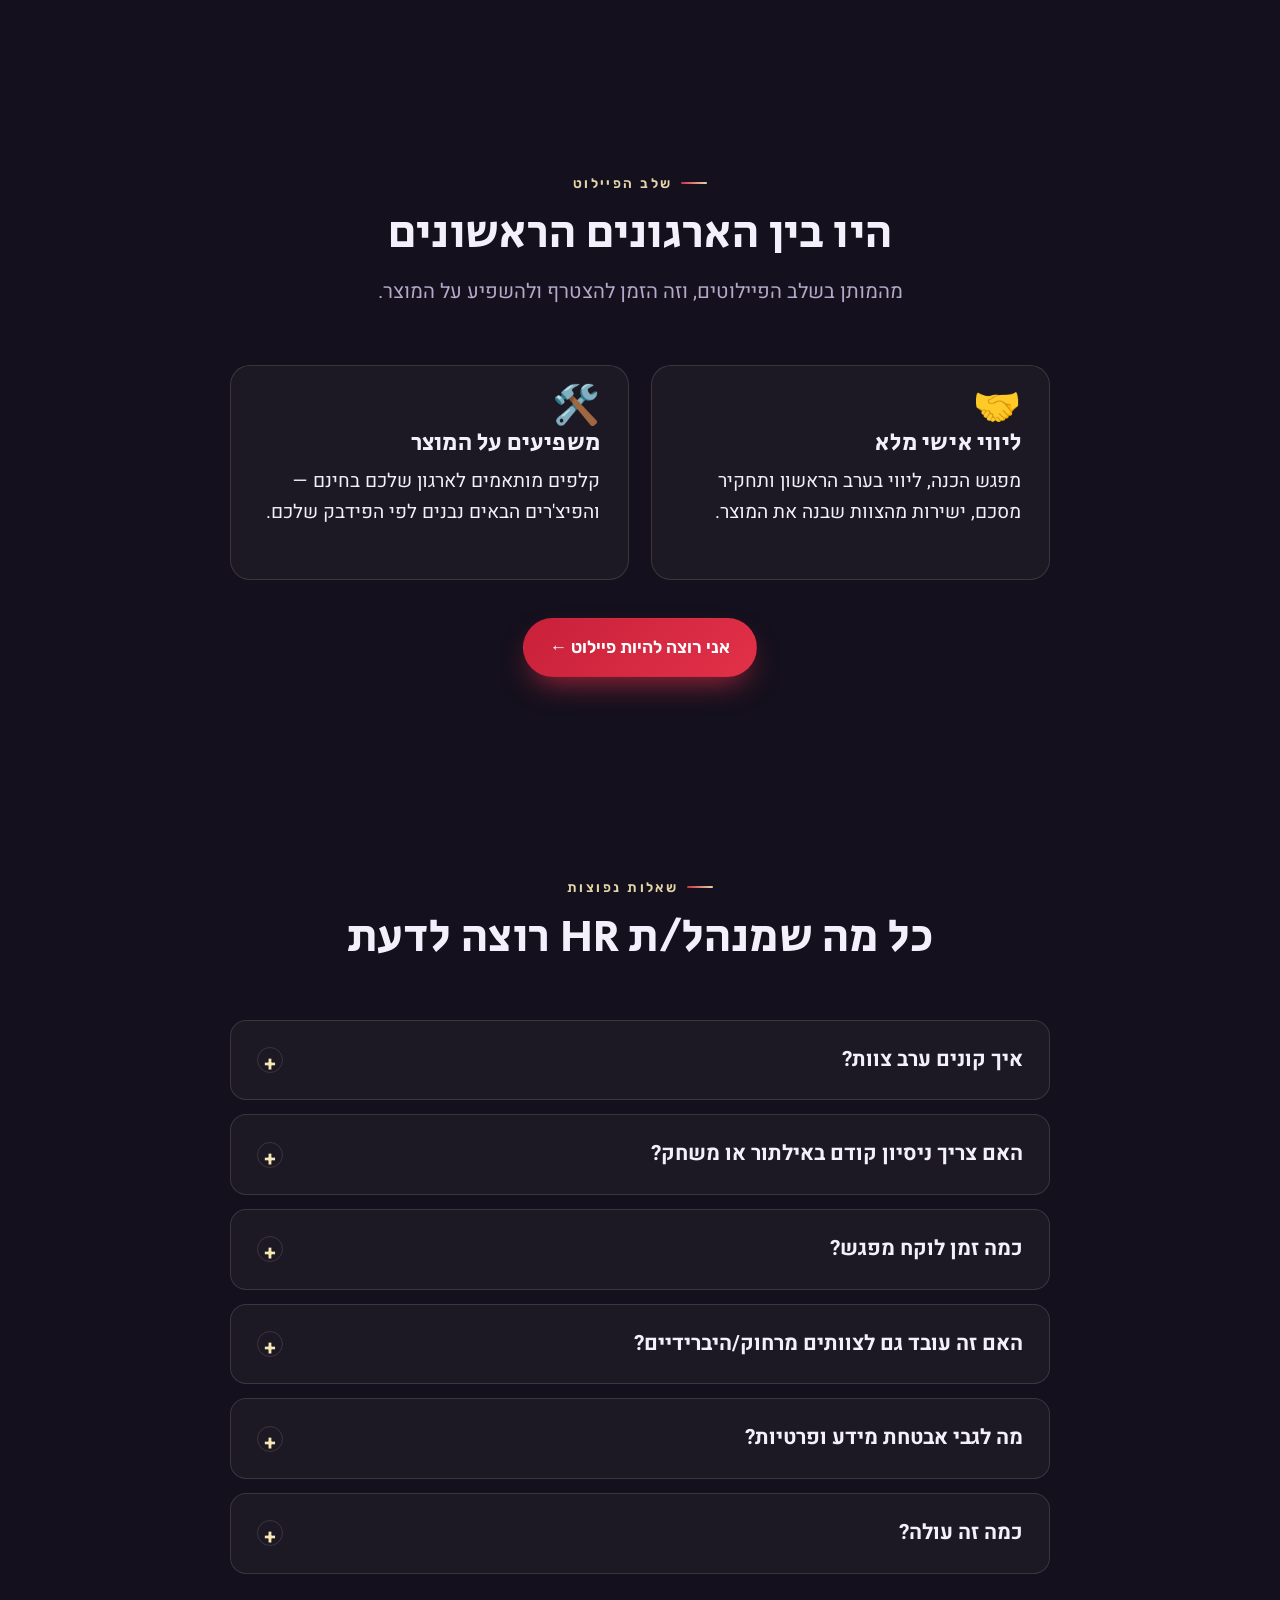
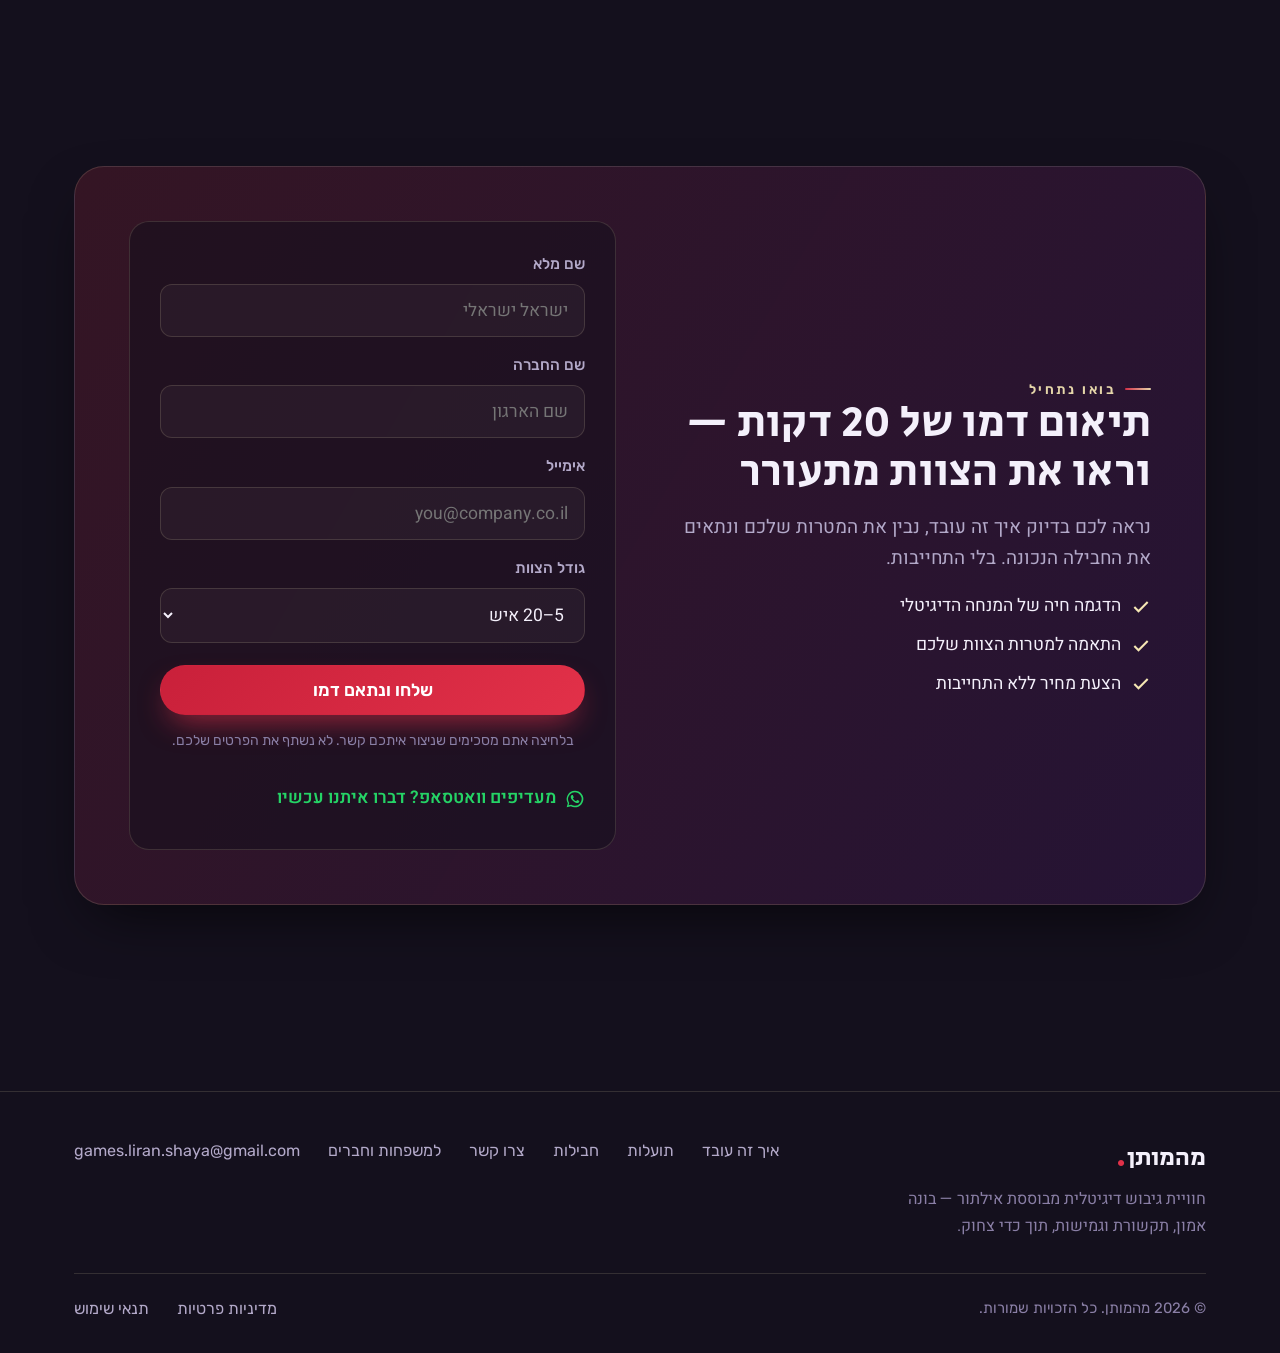
==== commit 375bf28a: "2.6.3 מסך סצנה אחד, שני סיבובי ניסיון, תשלום ישיר, מחירים כולל מע"מ" ====
--- a/index.html
+++ b/index.html
@@ -242,6 +242,7 @@
 .pkg h3{font-size:1.55rem;margin:8px 0 6px}
 .pkg .val{color:var(--muted);font-size:1rem;margin-bottom:18px;min-height:48px}
 .pkg .price{font-family:'Secular One';font-size:1.9rem;color:var(--ink);margin-bottom:4px}
+.pkg .hl{color:var(--gold);font-weight:700;font-size:.95rem;margin:8px 0 0}
 .pkg .price small{font-family:'Rubik';font-size:.85rem;color:var(--muted-2);font-weight:400}
 .pkg ul{list-style:none;margin:18px 0 26px;display:flex;flex-direction:column;gap:11px}
 .pkg li{display:flex;gap:10px;align-items:flex-start;color:var(--muted);font-size:1.04rem}
@@ -250,6 +251,8 @@
 
 /* ---------- Social proof ---------- */
 .tcards{display:grid;grid-template-columns:repeat(3,1fr);gap:22px}
+.tcards.two{grid-template-columns:repeat(2,1fr);max-width:820px;margin-inline:auto}
+@media(max-width:920px){.tcards.two{grid-template-columns:1fr}}
 .tcard{background:var(--card);border:1px solid var(--line);border-radius:var(--radius);padding:30px 28px;position:relative}
 .tcard .qm{font-family:'Secular One';font-size:3rem;color:rgba(226,49,73,.4);line-height:.6;height:26px}
 .tcard p{color:var(--ink);font-size:1.09rem;margin:8px 0 20px;font-style:italic}
@@ -365,7 +368,7 @@
 .wa-inline svg{width:20px;height:20px;fill:#25D366}
 .wa-inline:hover{text-decoration:underline}
 </style>
-<script type="application/ld+json">{"@context":"https://schema.org","@type":"Product","name":"מהמותן","description":"מנחה דיגיטלי למשחק אילתור לגיבוש צוותים — בעברית, בלי הכנה, על כל מסך.","image":"https://mehamoten.onrender.com/brand/hero.png","brand":{"@type":"Brand","name":"מהמותן"},"url":"https://mehamoten.onrender.com/","offers":{"@type":"AggregateOffer","priceCurrency":"ILS","lowPrice":"590","highPrice":"7900","offerCount":"3"}}</script>
+<script type="application/ld+json">{"@context":"https://schema.org","@type":"Product","name":"מהמותן","description":"מנחה דיגיטלי למשחק אילתור לגיבוש צוותים — בעברית, בלי הכנה, על כל מסך.","image":"https://mehamoten.onrender.com/brand/hero.png","brand":{"@type":"Brand","name":"מהמותן"},"url":"https://mehamoten.onrender.com/","offers":{"@type":"AggregateOffer","priceCurrency":"ILS","lowPrice":"690","highPrice":"5900","offerCount":"3"}}</script>
 <noscript><style>.reveal{opacity:1 !important;transform:none !important}</style></noscript>
 </head>
 <body>
@@ -584,51 +587,47 @@
     <div class="sec-head center reveal">
       <span class="eyebrow">חבילות</span>
       <h2>בחרו את הדרך שמתאימה לארגון שלכם</h2>
-      <p>מקוד לאירוע אחד ועד רישיון לכל הארגון. המחירים כאן, בלי "צרו קשר לקבלת הצעה".</p>
+      <p>מערב צוות אחד ועד שנה פתוחה לכל הארגון. המחירים כאן, בלי "צרו קשר לקבלת הצעה".</p>
     </div>
     <div class="pkgs">
       <div class="pkg reveal">
-        <span class="tier">Event Code</span>
-        <h3>קוד לאירוע</h3>
-        <p class="val">מצב צוות מלא ל-30 יום. הצוות מריץ לבד, בישיבה או ביום גיבוש.</p>
-        <div class="price">₪590<br><small>לצוות אחד · תשלום בכרטיס, בלי ועדת רכש</small></div>
+        <h3>ערב צוות</h3>
+        <p class="val">קונים לערב אחד ומשחקים מתי שנוח.</p>
+        <div class="price">690 ₪<br><small>לצוות אחד · תשלום בכרטיס, בלי ועדת רכש</small></div>
+        <p class="hl">מי שקונה עכשיו: המשחק פתוח לכם עד 1.1.2027.</p>
         <ul>
           <li><svg viewBox="0 0 24 24" fill="none" stroke="currentColor" stroke-width="3" aria-hidden="true" focusable="false"><path d="M20 6L9 17l-5-5"/></svg>שם הארגון על המסך</li>
           <li><svg viewBox="0 0 24 24" fill="none" stroke="currentColor" stroke-width="3" aria-hidden="true" focusable="false"><path d="M20 6L9 17l-5-5"/></svg>קלפי במה לפי התעשייה שלכם</li>
           <li><svg viewBox="0 0 24 24" fill="none" stroke="currentColor" stroke-width="3" aria-hidden="true" focusable="false"><path d="M20 6L9 17l-5-5"/></svg>תחקיר מונחה בסוף המפגש</li>
           <li><svg viewBox="0 0 24 24" fill="none" stroke="currentColor" stroke-width="3" aria-hidden="true" focusable="false"><path d="M20 6L9 17l-5-5"/></svg>סיכום מפגש לשליחה למנהל/ת</li>
         </ul>
-        <a href="https://wa.me/972506325398?text=%D7%94%D7%99%D7%99%2C%20%D7%90%D7%A9%D7%9E%D7%97%20%D7%9C%D7%A7%D7%91%D7%9C%20%D7%A7%D7%95%D7%93%20%D7%9C%D7%90%D7%99%D7%A8%D7%95%D7%A2%20%D7%9C%D7%A6%D7%95%D7%95%D7%AA%20%D7%A9%D7%9C%D7%99" target="_blank" rel="noopener" class="btn btn-ghost" data-wa>לקבלת קוד בוואטסאפ</a>
+        <a href="https://wa.me/972506325398?text=%D7%94%D7%99%D7%99%2C%20%D7%90%D7%A0%D7%99%20%D7%A8%D7%95%D7%A6%D7%94%20%D7%9C%D7%A7%D7%A0%D7%95%D7%AA%20%D7%90%D7%AA%20%D7%9E%D7%94%D7%9E%D7%95%D7%AA%D7%9F%3A%20%D7%A2%D7%A8%D7%91%20%D7%A6%D7%95%D7%95%D7%AA%20%28690%20%E2%82%AA%29" data-buy="event" target="_blank" rel="noopener" class="btn btn-ghost" data-wa>לקנות</a>
       </div>
 
       <div class="pkg feat reveal">
-        <span class="tier">Facilitated Workshop</span>
-        <h3>סדנה מונחית</h3>
-        <p class="val">מנחה מגיע אליכם (או בזום), 90 דקות, כולל תחקיר וסיכום. ואחרי הסדנה: קוד לאירוע לחודש, במתנה.</p>
-        <div class="price">₪4,500<br><small>עד 25 משתתפים · עד 60: ₪7,500 · בזום: ₪3,500</small></div>
+        <h3>שנה פתוחה</h3>
+        <p class="val">המשחק פתוח לכם שנה שלמה, כמה פעמים שרוצים, עם הלוגו שלכם על המסך.</p>
+        <div class="price">4,100 ₪<br><small>לכל הצוותים בארגון</small></div>
         <ul>
-          <li><svg viewBox="0 0 24 24" fill="none" stroke="currentColor" stroke-width="3" aria-hidden="true" focusable="false"><path d="M20 6L9 17l-5-5"/></svg>מנחה אנושי מקצועי</li>
-          <li><svg viewBox="0 0 24 24" fill="none" stroke="currentColor" stroke-width="3" aria-hidden="true" focusable="false"><path d="M20 6L9 17l-5-5"/></svg>מפגש הכנה קצר לפני</li>
-          <li><svg viewBox="0 0 24 24" fill="none" stroke="currentColor" stroke-width="3" aria-hidden="true" focusable="false"><path d="M20 6L9 17l-5-5"/></svg>התאמת קלפים למטרות הצוות</li>
-          <li><svg viewBox="0 0 24 24" fill="none" stroke="currentColor" stroke-width="3" aria-hidden="true" focusable="false"><path d="M20 6L9 17l-5-5"/></svg>קוד לאירוע לחודש אחרי הסדנה</li>
+          <li><svg viewBox="0 0 24 24" fill="none" stroke="currentColor" stroke-width="3" aria-hidden="true" focusable="false"><path d="M20 6L9 17l-5-5"/></svg>כל מה שבערב צוות, בלי הגבלה</li>
+          <li><svg viewBox="0 0 24 24" fill="none" stroke="currentColor" stroke-width="3" aria-hidden="true" focusable="false"><path d="M20 6L9 17l-5-5"/></svg>לוגו הארגון על המסך</li>
+          <li><svg viewBox="0 0 24 24" fill="none" stroke="currentColor" stroke-width="3" aria-hidden="true" focusable="false"><path d="M20 6L9 17l-5-5"/></svg>קלפים עם הבדיחות הפנימיות שלכם</li>
         </ul>
-        <a href="#contact" class="btn btn-gold">לתיאום סדנה</a>
+        <a href="https://wa.me/972506325398?text=%D7%94%D7%99%D7%99%2C%20%D7%90%D7%A0%D7%99%20%D7%A8%D7%95%D7%A6%D7%94%20%D7%9C%D7%A7%D7%A0%D7%95%D7%AA%20%D7%90%D7%AA%20%D7%9E%D7%94%D7%9E%D7%95%D7%AA%D7%9F%3A%20%D7%A9%D7%A0%D7%94%20%D7%A4%D7%AA%D7%95%D7%97%D7%94%20%284%2C100%20%E2%82%AA%29" data-buy="year" target="_blank" rel="noopener" class="btn btn-gold" data-wa>לקנות</a>
       </div>
 
       <div class="pkg reveal">
-        <span class="tier">Annual License</span>
-        <h3>רישיון שנתי</h3>
-        <p class="val">מצב צוות פתוח כל השנה, לכל הצוותים בארגון. לחברות שרוצות שזה יהיה חלק מהשגרה.</p>
-        <div class="price">₪3,900<br><small>עד 50 עובדים · עד 250: ₪7,900 · מעל: הצעה</small></div>
+        <h3>שנה + ערב עם לירן</h3>
+        <p class="val">אני מגיע ומנחה לכם ערב של שעה, והמשחק נשאר פתוח לכם שנה שלמה.</p>
+        <div class="price">5,900 ₪<br><small>ערב מונחה של שעה + שנה פתוחה</small></div>
         <ul>
-          <li><svg viewBox="0 0 24 24" fill="none" stroke="currentColor" stroke-width="3" aria-hidden="true" focusable="false"><path d="M20 6L9 17l-5-5"/></svg>כל מה שבקוד לאירוע, ללא הגבלה</li>
-          <li><svg viewBox="0 0 24 24" fill="none" stroke="currentColor" stroke-width="3" aria-hidden="true" focusable="false"><path d="M20 6L9 17l-5-5"/></svg>לוגו הארגון על המסך</li>
-          <li><svg viewBox="0 0 24 24" fill="none" stroke="currentColor" stroke-width="3" aria-hidden="true" focusable="false"><path d="M20 6L9 17l-5-5"/></svg>10 קלפים שנכתוב במיוחד לכם</li>
-          <li><svg viewBox="0 0 24 24" fill="none" stroke="currentColor" stroke-width="3" aria-hidden="true" focusable="false"><path d="M20 6L9 17l-5-5"/></svg>הסמכת מנחה פנימי: ₪2,500 למנחה</li>
+          <li><svg viewBox="0 0 24 24" fill="none" stroke="currentColor" stroke-width="3" aria-hidden="true" focusable="false"><path d="M20 6L9 17l-5-5"/></svg>כל מה שבשנה פתוחה</li>
+          <li><svg viewBox="0 0 24 24" fill="none" stroke="currentColor" stroke-width="3" aria-hidden="true" focusable="false"><path d="M20 6L9 17l-5-5"/></svg>ערב מונחה של שעה עם לירן</li>
         </ul>
-        <a href="#contact" class="btn btn-ghost">לפרטים ותמחור</a>
-      </div>
-    </div>
+        <a href="https://wa.me/972506325398?text=%D7%94%D7%99%D7%99%2C%20%D7%90%D7%A0%D7%99%20%D7%A8%D7%95%D7%A6%D7%94%20%D7%9C%D7%A7%D7%A0%D7%95%D7%AA%20%D7%90%D7%AA%20%D7%9E%D7%94%D7%9E%D7%95%D7%AA%D7%9F%3A%20%D7%A9%D7%A0%D7%94%20%2B%20%D7%A2%D7%A8%D7%91%20%D7%A2%D7%9D%20%D7%9C%D7%99%D7%A8%D7%9F%20%285%2C900%20%E2%82%AA%29" data-buy="yearPlus" target="_blank" rel="noopener" class="btn btn-ghost" data-wa>לקנות</a>
+      </div>
+    </div>
+    <p class="lead center reveal" style="margin:14px auto 0;font-size:.9rem">המחירים כוללים מע"מ.</p>
     <p class="lead center reveal" style="margin:26px auto 0;font-size:.95rem">חברות הפקה, סוכנויות אירועים ומנחים עצמאיים: יש מחירון שותפים. <a href="https://wa.me/972506325398?text=%D7%94%D7%99%D7%99%2C%20%D7%90%D7%A0%D7%99%20%D7%9E%D7%97%D7%91%D7%A8%D7%AA%20%D7%94%D7%A4%D7%A7%D7%94%20%D7%95%D7%90%D7%A9%D7%9E%D7%97%20%D7%9C%D7%A9%D7%9E%D7%95%D7%A2%20%D7%A2%D7%9C%20%D7%9E%D7%97%D7%99%D7%A8%D7%95%D7%9F%20%D7%A9%D7%95%D7%AA%D7%A4%D7%99%D7%9D" target="_blank" rel="noopener" style="color:var(--gold);text-decoration:underline" data-wa>דברו איתנו</a>.</p>
   </div>
 </section>
@@ -637,20 +636,15 @@
 <section class="section-pad">
   <div class="wrap">
     <div class="sec-head center reveal">
-      <span class="eyebrow">מבצע השקה</span>
+      <span class="eyebrow">שלב הפיילוט</span>
       <h2>היו בין הארגונים הראשונים</h2>
-      <p>מהמותן בשלב הפיילוטים — וזה בדיוק הרגע שבו הכי משתלם להצטרף.</p>
-    </div>
-    <div class="tcards">
-      <div class="tcard reveal">
-        <div class="qm" style="font-size:2.2rem;height:auto;color:inherit"><span aria-hidden="true">🎁</span></div>
-        <h3 style="font-size:1.35rem;margin:10px 0 10px">50% הנחה לחלוצים</h3>
-        <p style="font-style:normal">עשרת הארגונים הראשונים מקבלים סדנה מונחית בחצי מחיר — והמחיר מוקפא לשנתיים.</p>
-      </div>
+      <p>מהמותן בשלב הפיילוטים, וזה הזמן להצטרף ולהשפיע על המוצר.</p>
+    </div>
+    <div class="tcards two">
       <div class="tcard reveal">
         <div class="qm" style="font-size:2.2rem;height:auto;color:inherit"><span aria-hidden="true">🤝</span></div>
         <h3 style="font-size:1.35rem;margin:10px 0 10px">ליווי אישי מלא</h3>
-        <p style="font-style:normal">מפגש הכנה, ליווי בסדנה הראשונה ותחקיר מסכם — ישירות מהצוות שבנה את המוצר.</p>
+        <p style="font-style:normal">מפגש הכנה, ליווי בערב הראשון ותחקיר מסכם, ישירות מהצוות שבנה את המוצר.</p>
       </div>
       <div class="tcard reveal">
         <div class="qm" style="font-size:2.2rem;height:auto;color:inherit"><span aria-hidden="true">🛠️</span></div>
@@ -670,12 +664,12 @@
       <h2>כל מה שמנהל/ת HR רוצה לדעת</h2>
     </div>
     <div class="faq-list">
-      <details class="faq reveal"><summary>איך מקבלים קוד לאירוע?<span class="plus">+</span></summary><div class="ans">שולחים הודעה בוואטסאפ, מקבלים לינק לתשלום וחשבונית, ותוך דקות מגיע קוד עם לינק מוכן שפותח את המשחק עם שם הארגון והחבילה שלכם. אפשר גם לנסות קודם: מצב צוות פתוח לסיבוב ניסיון אחד בחינם.</div></details>
+      <details class="faq reveal"><summary>איך קונים ערב צוות?<span class="plus">+</span></summary><div class="ans">שולחים הודעה בוואטסאפ, מקבלים לינק לתשלום וחשבונית, ותוך דקות מגיע קוד עם לינק מוכן שפותח את המשחק עם שם הארגון והחבילה שלכם. אפשר גם לנסות קודם: כל אחד יכול לשחק שני סיבובים בחינם.</div></details>
       <details class="faq reveal"><summary>האם צריך ניסיון קודם באילתור או משחק?<span class="plus">+</span></summary><div class="ans">בכלל לא. מהמותן בנוי לאנשים שמעולם לא עלו על במה. המנחה הדיגיטלי מסביר כל משחק צעד-צעד, והמשחקים מתחילים מפשוטים ומזמינים — כך שכולם מרגישים בנוח כבר מהדקה הראשונה.</div></details>
-      <details class="faq reveal"><summary>כמה זמן לוקח מפגש?<span class="plus">+</span></summary><div class="ans">גמיש לחלוטין. אפשר להריץ מפגש קצר ואנרגטי של 15–20 דקות כשובר-קרח, או סדנה מלאה של שעה עד שעתיים כולל Debrief מובנה. אתם בוחרים את האורך לפי הזמן והמטרה.</div></details>
+      <details class="faq reveal"><summary>כמה זמן לוקח מפגש?<span class="plus">+</span></summary><div class="ans">גמיש לחלוטין. אפשר להריץ מפגש קצר ואנרגטי של 15–20 דקות כשובר-קרח, או ערב מלא של שעה עד שעתיים, כולל שיחת סיום מובנית. אתם בוחרים את האורך לפי הזמן והמטרה.</div></details>
       <details class="faq reveal"><summary>האם זה עובד גם לצוותים מרחוק/היברידיים?<span class="plus">+</span></summary><div class="ans">כן, מהמותן תוכנן לעבוד מצוין דרך המסך. משתפים מסך בזום או בכל פלטפורמת וידאו, המנחה הדיגיטלי מוביל את כולם — והחוויה המשותפת מייצרת חיבור אמיתי גם בין אנשים שלא באותו חדר.</div></details>
       <details class="faq reveal"><summary>מה לגבי אבטחת מידע ופרטיות?<span class="plus">+</span></summary><div class="ans">מהמותן בנוי על עיקרון של מינימום מידע: האפליקציה אינה אוספת מידע אישי מזהה, וכל נתון (שמות, ניקוד, הגדרות) נשמר מקומית במכשיר בלבד ואינו נשלח לשרת.</div></details>
-      <details class="faq reveal"><summary>כמה זה עולה?<span class="plus">+</span></summary><div class="ans">קוד לאירוע: ₪590 לצוות ל-30 יום. סדנה מונחית: מ-₪4,500 (עד 25 משתתפים). רישיון שנתי: מ-₪3,900. המשחק למשפחות וחברים חינם, תמיד. המחירים לא כוללים מע"מ.</div></details>
+      <details class="faq reveal"><summary>כמה זה עולה?<span class="plus">+</span></summary><div class="ans">ערב צוות: 690 ₪ (מי שקונה עכשיו: המשחק פתוח עד 1.1.2027). שנה פתוחה: 4,100 ₪. שנה + ערב מונחה של שעה עם לירן: 5,900 ₪. כל אחד יכול לנסות שני סיבובים בחינם. המחירים כוללים מע"מ.</div></details>
     </div>
   </div>
 </section>
@@ -694,7 +688,7 @@
           <li><svg viewBox="0 0 24 24" fill="none" stroke="currentColor" stroke-width="2.5" aria-hidden="true" focusable="false"><path d="M20 6L9 17l-5-5"/></svg>הצעת מחיר ללא התחייבות</li>
         </ul>
       </div>
-      <form class="form" id="demoForm" action="https://formsubmit.co/latsdoai@gmail.com" method="POST">
+      <form class="form" id="demoForm" data-mm-form action="" method="POST">
         <input type="hidden" name="_subject" value="ליד חדש מאתר מהמותן!">
         <input type="hidden" name="_template" value="table">
         <input type="hidden" name="_captcha" value="false">
@@ -738,7 +732,7 @@
         <a href="#packages">חבילות</a>
         <a href="#contact">צרו קשר</a>
         <a href="go/">למשפחות וחברים</a>
-        <a href="mailto:latsdoai@gmail.com">latsdoai@gmail.com</a>
+        <a href="#contact" data-mm-email>מייל</a>
       </div>
     </div>
     <div class="footer-bottom">
@@ -812,5 +806,6 @@
   document.querySelectorAll('[data-wa]').forEach(function(el){el.addEventListener('click',function(){gtag('event','generate_lead',{method:'whatsapp'});});});
 }
 </script>
+<script src="site.js"></script>
 </body>
 </html>
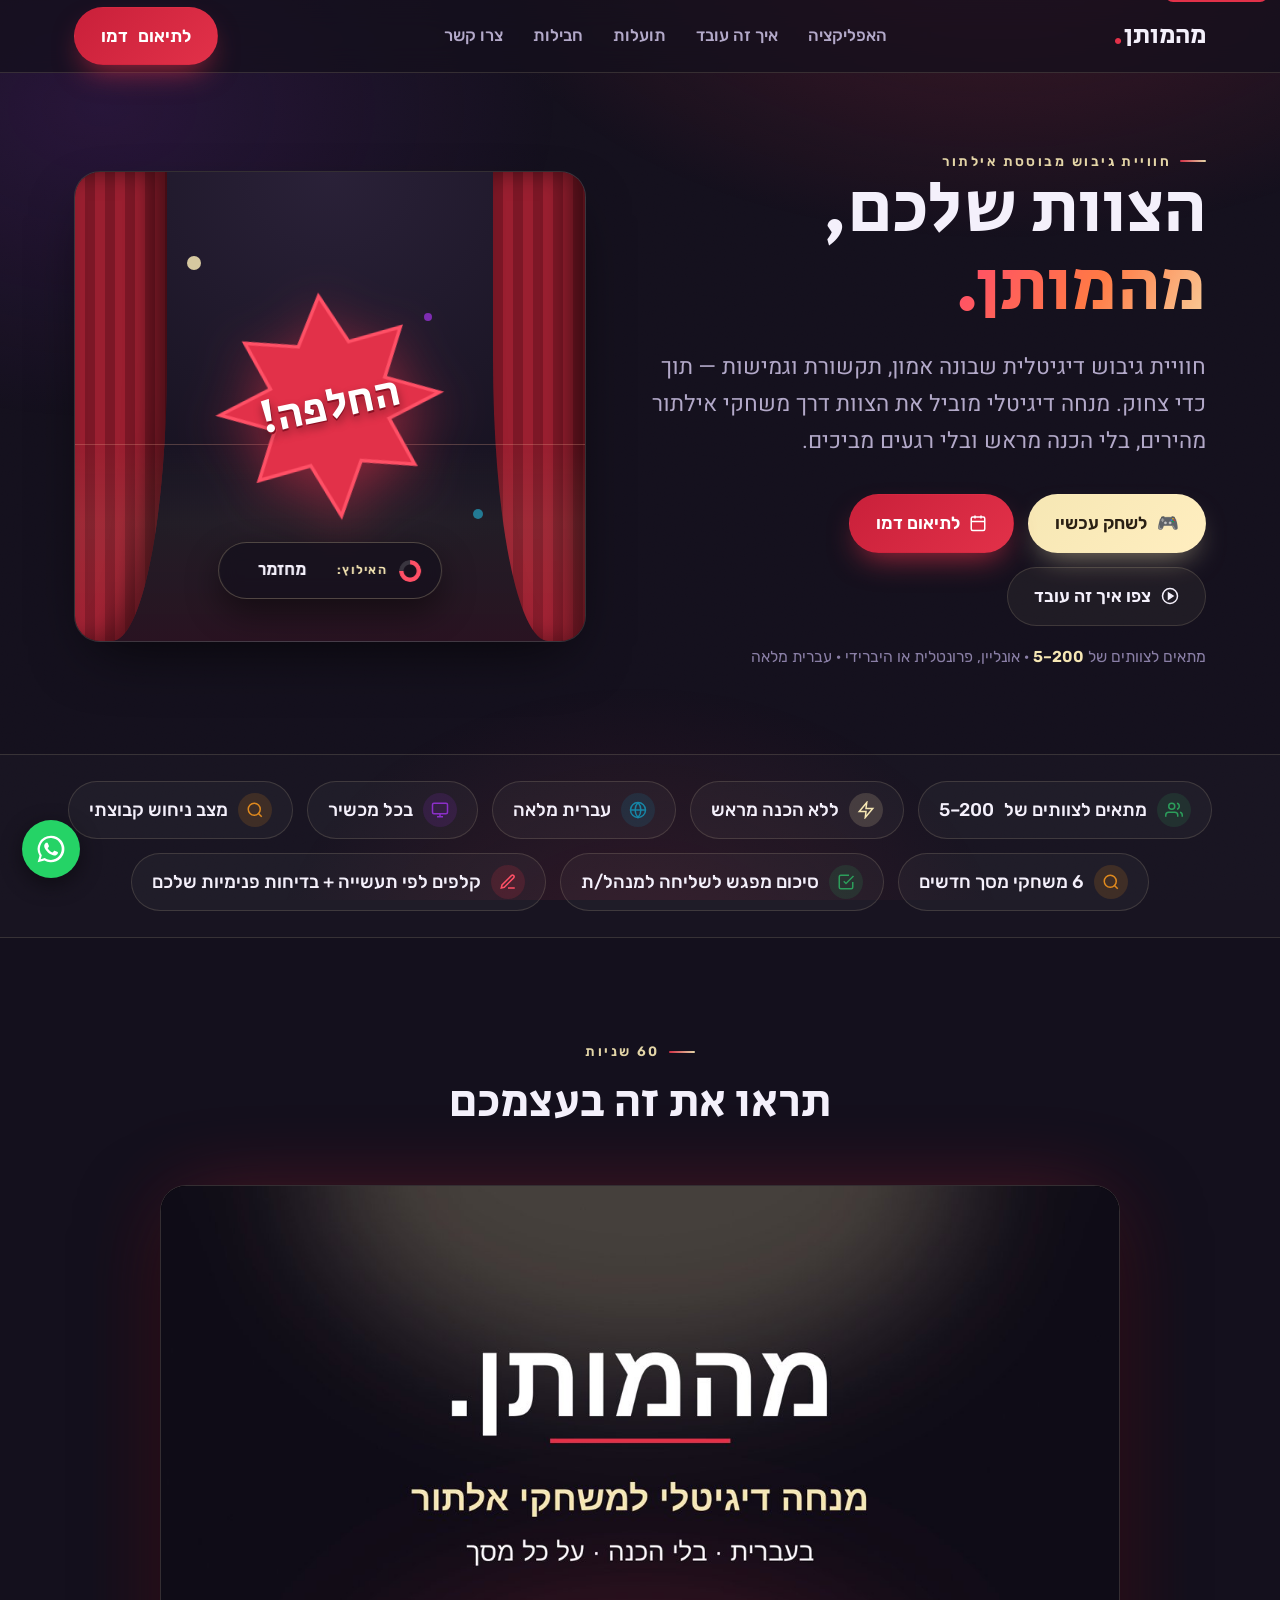
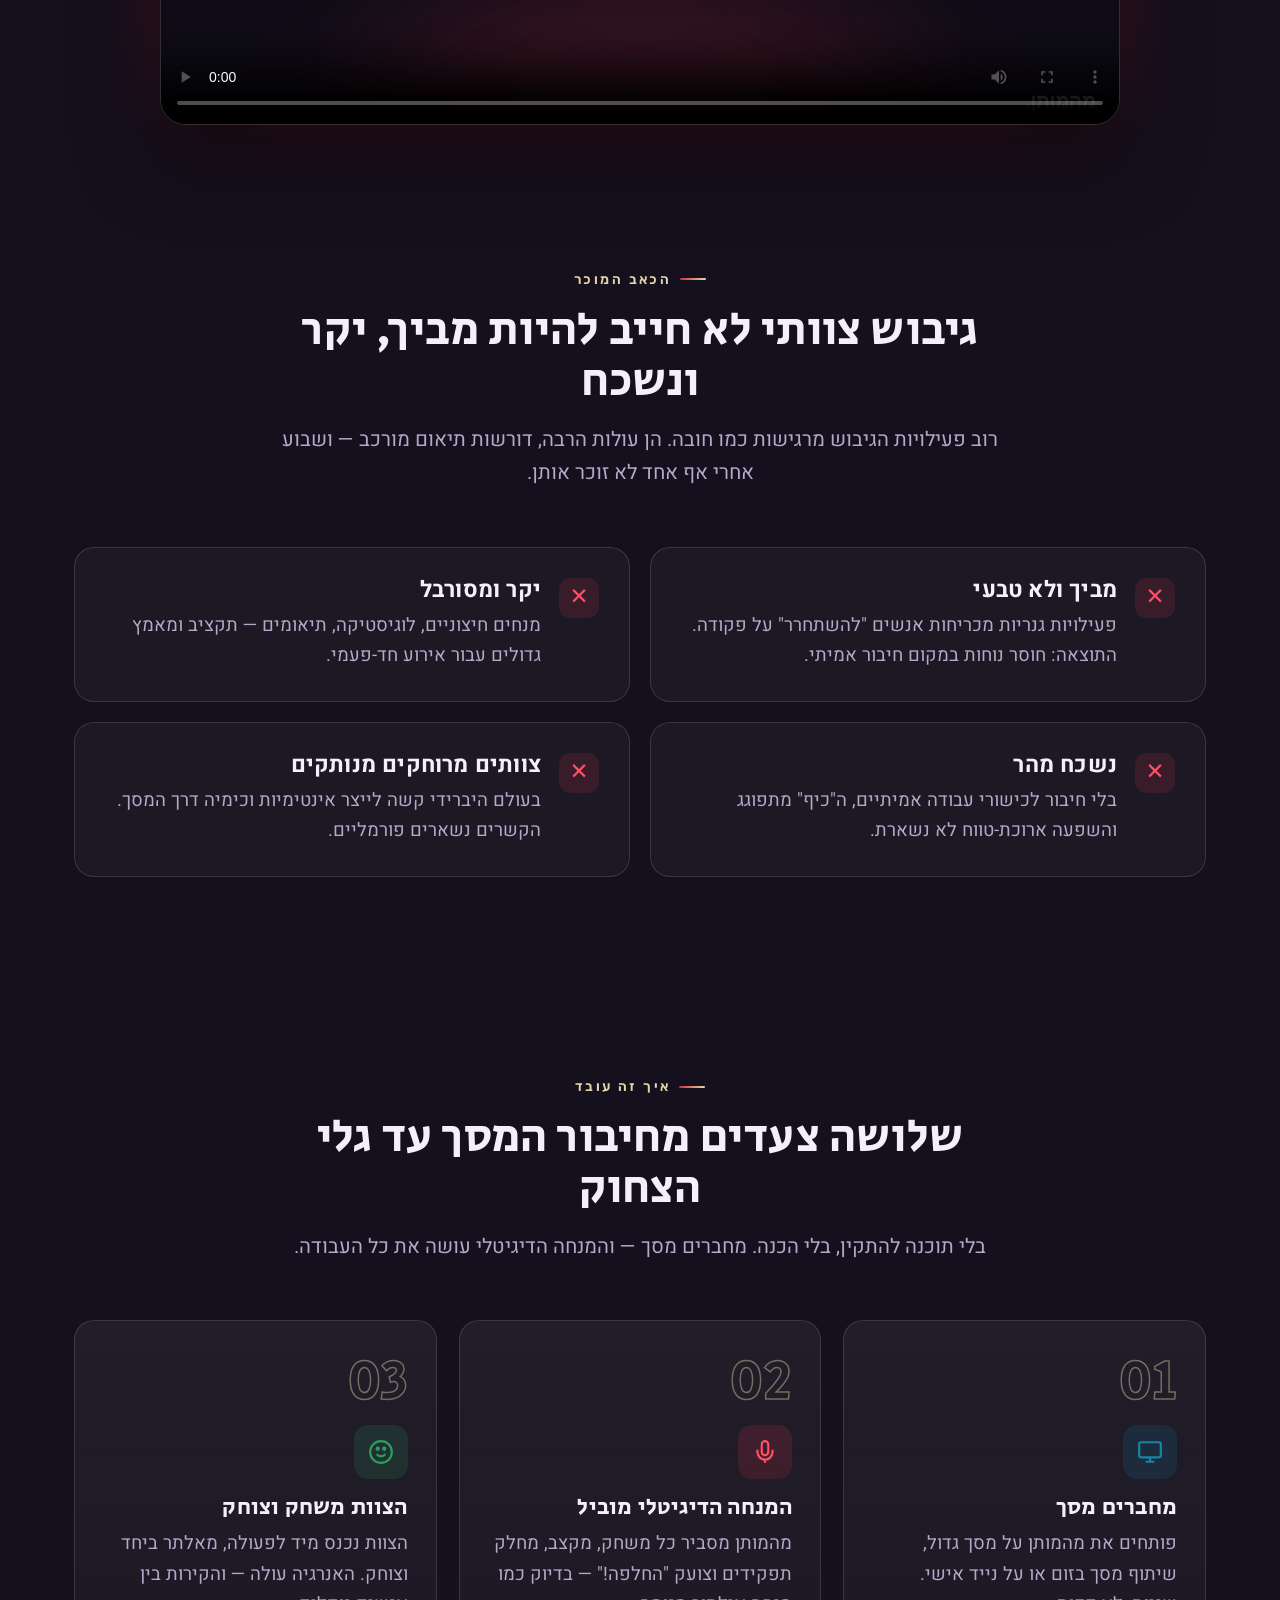
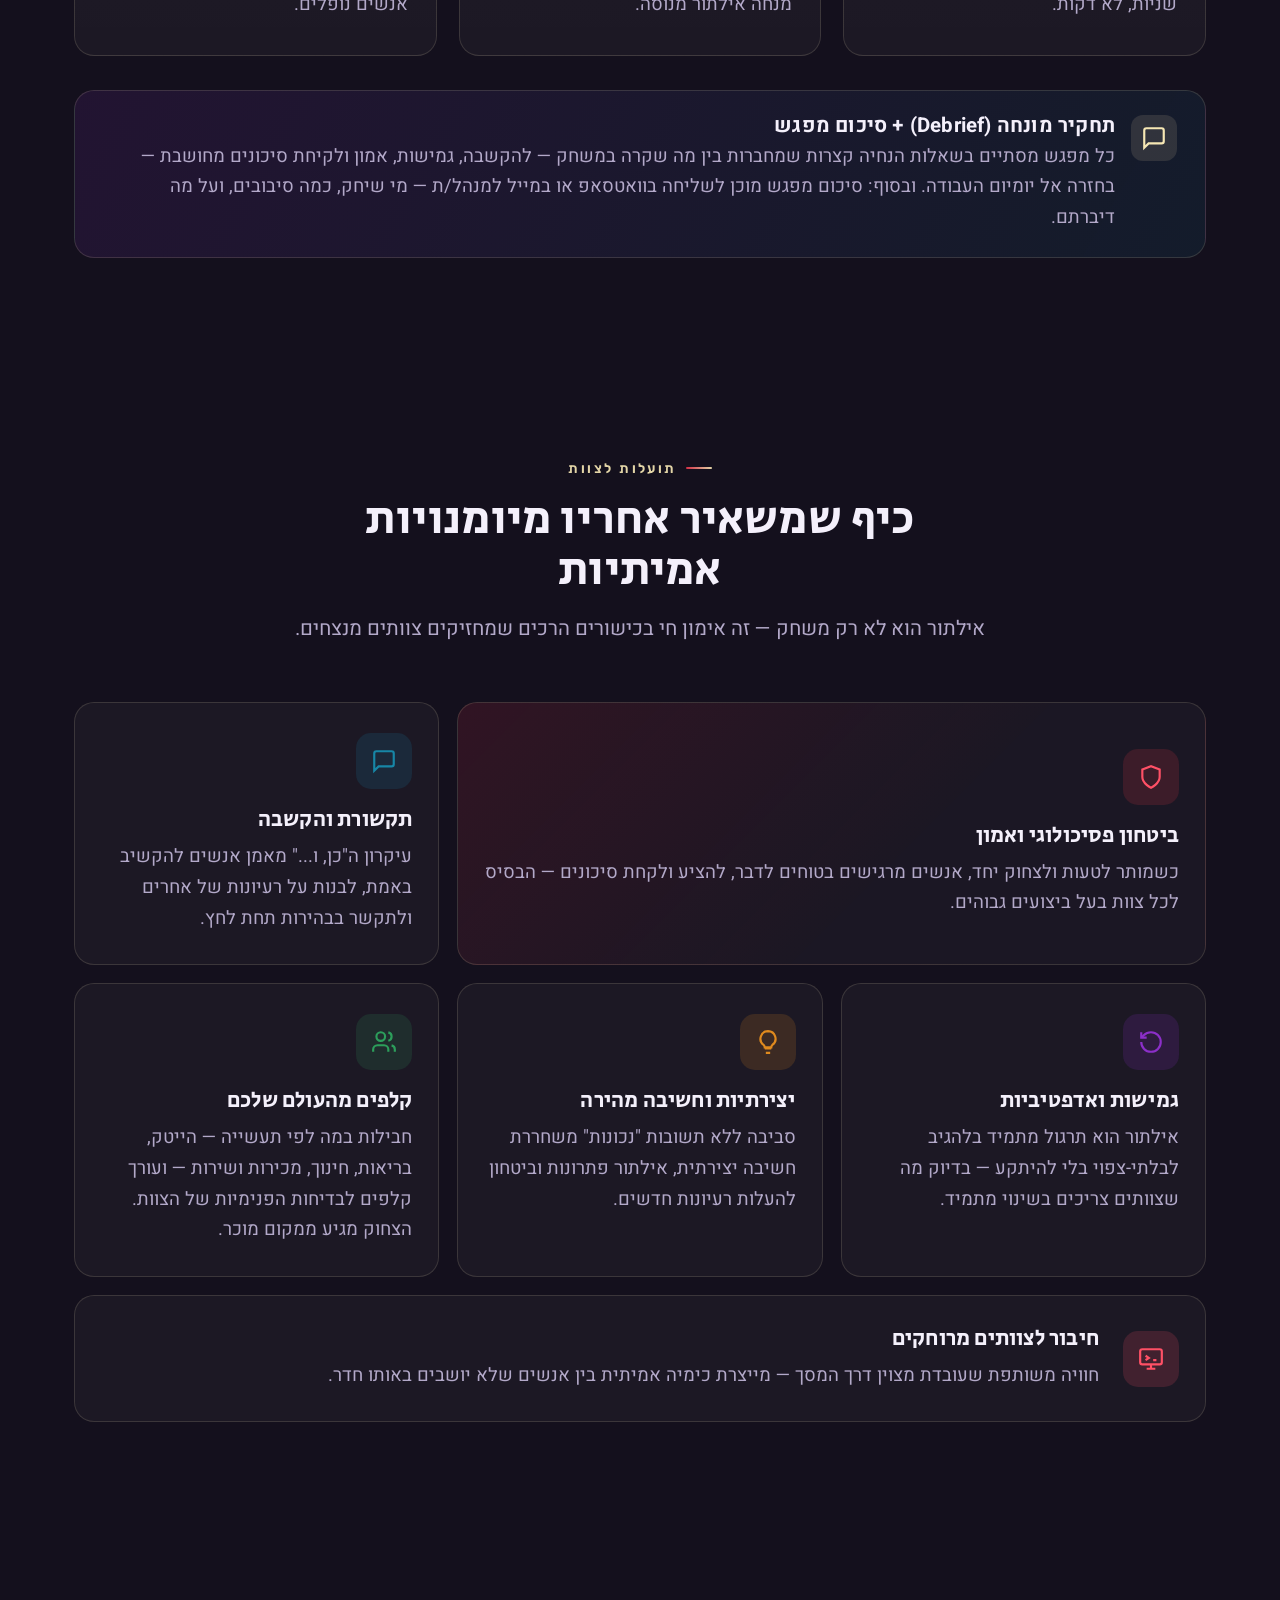
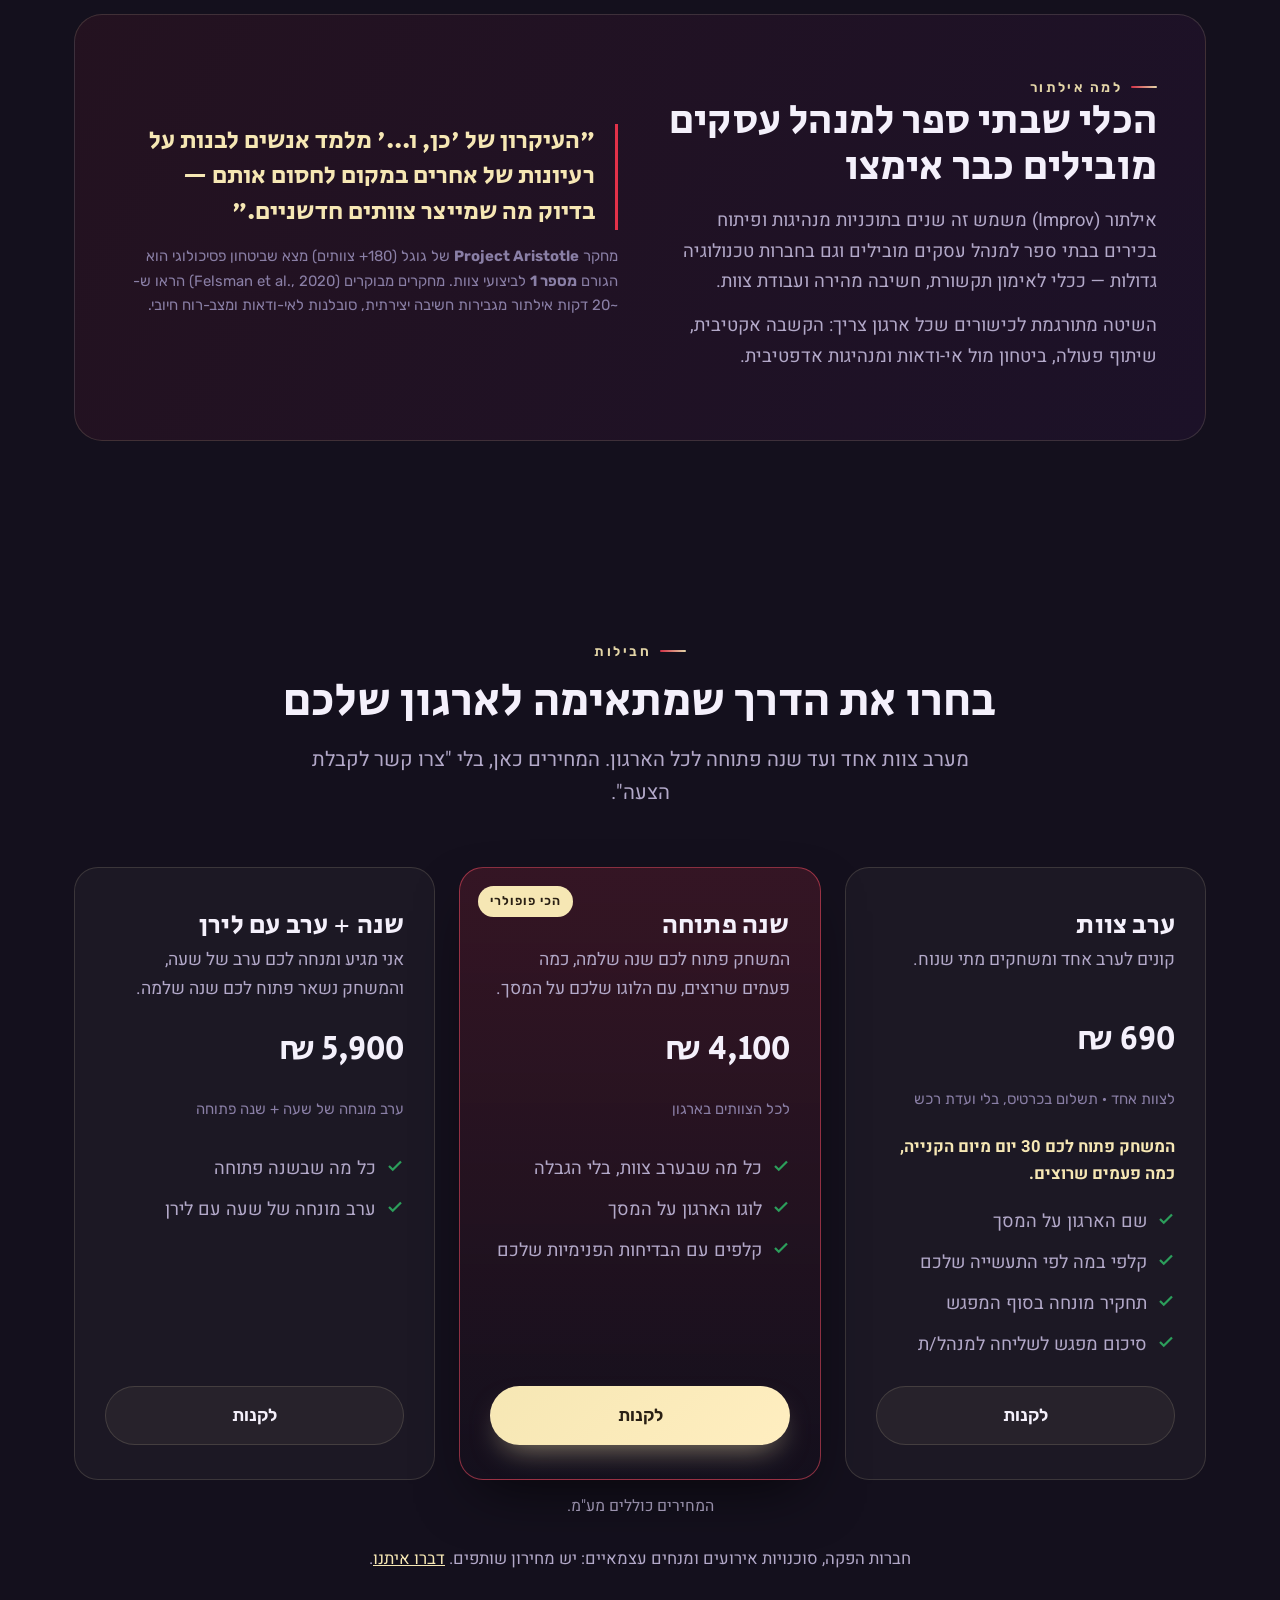
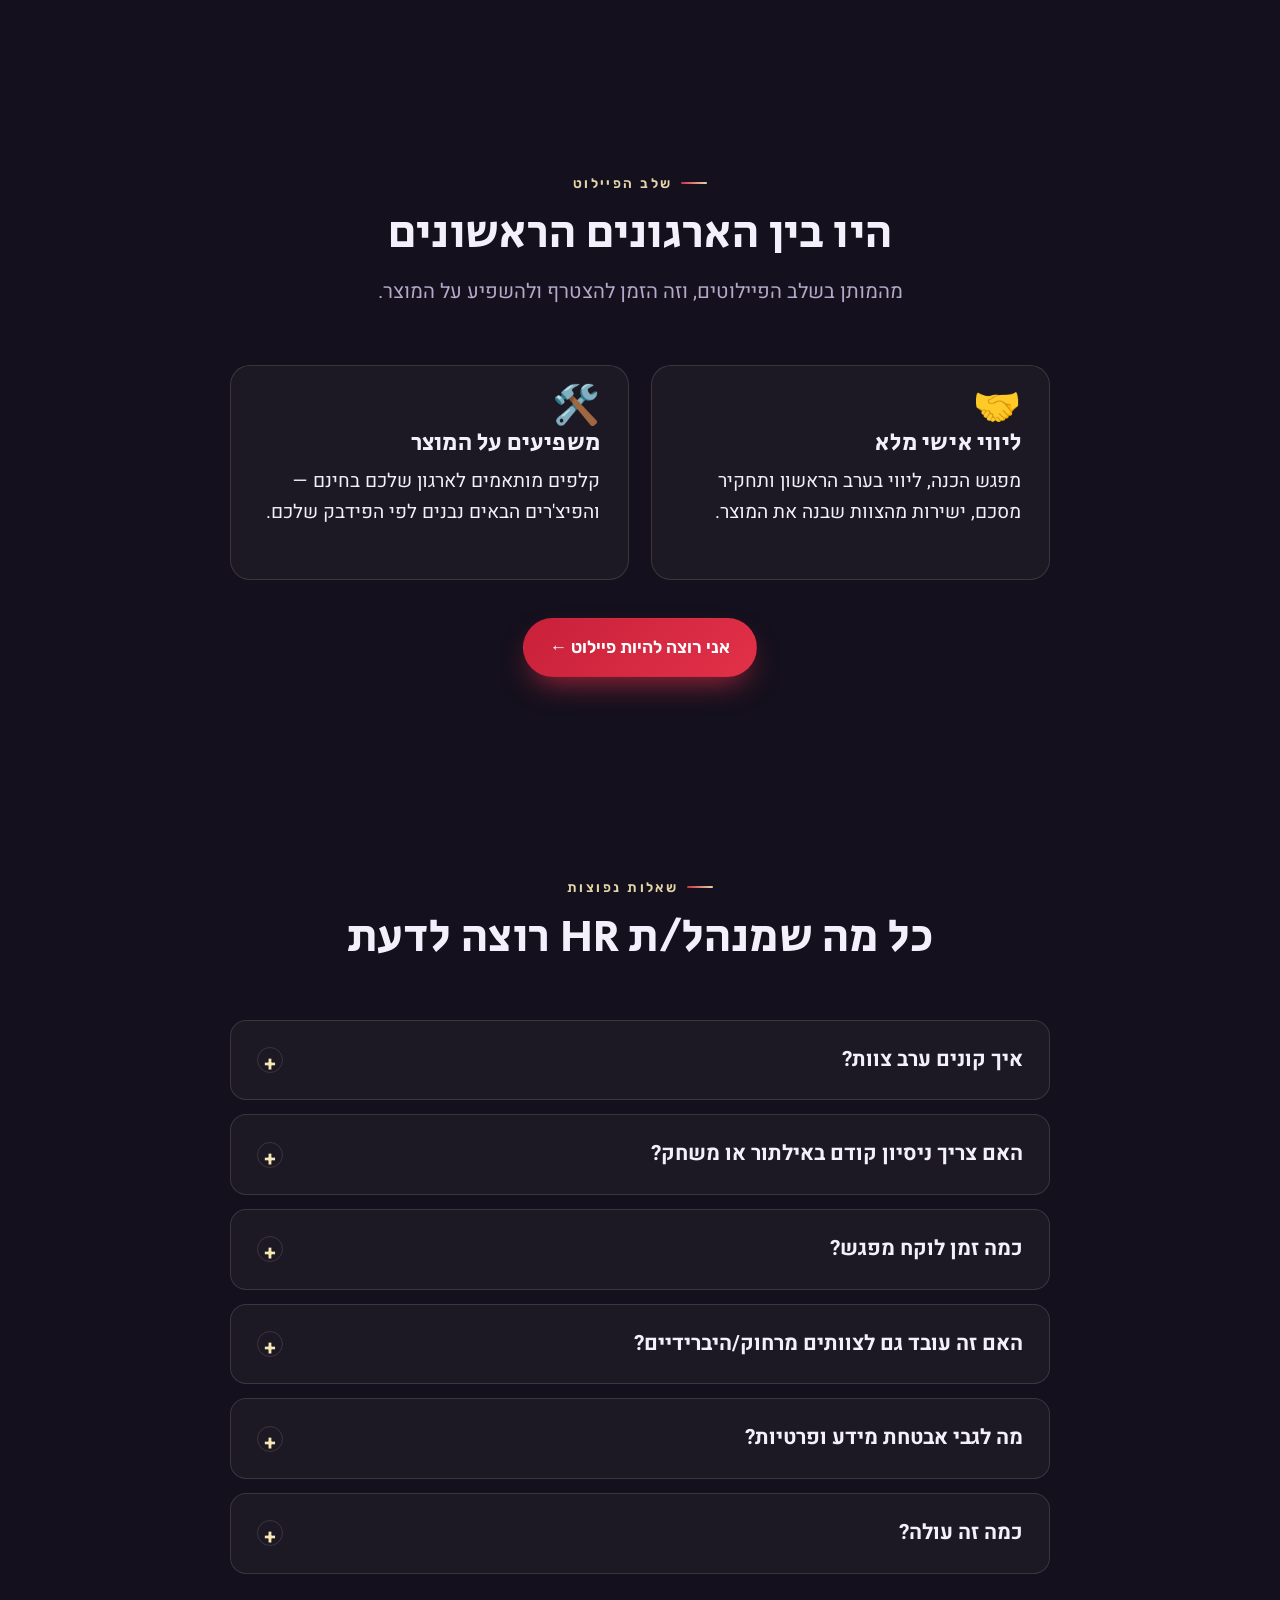
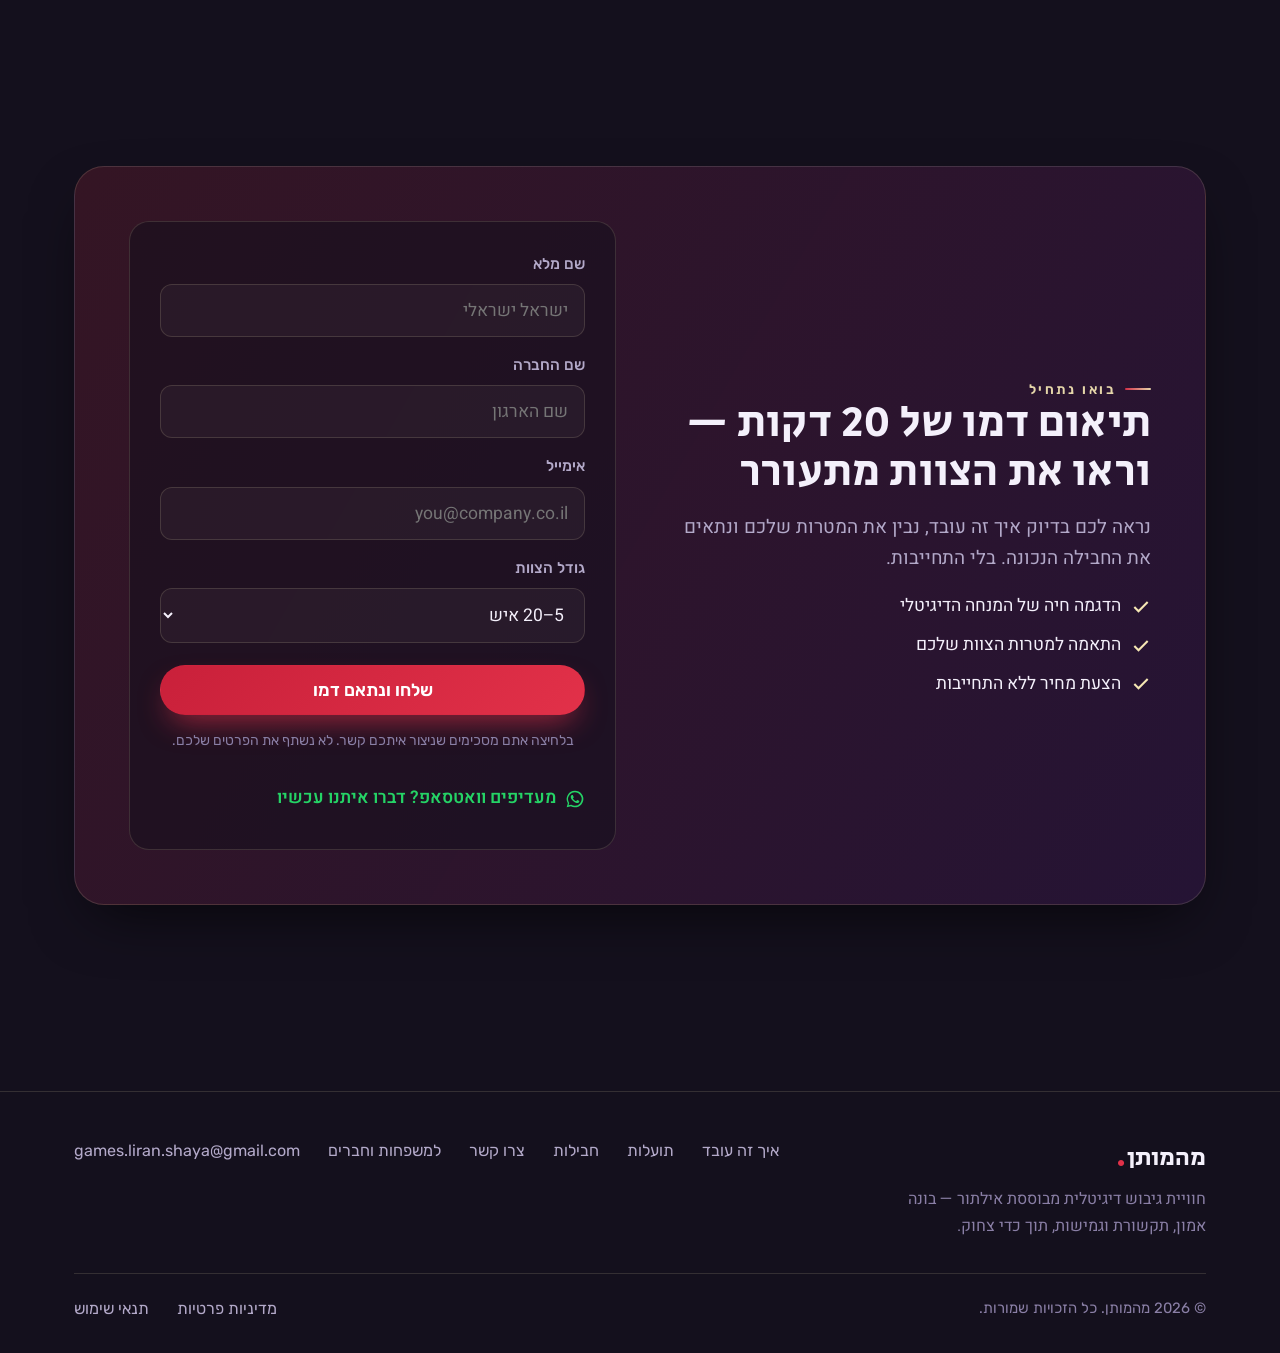
==== commit 6e486d67: "2.6.7: team evening 30 days from purchase; lead source from utm; terms" ====
--- a/index.html
+++ b/index.html
@@ -594,7 +594,7 @@
         <h3>ערב צוות</h3>
         <p class="val">קונים לערב אחד ומשחקים מתי שנוח.</p>
         <div class="price">690 ₪<br><small>לצוות אחד · תשלום בכרטיס, בלי ועדת רכש</small></div>
-        <p class="hl">מי שקונה עכשיו: המשחק פתוח לכם עד 1.1.2027.</p>
+        <p class="hl">המשחק פתוח לכם 30 יום מיום הקנייה, כמה פעמים שרוצים.</p>
         <ul>
           <li><svg viewBox="0 0 24 24" fill="none" stroke="currentColor" stroke-width="3" aria-hidden="true" focusable="false"><path d="M20 6L9 17l-5-5"/></svg>שם הארגון על המסך</li>
           <li><svg viewBox="0 0 24 24" fill="none" stroke="currentColor" stroke-width="3" aria-hidden="true" focusable="false"><path d="M20 6L9 17l-5-5"/></svg>קלפי במה לפי התעשייה שלכם</li>
@@ -669,7 +669,7 @@
       <details class="faq reveal"><summary>כמה זמן לוקח מפגש?<span class="plus">+</span></summary><div class="ans">גמיש לחלוטין. אפשר להריץ מפגש קצר ואנרגטי של 15–20 דקות כשובר-קרח, או ערב מלא של שעה עד שעתיים, כולל שיחת סיום מובנית. אתם בוחרים את האורך לפי הזמן והמטרה.</div></details>
       <details class="faq reveal"><summary>האם זה עובד גם לצוותים מרחוק/היברידיים?<span class="plus">+</span></summary><div class="ans">כן, מהמותן תוכנן לעבוד מצוין דרך המסך. משתפים מסך בזום או בכל פלטפורמת וידאו, המנחה הדיגיטלי מוביל את כולם — והחוויה המשותפת מייצרת חיבור אמיתי גם בין אנשים שלא באותו חדר.</div></details>
       <details class="faq reveal"><summary>מה לגבי אבטחת מידע ופרטיות?<span class="plus">+</span></summary><div class="ans">מהמותן בנוי על עיקרון של מינימום מידע: האפליקציה אינה אוספת מידע אישי מזהה, וכל נתון (שמות, ניקוד, הגדרות) נשמר מקומית במכשיר בלבד ואינו נשלח לשרת.</div></details>
-      <details class="faq reveal"><summary>כמה זה עולה?<span class="plus">+</span></summary><div class="ans">ערב צוות: 690 ₪ (מי שקונה עכשיו: המשחק פתוח עד 1.1.2027). שנה פתוחה: 4,100 ₪. שנה + ערב מונחה של שעה עם לירן: 5,900 ₪. כל אחד יכול לנסות שני סיבובים בחינם. המחירים כוללים מע"מ.</div></details>
+      <details class="faq reveal"><summary>כמה זה עולה?<span class="plus">+</span></summary><div class="ans">ערב צוות: 690 ₪ (המשחק פתוח 30 יום מיום הקנייה). שנה פתוחה: 4,100 ₪. שנה + ערב מונחה של שעה עם לירן: 5,900 ₪. כל אחד יכול לנסות שני סיבובים בחינם. המחירים כוללים מע"מ.</div></details>
     </div>
   </div>
 </section>
@@ -688,11 +688,7 @@
           <li><svg viewBox="0 0 24 24" fill="none" stroke="currentColor" stroke-width="2.5" aria-hidden="true" focusable="false"><path d="M20 6L9 17l-5-5"/></svg>הצעת מחיר ללא התחייבות</li>
         </ul>
       </div>
-      <form class="form" id="demoForm" data-mm-form action="" method="POST">
-        <input type="hidden" name="_subject" value="ליד חדש מאתר מהמותן!">
-        <input type="hidden" name="_template" value="table">
-        <input type="hidden" name="_captcha" value="false">
-        <input type="hidden" name="_next" value="https://mehamoten.onrender.com/?sent=1#contact">
+      <form class="form" id="demoForm" data-mm-form data-mm-page="main" data-mm-thanks="#formMsg" action="" method="POST">
         <input type="text" name="_honey" style="display:none" tabindex="-1" autocomplete="off">
         <input type="hidden" name="מקור" id="leadSource" value="ישיר">
         <input type="hidden" name="קמפיין" id="leadCampaign" value="">
@@ -712,8 +708,8 @@
         <button type="submit" class="btn btn-primary">שלחו ונתאם דמו</button>
         <p class="priv">בלחיצה אתם מסכימים שניצור איתכם קשר. לא נשתף את הפרטים שלכם.</p>
         <a class="wa-inline" href="https://wa.me/972506325398?text=%D7%94%D7%99%D7%99%2C%20%D7%A8%D7%90%D7%99%D7%AA%D7%99%20%D7%90%D7%AA%20%D7%9E%D7%94%D7%9E%D7%95%D7%AA%D7%9F%20%D7%95%D7%90%D7%A9%D7%9E%D7%97%20%D7%9C%D7%A9%D7%9E%D7%95%D7%A2%20%D7%A2%D7%9C%20%D7%A1%D7%93%D7%A0%D7%AA%20%D7%92%D7%99%D7%91%D7%95%D7%A9%20%D7%9C%D7%A6%D7%95%D7%95%D7%AA" target="_blank" rel="noopener" data-wa><svg viewBox="0 0 24 24" aria-hidden="true" focusable="false"><path d="M12 2a10 10 0 0 0-8.6 15.1L2 22l5.1-1.3A10 10 0 1 0 12 2zm0 18.2c-1.6 0-3.1-.4-4.4-1.2l-.3-.2-3 .8.8-2.9-.2-.3A8.2 8.2 0 1 1 12 20.2zm4.6-6.1c-.3-.1-1.5-.7-1.7-.8-.2-.1-.4-.1-.6.1-.2.3-.6.8-.8 1-.1.2-.3.2-.5.1-.3-.1-1.1-.4-2-1.2-.7-.7-1.2-1.5-1.4-1.7-.1-.3 0-.4.1-.5l.4-.5c.1-.2.2-.3.3-.5.1-.2 0-.4 0-.5l-.8-1.9c-.2-.5-.4-.4-.6-.4h-.5c-.2 0-.5.1-.7.3-.2.3-.9.9-.9 2.1s.9 2.5 1 2.6c.1.2 1.8 2.7 4.3 3.8.6.3 1.1.4 1.5.6.6.2 1.2.2 1.6.1.5-.1 1.5-.6 1.7-1.2.2-.6.2-1.1.2-1.2-.1-.1-.3-.2-.6-.3z"/></svg>מעדיפים וואטסאפ? דברו איתנו עכשיו</a>
-        <div class="form-msg" id="formMsg">תודה! קיבלנו את הפנייה וניצור קשר בהקדם לתיאום דמו.</div>
       </form>
+      <div class="form-msg" id="formMsg">תודה! קיבלנו את הפנייה וניצור קשר בהקדם לתיאום דמו.</div>
     </div>
   </div>
 </section>
@@ -771,12 +767,6 @@
 if(dw&&!window.matchMedia('(prefers-reduced-motion: reduce)').matches){
   setInterval(function(){dwi=(dwi+1)%demoWords.length;dw.textContent=demoWords[dwi];
     dw.classList.remove('flip');void dw.offsetWidth;dw.classList.add('flip');},3200);
-}
-
-// form: thank-you after FormSubmit redirect
-if(location.search.indexOf('sent=1')>-1){
-  var fm=document.getElementById('formMsg'); if(fm) fm.style.display='block';
-  setTimeout(function(){var c=document.getElementById('contact'); c&&c.scrollIntoView({behavior:'smooth'});},400);
 }
 
 // lead source tracking: capture UTM once, persist, attach to form
@@ -806,6 +796,6 @@
   document.querySelectorAll('[data-wa]').forEach(function(el){el.addEventListener('click',function(){gtag('event','generate_lead',{method:'whatsapp'});});});
 }
 </script>
-<script src="site.js"></script>
+<script src="site.js?v=2.6.4"></script>
 </body>
 </html>
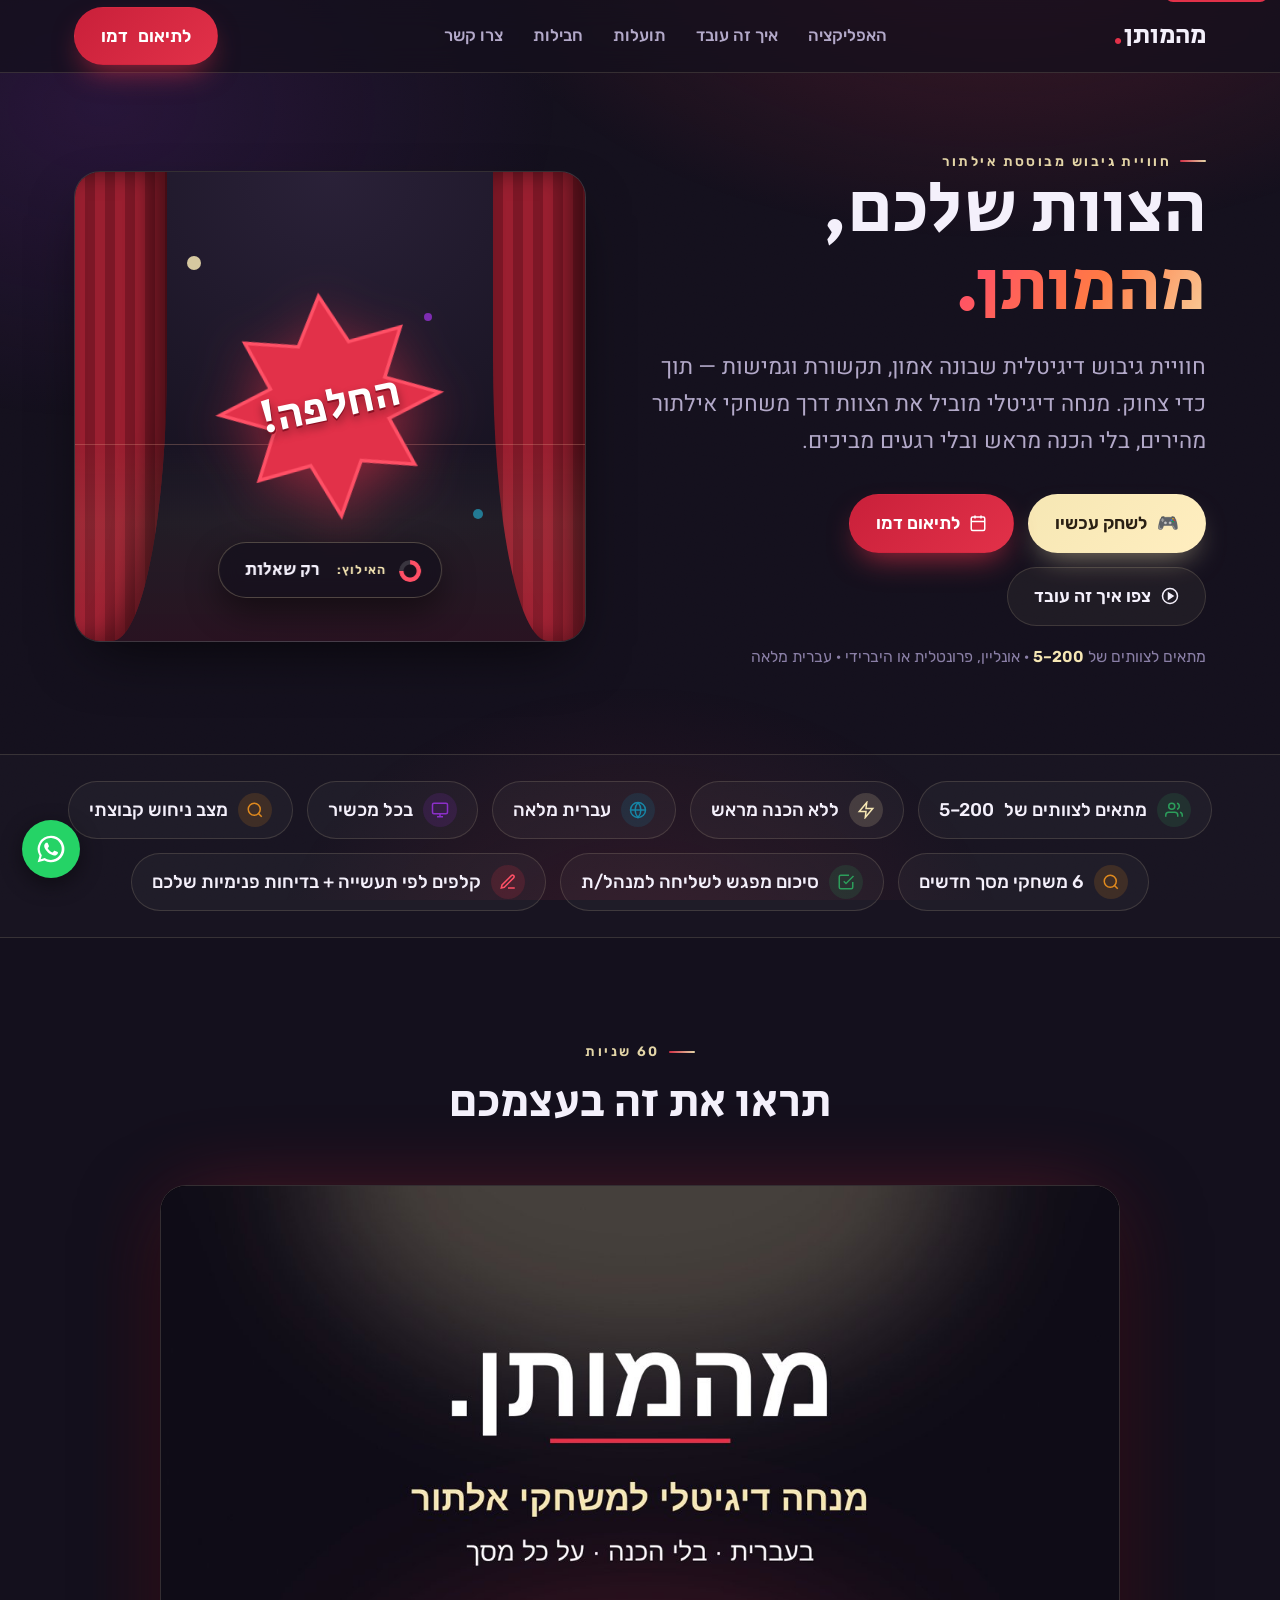
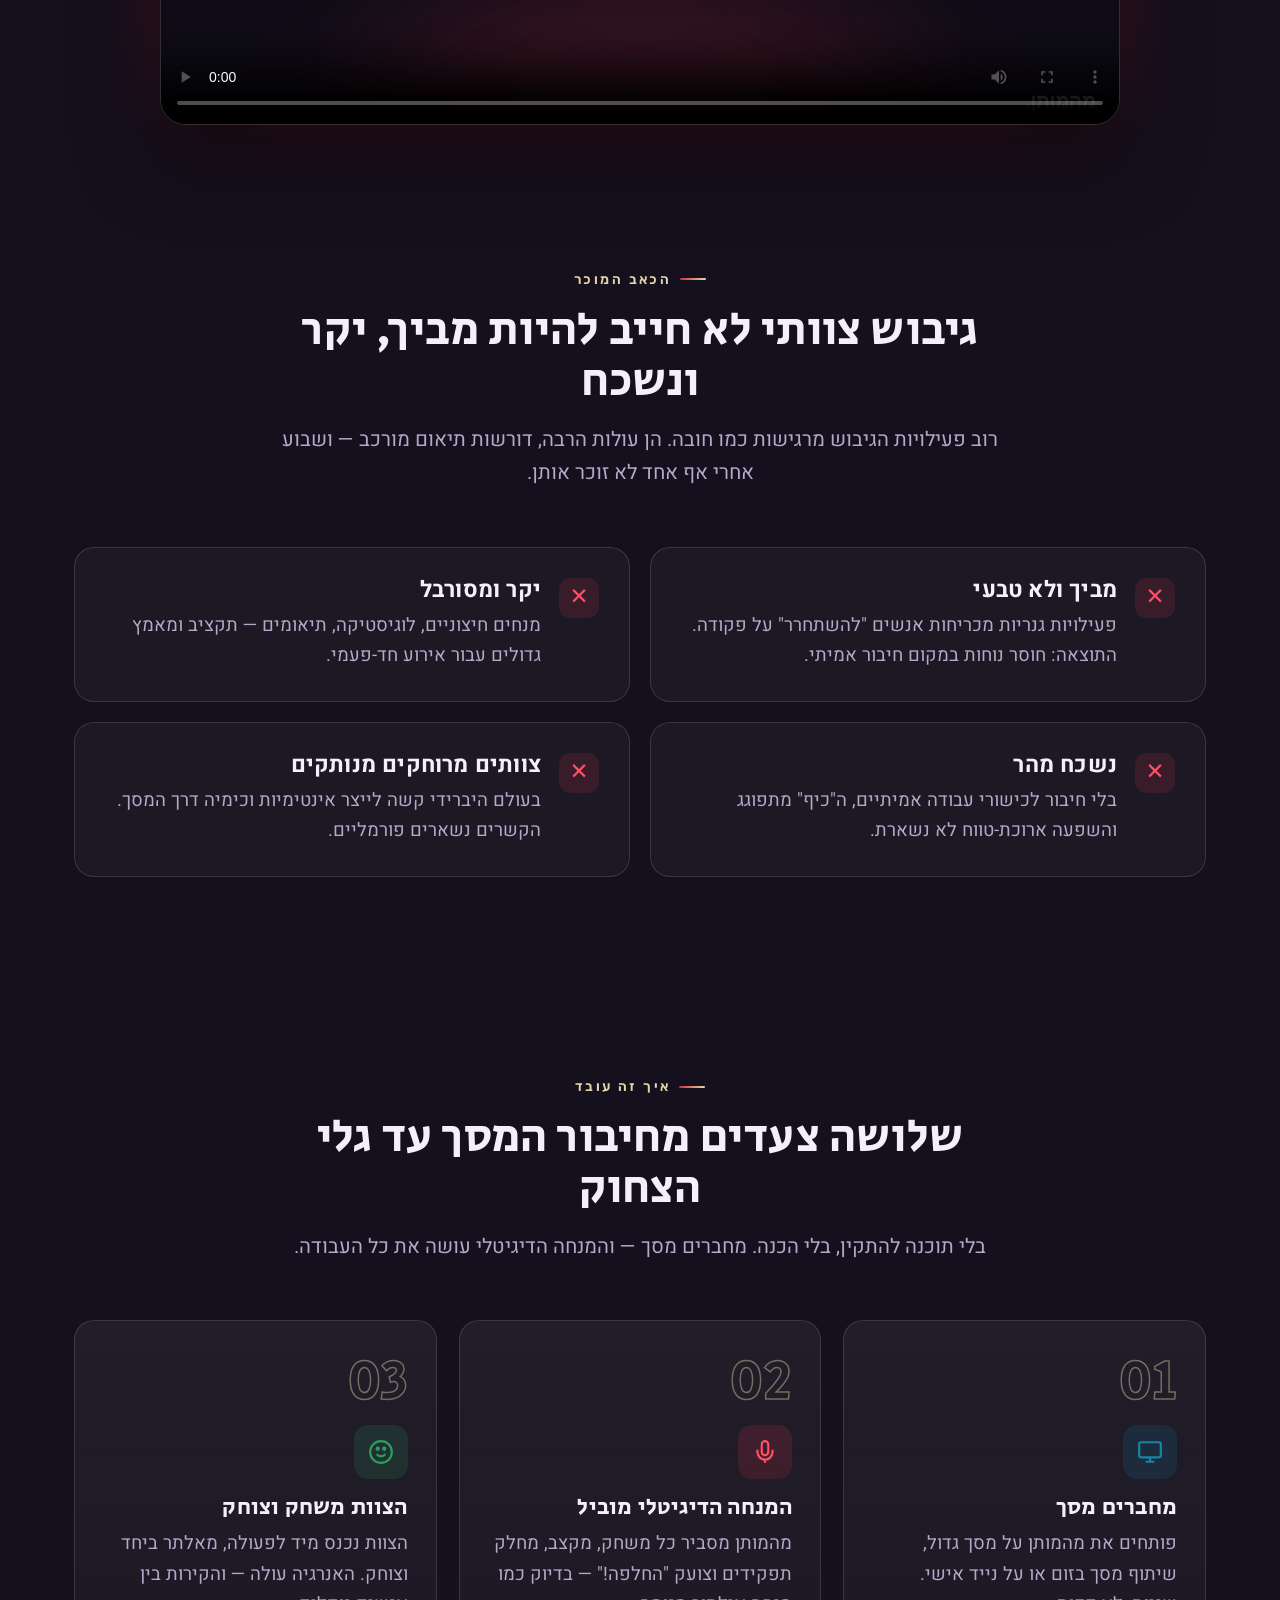
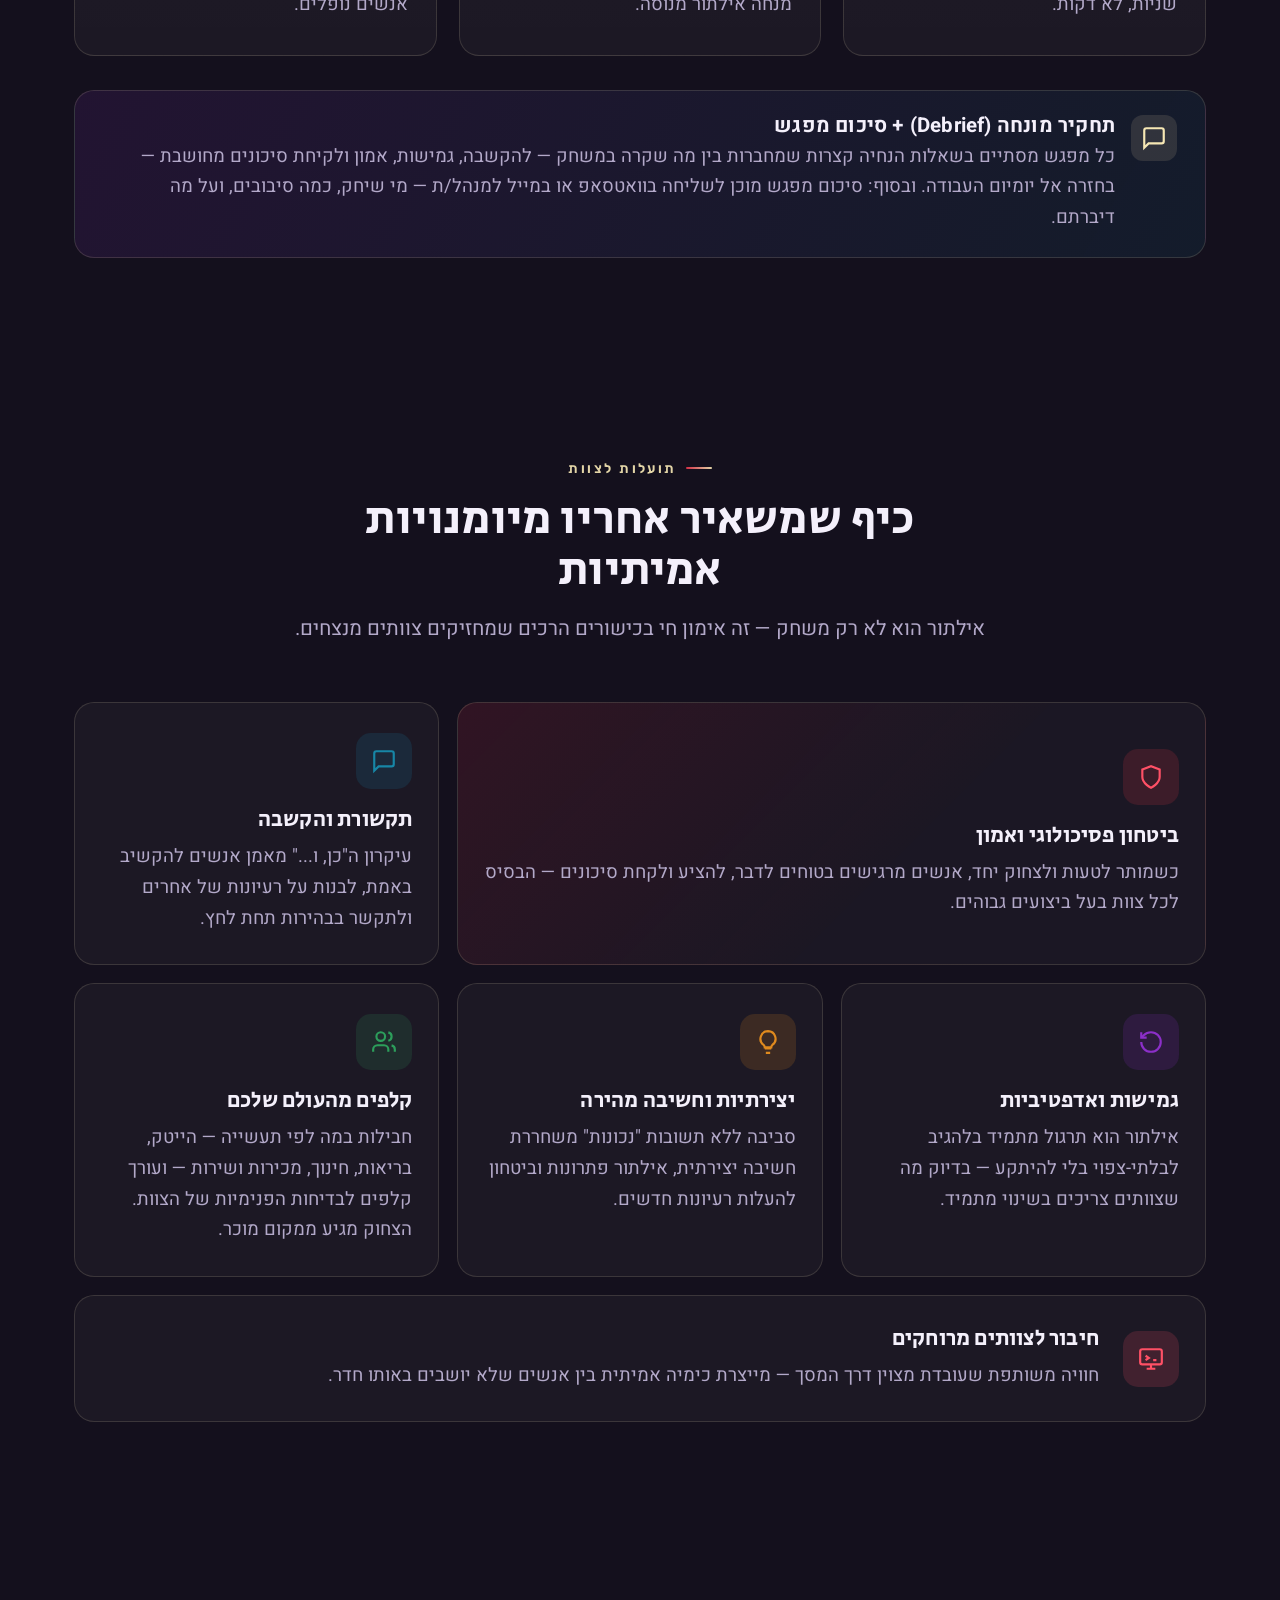
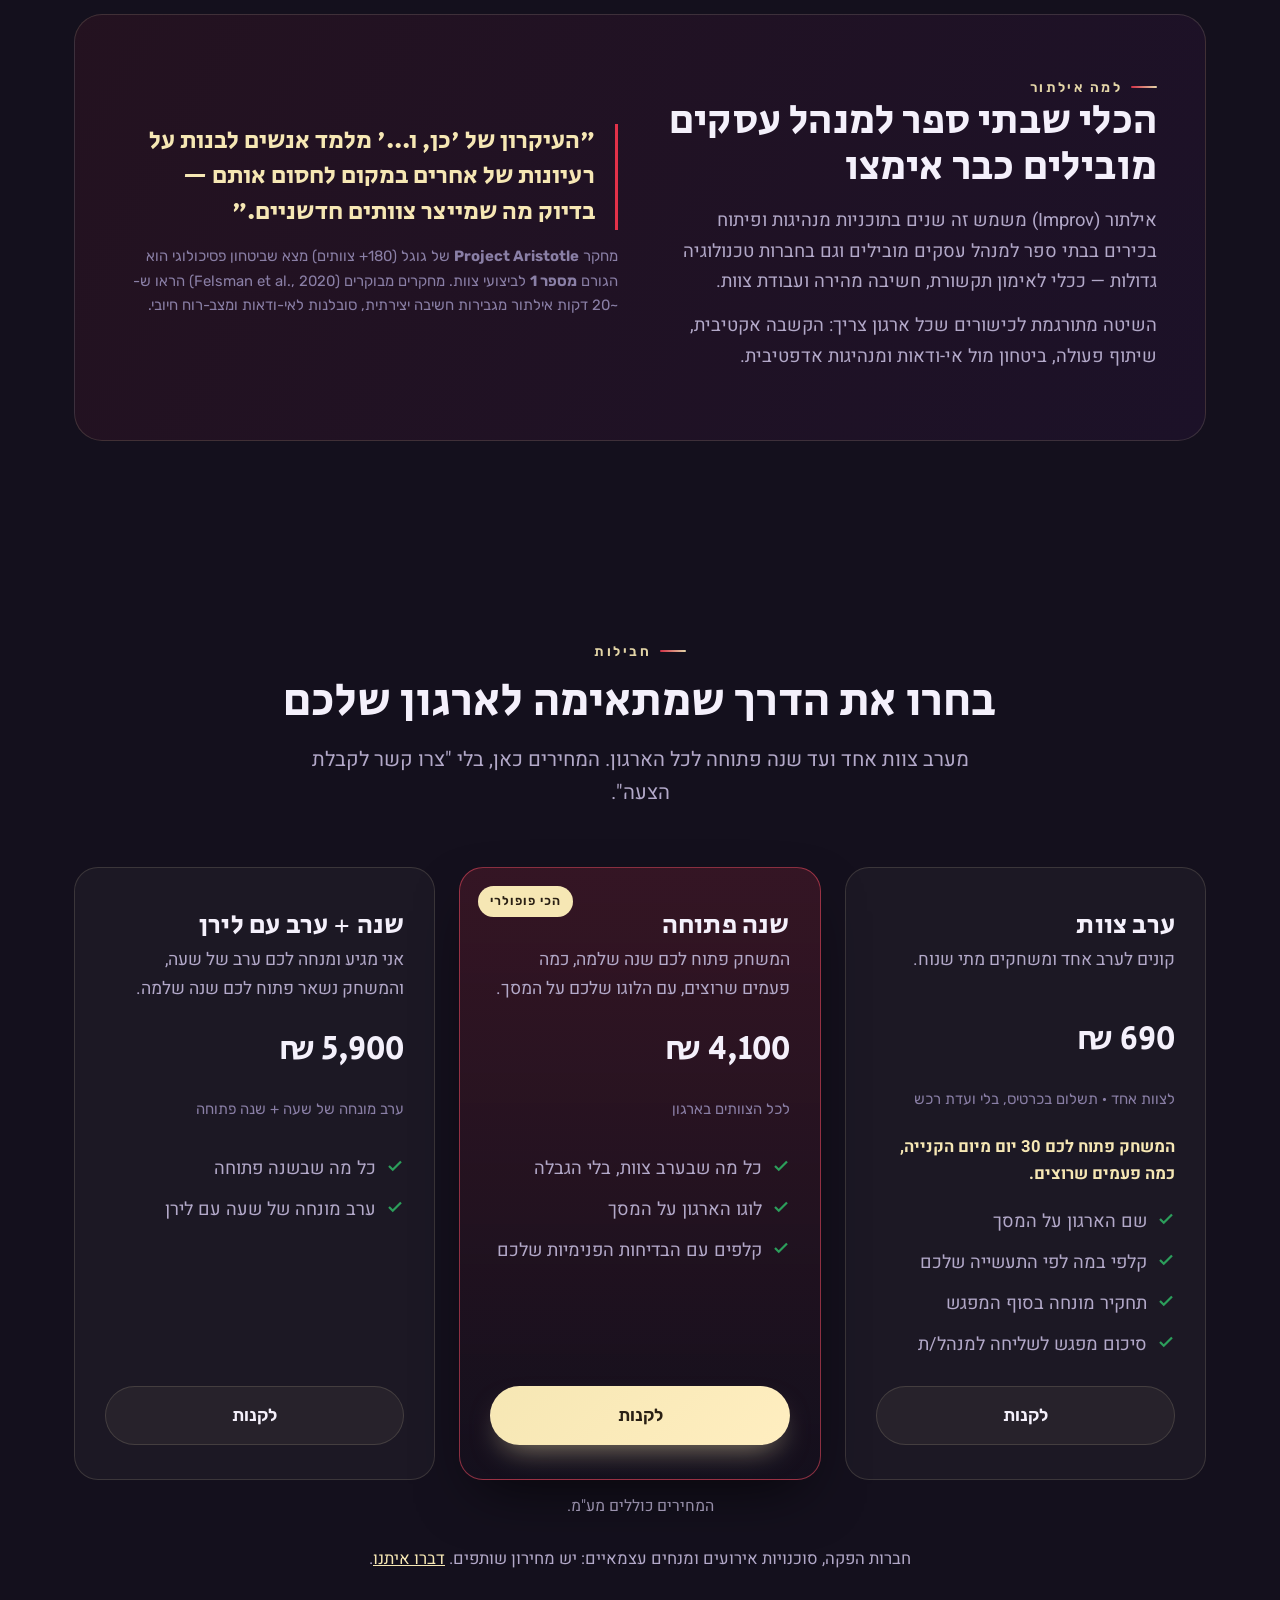
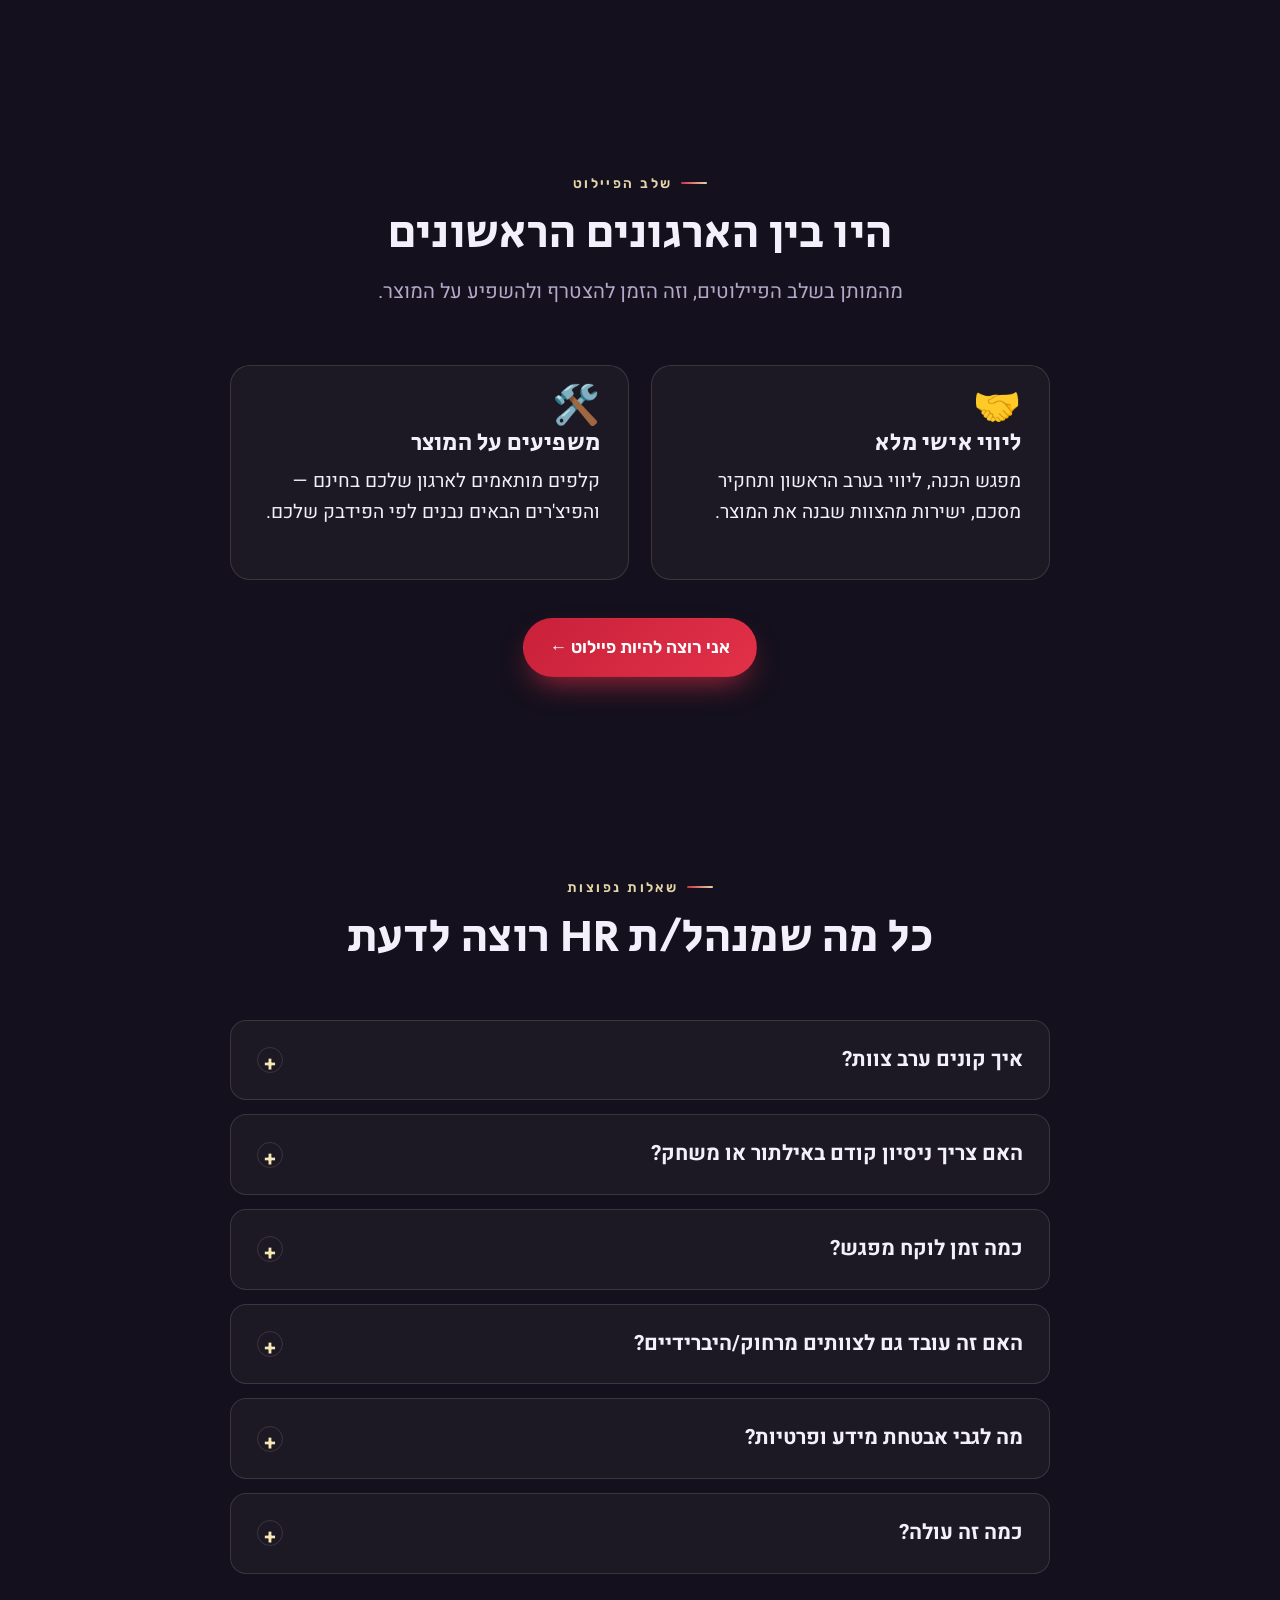
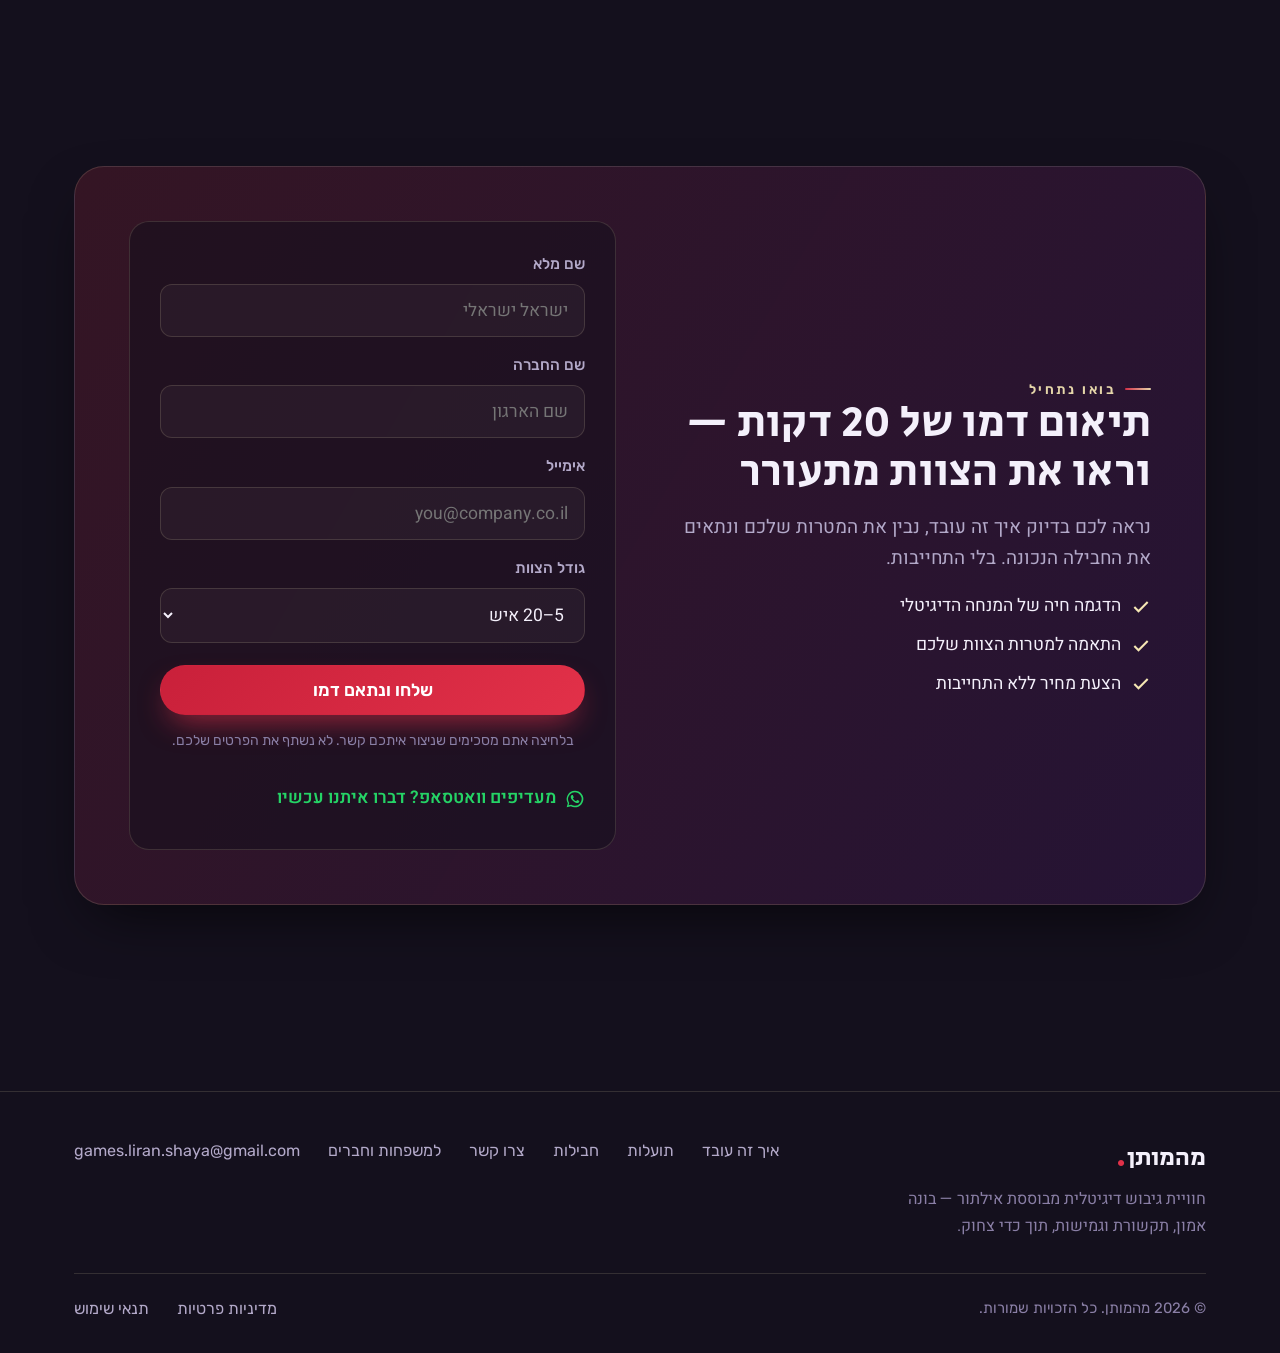
==== commit a86d8ac2: "2.6.8: privacy covers the contact form; site.js cache bump" ====
--- a/index.html
+++ b/index.html
@@ -796,6 +796,6 @@
   document.querySelectorAll('[data-wa]').forEach(function(el){el.addEventListener('click',function(){gtag('event','generate_lead',{method:'whatsapp'});});});
 }
 </script>
-<script src="site.js?v=2.6.4"></script>
+<script src="site.js?v=2.6.8"></script>
 </body>
 </html>
